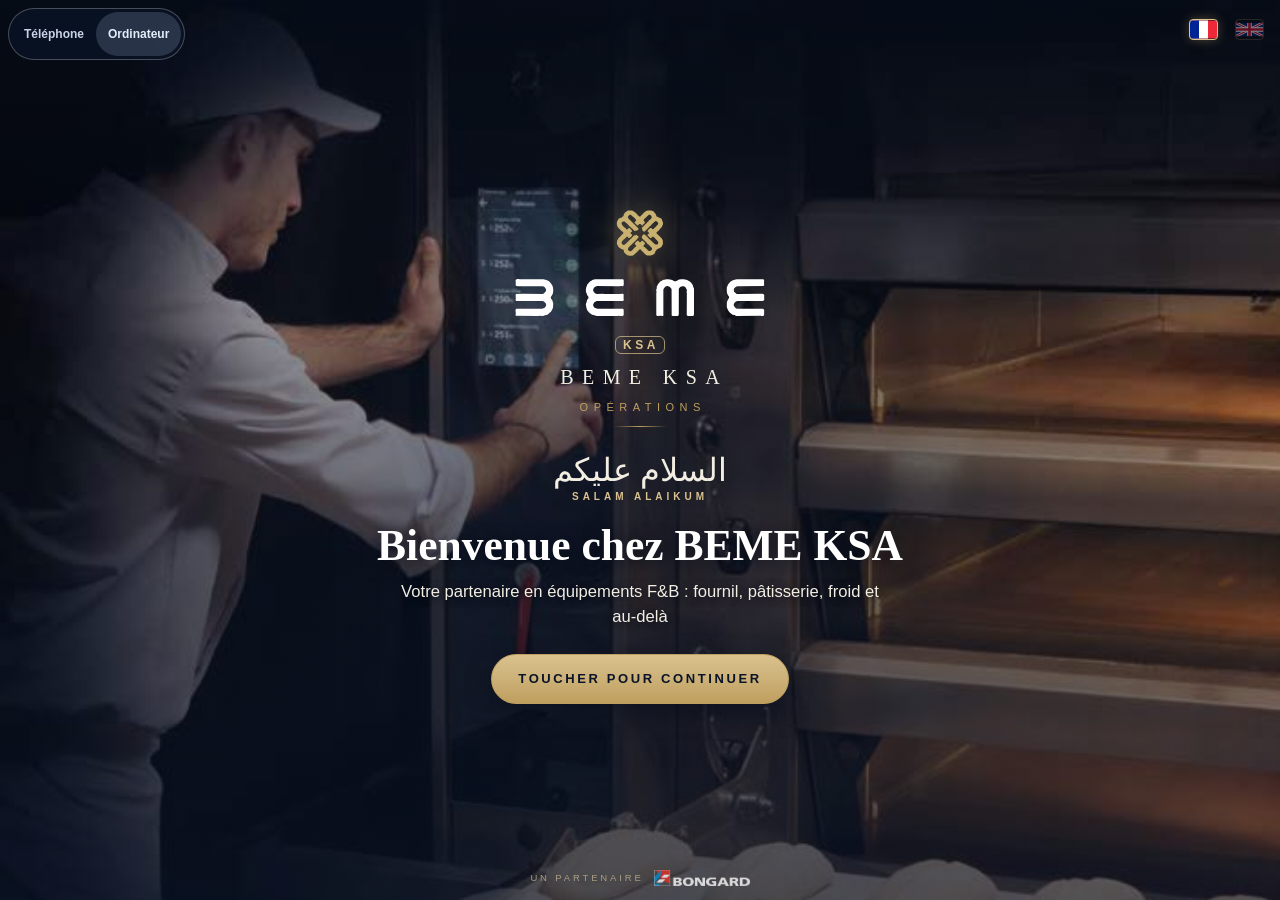
==== index.html @ cf1c43ce "v120: Parc installé tab inside Clients et projets Co-Authored-By: Claude Sonnet 5.5 <noreply@anthrop" ====
<!DOCTYPE html>
<html lang="fr">
<head>
<meta charset="utf-8">
<meta name="viewport" content="width=device-width,initial-scale=1,viewport-fit=cover">
<meta name="robots" content="noindex,nofollow">
<meta name="referrer" content="no-referrer">
<meta name="theme-color" content="#12284c">
<title>BEME KSA — Operations</title>
<style>
:root{--sans:"Avenir Next","Segoe UI","Helvetica Neue",Arial,system-ui,sans-serif;--navy:#12284c;--navy-2:#1b3866;--navy-tint:#eef1f7;--gold:#BF9F5F;--gold-dark:#8f7433;--gold-tint:#f6efe0;--ivory:#faf7f0;--surface:#fff;--line:#e6dfcf;--ink:#1d2433;--mut:#5d6578;--ok:#1f7a4a;--ok-bg:#e3f3ea;--warn:#8a4a0f;--warn-bg:#fbeedd;--bad:#a3302a;--bad-bg:#f9e2df;--r:12px;--sh:0 1px 2px rgba(18,40,76,.06),0 2px 10px rgba(18,40,76,.06);--serif:Georgia,"Times New Roman",serif}
*{box-sizing:border-box;-webkit-tap-highlight-color:transparent}
body{margin:0;font:15px/1.5 system-ui,-apple-system,"Segoe UI",Roboto,sans-serif;background:var(--ivory);color:var(--ink);padding-bottom:calc(72px + env(safe-area-inset-bottom))}
h1,h2,h3{font-family:var(--serif);color:var(--navy);margin:0;font-weight:600}
h1{font:800 28px/1.1 var(--sans);letter-spacing:-.02em}h2{font-size:20px}h3{font-size:17px}
.num{font-variant-numeric:tabular-nums}
button{font:inherit;cursor:pointer}
.btn{font-weight:600;border:1px solid var(--navy);background:#fff;color:var(--navy);border-radius:10px;padding:0 14px;min-height:44px;display:inline-flex;align-items:center;justify-content:center;gap:6px}
.btn.pri{background:var(--navy);color:#fff}.btn.gold{background:var(--gold);border-color:var(--gold);color:var(--navy)}.btn.bad{border-color:var(--bad);color:var(--bad)}.btn.sm{min-height:36px;padding:0 10px;font-size:13px}
.btn:disabled{opacity:.45;cursor:not-allowed}
:focus-visible{outline:3px solid var(--gold);outline-offset:2px}
.appbar{position:sticky;top:0;z-index:30;background:linear-gradient(rgba(14,30,58,.9),rgba(10,22,44,.94)),url(assets/img/texture.webp) center/cover;display:flex;align-items:center;gap:10px;padding:8px 14px;padding-top:calc(8px + env(safe-area-inset-top));border-bottom:3px solid var(--gold)}
.brand{display:flex;align-items:center;gap:10px}.brand .o{height:34px;width:auto}.brand .w{height:15px;width:auto}
.appbar .sp{flex:1}
.ib{width:40px;height:40px;border-radius:50%;border:1px solid rgba(255,255,255,.35);background:transparent;color:#fff;display:inline-flex;align-items:center;justify-content:center;font-weight:700}
.ib.av{background:var(--gold);color:var(--navy);border-color:var(--gold)}
.ib[hidden]{display:none}
.tabbar{position:fixed;left:0;right:0;bottom:0;z-index:30;background:linear-gradient(rgba(14,30,58,.92),rgba(10,22,44,.96)),url(assets/img/texture.webp) center/cover;display:flex;padding-bottom:env(safe-area-inset-bottom);border-top:1px solid #0c1a33}
.tab{flex:1;min-height:60px;background:none;border:0;color:#aeb9cf;display:flex;flex-direction:column;align-items:center;justify-content:center;gap:3px;font-size:11px;position:relative}
.tab svg{width:22px;height:22px}
.tab.on{color:#fff}.tab.on:after{content:"";position:absolute;top:0;left:22%;right:22%;height:3px;background:var(--gold);border-radius:0 0 3px 3px}
.side{display:none}
svg.i{fill:none;stroke:currentColor;stroke-width:1.8;stroke-linecap:round;stroke-linejoin:round}
@media(min-width:900px){body{padding-bottom:0;padding-left:232px}.tabbar{display:none}
.side{display:block;position:fixed;top:0;left:0;bottom:0;width:232px;background:linear-gradient(rgba(14,30,58,.93),rgba(10,22,44,.97)),url(assets/img/texture.webp) center/cover;padding:76px 10px 10px;z-index:20;overflow:auto}
.side button{display:flex;align-items:center;gap:10px;width:100%;background:none;border:0;color:#cfd7e8;padding:11px 12px;border-radius:10px;font-size:14px;text-align:left}
.side button.on{background:rgba(255,255,255,.1);color:#fff;box-shadow:inset 3px 0 0 var(--gold)}.side svg{width:20px;height:20px}
.appbar{position:fixed;left:0;right:0;top:0}main{padding-top:84px!important}}
main{max-width:980px;margin:0 auto;padding:16px}
.pt{margin:4px 0 14px;display:flex;align-items:center;gap:10px;flex-wrap:wrap}.pt>div{flex:1}.pt h1{margin:0}
.card{background:var(--surface);border:1px solid var(--line);border-radius:var(--r);padding:14px;margin-bottom:12px;box-shadow:var(--sh)}
.lst{display:grid;gap:12px;grid-template-columns:1fr}
@media(min-width:760px){.lst{grid-template-columns:1fr 1fr}}
.rc{background:var(--surface);border:1px solid var(--line);border-radius:var(--r);padding:12px 14px;box-shadow:var(--sh)}
.rc.tap{cursor:pointer}.rc.tap:active{background:var(--gold-tint)}
.rc1{display:flex;justify-content:space-between;gap:8px;align-items:flex-start}.rc1 b{font-size:16px;overflow-wrap:anywhere}
.rc2{color:var(--mut);font-size:13px;margin-top:2px;overflow-wrap:anywhere}
.rc3{display:flex;align-items:center;gap:8px;margin-top:8px;flex-wrap:wrap}.rc3 .fig{font-weight:700;color:var(--navy);font-size:16px}.rc3 .chips{flex:1;display:flex;gap:6px;flex-wrap:wrap}
.badge{display:inline-flex;align-items:center;gap:5px;border-radius:999px;padding:2px 10px;font-size:12px;font-weight:600;background:var(--navy-tint);color:var(--navy);white-space:nowrap}
.badge:before{content:"";width:6px;height:6px;border-radius:50%;background:currentColor}
.badge.ok{background:var(--ok-bg);color:var(--ok)}.badge.warn{background:var(--warn-bg);color:var(--warn)}.badge.bad{background:var(--bad-bg);color:var(--bad)}.badge.gold{background:var(--gold-tint);color:var(--gold-dark)}
.chip{border:1px solid var(--line);background:#fff;color:var(--navy);border-radius:999px;padding:0 13px;min-height:38px;font-size:13px;font-weight:600;white-space:nowrap}
.chip.on{background:var(--navy);color:#fff;border-color:var(--navy)}
.chips-row{display:flex;gap:8px;overflow-x:auto;padding:2px 0 10px;margin:0 -2px}
.mut{color:var(--mut);font-size:13px}
.empty{text-align:center;padding:34px 16px;color:var(--mut)}.empty svg{width:48px;height:48px;color:var(--gold);margin-bottom:6px}.empty p{margin:4px 0 12px}
.hello{position:relative;overflow:hidden;color:#fff;border-radius:16px;padding:22px 18px 20px;margin-bottom:14px;min-height:170px;display:flex;flex-direction:column;justify-content:flex-end;background:linear-gradient(100deg,rgba(10,22,44,.94) 35%,rgba(10,22,44,.35)),url(assets/img/hero-oven.jpg) right center/cover;border-bottom:3px solid var(--gold);box-shadow:0 10px 30px rgba(18,40,76,.25)}.hello h1{color:#fff;font:800 clamp(26px,6vw,38px)/1.05 var(--sans);letter-spacing:-.02em}.hello .mut{color:#d8dff0}.kick{font:700 11px/1 var(--sans);letter-spacing:.26em;text-transform:uppercase;color:var(--gold);margin-bottom:8px}
.stats{display:grid;grid-template-columns:1fr 1fr;gap:10px;margin-bottom:12px}
@media(min-width:760px){.stats{grid-template-columns:repeat(4,1fr)}}
.stat{background:#fff;border:1px solid var(--line);border-radius:var(--r);padding:12px;text-align:left;box-shadow:var(--sh)}
.stat .v{max-width:100%;overflow:hidden;text-overflow:ellipsis;white-space:nowrap;font:800 22px var(--sans);color:var(--navy);letter-spacing:-.01em}.stat{border-top:3px solid var(--gold)}.stat .l{font-size:12px;color:var(--mut)}
.alert{display:flex;gap:10px;align-items:center;width:100%;text-align:left;background:#fff;border:1px solid var(--line);border-left:4px solid #c9772b;border-radius:10px;padding:10px 12px;margin-bottom:8px;font-size:14px}
.alert.r{border-left-color:var(--bad)}
.quick{display:flex;gap:8px;flex-wrap:wrap;margin-bottom:12px}
.sgrid{display:grid;gap:12px;grid-template-columns:1fr 1fr}@media(min-width:760px){.sgrid{grid-template-columns:repeat(3,1fr)}}@media(min-width:1100px){.sgrid{grid-template-columns:repeat(4,1fr)}}
.sc{background:#fff;border:1px solid var(--line);border-radius:var(--r);overflow:hidden;box-shadow:var(--sh);cursor:pointer;display:flex;flex-direction:column}
.sc .ph{aspect-ratio:1/1;background:#fff;border-bottom:1px solid var(--line);padding:8px;display:flex;align-items:center;justify-content:center;position:relative;color:var(--gold-dark)}
.sc .ph img{width:100%;height:100%;object-fit:contain}.sc .ph svg{width:44px;height:44px}
.sc .t1{position:absolute;top:6px;left:6px}.sc .t2{position:absolute;top:6px;right:6px}
.sc .bd{padding:10px;display:flex;flex-direction:column;gap:2px;flex:1}.sc b{font-size:14px;line-height:1.25}.sc .pr{font:700 16px var(--serif);color:var(--gold-dark)}
.steps{display:flex;margin:10px 0 4px}
.step{flex:1;text-align:center;font-size:10.5px;color:var(--mut);position:relative}
.step i{display:block;width:14px;height:14px;border-radius:50%;background:#d8d2c0;margin:0 auto 4px;position:relative;z-index:1}
.step:before{content:"";position:absolute;top:6px;left:-50%;width:100%;height:2px;background:#d8d2c0}.step:first-child:before{display:none}
.step.done i,.step.done:before{background:var(--navy)}.step.cur i{background:var(--gold);box-shadow:0 0 0 4px var(--gold-tint)}.step.cur:before{background:var(--navy)}.step.cur{color:var(--navy);font-weight:700}
input,select,textarea{font:inherit;font-size:16px;width:100%;padding:10px;min-height:46px;border:1px solid #bdb59f;border-radius:10px;background:#fff;color:var(--ink)}
textarea{min-height:80px}
label{display:block;font-size:12px;color:var(--mut);margin:10px 0 4px;font-weight:600}
.modal{position:fixed;inset:0;background:rgba(12,26,51,.6);display:flex;align-items:flex-end;justify-content:center;z-index:60}
.modal .box{background:#fff;border-radius:18px 18px 0 0;padding:16px 16px calc(16px + env(safe-area-inset-bottom));width:100%;max-width:560px;max-height:94vh;overflow:auto}
@media(min-width:760px){.modal{align-items:center}.modal .box{border-radius:18px}}
.foot{position:sticky;bottom:-16px;background:#fff;padding:10px 0 4px;margin-top:14px;border-top:1px solid var(--line);display:flex;gap:8px;flex-wrap:wrap;align-items:center}
.row2{display:grid;grid-template-columns:1fr 1fr;gap:10px}
.menu button{display:flex;width:100%;text-align:left;padding:0 6px;min-height:50px;align-items:center;background:none;border:0;border-bottom:1px solid var(--line);font-size:16px;color:var(--navy)}.menu button.bad{color:var(--bad)}
.thumb{width:56px;height:56px;object-fit:cover;border-radius:8px;border:1px solid var(--line)}
.login{min-height:100vh;display:flex;flex-direction:column;justify-content:center;padding:24px;background:linear-gradient(180deg,rgba(10,22,44,.8),rgba(8,16,32,.97) 55%),url(assets/img/hero-oven.jpg) center top/cover;color:#fff}
.login .in{max-width:400px;margin:0 auto;width:100%}.login img.lg{width:min(260px,62vw);height:auto;display:block;margin:0 auto 10px}.tag{text-align:center;color:#c7b070;font:600 10px/1.4 var(--sans);letter-spacing:.2em}.tag.ar{font-size:15px;letter-spacing:0;margin-top:2px}.login label{color:#c9d3e8}.login .mut{color:#c9d3e8}
.toast{position:fixed;left:12px;right:12px;bottom:calc(76px + env(safe-area-inset-bottom));background:var(--navy);border:2px solid var(--gold);color:#fff;padding:12px;border-radius:10px;z-index:90;text-align:center}
.qline{border:1px solid var(--line);border-radius:12px;padding:10px;margin-bottom:10px;background:#fcfaf5}
.qtotal{position:sticky;bottom:-16px;background:#fff;border-top:1px solid var(--line);padding:10px 0 4px;margin-top:10px}
.big{font:600 24px var(--serif);color:var(--navy)}
.avs{display:flex;flex-wrap:wrap;justify-content:center;gap:12px;margin:16px 0}.av1{width:calc(33.3% - 8px);min-width:104px;max-width:132px;background:rgba(255,255,255,.08);border:1px solid rgba(255,255,255,.2);border-radius:16px;padding:14px 6px;color:#fff;display:flex;flex-direction:column;align-items:center;gap:6px;text-align:center;min-height:118px}.av1 .c{width:52px;height:52px;border-radius:50%;background:var(--gold);color:var(--navy);display:flex;align-items:center;justify-content:center;font:800 22px var(--sans)}.av1 b{font:700 13px/1.2 var(--sans)}.av1 small{font-size:12px;color:#c9d3e8;overflow-wrap:anywhere}.av1:active{background:rgba(191,159,95,.3)}
@media(min-width:900px){body.lg{padding-left:0}}
.login details{text-align:center}.login details label,.login details input,.login details select{text-align:left}

.bg{display:flex;align-items:center;justify-content:center;gap:10px;color:#c9d3e8;font:700 11px var(--sans);letter-spacing:.22em}.bg img{height:22px;width:auto}
.login.lg-a{padding:0;display:grid;grid-template-columns:1fr;background:#08111f;min-height:100vh}
.lg-a .ph{min-height:230px;background:linear-gradient(180deg,rgba(8,17,31,.1),rgba(8,17,31,.75)),url(assets/img/hero-oven.jpg) center 30%/cover;display:flex;align-items:flex-end;padding:20px}
.lg-a .cap h1{color:#fff;font:800 22px/1.15 var(--sans);margin:6px 0 14px}.lg-a .cap .bg{justify-content:flex-start}
.lg-a .pn{padding:22px 20px 30px;display:flex;align-items:center;justify-content:center}.lg-a .in{max-width:460px;width:100%}
@media(min-width:900px){.login.lg-a{grid-template-columns:1.15fr 1fr}.lg-a .ph{min-height:100vh;padding:48px;background:linear-gradient(90deg,rgba(8,17,31,.05) 30%,rgba(8,17,31,.55)),linear-gradient(0deg,rgba(8,17,31,.85),rgba(8,17,31,0) 45%),url(assets/img/hero-oven.jpg) center/cover}.lg-a .cap h1{font-size:36px;max-width:16ch}}
@media(min-width:900px){.login.lg-c{grid-template-columns:1fr 480px 1fr;padding:0}.lg-c .s1,.lg-c .s2{display:block;height:100vh;background-size:cover;background-position:center;position:relative}.lg-c .s1{background-image:linear-gradient(90deg,rgba(8,17,31,0) 60%,#08111f),url(assets/img/baker-peel.jpg)}.lg-c .s2{background-image:linear-gradient(270deg,rgba(8,17,31,0) 60%,#08111f),url(assets/img/production-site.jpg)}.lg-c .bg{grid-column:1/4;padding:0 0 18px}.lg-c .in{padding:20px}}
@media(min-width:900px){.login .in{max-width:560px!important}.login .av1{width:calc(25% - 9px);min-width:112px;min-height:104px;padding:10px 6px}.lg-c{grid-template-columns:1fr 600px 1fr!important}}
.sal{text-align:center;color:#fff;margin:2px 0 8px;font:700 18px var(--sans)}.sal span{display:block;font:600 13px var(--sans);color:var(--gold);letter-spacing:.14em;text-transform:uppercase;margin-top:2px}
.gband{display:flex;gap:14px;align-items:center;background:linear-gradient(rgba(14,30,58,.9),rgba(14,30,58,.94)),url(assets/img/texture.webp) center/cover;border:1px solid var(--navy);border-top:3px solid var(--gold);border-radius:var(--r);padding:12px 14px;margin-bottom:12px;box-shadow:var(--sh)}.gband img{height:26px;width:auto;flex:none}.gband b{display:block;color:#fff;font-size:15px}.gband span{display:block;color:#c9d3e8;font-size:12.5px;margin-top:2px;line-height:1.35}
.gph{background:#fff;border:1px solid var(--line);border-radius:12px;padding:10px;display:flex;justify-content:center}.gph img{max-height:260px;max-width:100%;object-fit:contain}.gl{margin:8px 0;padding-left:18px;line-height:1.45}.gl li{margin-bottom:4px}
.sc .ph{overflow:hidden}.sc .ph img{position:absolute;inset:8px;width:calc(100% - 16px);height:calc(100% - 16px)}
@media(max-width:520px){.gband{flex-direction:column;align-items:flex-start;gap:8px}.gband img{height:22px;max-width:60%}}
.login .av1{background:none;border:0;border-radius:14px;min-height:0;padding:8px 4px;gap:5px}.login .av1 .c{width:62px;height:62px;font-size:26px;border:2px solid rgba(255,255,255,.85);box-shadow:0 4px 14px rgba(0,0,0,.45);transition:transform .15s}.login .av1:hover .c{transform:scale(1.07)}.login .av1 b{font-size:13px}.login .av1 small{min-height:14px}.login .av1:hover,.login .av1:active{background:rgba(255,255,255,.08)}
.login.lg-d{min-height:100vh;padding:22px 20px 18px;display:flex;flex-direction:column;background:#100e10 url(assets/img/gamme-panorama.jpg) center top/100% auto no-repeat}
.lg-d .top{position:relative}.lg-d img.lg{width:min(150px,40vw);margin-bottom:6px}.lg-d .mid{height:30vw;min-height:110px}
.lg-d .bot{margin-top:auto;background:linear-gradient(180deg,rgba(16,14,16,0),rgba(16,14,16,.9) 28%);margin-left:-20px;margin-right:-20px;padding:34px 20px 0}
.lg-d .avs{gap:6px;margin:6px 0 4px}.lg-d .av1{width:calc(25% - 6px);min-width:84px;max-width:120px}
.lg-d details{max-width:400px;margin:0 auto}
@media(min-width:900px){.login.lg-d{background:#100e10 url(assets/img/gamme-panorama.jpg) center 58%/cover no-repeat;padding:26px 40px 20px}.lg-d img.lg{width:190px}.lg-d .mid{height:auto;flex:1}.login.lg-d .bot{margin:0 -40px;padding:60px 40px 0;max-width:none;background:linear-gradient(180deg,rgba(16,14,16,0),rgba(16,14,16,.88) 45%)}.lg-d .avs{flex-wrap:nowrap}.lg-d .av1{width:auto;min-width:118px;max-width:140px}.login.lg-d .in{max-width:none!important}}
.login.lg-d{position:relative}.lg-d .bot>div[style*="text-align:center"]{position:absolute;top:18px;right:20px;margin:0!important}.lg-d .bot p.mut{margin:6px 0 0!important;font-size:11px!important}.lg-d .bg{margin:10px 0 0;padding:0}
.login.lg-d{background-position:center 96px}.lg-d img.lg{width:96px;margin-bottom:2px}.lg-d .sal{display:flex;gap:8px;justify-content:center;align-items:baseline;font-size:15px;margin:0}.lg-d .sal span{font-size:11px;margin:0}.lg-d .mid{height:calc(74.6vw - 8px);min-height:0}.lg-d .av1{min-width:76px}
@media(min-width:900px){.login.lg-d{background-position:center 100%}.lg-d img.lg{width:150px}.lg-d .sal{font-size:18px}.lg-d .sal span{font-size:12px}.lg-d .mid{height:auto;flex:1}.lg-d .av1{min-width:118px}}
.lg-d .sal{margin:0 0 2px}.lg-d .sal span{color:var(--gold)}.lg-d img.lg{width:120px}@media(min-width:900px){.lg-d img.lg{width:150px}}
@media(max-width:600px){.lg-d .bg{flex-wrap:wrap;gap:6px;letter-spacing:.12em;font-size:10px;padding-bottom:10px}.lg-d .bg img{height:18px}}
.lg-d .ttl{text-align:center;color:#fff;font:800 clamp(22px,6vw,30px) var(--sans);letter-spacing:.16em;text-shadow:0 2px 12px rgba(0,0,0,.7)}.lg-d .ttl span{color:var(--gold)}.lg-d .bg{margin:6px 0 12px!important}.lg-d .bot p.mut{margin:2px 0 0!important}
@media(max-width:600px){.lg-d .ttl{font-size:21px;letter-spacing:.12em}}
.login .av1 .c{background:radial-gradient(circle at 30% 25%,#27508f,#10264d 70%);color:var(--gold);border:2px solid var(--gold);box-shadow:0 6px 16px rgba(0,0,0,.4),inset 0 1px 0 rgba(255,255,255,.18)}.login .av1 .c svg{width:30px;height:30px}
.lg-a .ttl{text-align:center;color:#fff;font:800 clamp(21px,6vw,30px) var(--sans);letter-spacing:.14em;margin:2px 0 4px}.lg-a .ttl span{color:var(--gold)}.lg-a .sal span{color:var(--gold)}.lg-a .sal{margin:0 0 6px}
.lg-a img.lg{width:min(150px,40vw)}

.lg-a .av1{width:calc(25% - 8px);min-width:72px}.lg-a .bg{flex-wrap:nowrap;font-size:9px;letter-spacing:.1em;gap:6px}.lg-a .bg img{height:16px}.lg-a .ttl{font-size:19px;letter-spacing:.08em}.lg-a .in{padding:0 4px}
@media(min-width:900px){.lg-a .ttl{font-size:30px;letter-spacing:.14em}.lg-a .bg{font-size:11px;letter-spacing:.22em;gap:10px}.lg-a .bg img{height:22px}.lg-a .av1{min-width:112px}}
.lg-a .avs{gap:4px}.lg-a .av1{width:calc(25% - 4px);min-width:0}
@media(min-width:900px){.login.lg-a .in{max-width:620px!important}.lg-a .av1{min-width:0}}
.dvs{position:fixed;top:12px;left:12px;z-index:20;display:flex;background:rgba(10,20,40,.7);border:1px solid rgba(255,255,255,.25);border-radius:999px;padding:3px;backdrop-filter:blur(4px)}.dvs button{border:0;background:none;color:#c9d3e8;font:600 11px var(--sans);padding:6px 11px;border-radius:999px;min-height:30px}.dvs button.on{background:var(--gold);color:var(--navy)}
.sg{color:var(--gold);font:700 10px var(--sans);letter-spacing:.24em;text-transform:uppercase;padding:14px 12px 4px}
.rc,.sc,.stat,.card{box-shadow:0 8px 24px rgba(18,40,76,.08);border-radius:16px}.sc,.rc.tap{transition:transform .15s,box-shadow .15s}.sc:hover,.rc.tap:hover{transform:translateY(-2px);box-shadow:0 12px 28px rgba(18,40,76,.14)}
.rc3 .btn.sm,.rc .btn.sm,.sc .btn.sm{border:0;background:transparent;color:var(--mut);min-width:40px;min-height:36px;padding:0 8px;font-size:20px;letter-spacing:2px;box-shadow:none}
.hello{min-height:230px;background:linear-gradient(100deg,rgba(10,22,44,.8) 30%,rgba(10,22,44,.15)),url(assets/img/hero-oven.jpg) right center/cover}
@media(min-width:900px){main{max-width:1240px!important;padding:92px 40px 40px!important}.lst{display:grid;grid-template-columns:repeat(auto-fill,minmax(380px,1fr));gap:12px;align-items:start}}

/* v18 palette: BEME blue instead of near-black; phone hero holds the brand */
.login.lg-a{background:linear-gradient(180deg,#0e1d3a,#0a1530 60%,#070e1c)!important}
.lg-a .ph{min-height:300px!important;align-items:flex-end;justify-content:center;text-align:center;background:linear-gradient(180deg,rgba(8,18,36,.25),rgba(8,18,36,.55) 55%,#0e1d3a),url(assets/img/hero-oven.jpg) center 25%/cover!important}
.lg-a .cap{width:100%;display:flex;flex-direction:column;align-items:center}.lg-a .cap .bg{justify-content:center!important}
.login.lg-d{background-color:#0a1428!important;background-blend-mode:lighten}
.lg-d .bot{background:linear-gradient(180deg,rgba(10,20,40,0),rgba(10,20,40,.94) 30%)!important}

/* v19 login polish (design audit) */
:root{--login-navy:#0a1428}
html:has(.login),body:has(.login){background:#070e1c!important}
.login.lg-a,.login.lg-d{min-height:100dvh}
.login.lg-d::before{content:"";position:absolute;inset:0 0 auto 0;height:clamp(78px,11vw,130px);background:linear-gradient(var(--login-navy) 78%,transparent);z-index:0;pointer-events:none}
.lg-d .top{z-index:1}
.lg-d .bot{padding-top:80px!important;background:linear-gradient(180deg,rgba(10,20,40,0),#0a1428 24%)!important}
.lg-d .sal{font-size:22px!important}.lg-d .sal span{font-size:12px!important;letter-spacing:.2em!important}
@media(min-width:900px){.lg-d img.lg{width:190px!important}.lg-d .avs{display:grid!important;grid-template-columns:repeat(7,1fr);max-width:1040px;margin:0 auto!important;gap:8px;background:rgba(10,24,52,.55);backdrop-filter:blur(10px);border:1px solid rgba(201,162,75,.25);border-radius:20px;padding:16px 20px}.lg-d .av1{width:auto!important;min-width:0!important;max-width:none!important}.lg-d .ttl{font-size:26px}}
.lg-d .av1 b,.lg-a .av1 b{white-space:normal;text-wrap:balance;min-height:2.6em;display:flex;align-items:center;justify-content:center;text-align:center}
.lg-d .av1 small,.lg-a .av1 small{font-size:13px;opacity:.85}
.lg-d .av1,.lg-a .av1{justify-content:flex-start!important}
.lg-a .av1{min-height:124px}
.lg-d details summary,.lg-a details summary{color:var(--gold);font-size:13px}
.lg-d .bot p.mut,.lg-a .pn p.mut{font-size:12px!important;opacity:.8}
.lg-a .ph{min-height:clamp(230px,38vh,300px)!important;background:linear-gradient(180deg,rgba(8,18,36,.15),rgba(8,18,36,.5) 50%,#0e1d3a 96%),url(assets/img/hero-oven.jpg) center 15%/cover!important;margin-bottom:-1px}
.lg-a .cap img.lg{margin-bottom:8px}
.lg-a .sal{font-size:22px!important}.lg-a .sal span{font-size:12px;letter-spacing:.2em}
.login.lg-a{position:relative}.lg-a .in>div[style*="text-align:center"]{position:absolute;top:14px;right:14px;margin:0!important;z-index:3}
@media(max-width:380px){.lg-a .av1 .c{width:56px;height:56px}.lg-a .avs{gap:8px 6px}}
.lg-d .ttl::after,.lg-a .cap .ttl::after{content:"";display:block;width:60px;height:1px;background:var(--gold);margin:8px auto 0;opacity:.7}
.lg-d::after{content:"";position:absolute;left:0;top:0;width:36%;height:280px;background:#0a1428;z-index:0;pointer-events:none;-webkit-mask-image:linear-gradient(120deg,#000 60%,transparent 90%);mask-image:linear-gradient(120deg,#000 60%,transparent 90%)}
.lg-d .sal{margin-top:10px!important}.lg-d .dvs{z-index:5}
@media(max-width:380px){.lg-a .in{padding:0!important}.lg-a .av1{width:calc(25% - 4px)!important;padding:6px 0!important}.lg-a .av1 .c{width:52px!important;height:52px!important}.lg-a .av1 b{font-size:11.5px}.lg-a .av1 small{font-size:10.5px;white-space:nowrap}.lg-a .avs{gap:8px 4px!important}}

/* v21 lists and More menu */
.mg{color:var(--gold-d,#8f7433);font:700 11px var(--sans);letter-spacing:.2em;text-transform:uppercase;margin:14px 2px 8px}
.tiles{display:grid;grid-template-columns:repeat(3,1fr);gap:10px}
.tile{display:flex;flex-direction:column;align-items:center;justify-content:flex-start;gap:8px;padding:14px 6px 10px;min-height:96px;background:linear-gradient(180deg,#fff,#f6f1e6);border:1px solid var(--line);border-radius:16px;color:var(--navy);box-shadow:0 4px 12px rgba(18,40,76,.07)}
.tile:active{background:var(--gold-tint)}
.tile .ti{width:44px;height:44px;border-radius:50%;display:grid;place-items:center;background:radial-gradient(circle at 30% 25%,#1d4a8c,#0e2347);border:2px solid #BF9F5F}
.tile .ti svg{width:22px;height:22px;fill:none;stroke:#fff;stroke-width:1.8;stroke-linecap:round;stroke-linejoin:round}
.tile b{font:600 12px/1.25 var(--sans);text-align:center;overflow-wrap:anywhere}
.rc1{align-items:center!important}.rc1 b{flex:1}
.rav{flex:none;width:38px;height:38px;border-radius:50%;display:grid;place-items:center;background:radial-gradient(circle at 30% 25%,#1d4a8c,#0e2347);border:2px solid #BF9F5F;color:#fff;font:700 13px var(--sans);letter-spacing:.02em}
.rav svg{width:18px;height:18px;fill:none;stroke:#fff;stroke-width:1.8;stroke-linecap:round;stroke-linejoin:round}
.rc{border-left:4px solid #BF9F5F;background:linear-gradient(180deg,#fff,#fcfaf5)}
.rc2{margin:6px 0 2px 48px}
.rc3{padding-top:8px;margin-top:8px;border-top:1px dashed var(--line)}


/* ===== v23 final login: rows on both faces, laptop = panel left + machines image right ===== */
.login.lg-a{background:linear-gradient(180deg,#0b1630,#070b14 50%,#04070d)!important}
.lg-a .ph{background:linear-gradient(180deg,rgba(5,8,14,.1),rgba(5,8,14,.55) 55%,#0b1630 98%),url(assets/img/hero-oven.jpg) center 15%/cover!important}
.lg-a .in{max-width:520px!important;padding:0 16px!important}
.lg-a .pn,.lg-d .pnl{padding-top:18px}
.lg-a .avs,.lg-d .avs{display:flex!important;flex-direction:column;gap:8px!important;background:none!important;border:0!important;backdrop-filter:none!important;padding:0!important;max-width:none!important;margin:6px 0 0!important}
.lg-a .av1,.lg-d .av1{display:grid!important;grid-template-columns:50px 1fr 16px;column-gap:14px;align-items:center;width:100%!important;max-width:none!important;min-height:0!important;text-align:left;padding:9px 16px!important;background:linear-gradient(90deg,rgba(255,255,255,.07),rgba(255,255,255,.02));border:1px solid rgba(191,159,95,.32);border-radius:14px}
.lg-a .av1::after,.lg-d .av1::after{content:"›";grid-column:3;grid-row:1/3;color:#BF9F5F;font-size:24px;line-height:1}
.lg-a .av1 .c,.lg-d .av1 .c{grid-row:1/3;width:46px!important;height:46px!important;margin:0!important}
.lg-a .av1 b,.lg-d .av1 b{justify-content:flex-start!important;text-align:left!important;min-height:0!important;font-size:16px!important;font-weight:600}
.lg-a .av1 small,.lg-d .av1 small{text-align:left;font-size:13px!important;opacity:.8}
.lg-a .av1:hover,.lg-d .av1:hover{border-color:#BF9F5F;background:linear-gradient(90deg,rgba(191,159,95,.18),rgba(255,255,255,.03))}
.login .ttl{font:500 clamp(16px,4.6vw,22px)/1.2 var(--sans)!important;letter-spacing:.32em!important;text-transform:uppercase;color:#f1ece0!important;text-shadow:none!important}
.login .ttl span{color:#BF9F5F!important;font-weight:500}
.login .ttl::after{margin-top:12px}
.login .sal{font-family:Georgia,"Times New Roman",serif!important;font-weight:400!important}
.login .sal span{font:600 11px var(--sans)!important;letter-spacing:.3em!important}
.dvs{z-index:20}
.pf{min-height:100vh;display:grid;place-items:center;background:radial-gradient(circle at 50% 30%,#12203d,#070b14 70%);padding:24px}
.pf iframe{width:390px;height:844px;max-height:calc(100vh - 48px);border:10px solid #15171c;border-radius:40px;box-shadow:0 30px 80px rgba(0,0,0,.6),0 0 0 2px #2a2d35;background:#070b14}
@media(min-width:900px){
 .login.lg-d{display:grid!important;grid-template-columns:minmax(440px,40%) 1fr;padding:0!important;min-height:100vh;background:#0c0d11!important;background-blend-mode:normal}
 .lg-d::before,.lg-d::after{display:none!important}
 .lg-d .pnl{padding:64px 56px 28px;display:flex;flex-direction:column;justify-content:center;background:linear-gradient(180deg,#0b1630,#070b14);border-right:1px solid rgba(191,159,95,.3);position:relative;z-index:2}
 .lg-d .pnl img.lg{width:150px!important;margin:0 auto 14px}
 .lg-d .pnl .ttl{text-align:center;font-size:19px}
 .lg-d .pnl .sal{margin:6px 0 14px!important;display:block!important;text-align:center;font-size:22px!important}
 .lg-d .pnl .sal span{display:block!important;margin-top:4px}
 .lg-d .pnl div[style*="text-align:center"]{position:fixed;top:18px;right:20px;z-index:30;margin:0!important}
 .lg-d .pnl p.mut{font-size:12px!important;opacity:.7;margin-top:12px!important}
 .lg-d .imgp{background:#0c0d11 url(assets/img/gamme-machines.jpg) center/contain no-repeat;position:relative}
 .lg-d .imgp::after{content:"";position:absolute;inset:0;background:linear-gradient(90deg,#0c0d11 0,transparent 18%),linear-gradient(0deg,#0c0d11 0,transparent 20%)}
}
@media(max-width:899px){.login.lg-d{display:block}.lg-d .imgp{display:none}}

.lg-a .av1,.lg-d .av1{align-content:center}
.lg-d .imgp{background-color:#130e12!important}.lg-d .imgp::after{background:linear-gradient(90deg,#130e12 0,transparent 18%),linear-gradient(0deg,#130e12 0,transparent 20%)!important}
.lg-d{background:#130e12!important}
@media(max-width:899px){.login .ttl{font-size:14px!important;letter-spacing:.2em!important}}
.lg-a .av1 b,.lg-d .av1 b{grid-row:1/3;align-self:center}.lg-a .av1 b:has(+small),.lg-d .av1 b:has(+small){grid-row:1;align-self:end}.lg-a .av1 small,.lg-d .av1 small{grid-row:2;align-self:start}
.lg-a .av1 b:has(+small),.lg-d .av1 b:has(+small){grid-row:1/3;align-self:center}.lg-a .av1 b:has(+small:not(:empty)),.lg-d .av1 b:has(+small:not(:empty)){grid-row:1;align-self:end}.av1 small:empty{display:none}

/* ===== v24 KSA + Riyadh skyline + PIN ===== */
.lg-a .ph{background:linear-gradient(180deg,rgba(5,8,14,0) 55%,#0b1630 99%),url(assets/img/riyadh-skyline.svg) center bottom/cover no-repeat,#070b14!important;min-height:290px!important}
.lg-d .imgp{background:#070b14 url(assets/img/riyadh-skyline.svg) 62% bottom/cover no-repeat!important}
.lg-d .imgp::after{background:linear-gradient(90deg,#0b1630 0,transparent 16%)!important}
@media(max-width:899px){.login.lg-d{background:linear-gradient(180deg,#0b1630,#070b14)!important}}
.pinbox{text-align:center}.pinh b{display:block;font:600 20px var(--sans)}.pinh small{display:block;color:var(--mut);margin-top:4px;font-size:13px}
.pdots{display:flex;gap:12px;justify-content:center;margin:18px 0 6px}.pdots i{width:14px;height:14px;border-radius:50%;border:2px solid #BF9F5F;opacity:.55}.pdots i.on{background:#BF9F5F;opacity:1}
.pdots.shk{animation:shk .35s}@keyframes shk{20%{transform:translateX(-8px)}40%{transform:translateX(8px)}60%{transform:translateX(-6px)}80%{transform:translateX(6px)}}
.pmsg{min-height:20px;font-size:13px;color:var(--mut)}.pmsg.bad{color:#b3261e;font-weight:600}
.pkeys{display:grid;grid-template-columns:repeat(3,1fr);gap:10px;max-width:280px;margin:8px auto 0}.pkeys button{min-height:54px;border-radius:14px;border:1px solid var(--line);background:#fff;font:600 22px var(--sans);color:var(--navy)}.pkeys button:active{background:#eef1f7}.pkeys .go{background:var(--navy);color:#fff;font-size:15px}

/* ===== v25 real Riyadh photo ===== */
.lg-a .ph{background:linear-gradient(180deg,rgba(7,11,20,.25),rgba(11,22,48,.35) 45%,#0b1630 99%),url(assets/img/riyadh-night.webp) 30% 40%/cover no-repeat,#070b14!important;min-height:300px!important}
.lg-d .imgp{background:#070b14 url(assets/img/riyadh-night.webp) 91% center/cover no-repeat!important}
.lg-d .imgp::after{background:linear-gradient(90deg,#0b1630 0,rgba(11,22,48,.35) 22%,transparent 45%),linear-gradient(0deg,rgba(7,11,20,.55),transparent 35%),rgba(8,16,36,.18)!important}

/* ===== v26 laptop = same single-column page, wide banner on top ===== */
@media(min-width:900px){
.login.lg-a.lg-w{display:block!important}
.lg-w .ph{min-height:38vh!important;justify-content:center;align-items:flex-end;padding:56px 40px 36px!important;background:linear-gradient(180deg,rgba(7,11,20,.35),rgba(11,22,48,.25) 40%,#0b1630 99%),url(assets/img/riyadh-night.webp) 50% 42%/cover no-repeat,#070b14!important}
.lg-w .cap{text-align:center}.lg-w .cap img.lg{width:170px;margin:0 auto 12px}
.lg-w .pn{padding:22px 20px 40px}.lg-w .in{max-width:640px!important}
}

/* ===== v27 black (not blue) palette, logos row + title stack ===== */
html:has(.login),body:has(.login){background:#0a0a0c!important}
.login.lg-a,.login.lg-a.lg-w{background:#0a0a0c!important}
.lg-a .ph{background:linear-gradient(180deg,rgba(10,10,12,.78) 0,rgba(10,10,12,.35) 38%,rgba(10,10,12,.45) 70%,#0a0a0c 99%),url(assets/img/riyadh-night.webp) 30% 40%/cover no-repeat,#0a0a0c!important;min-height:360px!important;align-items:flex-start!important;justify-content:center;padding:58px 16px 22px!important}
.lg-a .cap{width:100%;text-align:center;display:flex;flex-direction:column;align-items:center}
.lgrow{display:flex;align-items:center;justify-content:center;gap:16px;margin-bottom:18px}.lgrow img.lg{width:96px!important;margin:0!important}.lgrow img.bl{height:22px;width:auto}.lgrow i{width:1px;height:30px;background:rgba(191,159,95,.7)}
.login .ttl{font:600 clamp(26px,8vw,38px)/1.1 var(--sans)!important;letter-spacing:.2em!important;color:#fff!important;text-shadow:0 2px 18px rgba(0,0,0,.7)!important;margin:0!important}
.login .ttl2{font:600 clamp(12px,3.4vw,15px) var(--sans);letter-spacing:.5em;color:#BF9F5F;text-transform:uppercase;margin-top:12px;padding-left:.5em;text-shadow:0 1px 10px rgba(0,0,0,.8)}
.login .ttl::after{display:none!important}
.lg-a .avs .av1,.lg-d .avs .av1{background:rgba(255,255,255,.045)!important;border:1px solid rgba(191,159,95,.3)!important}
.lg-a .av1:hover{background:rgba(191,159,95,.12)!important}
.login .av1 .c{background:#17171b!important;box-shadow:0 4px 14px rgba(0,0,0,.5)!important}
.lg-a .pn{padding-top:8px}
@media(min-width:900px){
.lg-w .ph{min-height:46vh!important;align-items:center!important;padding:50px 40px 30px!important;background:linear-gradient(180deg,rgba(10,10,12,.75) 0,rgba(10,10,12,.55) 45%,rgba(10,10,12,.5) 72%,#0a0a0c 99%),url(assets/img/riyadh-night.webp) 50% 42%/cover no-repeat,#0a0a0c!important}
.lgrow img.lg{width:120px!important}.lgrow img.bl{height:28px}
.login .ttl{font-size:46px!important;letter-spacing:.24em!important}.login .ttl2{font-size:16px}
}

/* ===== v28 BEME dominant, Bongard secondary ===== */
.lgrow{gap:16px;margin-bottom:22px;align-items:center}
.lgrow img.lg{width:168px!important}
.lgrow img.bl{height:15px!important;opacity:.85}
.lgrow i{height:42px!important}
@media(min-width:900px){.lgrow img.lg{width:230px!important}.lgrow img.bl{height:20px!important}.lgrow i{height:56px!important}}

/* ===== v29 laptop: full-width website layout, role cards in a grid ===== */
@media(min-width:900px){
.login.lg-a.lg-w .ph{min-height:52vh!important;background:radial-gradient(ellipse 38% 55% at 50% 52%,rgba(10,10,12,.72),rgba(10,10,12,0) 100%),linear-gradient(180deg,rgba(10,10,12,.7) 0,rgba(10,10,12,.35) 40%,rgba(10,10,12,.4) 72%,#0a0a0c 99%),url(assets/img/riyadh-night.webp) 50% 42%/cover no-repeat,#0a0a0c!important}
.login.lg-a.lg-w .in{max-width:1240px!important;width:100%;padding:0 48px!important}
.login.lg-a.lg-w .pn{padding:10px 0 36px}
.login.lg-a.lg-w .sal{margin:0 0 22px!important}
.login.lg-a.lg-w .avs{display:flex!important;flex-wrap:wrap;justify-content:center;flex-direction:row!important;gap:18px!important;margin:0!important}.login.lg-a.lg-w .avs .av1{width:calc(25% - 14px)!important;flex:none}
.login.lg-a.lg-w .avs .av1{display:flex!important;flex-direction:column;align-items:center;justify-content:center;text-align:center!important;padding:26px 14px 22px!important;border-radius:18px;min-height:178px!important;gap:8px;background:linear-gradient(180deg,rgba(255,255,255,.06),rgba(255,255,255,.02))!important;transition:transform .18s,border-color .18s,background .18s}
.login.lg-a.lg-w .avs .av1::after{display:none!important}
.login.lg-a.lg-w .avs .av1 .c{width:76px!important;height:76px!important;margin:0 0 6px!important}.login.lg-a.lg-w .avs .av1 .c svg{width:36px;height:36px}
.login.lg-a.lg-w .avs .av1 b,.login.lg-a.lg-w .avs .av1 small{grid-column:auto!important;width:100%}.login.lg-a.lg-w .avs .av1 b{font-size:19px!important;text-align:center!important;justify-content:center!important;grid-row:auto!important}
.login.lg-a.lg-w .avs .av1 small{text-align:center!important;font-size:14px!important;grid-row:auto!important;opacity:.75}
.login.lg-a.lg-w .avs .av1:hover{transform:translateY(-4px);border-color:#BF9F5F!important;background:rgba(191,159,95,.1)!important}
.login.lg-a.lg-w .pn p.mut,.login.lg-a.lg-w .pn div[style*="text-align:center"]{text-align:center}
}
@media(min-width:900px) and (max-width:1150px){.login.lg-a.lg-w .avs .av1{width:calc(33.3% - 12px)!important}}

/* ===== v30 premium refinements ===== */
.lgrow{margin-bottom:6px!important}.lgrow img.lg{width:190px!important}
.login .ttl{font:500 clamp(18px,5.4vw,26px)/1.1 var(--serif,Georgia,serif)!important;letter-spacing:.34em!important;padding-left:.34em;margin-top:2px!important}
.login .ttl2{font:600 clamp(10px,2.8vw,12px) var(--sans)!important;letter-spacing:.6em!important;margin-top:10px!important}
.prt{display:flex;align-items:center;justify-content:center;gap:14px;margin-top:22px;width:min(300px,80%)}.prt i{flex:1;height:1px;background:linear-gradient(90deg,transparent,rgba(191,159,95,.7))}.prt i:last-child{background:linear-gradient(270deg,transparent,rgba(191,159,95,.7))}.prt img.bl{height:15px;width:auto;opacity:.9}
@media(min-width:900px){.lgrow img.lg{width:250px!important}.login .ttl{font-size:30px!important}.login .ttl2{font-size:13px!important}.prt{margin-top:26px}.prt img.bl{height:19px}.login.lg-a.lg-w .ph{min-height:44vh!important;padding-top:44px!important}}
.login .av1 .c{background:radial-gradient(circle at 30% 22%,#2a2723,#121214 72%)!important;border:1px solid rgba(217,194,143,.75)!important;color:#d9c28f!important;box-shadow:0 0 0 5px rgba(191,159,95,.07),0 8px 20px rgba(0,0,0,.55)!important}
.login .av1 .c svg{stroke-width:1.15!important}
.lg-a .av1,.lg-d .av1{border-color:rgba(191,159,95,.22)!important}
.login .av1 b{letter-spacing:.02em}
html:has(.login){scrollbar-color:#BF9F5F #0a0a0c;scrollbar-width:thin}
html:has(.login)::-webkit-scrollbar,.login::-webkit-scrollbar{width:8px;background:#0a0a0c}html:has(.login)::-webkit-scrollbar-thumb{background:#BF9F5F55;border-radius:8px}
.pinm{background:rgba(5,6,9,.78)!important;backdrop-filter:blur(8px)}
.pinm .box{background:linear-gradient(180deg,#15161a,#0b0c0f)!important;color:#fff;border:1px solid rgba(191,159,95,.35);max-width:400px!important;padding:26px 22px calc(22px + env(safe-area-inset-bottom))!important}
.pinm .pav{width:64px;height:64px;margin:0 auto 12px;border-radius:50%;border:1px solid rgba(217,194,143,.75);color:#d9c28f;display:flex;align-items:center;justify-content:center;background:radial-gradient(circle at 30% 22%,#2a2723,#121214 72%);box-shadow:0 0 0 5px rgba(191,159,95,.07)}.pinm .pav svg{width:30px;height:30px;stroke-width:1.15}
.pinm .pinh b{font:500 22px var(--serif,Georgia,serif);letter-spacing:.06em;color:#fff}.pinm .pinh small{color:#a9adb8}
.pinm .pdots i{border-color:#BF9F5F;opacity:.5}.pinm .pdots i.on{background:#d9c28f;border-color:#d9c28f}
.pinm .pkeys button{background:rgba(255,255,255,.05);border:1px solid rgba(191,159,95,.28);color:#f3efe6;border-radius:50%;width:68px;height:68px;min-height:0;margin:0 auto;font:400 26px var(--sans)}
.pinm .pkeys button:active{background:rgba(191,159,95,.25)}.pinm .pkeys .go{background:#BF9F5F;color:#0a0a0c;font:700 15px var(--sans);border-color:#BF9F5F}
.pinm .pkeys{gap:14px;max-width:290px}
.pinm .pcx{background:transparent!important;color:#a9adb8!important;border:0!important}
.pinm .pmsg.bad{color:#ff8f86}
.login.lg-a.lg-w .avs .av1{min-height:150px!important;padding:20px 12px 16px!important}.login.lg-a.lg-w .avs{gap:14px!important}.login.lg-a.lg-w .lgrow img.lg{width:210px!important}

/* ===== v31 audit fixes ===== */
.pinm .pkeys.off{opacity:.35;pointer-events:none}
.login #llang,.pinm .pcx{min-height:44px;padding-inline:18px}.dvs button{min-height:40px;padding:8px 14px;font-size:12px}
.pinm .pkeys button:hover{border-color:#BF9F5F}.pinm .pkeys button:focus-visible{outline:2px solid #d9c28f;outline-offset:3px}
.prt img.bl{filter:drop-shadow(0 1px 6px rgba(0,0,0,.85))}
.login .av1 small{opacity:1!important;color:#b5b9c4!important}.login .mut{color:#b5b9c4!important}
.login .sal span{font-size:12px!important}
.pinm .pdots i{opacity:.65}
@media(min-width:600px) and (max-width:899px){.login.lg-a .in{max-width:560px!important}.login.lg-a .av1{min-height:0!important;padding:10px 16px!important}}
@media(min-width:900px) and (max-height:800px){.login.lg-a.lg-w .ph{min-height:36vh!important;padding-top:36px!important}.login.lg-a.lg-w .lgrow img.lg{width:150px!important}.login.lg-a.lg-w .avs .av1{min-height:112px!important;padding:10px 10px!important}.login.lg-a.lg-w .avs .av1 .c{width:58px!important;height:58px!important}.login.lg-a.lg-w .prt{margin-top:14px}}
@media(min-width:900px) and (min-height:950px){.login.lg-a.lg-w .pn{min-height:46vh;display:flex;align-items:center;justify-content:center}}
.gstrip{display:flex;gap:6px;overflow-x:auto;margin:8px 0;padding-bottom:4px}.gstrip img{height:56px;width:auto;border:1px solid var(--line);border-radius:8px;background:#fff;cursor:pointer;flex:none}.gh3{margin:22px 0 4px}.oth{background:#fff;border:1px solid var(--line);border-radius:14px;padding:12px 14px;margin-bottom:10px}.oth>b{display:block;margin-bottom:6px}.oth .or{display:flex;justify-content:space-between;gap:12px;padding:7px 0;border-top:1px solid var(--line);font-size:13px}.oth .or span{font-weight:600}.oth .or em{font-style:normal;color:#6b6b6b;text-align:right}
/* v32 menu Plus */
.modal .box .mg{display:flex;align-items:center;gap:10px;margin:20px 2px 10px!important;color:#8f7433!important;font:700 11px var(--sans)!important;letter-spacing:.22em!important}
.modal .box .mg::after{content:"";flex:1;height:1px;background:linear-gradient(90deg,rgba(191,159,95,.55),rgba(191,159,95,0))}
.modal .box .mg:first-of-type{margin-top:8px!important}
.modal .box .tiles{display:grid!important;grid-template-columns:repeat(3,minmax(0,1fr))!important;grid-auto-rows:108px;gap:10px!important}
.modal .box .tile{min-height:0!important;height:100%;width:100%;display:flex;flex-direction:column;align-items:center;justify-content:center!important;gap:9px!important;padding:8px 4px!important;background:#fff!important;border:1px solid #e6dfcf!important;border-radius:16px!important;box-shadow:0 2px 8px rgba(0,0,0,.05)!important}
.modal .box .tile:active{background:#faf5e8!important;border-color:#BF9F5F!important}
.modal .box .tile .ti{width:42px!important;height:42px!important;background:#0b0b0b!important;border:1.5px solid #BF9F5F!important;flex:none}
.modal .box .tile .ti svg{width:20px!important;height:20px!important;stroke:#e3c98a!important;stroke-width:1.6!important}
.modal .box .tile b{font:600 12px/1.2 var(--sans)!important;color:#111!important;display:-webkit-box;-webkit-line-clamp:2;-webkit-box-orient:vertical;overflow:hidden;min-height:2.4em;text-align:center}
.modal .box:has(.tiles){max-height:88vh;overflow-y:auto}
/* v33 audit */
.sc .t1{max-width:calc(100% - 12px)}.sc .t1 .badge{max-width:100%;overflow:hidden;text-overflow:ellipsis;white-space:nowrap;display:inline-block}
.badge.gold{color:#6f5a22!important}
.gstrip{scroll-snap-type:x proximity;padding:3px 3px 8px!important}.gstrip img{min-width:56px;object-fit:cover;scroll-snap-align:start}.gstrip img.on{border-color:#BF9F5F!important;box-shadow:0 0 0 2px #BF9F5F}.gstrip img:focus-visible{outline:2px solid #BF9F5F;outline-offset:2px}
.chip{min-height:44px!important}.ib{min-width:44px!important;min-height:44px!important}
.chips-row{-webkit-mask-image:linear-gradient(90deg,#000 92%,transparent);mask-image:linear-gradient(90deg,#000 92%,transparent)}
@media(max-width:520px){.oth .or{flex-direction:column;gap:2px}.oth .or em{text-align:left}}
.pmore,.btn.sm,.ib2,[onclick*="openAct"],.lnk{min-height:44px}
/* v36 drapeaux */
.login .lgsw{display:inline-flex;gap:4px;padding:4px;border:1px solid rgba(191,159,95,.55);border-radius:999px;background:rgba(0,0,0,.55)}
.login .lgsw button{min-width:48px;min-height:44px;border:2px solid transparent;border-radius:999px;background:transparent;display:flex;align-items:center;justify-content:center;opacity:.55;padding:0}
.login .lgsw button.on{opacity:1;border-color:#BF9F5F;background:rgba(191,159,95,.18)}
.login .lgsw svg{border-radius:3px;box-shadow:0 0 0 1px rgba(255,255,255,.25)}
/* v37 audit connexion */
.login.lg-a .ph{min-height:0!important;padding:76px 16px 16px!important}
.login.lg-a{grid-template-columns:minmax(0,1fr)}
.lg-a .av1 small{white-space:normal!important;overflow-wrap:anywhere}
.lg-a .av1 b{font-size:15px!important}
.dvs{top:8px;left:8px}.dvs button{min-height:44px!important;padding:0 12px!important}
.login .lgsw{padding:2px}
.lg-a .in>div[style*="text-align:center"]{top:8px;right:8px}
.login .ttl2{font-size:clamp(11px,3.3vw,13px)!important;letter-spacing:.42em!important;font-weight:700!important;color:#d9c28f!important;text-shadow:0 1px 3px #000,0 0 12px rgba(0,0,0,.9)}
.prt img.bl{height:20px!important;width:auto!important;opacity:1!important;filter:drop-shadow(0 0 8px rgba(0,0,0,.9))}
.prt{margin-top:16px}
@media(max-height:700px){.lg-a .lgrow img.lg{width:150px!important}.prt{margin-top:12px}}
@media(max-width:380px){.dvs button{font-size:11px!important;padding:0 9px!important}}
@media(orientation:landscape) and (max-height:500px){.login.lg-a .ph{padding:54px 16px 8px!important}.lg-a .lgrow img.lg{width:110px!important}.lg-a .cap{flex-direction:row;gap:18px;flex-wrap:wrap;justify-content:center}}
/* v38 profils en cartes groupées */
.login.lg-a .avsx{display:block}
.login.lg-a .avl{display:flex;align-items:center;gap:12px;margin:12px 0 8px;color:#BF9F5F;font:700 11px var(--sans);letter-spacing:.3em}
.login.lg-a .avl i{flex:1;height:1px;background:linear-gradient(90deg,transparent,rgba(191,159,95,.6))}.login.lg-a .avl i:last-child{transform:scaleX(-1)}
.login.lg-a .avg{display:grid;gap:10px}.login.lg-a .g2{grid-template-columns:1fr 1fr}.login.lg-a .g3{grid-template-columns:repeat(3,minmax(0,1fr))}
.login.lg-a .avsx .av1{display:flex!important;flex-direction:column!important;justify-content:center!important;align-items:center!important;text-align:center!important;gap:6px!important;width:100%!important;min-width:0!important;min-height:0!important;padding:12px 6px!important;border:1px solid rgba(191,159,95,.45)!important;border-radius:18px!important;background:linear-gradient(160deg,rgba(191,159,95,.16),rgba(255,255,255,.03))!important}
.login.lg-a .avsx .av1::after{display:none!important}
.login.lg-a .avsx .av1 .c{width:56px!important;height:56px!important;grid-row:auto!important;margin:0!important}
.login.lg-a .avsx .g2:first-of-type .av1 .c,.login.lg-a .avsx .avl:first-child+.g2 .av1 .c{width:68px!important;height:68px!important}
.login.lg-a .avsx .av1 .c svg{width:28px!important;height:28px!important}
.login.lg-a .avsx .av1 b{display:block!important;min-height:0!important;text-align:center!important;font-size:15px!important;line-height:1.15;white-space:normal}
.login.lg-a .avsx .av1 small{text-align:center!important;font-size:12px!important;white-space:normal!important;opacity:.85}
.login.lg-a .avsx .g3 .av1 b{font-size:13px!important}
.login.lg-a .avsx .av1:active,.login.lg-a .avsx .av1:hover{border-color:#BF9F5F!important}
.login.lg-a .ph{padding-bottom:6px!important}.login.lg-a .sal{margin-bottom:0}
/* v38b */
.login.lg-a .avsx .av1 b,.login.lg-a .avsx .av1 small{justify-self:center!important;align-self:auto!important;grid-row:auto!important;width:100%!important;margin:0!important;display:block!important;text-align:center!important;min-height:0!important}
.login.lg-a .avsx .av1{padding:9px 4px!important;gap:3px!important}
.login.lg-a .avsx .av1 .c{width:46px!important;height:46px!important}
.login.lg-a .avsx .av1 .c svg{width:24px!important;height:24px!important}
.login.lg-a .avsx .avl:first-child+.g2 .av1 .c{width:56px!important;height:56px!important}
.login.lg-a .avl{margin:9px 0 7px!important}.login.lg-a .avg{gap:8px}
.login.lg-a .ph{padding-top:64px!important}.login.lg-a .lgrow img.lg{width:170px!important}
.login.lg-a .avsx .g2:last-child .av1{flex-direction:row!important;justify-content:flex-start!important;gap:10px!important;padding:8px 12px!important;text-align:left!important}
.login.lg-a .avsx .g2:last-child .av1 b,.login.lg-a .avsx .g2:last-child .av1 small{text-align:left!important}
.login.lg-a .avsx .g2:last-child .av1 .c{flex:none;width:40px!important;height:40px!important}
/* v38c */
.login.lg-a .avsx .g2:last-child .av1{flex-direction:column!important;justify-content:center!important;align-items:center!important;gap:3px!important;padding:9px 4px!important;text-align:center!important}
.login.lg-a .avsx .g2:last-child .av1 b,.login.lg-a .avsx .g2:last-child .av1 small{text-align:center!important}
.login.lg-a .avsx .g2:last-child .av1 .c{width:46px!important;height:46px!important}
.login.lg-a .avsx{padding-bottom:12px}
/* v39 page d'accueil */
.login .wlb,.login .wlk{display:none}
.login.wl .wlb{display:flex;flex-direction:column;align-items:center;text-align:center;gap:10px;padding:26px 22px 8px}
.login.wl .wlb .sal{margin:0}
.login.wl .wlb h1{font:600 28px/1.15 var(--serif,Georgia,serif);color:#fff;margin:6px 0 0}
.login.wl .wlb p{margin:0;color:#e6dcc4;font-size:15px;max-width:30ch;line-height:1.4}
.login.wl .wlgo{margin-top:22px;min-height:56px;padding:0 34px;border-radius:999px;border:2px solid #BF9F5F;background:linear-gradient(180deg,#d9c28f,#BF9F5F);color:#0b0b0b;font:800 15px var(--sans);letter-spacing:.16em;text-transform:uppercase;box-shadow:0 8px 24px rgba(0,0,0,.5)}
.login.wl .ph{min-height:100vh!important;min-height:100svh!important;display:flex;flex-direction:column;justify-content:center;padding:70px 16px 40px!important}
.login.wl .lgrow img.lg{width:min(260px,70vw)!important}
.login.wl .ttl{font-size:clamp(22px,6.4vw,28px)!important}
.login.wl .pn{height:0;min-height:0!important;padding:0!important;overflow:visible}
.login.wl .in>:not(div[style*="text-align:center"]){display:none!important}
.login:not(.wl) .wlk{display:block;margin:18px auto 0;background:none;border:0;color:#BF9F5F;font:600 14px var(--sans);min-height:44px;padding:0 14px}
.login.wl .wlb h1{text-wrap:balance;font-size:26px}.login.wl .wlgo{white-space:nowrap;letter-spacing:.1em;padding:0 28px}
.login.wl{height:100svh;overflow:hidden}
.login.lg-a.lg-w.wl .ph{min-height:100vh!important;height:100vh!important;justify-content:center}
.login.lg-a.lg-w.wl .ph::before,.login.lg-a.lg-w.wl .ph::after,.login.lg-a.wl .ph{background-size:cover!important}
.login.lg-a.lg-w.wl .wlb h1{font-size:36px}.login.lg-a.lg-w.wl .wlb p{font-size:17px;max-width:44ch}
/* v40 écran d'entrée: onglets + carrousel 3D */
body.lg{background:#0a1428}
.lx{position:fixed;inset:0;z-index:5;display:flex;flex-direction:column;color:#f3eee2;overflow:hidden;font-family:var(--sans)}
.lx-bg{position:absolute;inset:0;z-index:0;background:radial-gradient(ellipse 80% 45% at 50% 56%,rgba(191,159,95,.20),transparent 70%),linear-gradient(180deg,rgba(10,20,40,.8) 0%,rgba(10,20,40,.6) 35%,rgba(10,20,40,.9) 80%,#0a1428 100%),url(assets/img/riyadh-night.webp) center bottom/cover no-repeat,#0a1428}
.lx-bg::after{content:"";position:absolute;inset:0;background:radial-gradient(ellipse at center,transparent 45%,rgba(4,10,24,.7) 100%)}
.lx>*{position:relative;z-index:2}.lx>.lx-bg{position:absolute;z-index:0}
.lx-h{display:flex;flex-direction:column;align-items:center;gap:5px;text-align:center;padding:max(58px,env(safe-area-inset-top)) 16px 0}
.lx-h img{height:clamp(38px,6.5vh,56px);width:auto;filter:drop-shadow(0 0 14px rgba(191,159,95,.35))}
.lx-h h1{font:400 clamp(15px,4.3vw,19px) Georgia,'Times New Roman',serif;letter-spacing:.42em;padding-left:.42em;margin:0}
.lx-h small{font-size:9.5px;letter-spacing:.5em;padding-left:.5em;color:#BF9F5F;text-transform:uppercase}
.lx-rule{display:block;width:54px;height:1px;background:linear-gradient(90deg,transparent,#BF9F5F,transparent)}
.lx-lang{position:absolute!important;right:max(8px,env(safe-area-inset-right));top:max(6px,env(safe-area-inset-top));display:flex;gap:0;z-index:9!important}
.lx-lang button{width:46px;height:46px;border:0;background:none;display:grid;place-items:center;cursor:pointer;border-radius:50%}
.lx-lang button span{display:block;width:27px;height:19px;border-radius:3px;overflow:hidden;opacity:.5;outline:1px solid rgba(191,159,95,.35);transition:.25s}
.lx-lang button[aria-pressed=true] span{opacity:1;outline:1.5px solid #d9c28f;box-shadow:0 0 12px rgba(191,159,95,.45)}
.lx-lang svg{display:block;width:100%;height:100%}
.dvs{z-index:9!important}
.lx-tabs{position:relative;display:flex;margin:14px auto 0;width:min(92vw,440px);padding:4px;border:1px solid rgba(191,159,95,.5);border-radius:999px;background:rgba(10,20,40,.65)}
.lx-ind{position:absolute;top:4px;bottom:4px;left:0;border-radius:999px;background:linear-gradient(180deg,#d9c28f,#BF9F5F);box-shadow:0 4px 16px rgba(191,159,95,.35);transition:transform .35s cubic-bezier(.3,.8,.3,1),width .35s;z-index:0}
.lx-tabs button{position:relative;z-index:1;flex:1;min-height:44px;border:0;background:none;color:#d9c28f;font:700 12px var(--sans);letter-spacing:.16em;text-transform:uppercase;cursor:pointer;transition:color .3s;padding:0 6px}
.lx-tabs button[aria-selected=true]{color:#0a1428}
.lx-stage{flex:1;min-height:250px;position:relative;perspective:1100px;perspective-origin:50% 45%;touch-action:pan-y;cursor:grab;user-select:none;-webkit-user-select:none;overflow:hidden;margin-top:6px}
.lx-card{--w:min(62vw,240px);position:absolute;left:50%;top:50%;width:var(--w);height:calc(var(--w)*1.28);margin:calc(var(--w)*-.64) 0 0 calc(var(--w)*-.5);border-radius:22px;border:0;color:inherit;font:inherit;cursor:pointer;background:linear-gradient(160deg,#183059,#0c1a36 55%,#12274a);box-shadow:0 0 0 1px rgba(191,159,95,.35),inset 0 1px 0 rgba(217,194,143,.25),0 24px 50px -12px rgba(4,10,24,.9);display:flex;flex-direction:column;align-items:center;justify-content:center;gap:10px;text-align:center;padding:16px 12px;will-change:transform,opacity;overflow:hidden}
.lx-card::before{content:"";position:absolute;inset:7px;border-radius:16px;border:1px solid rgba(191,159,95,.22);pointer-events:none}
.lx-card::after{content:"";position:absolute;inset:0;background:radial-gradient(circle at 50% 30%,rgba(191,159,95,.18),transparent 60%);opacity:var(--glow,0);pointer-events:none}
.lx-card.on{box-shadow:0 0 0 1px #BF9F5F,inset 0 1px 0 rgba(217,194,143,.4),0 0 46px -4px rgba(191,159,95,.38),0 30px 60px -14px rgba(4,10,24,.95)}
.lx-n{position:absolute;top:15px;left:0;right:0;font:11px Georgia,serif;letter-spacing:.3em;color:#8f7433}
.lx-medal{width:calc(var(--w)*.4);height:calc(var(--w)*.4);border-radius:50%;display:grid;place-items:center;color:#d9c28f;background:radial-gradient(circle at 35% 30%,#1f3a6b,#0a1630 70%);box-shadow:0 0 0 1px #BF9F5F,0 0 0 5px #0a1630,0 0 0 6px rgba(191,159,95,.4),0 8px 22px rgba(4,10,24,.7)}
.lx-medal svg{width:46%;height:46%}
.lx-orn{display:block;width:34px;height:1px;background:linear-gradient(90deg,transparent,#BF9F5F,transparent)}
.lx-card b{font:500 clamp(16px,4.8vw,20px)/1.15 Georgia,'Times New Roman',serif;color:#f3eee2}
.lx-card em{font-style:normal;font-size:11px;letter-spacing:.2em;text-transform:uppercase;color:#BF9F5F}
.lx-info{text-align:center;padding:0 16px;min-height:58px}
.lx-nm{font:400 clamp(22px,6.2vw,28px) Georgia,'Times New Roman',serif;letter-spacing:.04em}
.lx-sb{font-size:12px;color:#a89c82;letter-spacing:.18em;text-transform:uppercase;margin-top:4px}
.lx-ctrl{display:flex;align-items:center;justify-content:center;gap:6px;padding:0 12px}
.lx-nav{width:48px;height:48px;border-radius:50%;border:1px solid rgba(191,159,95,.45);background:rgba(10,20,40,.6);color:#d9c28f;cursor:pointer;display:grid;place-items:center}
.lx-nav:disabled{opacity:.3;cursor:default}
.lx-nav svg{width:18px;height:18px;stroke:currentColor;fill:none;stroke-width:1.6;stroke-linecap:round;stroke-linejoin:round}
.lx-dots{display:flex;align-items:center;justify-content:center;min-width:90px}
.lx-dot{width:26px;height:44px;border:0;background:none;cursor:pointer;display:grid;place-items:center}
.lx-dot i{display:block;width:6px;height:6px;border-radius:50%;background:rgba(191,159,95,.35);transition:.3s}
.lx-dot[aria-current=true] i{width:20px;border-radius:4px;background:#d9c28f;box-shadow:0 0 10px rgba(191,159,95,.6)}
.lx-cta{display:flex;justify-content:center;padding:4px 16px 0}
.lx-go{min-height:50px;padding:0 38px;border-radius:30px;border:1px solid #BF9F5F;background:linear-gradient(180deg,#d9c28f,#BF9F5F);color:#0a1428;font:800 13px var(--sans);letter-spacing:.3em;text-transform:uppercase;cursor:pointer;box-shadow:0 8px 24px rgba(4,10,24,.5)}
.lx-f{display:flex;align-items:center;justify-content:center;gap:10px;padding:10px 16px max(14px,env(safe-area-inset-bottom));font-size:9.5px;letter-spacing:.3em;text-transform:uppercase;color:#a89c82}
.lx-f img{height:16px;width:auto;opacity:.8}
.lx button:focus-visible,.lx-card:focus-visible{outline:2px solid #d9c28f;outline-offset:2px}
@media(max-height:640px){.lx-h small,.lx-rule{display:none}.lx-card em{display:none}}
@media(min-width:900px){.lx-card{--w:250px}.lx-stage{min-height:320px}}
@media(prefers-reduced-motion:reduce){.lx *{transition-duration:.01s!important}}
.lx-h h1{color:#f3eee2!important;font-family:Georgia,"Times New Roman",serif!important}.lx-h{padding-top:max(66px,env(safe-area-inset-top))!important}.lx-h small{color:#BF9F5F!important}
/* v41 sélecteur de styles */
.lx-body{flex:1;min-height:0;display:flex;flex-direction:column;position:relative;z-index:2}
.lx-sty{display:flex;align-items:center;justify-content:center;gap:6px;padding:8px 10px 0;flex-wrap:nowrap}
.lx-sty span{font:700 10px var(--sans);letter-spacing:.3em;text-transform:uppercase;color:#8f7433;margin-right:4px}
.lx-sty button{min-height:44px;padding:0 12px;border-radius:999px;border:1px solid rgba(191,159,95,.4);background:rgba(10,20,40,.6);color:#d9c28f;font:600 12px var(--sans);cursor:pointer}
.lx-sty button[aria-pressed=true]{background:linear-gradient(180deg,#d9c28f,#BF9F5F);color:#0a1428;border-color:#BF9F5F}
@media(max-width:360px){.lx-sty span{display:none}.lx-sty button{padding:0 10px}}
/* v42 */
.lx-bg{background:radial-gradient(ellipse 90% 50% at 50% 60%,rgba(191,159,95,.14),transparent 70%),linear-gradient(180deg,rgba(10,20,40,.38) 0%,rgba(10,20,40,.12) 38%,rgba(10,20,40,.5) 78%,rgba(10,20,40,.88) 100%),url(assets/img/riyadh-night.webp) center bottom/cover no-repeat,#0a1428!important}
.lx-bg::after{background:radial-gradient(ellipse at center,transparent 60%,rgba(4,10,24,.4) 100%)!important}
@media(min-width:900px){.lx-h{padding-top:34px!important}.lx-card{--w:210px!important}.lx-stage{min-height:0!important}.lx-body{overflow:hidden}.lx-f{padding-top:6px}}
/* v43 accueil */
.lxw-c{flex:1;display:flex;flex-direction:column;align-items:center;justify-content:center;text-align:center;gap:10px;padding:60px 22px 8px}
.lxw-lg{height:clamp(54px,9vh,76px);width:auto;filter:drop-shadow(0 0 16px rgba(191,159,95,.45))}
.lxw-c h1{font:400 clamp(20px,6vw,28px) Georgia,serif;letter-spacing:.42em;padding-left:.42em;margin:6px 0 0;color:#f3eee2}
.lxw-c small{font-size:11px;letter-spacing:.5em;padding-left:.5em;color:#BF9F5F;text-transform:uppercase}
.lxw-sal{margin-top:22px;font:400 clamp(24px,7vw,32px) Georgia,serif;color:#f3eee2;display:flex;flex-direction:column;gap:2px}.lxw-sal span{font:700 10px var(--sans);letter-spacing:.4em;text-transform:uppercase;color:#d9c28f}
.lxw-c h2{font:700 clamp(24px,7.2vw,38px)/1.15 Georgia,serif;color:#fff;margin:16px 0 0;text-shadow:0 2px 18px rgba(4,10,24,.7)}
.lxw-c p{font-size:clamp(13px,3.8vw,16px);color:#f3eee2;max-width:30em;margin:0 0 14px;text-shadow:0 1px 10px rgba(4,10,24,.8)}
.lxw .lx-bg{background:linear-gradient(180deg,rgba(10,20,40,.55) 0%,rgba(10,20,40,.1) 40%,rgba(10,20,40,.6) 85%,rgba(10,20,40,.9) 100%),url(assets/img/riyadh-night.webp) center bottom/cover no-repeat,#0a1428!important}
.lxw-c .lx-go{padding:0 26px;letter-spacing:.2em;white-space:nowrap}
/* v44 DA bleu marine */
.lx-bg{background:radial-gradient(ellipse 90% 50% at 50% 60%,rgba(60,100,170,.18),transparent 70%),linear-gradient(180deg,#0e1f40 0%,#0a1428 55%,#081022 100%)!important}
.lx-bg::after{background:radial-gradient(ellipse at center,transparent 55%,rgba(4,10,24,.55) 100%)!important}
.lxw .lx-bg{background:linear-gradient(180deg,#0a1428 0%,#0c1a36 100%)!important}.lxw .lx-bg::after{display:none}
.lxw-ph{position:absolute;left:0;right:0;top:0;height:46%;z-index:1;background:linear-gradient(180deg,rgba(10,20,40,.25),rgba(10,20,40,.55) 60%,#0a1428 98%),url(assets/img/hero-oven.jpg) center 22%/cover}
.lxw-c{position:relative;z-index:2;justify-content:flex-end;padding-bottom:22px}
.lxw-lg{height:clamp(40px,6.5vh,56px)}.lxw-word{height:clamp(30px,5vh,44px);width:auto;margin-top:2px}
.lxw-c h1{font-size:clamp(15px,4.4vw,20px);margin-top:2px}
.lxw-sal{margin-top:14px}.lxw-c h2{margin-top:8px}
@media(min-width:900px){.lxw-ph{left:auto;width:55%;height:100%;background:linear-gradient(90deg,#0a1428 0%,rgba(10,20,40,.2) 45%),linear-gradient(0deg,rgba(10,20,40,.7),transparent 40%),url(assets/img/hero-oven.jpg) center/cover}.lxw-c{width:50%;align-items:center;padding:60px 36px 24px;justify-content:center}.lxw .lx-f{width:50%}}
/* v45 Riyad en fond, fondu bleu nuit */
.lx:not(.lxw) .lx-bg{background:radial-gradient(ellipse 85% 45% at 50% 52%,rgba(70,110,190,.22),transparent 70%),linear-gradient(180deg,#0a1428 0%,rgba(10,20,40,.72) 14%,rgba(10,20,40,.46) 40%,rgba(10,20,40,.72) 74%,#0a1428 100%),url(assets/img/riyadh-night.webp) center 62%/cover no-repeat,#0a1428!important}
.lx:not(.lxw) .lx-bg::after{background:linear-gradient(180deg,rgba(14,32,72,.35),rgba(14,32,72,.2) 50%,rgba(8,16,34,.4));display:block;mix-blend-mode:multiply}
/* v46 médaillons bleu glacé, or réservé à la sélection + retour accueil */
.lx-medal,.lxb-med,.lxd-ic,.lxc-med:not([aria-checked=true]){color:#e4edfb!important;border:1.2px solid rgba(190,212,245,.6)!important;background:radial-gradient(circle at 35% 28%,rgba(130,170,230,.38),rgba(14,30,62,.9) 72%)!important;box-shadow:0 0 0 1px rgba(190,212,245,.18),0 6px 18px rgba(4,10,24,.6)!important}
.lxc-med[aria-checked=true]{color:#1a1409}
.lx-back{position:absolute!important;left:max(10px,env(safe-area-inset-left));top:66px;z-index:9!important;display:flex;align-items:center;gap:4px;min-height:44px;padding:0 14px 0 8px;border:1px solid rgba(190,212,245,.4);border-radius:999px;background:rgba(10,20,40,.6);color:#e4edfb;font:600 11px var(--sans);letter-spacing:.18em;text-transform:uppercase;cursor:pointer;backdrop-filter:blur(6px)}
.lx-back:focus-visible{outline:2px solid #d9c28f;outline-offset:2px}
body.fr .lx-back,.frame .lx-back{top:10px}
/* v49 accueil ordinateur : photo plein écran + filtre bleu nuit, texte par-dessus */
@media(min-width:900px){.lxw-ph{left:0;right:0;width:100%;height:100%;background:radial-gradient(ellipse 55% 70% at 50% 52%,rgba(10,20,40,.62),rgba(10,20,40,.3) 70%,rgba(18,40,90,.08) 100%),linear-gradient(180deg,rgba(10,20,40,.38) 0%,rgba(10,20,40,.05) 35%,rgba(10,20,40,.6) 100%),url(assets/img/hero-oven.jpg) center 38%/cover no-repeat}
.lxw-c{width:100%;padding:70px 36px 24px}.lxw .lx-f{width:100%}.lxw-lg{height:56px}.lxw-word{height:46px}.lxw-c h2{font-size:clamp(34px,3.4vw,52px)}.lxw-c p{font-size:clamp(15px,1.3vw,19px)}}

/* v52 profil + stock groupé */
.modal .box:has(.prof){background:linear-gradient(180deg,#12284c,#0a1428)!important;border:1px solid rgba(191,159,95,.45);color:#fff;padding:22px 18px calc(18px + env(safe-area-inset-bottom))!important}
@media(min-width:760px){.modal .box:has(.prof){max-width:420px}}
.prof .pf-top{display:flex;align-items:center;gap:14px;padding-bottom:18px;border-bottom:1px solid rgba(191,159,95,.35)}
.prof .pf-av{width:56px;height:56px;border-radius:50%;display:grid;place-items:center;font:700 24px var(--serif,Georgia,serif);color:#d9c28f;border:2px solid #BF9F5F;background:radial-gradient(circle at 30% 25%,#27508f,#10264d 70%);flex:none}
.prof h3{margin:0;color:#fff!important;font:600 21px var(--serif,Georgia,serif)}
.prof .pf-role{display:inline-block;margin-top:5px;padding:3px 11px;border-radius:99px;font:600 11px var(--sans);letter-spacing:.14em;text-transform:uppercase;color:#d9c28f;background:rgba(191,159,95,.14);border:1px solid rgba(191,159,95,.4)}
.prof .pf-list{display:grid;gap:8px;margin:16px 0 12px}
.prof .pf-list button{display:flex;align-items:center;gap:14px;width:100%;min-height:54px;padding:0 14px;border-radius:14px;background:rgba(228,237,251,.07);border:1px solid rgba(190,212,245,.22);color:#e4edfb;font:500 16px var(--sans);text-align:left}
.prof .pf-list button:active{background:rgba(191,159,95,.18);border-color:#BF9F5F}
.prof .pf-list i{width:34px;height:34px;border-radius:50%;display:grid;place-items:center;color:#d9c28f;background:rgba(10,20,40,.6);border:1px solid rgba(191,159,95,.5);flex:none}
.prof .pf-x{width:100%;min-height:48px;border-radius:14px;background:none;border:1px solid rgba(190,212,245,.3);color:rgba(228,237,251,.75);font:500 15px var(--sans)}
.modal .box .tile .ti{background:radial-gradient(circle at 30% 25%,#27508f,#10264d 70%)!important}
.stk-sum{display:grid;grid-template-columns:repeat(auto-fit,minmax(110px,1fr));gap:10px;margin:6px 0 16px}
.stk-sum div{background:linear-gradient(160deg,#12284c,#0c1a36);border:1px solid rgba(191,159,95,.4);border-radius:14px;padding:12px 14px;color:#fff}
.stk-sum b{display:block;font:700 26px var(--serif,Georgia,serif);color:#d9c28f;line-height:1.1}.stk-sum span{font-size:12px;color:#cfdcf3}
.stk-h{display:flex;justify-content:space-between;align-items:baseline;gap:10px;flex-wrap:wrap;margin:26px 0 4px;padding:10px 14px;border-radius:12px;background:#12284c;color:#fff;font:600 20px var(--serif,Georgia,serif);border-left:4px solid #BF9F5F}
.stk-h em,.stk-c em{font:500 12px var(--sans);font-style:normal;opacity:.8}
.stk-c{display:flex;justify-content:space-between;align-items:baseline;gap:10px;margin:16px 2px 8px;font:700 12px var(--sans);letter-spacing:.14em;text-transform:uppercase;color:#8f7433;border-bottom:1px solid #e6dfcf;padding-bottom:5px}
.stk-c em{color:#6b7385}

/* v52b audit */
.sgrid .sc{content-visibility:auto;contain-intrinsic-size:auto 300px}
.sgrid .sc .ph:not(:has(img)){height:84px!important;min-height:0!important}
.btn.sm{min-height:44px;min-width:44px}
.chips-row{padding-right:24px}

/* v54 audit entrée */
.lxd-card.lxd-sel{background:radial-gradient(ellipse 70% 55% at 50% 38%,rgba(190,212,245,.16),transparent 70%),linear-gradient(160deg,#1a3160,#0a1428)!important;border-color:#d9c28f!important}
.lxd-sel .lxd-ic{background:radial-gradient(circle at 35% 28%,rgba(130,170,230,.38),rgba(14,30,62,.9) 72%)!important;border-color:rgba(190,212,245,.6)!important;color:#e4edfb!important}
.lxd-w{color:#c9d6ee}
.dvs button.on,.lx-sty button[aria-pressed=true]{background:rgba(190,212,245,.18)!important;color:#e4edfb!important;border-color:rgba(190,212,245,.6)!important}
.lx-sty span{color:#b39a5e!important}
.lx-dot{min-width:44px}
.pinm .box{background:linear-gradient(180deg,#14233f,#0a1428)!important}
.pinm{background:rgba(6,12,26,.82)!important}
@media(max-height:700px){.lx-go{min-height:44px;margin-top:4px}.lx-sty{padding-top:2px}}

/* v55 comptabilité */
.acc-ov{margin:4px 0 18px}.acc-kp{display:grid;grid-template-columns:repeat(2,1fr);gap:10px;margin-bottom:12px}
.acc-k{background:linear-gradient(160deg,#12284c,#0c1a36);border:1px solid rgba(191,159,95,.4);border-radius:14px;padding:12px 14px;color:#cfdcf3;font-size:12px}.acc-k b{display:block;margin-top:3px;font:700 19px var(--serif);color:#fff}
.acc-g{display:grid;gap:12px}@media(min-width:900px){.acc-g{grid-template-columns:1fr 1fr}.acc-kp{grid-template-columns:repeat(4,1fr)}}
.acc-c{background:#fff;border:1px solid #e6dfcf;border-radius:16px;padding:14px;box-shadow:0 2px 8px rgba(0,0,0,.04)}.acc-c h4{margin:0 0 10px;font:700 12px var(--sans);letter-spacing:.12em;text-transform:uppercase;color:#8f7433}
.acc-dn{display:flex;align-items:center;gap:14px;flex-wrap:wrap}.acc-dn svg{width:128px;height:128px;flex:none}.dn-c{font:700 11px var(--sans);fill:#12284c}.dn-s{font:500 6.5px var(--sans);fill:#6b7385}
.acc-dn ul{list-style:none;margin:0;padding:0;flex:1;min-width:170px;display:grid;gap:6px}.acc-dn li{display:grid;grid-template-columns:10px 1fr auto 34px;gap:8px;align-items:center;font-size:12.5px}.acc-dn li i{width:10px;height:10px;border-radius:50%}.acc-dn li em{font-style:normal;color:#6b7385;text-align:right}
.acc-bars{display:grid;gap:10px}.acc-bars>div{display:grid;grid-template-columns:1fr auto;gap:2px 8px;font-size:12.5px}.acc-bars .bar{grid-column:1/-1;height:9px;background:#eef1f6;border-radius:6px;overflow:hidden;order:3}.acc-bars .bar i{display:block;height:100%;border-radius:6px}.acc-empty{color:#6b7385;font-size:13px}

/* v56 audit design */
.dn-s{font-size:8.5px!important;fill:#5b6478!important}.dn-c{font-size:13px!important}
.acc-dn{justify-content:center}.acc-dn ul{min-width:100%}.acc-dn li{white-space:nowrap;grid-template-columns:10px 1fr auto 36px}.acc-dn li b{font-variant-numeric:tabular-nums;font-size:12px}
@media(min-width:420px){.acc-dn ul{min-width:190px}}
.stk-c{color:#7a6126}.stk-c em{color:#5b6478}
.stk-h{position:sticky;top:0;z-index:3}
.chip{min-height:44px;padding-inline:16px}

/* v59 tableau de bord */
.stat.tap{cursor:pointer;text-align:left;position:relative;font:inherit}.stat.tap:active{transform:scale(.98)}.stat .go{display:block;margin-top:6px;font:700 11px var(--sans);letter-spacing:.12em;text-transform:uppercase;color:#8f7433}
.dsh-g{display:grid;gap:12px;margin-top:14px}@media(min-width:900px){.dsh-g{grid-template-columns:1fr 1fr}}
.acc-bars .hb{display:grid;grid-template-columns:1fr auto;gap:2px 8px;background:none;border:0;padding:4px 0;font:inherit;font-size:13px;text-align:left;cursor:pointer;color:inherit;min-height:44px}.acc-bars .hb .bar{grid-column:1/-1}

/* v59 fiches, hangar, gantt, route */
.fch{margin:-16px -16px 0}.fch-hd{display:flex;align-items:center;gap:10px;padding:14px 16px;background:linear-gradient(180deg,#14284d,#0a1428);border-bottom:2px solid #BF9F5F;border-radius:18px 18px 0 0}.fch-hd img{height:30px}.fch-hd img.w{height:16px;opacity:.95}.fch-x{margin-left:auto;width:44px;height:44px;border-radius:50%;border:1px solid rgba(190,212,245,.4);background:none;color:#e4edfb;font-size:24px;line-height:1}
.fch-t{padding:16px 16px 6px}.fch-k{font:700 11px var(--sans);letter-spacing:.18em;text-transform:uppercase;color:#8f7433}.fch-t h3{margin:4px 0 2px;font:600 22px var(--serif)}.fch-t p{margin:0;color:#6b7385}.fch-b{display:flex;flex-wrap:wrap;gap:6px;margin-top:10px}
.fch-d{margin:6px 16px 0;display:grid}.fch-d>div{display:grid;grid-template-columns:130px 1fr;gap:10px;padding:10px 0;border-bottom:1px solid #eee7d6}.fch-d dt{color:#6b7385;font-size:12.5px}.fch-d dd{margin:0;font-weight:600;color:#12284c;word-break:break-word}
.fch-h{margin:16px 16px 6px;font:700 12px var(--sans);letter-spacing:.14em;text-transform:uppercase;color:#8f7433}.fch-li{display:flex;justify-content:space-between;gap:10px;margin:0 16px;padding:9px 0;border-bottom:1px dashed #e6dfcf;font-size:13.5px}.fch-li span{color:#6b7385;white-space:nowrap}
.fch-a{display:flex;gap:8px;flex-wrap:wrap;padding:16px}.fch-pg{margin:6px 16px}.fch-pg>div{height:10px;background:#eef1f6;border-radius:6px;overflow:hidden}.fch-pg i{display:block;height:100%;background:linear-gradient(90deg,#183059,#BF9F5F)}.fch-pg span{display:block;margin-top:6px;font-size:12.5px;color:#6b7385}
.hgr{display:grid;grid-template-columns:repeat(2,1fr);gap:12px}@media(min-width:900px){.hgr{grid-template-columns:repeat(4,1fr)}}
.door{display:flex;flex-direction:column;align-items:center;gap:2px;padding:12px 8px 14px;background:#fff;border:1px solid #e6dfcf;border-radius:18px;box-shadow:0 2px 10px rgba(0,0,0,.05);font:inherit;cursor:pointer;color:#12284c;transition:transform .15s,box-shadow .15s}.door:hover,.door:active{transform:translateY(-3px);box-shadow:0 8px 20px rgba(10,20,40,.18)}.door svg{width:100%;max-width:210px}.door b{font:600 19px var(--serif);margin-top:6px}.door span{font-size:12.5px;color:#6b7385}.door em{font-style:normal;font:700 12px var(--sans);letter-spacing:.1em;text-transform:uppercase;color:#8f7433}.door:hover .sl{transform:translateY(-14px);transition:transform .35s}
.route{display:flex;align-items:center;gap:8px;margin:10px 0 2px;font:700 10px var(--sans);letter-spacing:.16em;color:#8f7433}.route .rt{position:relative;flex:1;height:6px;background:#eef1f6;border-radius:4px}.route .rt i{display:block;height:100%;background:linear-gradient(90deg,#183059,#BF9F5F);border-radius:4px}.route .rt em{position:absolute;top:50%;width:16px;height:16px;margin:-8px 0 0 -8px;border-radius:50%;background:#BF9F5F;border:3px solid #12284c}
.gt{overflow-x:auto;border:1px solid #e6dfcf;border-radius:16px;background:#fff;margin-top:6px}.gt-h,.gt-r{display:grid;grid-template-columns:96px minmax(520px,1fr)}.gt-n{padding:12px 10px;font:600 13px var(--sans);color:#12284c;border-right:1px solid #eee7d6;background:#faf7f0;position:sticky;left:0;z-index:2}.gt-c{position:relative;min-height:70px}.gt-h .gt-c{min-height:30px}.gt-m span{position:absolute;top:8px;font:700 11px var(--sans);letter-spacing:.1em;text-transform:uppercase;color:#8f7433}.gt-r{border-top:1px solid #eee7d6}
.gt-c>i{position:absolute;top:0;bottom:0;border-left:1px solid #f1ece0}.gt-c>i.we{background:rgba(190,212,245,.18)}.gt-c>i.gt-t{border-left:2px solid #D55E00;width:0;z-index:1}
.gt-b{position:absolute;height:16px;border:0;border-radius:8px;color:#fff;font:600 10.5px var(--sans);padding:0 8px;overflow:hidden;text-overflow:ellipsis;white-space:nowrap;text-align:left;cursor:pointer;z-index:1;min-width:20px}.gt-r .gt-c{min-height:72px}
.ct-hero{display:flex;align-items:center;gap:14px;padding:16px;margin:4px 0 12px;border-radius:16px;background:linear-gradient(160deg,#12284c,#0a1428);border:1px solid rgba(191,159,95,.45);color:#fff}.ct-hero b{display:block;font:600 19px var(--serif)}.ct-hero span{color:#cfdcf3;font-size:13px}

/* v60 menu repliable */
.side .sgh{justify-content:space-between;margin-top:8px;padding:10px 12px;font:700 11px var(--sans);letter-spacing:.18em;text-transform:uppercase;color:#d9c28f}.side .sgh i{font-style:normal;font-size:16px;transition:transform .2s}.side .sgh.open i{transform:rotate(90deg)}.side .sgb[hidden]{display:none}.side .sgb{padding-left:4px}
.door.cat{border:2px solid #BF9F5F;background:linear-gradient(180deg,#fff,#faf5e8)}
.door.ph{padding:0;overflow:hidden;position:relative;aspect-ratio:16/10;border:0;background:#0a1428;align-items:stretch;justify-content:flex-end}.door.ph img{position:absolute;inset:0;width:100%;height:100%;object-fit:cover;transition:transform .4s}.door.ph:hover img{transform:scale(1.05)}.door.ph .hov{position:relative;display:flex;flex-direction:column;align-items:flex-start;gap:1px;padding:34px 14px 12px;background:linear-gradient(0deg,rgba(10,20,40,.92),rgba(10,20,40,0));color:#fff;text-align:left}.door.ph .hov b{font-size:17px;color:#fff}.door.ph .hov span{font-size:12px;color:#d9c28f}.door.ph .hov em{font-size:12px;font-style:normal;color:#e4edfb}
.door.cat{aspect-ratio:16/10;justify-content:center}.door.cat svg{max-height:70px}
.qd{max-width:760px}.qd-p{background:#fff;border:1px solid #e6dfcf;border-radius:16px;box-shadow:0 8px 30px rgba(10,20,40,.12);overflow:hidden}.qd-hd{display:flex;align-items:center;gap:12px;padding:16px 18px;background:linear-gradient(100deg,#0a1428,#183059);color:#fff}.qd-hd img:first-child{width:42px}.qd-hd .w{height:16px;display:block}.qd-hd small{display:block;font-size:9px;letter-spacing:.16em;color:#d9c28f;margin-top:4px}.qd-no{margin-left:auto;font:700 20px var(--serif,Georgia,serif);letter-spacing:.2em;color:#d9c28f}
.qd-bd{padding:18px}.qd-big{border-bottom:2px solid #BF9F5F;padding-bottom:12px;margin-bottom:10px}.qd-big span{display:block;font-size:12px;color:#8f7433;letter-spacing:.1em;text-transform:uppercase}.qd-big b{font:800 30px var(--sans);color:#12284c}
.qd-r{display:flex;align-items:center;gap:10px;width:100%;padding:11px 4px;border:0;border-bottom:1px dashed #e0d7c2;background:none;font:inherit;text-align:left;cursor:pointer}.qd-r span{flex:1;min-width:0;color:#12284c}.qd-r em{font-style:normal;font-weight:700}
.qd-go{display:block;width:100%;padding:15px;border:0;background:#BF9F5F;color:#0a1428;font:700 15px var(--sans);cursor:pointer}
.qd-st{display:grid;grid-template-columns:repeat(2,1fr);gap:10px;margin-top:12px}@media(min-width:700px){.qd-st{grid-template-columns:repeat(4,1fr)}}
.qd-t{display:flex;flex-direction:column;gap:2px;padding:12px;background:#fff;border:1px solid #e6dfcf;border-top:4px solid #BF9F5F;border-radius:12px;text-align:left;font:inherit;cursor:pointer}.qd-t.accepted{border-top-color:#1b8a6b}.qd-t.refused{border-top-color:#D55E00}.qd-t.draft{border-top-color:#9aa5b8}.qd-t span{font-size:12px;color:#5b6577}.qd-t b{font:800 24px var(--sans);color:#12284c}.qd-t em{font-style:normal;font-size:12px;color:#8f7433}
.fch-tot{margin:0 16px 4px;padding:14px;border-radius:12px;background:linear-gradient(100deg,#12284c,#183059);color:#fff}.fch-tot span{display:block;font-size:11px;letter-spacing:.12em;text-transform:uppercase;color:#d9c28f}.fch-tot b{font:800 26px var(--sans)}.fch-tot em{display:block;font-style:normal;font-size:12px;color:#c9d6ee}.fch-ph{margin:0 16px 8px}.fch-ph img{width:100%;max-height:200px;object-fit:contain;border-radius:10px;background:#f4f1ea}
.urgp{background:#fff;border:1px solid #e6dfcf;border-radius:16px;padding:14px;box-shadow:0 4px 16px rgba(10,20,40,.06);margin-bottom:6px}.urgp h3{margin:0 0 8px;display:flex;gap:8px;align-items:center;flex-wrap:wrap;color:#12284c}.urgh{font:700 11px var(--sans);letter-spacing:.14em;text-transform:uppercase;color:#c0392b;margin:8px 0 6px}.urgh.o{color:#b9770e}
.urg{display:flex;align-items:center;gap:10px;width:100%;text-align:left;padding:11px 12px;margin-bottom:7px;border-radius:12px;font:inherit;font-size:14px;cursor:pointer;border:1px solid #f1c6c0;background:#fdecea;color:#7a1f14}.urg i{width:10px;height:10px;border-radius:50%;background:#d93025;box-shadow:0 0 0 4px rgba(217,48,37,.18);flex:none}.urg span{flex:1}.urg em{font-style:normal;font-size:20px;opacity:.6}.urg.o{border-color:#f0dcae;background:#fff7e3;color:#6b4a0a}.urg.o i{background:#E69F00;box-shadow:0 0 0 4px rgba(230,159,0,.2)}
.qd-r{flex-wrap:wrap;gap:4px 10px}.qd-r span{flex:1 1 100%;white-space:nowrap;overflow:hidden;text-overflow:ellipsis}.qd-r em{margin-right:auto}
.side .sg{margin:10px 0;border:1px solid var(--c,#BF9F5F);border-left-width:4px;border-radius:12px;background:rgba(255,255,255,.03);padding-bottom:2px}.side .sg .sgh{margin-top:0;color:var(--c,#d9c28f)}.sg-clients{--c:#d9c28f}.sg-orders{--c:#6fb1ff}.sg-service{--c:#4fd1a5}.sg-team{--c:#f0a35e}.sg-pilot{--c:#b79af0}
.tabs{margin-bottom:8px}.mapbox{height:420px;border-radius:16px;overflow:hidden;border:1px solid #e6dfcf;box-shadow:0 4px 18px rgba(10,20,40,.12);margin-bottom:8px}.mapbox.fb{background:#0f2142}.smap{width:100%;height:100%;display:block}.mapk{display:flex;gap:12px;flex-wrap:wrap;align-items:center;font-size:12px;margin-bottom:8px;color:#12284c}.mapk i{display:inline-block;width:10px;height:10px;border-radius:50%;margin-right:5px}.mapk b{margin-left:auto}.chipa{display:inline-block;padding:3px 10px;border-radius:99px;background:#eef2fa;color:#12284c;font-size:12px;font-weight:600;text-decoration:none}
.cal{background:#fff;border:1px solid #e6dfcf;border-radius:16px;padding:12px;box-shadow:0 4px 16px rgba(10,20,40,.06)}.cal-h{display:flex;align-items:center;justify-content:space-between;margin-bottom:8px;color:#12284c;text-transform:capitalize}.cal-w,.cal-g{display:grid;grid-template-columns:repeat(7,1fr);gap:4px}.cal-w span{text-align:center;font-size:11px;color:#8f7433;font-weight:700}.cal-c{min-height:62px;padding:4px;border:1px solid #eee7d6;border-radius:8px;background:#fffdf8;text-align:left;display:flex;flex-direction:column;gap:2px;font:inherit;cursor:pointer;overflow:hidden}.cal-c.off{border:0;background:none;cursor:default}.cal-c b{font-size:12px;color:#12284c}.cal-c.td{border-color:#BF9F5F;box-shadow:inset 0 0 0 2px #BF9F5F}.cal-c.has{background:#f1f5fd}.cal-e{font-size:10px;line-height:1.15;background:#12284c;color:#fff;border-radius:4px;padding:1px 3px;white-space:nowrap;overflow:hidden;text-overflow:ellipsis}.cal-c em{font-size:10px;font-style:normal;color:#8f7433}@media(min-width:760px){.cal-c{min-height:92px}.cal-e{font-size:11px}}
.fch-tabs{display:flex;gap:6px;margin:0 16px 8px}.fch-tabs button{flex:1;padding:10px 6px;border:1px solid #e0d7c2;background:#fff;border-radius:10px;font:600 13px var(--sans);color:#12284c}.fch-tabs button.on{background:#12284c;color:#fff;border-color:#12284c}.fch-pane[hidden]{display:none}
.tkinfo{background:#fff;border:1px solid #e6dfcf;border-radius:16px;padding:14px;margin-bottom:8px}.tk-h{display:flex;justify-content:space-between;align-items:center;color:#12284c}.tk-live{font:700 11px var(--sans);color:#1b8a6b;letter-spacing:.1em}.tk-bar{height:8px;border-radius:99px;background:#e9e4d6;margin:10px 0 4px;overflow:hidden}.tk-bar i{display:block;height:100%;background:linear-gradient(90deg,#BF9F5F,#12284c)}.tk-r{display:flex;justify-content:space-between;font-size:12px;color:#5b6577}.trk{font-size:26px;line-height:34px;text-align:center;filter:drop-shadow(0 2px 3px rgba(0,0,0,.4))}
.fch-doc{margin:0 16px 12px;border:1px solid #e0d7c2;border-radius:12px;overflow:hidden;background:#fffdf8}.fch-doc .fch-d{margin:0 12px 10px}.fch-dh{background:#12284c;color:#d9c28f;font:700 12px var(--sans);letter-spacing:.16em;padding:9px 12px;margin-bottom:6px}.fch-pay{display:grid;grid-template-columns:1fr 1fr;gap:6px;margin:0 12px 12px}.fch-pay div{padding:8px 10px;border:1px solid #e6dfcf;border-radius:8px;background:#fff}.fch-pay span{display:block;font-size:11px;color:#6b7385}.fch-pay b{color:#12284c}.fch-pay .t{grid-column:1/-1;background:#12284c}.fch-pay .t span{color:#d9c28f}.fch-pay .t b{color:#fff;font-size:18px}
.door.ph .shut{position:absolute;inset:0;background:repeating-linear-gradient(180deg,#8d96a3 0 9px,#6e7784 9px 11px,#9aa3b0 11px 20px);display:flex;flex-direction:column;align-items:center;justify-content:center;gap:10px;transition:transform .9s cubic-bezier(.6,.05,.3,1);z-index:2;box-shadow:0 6px 14px rgba(0,0,0,.35)}.door.ph.open .shut{transform:translateY(-102%)}.door.ph .sign{background:#12284c;color:#d9c28f;font:700 14px var(--sans);letter-spacing:.16em;text-transform:uppercase;padding:6px 14px;border:2px solid #d9c28f;border-radius:6px}.door.ph .bell{width:42px;height:42px;border-radius:50%;background:#d9c28f;display:flex;align-items:center;justify-content:center;font-size:20px;box-shadow:0 2px 6px rgba(0,0,0,.4)}.door.ph .hov{z-index:1}
.hgr{grid-template-columns:repeat(2,minmax(0,1fr))!important}@media(min-width:900px){.hgr{grid-template-columns:repeat(4,minmax(0,1fr))!important}}.door.ph{min-width:0;width:100%}
.door.cat{padding:6px 8px}.door.cat svg{max-height:48px!important}.door.cat b{font-size:16px;margin-top:2px}.door.cat span,.door.cat em{font-size:11px}
.door.ph .ent{display:none;margin-top:4px;background:#d9c28f;color:#0a1428;font:700 12px var(--sans);padding:3px 10px;border-radius:99px}.door.ph.open .ent{display:inline-block}.door.cata{border:2px solid #BF9F5F}.door.cata img{object-position:center 60%}
.door.cata .hov{padding-top:50px}.door.cata .hov b{font-size:15px;white-space:nowrap}.door.cata .hov em{display:none}.door.cata img{object-position:70% 55%}
.modal .box:has(.mg){max-height:90vh;overflow-y:auto;padding-bottom:18px}.mh{display:flex;align-items:center;justify-content:space-between;margin-bottom:8px}.mh h3{margin:0}.mlg{display:flex;border:1px solid #d9d0b8;border-radius:99px;overflow:hidden}.mlg button{border:0;background:#fff;padding:6px 14px;font:700 12px var(--sans);color:#12284c}.mlg button.on{background:#12284c;color:#d9c28f}
.mg{margin:10px 0;border-radius:16px;border:1px solid color-mix(in srgb,var(--c) 45%,#fff);border-left:5px solid var(--c);background:color-mix(in srgb,var(--c) 7%,#fff);padding:6px 8px 8px}.mg-h{display:flex;align-items:center;gap:8px;padding:4px 4px 6px}.mg-h i{width:8px;height:8px;border-radius:50%;background:var(--c)}.mg-h b{font:700 12px var(--sans);letter-spacing:.14em;text-transform:uppercase;color:#12284c}
.mg-l{display:grid;gap:6px}.mt{display:flex;align-items:center;gap:12px;width:100%;padding:10px 12px;border:1px solid #ece5d2;border-radius:12px;background:#fff;font:inherit;text-align:left;cursor:pointer;color:#12284c}.mt:active{transform:scale(.99)}.mt .ti{width:40px;height:40px;border-radius:50%;background:linear-gradient(145deg,#12284c,#1d3d70);border:2px solid #BF9F5F;display:flex;align-items:center;justify-content:center;flex:none}.mt .ti svg{width:20px;height:20px;stroke:#d9c28f;fill:none}.mt .mx{flex:1;min-width:0;display:flex;flex-direction:column}.mt .mx b{font:700 15px var(--sans)}.mt .mx small{font-size:12px;color:#6b7385;white-space:nowrap;overflow:hidden;text-overflow:ellipsis}.mt em{font-style:normal;font:700 12px var(--sans);background:var(--c,#eee);color:#fff;border-radius:99px;padding:2px 9px;min-width:24px;text-align:center}.mg .mt em{background:var(--c)}.mt u{text-decoration:none;font-size:22px;color:#b9ac8a}
.modal .box .mg{display:block!important;width:auto!important}.modal .box .mg-h{display:flex!important}.modal .box .mg-l{display:grid!important;grid-template-columns:1fr!important}.modal .box .mt{width:100%!important;box-sizing:border-box}
.modal .box .mg-l{grid-template-columns:minmax(0,1fr)!important}.modal .box .mt{min-width:0;max-width:100%}.modal .box .mg{overflow:hidden}
.door.ph .shut{background-size:cover!important;background-position:center!important;justify-content:flex-start!important;gap:0!important}.door.ph .sign{position:absolute;top:5.5%;left:50%;transform:translateX(-50%);background:none!important;border:0!important;color:#e8d6a6!important;font:700 clamp(11px,3.4vw,16px) var(--sans)!important;letter-spacing:.18em;white-space:nowrap;text-shadow:0 1px 3px rgba(0,0,0,.6)}.door.ph .bell{position:absolute;right:3%;top:58%;width:30px!important;height:30px!important;font-size:14px!important;animation:bp 1.6s infinite}@keyframes bp{0%{box-shadow:0 0 0 0 rgba(217,194,143,.7)}100%{box-shadow:0 0 0 14px rgba(217,194,143,0)}}
.hero2{background:linear-gradient(120deg,#0a1428,#183059);color:#fff;border-radius:18px;padding:16px;margin-bottom:12px;border-bottom:4px solid #BF9F5F;box-shadow:0 8px 22px rgba(10,20,40,.2)}.hero2 .kick{color:#d9c28f;font:700 11px var(--sans);letter-spacing:.16em}.hero2 h1{color:#fff;font-size:22px;margin:4px 0 2px}.hero2 .sub{color:#c9d6ee;font-size:13px}.hp{display:flex;gap:8px;margin-top:12px}.hpl{flex:1;display:flex;flex-direction:column;align-items:flex-start;padding:8px 10px;border-radius:12px;border:1px solid rgba(255,255,255,.2);background:rgba(255,255,255,.07);color:#fff;font:inherit;cursor:pointer}.hpl b{font:800 22px var(--sans)}.hpl span{font-size:11px;color:#c9d6ee;text-align:left}.hpl.r{background:rgba(217,48,37,.28);border-color:rgba(255,120,110,.6)}.hpl.o{background:rgba(230,159,0,.22);border-color:rgba(230,159,0,.6)}
.quick{flex-wrap:nowrap!important;overflow-x:auto;scrollbar-width:none;padding-bottom:2px}.quick::-webkit-scrollbar{display:none}.quick .btn{flex:none;white-space:nowrap;padding:9px 14px;font-size:14px}
.stat{padding:10px 12px!important}.urg span{display:-webkit-box;-webkit-line-clamp:2;-webkit-box-orient:vertical;overflow:hidden;font-size:13.5px}
.kick,.hello .kick{color:#7a6228!important}.hero2 .kick{color:#d9c28f!important}
.btn.sm{min-height:44px}.chipa{min-height:44px;display:inline-flex!important;align-items:center;padding:0 14px!important}
.gt-b,.gtb{min-height:24px}.cal-e{font-size:11px;min-height:18px}@media(max-width:600px){.cal-e{font-size:0;width:8px;height:8px;min-height:0;padding:0;border-radius:50%;display:inline-block;margin:1px}.cal-c{min-height:54px}}
.rc .act,.rc .acts{background:transparent!important}
.mt .mx small{white-space:normal;display:-webkit-box;-webkit-line-clamp:2;-webkit-box-orient:vertical}
.tab.on svg{color:#d9c28f}.quick{mask-image:linear-gradient(90deg,#000 88%,transparent);-webkit-mask-image:linear-gradient(90deg,#000 88%,transparent)}
.quick.wrap{flex-wrap:wrap!important;overflow:visible;mask-image:none;-webkit-mask-image:none}
.myspace .fch-h{display:flex;flex-direction:column;gap:2px;margin:2px 0 8px}.myspace .fch-h b{font-size:18px;color:#0a1428}.myspace .fch-h span{color:#7a6228;font-size:13px}.myspace .bdg{display:flex;gap:6px;flex-wrap:wrap;margin:0 0 10px}.myspace .fch-act{margin:12px 0}.rc .act{display:flex;gap:8px;flex-wrap:wrap;margin-top:8px}.rc .act .btn.sm{font:600 13px/1 system-ui,sans-serif!important;letter-spacing:0!important;padding:10px 14px;width:auto}
.gantt .bar,.gt-bar,.gbar{color:#0a1428!important;font-weight:700!important;min-height:30px!important;line-height:30px!important}
.sc .ph:empty,.rc .rph{background:linear-gradient(135deg,#12284c,#183059)}
@media(max-width:759px){.stats>.stat:last-child:nth-child(odd){grid-column:1/-1}}
.acc-c h4{min-height:34px}
.pt h1{margin:0}.pt .kick{margin-bottom:2px}
.trow{display:grid;grid-template-columns:44px 1fr;gap:6px 10px;align-items:center;padding:10px 0;border-bottom:1px solid var(--line)}.trow .tt{min-width:0}.trow .tb{grid-column:2;display:flex;gap:8px}.trow .tb .btn.sm{width:auto;padding:0 14px;min-height:40px}
.chips-row.tabs .chip{padding:0 13px}.chips-row.tabs{gap:6px}

.hbar{display:flex;gap:6px;flex-wrap:wrap;margin:0 0 8px}.plan-w{border:1px solid var(--line);border-radius:12px;overflow:hidden;background:#ebe6d6}.plan{display:block;width:100%;height:auto;user-select:none;-webkit-user-select:none}.hpanel{background:#fff;border:1px solid var(--line);border-left:3px solid #BF9F5F;border-radius:10px;padding:10px 12px;margin:8px 0}.hbtns{display:flex;gap:6px;flex-wrap:wrap;margin-top:8px}
.cams{display:grid;gap:12px;grid-template-columns:repeat(auto-fill,minmax(300px,1fr))}.cam{background:#fff;border:1px solid var(--line);border-radius:12px;overflow:hidden}.cam-h{display:flex;gap:8px;align-items:center;padding:8px 12px}.cam-h .live{margin-left:auto;color:#c0392b;font-size:11px;font-weight:700}.cam-a{display:flex;gap:6px;padding:8px 12px;flex-wrap:wrap}.cam-f,.cam-v,.cam-s{display:block;width:100%;aspect-ratio:16/9;border:0;background:#000}.cam-sim{display:block;width:100%;height:auto;background:#000}.cam-big{background:#000;border-radius:8px;overflow:hidden}.cam-ph{padding:30px 14px;text-align:center;color:#6b7385;background:#f4efe1}.qtasks{display:flex;flex-wrap:wrap;gap:6px;margin-bottom:6px}.qtasks .chip{min-height:38px}
.cam-z{position:relative;overflow:hidden;background:#000;aspect-ratio:16/9;touch-action:none;user-select:none;-webkit-user-select:none;cursor:grab}.cam-z .czv{position:absolute;inset:0;transform-origin:50% 50%;transition:transform .25s}.cam-z video{width:100%;height:100%;object-fit:cover;display:block;pointer-events:none}.czlogo{position:absolute;left:10px;bottom:34px;height:26px;width:auto;background:rgba(255,255,255,.88);padding:3px 6px;border-radius:5px;pointer-events:none}.czhud{position:absolute;left:10px;right:10px;top:8px;display:flex;justify-content:space-between;font:600 12px monospace;color:#fff;text-shadow:0 1px 2px #000;pointer-events:none}.czhud b{color:#ff5a5a}.czclk{position:absolute;left:10px;bottom:8px;font:12px monospace;color:#fff;text-shadow:0 1px 2px #000;pointer-events:none}.czsim{position:absolute;right:10px;bottom:8px;font:11px monospace;color:#fff;opacity:.7;text-shadow:0 1px 2px #000;pointer-events:none}.czctl{position:absolute;right:6px;bottom:24px;display:grid;grid-template-columns:repeat(4,32px);gap:4px}.czctl button{width:32px;height:32px;border-radius:8px;border:1px solid rgba(255,255,255,.4);background:rgba(10,20,40,.65);color:#fff;font-size:15px}
.hcam{background:#fff;border:1px solid var(--line);border-radius:14px;overflow:hidden;margin:12px 0}.hcam-h{display:flex;align-items:center;gap:8px;padding:10px 12px}.hcam-h h3{margin:0;font-size:15px}.hcam-h .live{color:#c0392b;font-size:11px;font-weight:700}.hcam-h .btn{margin-left:auto}.hfl{display:grid;grid-template-columns:repeat(4,1fr);border-top:1px solid var(--line)}.hfl button{background:none;border:0;border-right:1px solid var(--line);padding:10px 4px;text-align:center}.hfl button:last-child{border-right:0}.hfl b{display:block;font-size:20px;color:var(--navy)}.hfl span{font-size:11px;color:#6b7385}
.hero2.slim{padding-bottom:16px}.hsec{display:flex;align-items:center;justify-content:space-between;margin:20px 0 8px;font-size:16px;color:var(--navy)}.hsec .btn{margin-left:auto}.hcam .hcm{position:relative;cursor:pointer}.hcam .cam-z.mini{touch-action:auto;cursor:pointer}.hcam .mini .czctl{display:none}.hcam .mini .czlogo{height:20px;bottom:28px}
.hgrid{display:grid;grid-template-columns:1fr;gap:14px}.hgrid>section{min-width:0}.hgrid .hsec{margin:0 0 8px}.hlive{background:#fff;border:1px solid var(--line);border-radius:14px;overflow:hidden}.hlive-h{display:flex;align-items:center;gap:8px;padding:9px 12px}.hlive-h b{font-size:15px;color:var(--navy)}.hlive-h .live{color:#c0392b;font-size:11px;font-weight:700}.hlive-h .btn{margin-left:auto}.hlive-mini{position:relative;height:120px;overflow:hidden;cursor:pointer;background:#000}.hlive-mini .cam-z{position:absolute;inset:0;aspect-ratio:auto;height:100%}.hlive-mini .czctl,.hlive-mini .czhud,.hlive-mini .czsim,.hlive-mini .czlogo{display:none}.hlive-mini .czclk{bottom:6px}.hlive-tap{position:absolute;left:0;right:0;bottom:0;text-align:center;font-size:12px;color:#fff;background:linear-gradient(transparent,rgba(0,0,0,.6));padding:14px 0 6px;pointer-events:none}.hpick{display:flex;gap:6px;flex-wrap:wrap;padding:8px 12px}.hpick .chip{min-height:36px;font-size:12px}.urgt{display:flex;width:100%;align-items:center;justify-content:space-between;background:none;border:0;padding:0;text-align:left}.urgt h3{margin:0}.urgt em{font-style:normal;color:#6b7385;font-size:16px}.urgmore{background:none;border:0;color:#7a6228;font-weight:600;padding:8px 2px 0;font-size:13px}.urgp .urg{margin-top:8px}
.hc{display:contents}.g-cam{order:1}.g-urg{order:2}.g-kpi{order:3}.g-ord{order:4}.g-new{order:5}
@media(min-width:900px){.hgrid{grid-template-columns:1.15fr 1fr;align-items:start;gap:18px}.hc{display:flex;flex-direction:column;gap:14px;min-width:0}.hlive-mini{height:200px}}
.hlive-mini .czclk{display:none}.hlive-mini .czsim{display:block;right:8px;top:6px;bottom:auto}.urgt{min-height:44px;padding:6px 0}.urgmore{min-height:44px;padding:12px 2px;display:block}.hpick{flex-wrap:nowrap;overflow-x:auto;scrollbar-width:none}.hpick .chip{flex:none}.urg span{display:-webkit-box;-webkit-line-clamp:3;-webkit-box-orient:vertical;overflow:hidden;min-width:0}.g-new .quick{flex-wrap:wrap!important;overflow:visible!important;-webkit-mask-image:none!important;mask-image:none!important}.hero2.slim{padding:12px 16px}.hfl span{font-size:12px;color:#4d566b}
@media(max-width:899px){.czctl{grid-template-columns:repeat(4,44px)!important;gap:6px!important;bottom:30px!important}.czctl button{width:44px!important;height:44px!important;font-size:18px!important}.hero2.slim .kick{display:none}}
.hclk{display:flex;flex-direction:column;align-items:flex-end;line-height:1.1;color:#fff;margin-right:8px;white-space:nowrap}.hclk b{font:700 15px var(--sans,inherit);letter-spacing:.02em}.hclk small{font-size:11px;color:#d9c28f}@media(max-width:340px){.hclk small{display:none}}

.g-quick{display:none;order:4}
@media(min-width:900px){
.g-quick{display:block}
.qa{display:grid;grid-template-columns:repeat(auto-fill,minmax(172px,1fr));gap:12px}
.qa-i{display:grid;grid-template-columns:auto 1fr;grid-template-areas:"ic n" "t t";align-items:center;gap:10px 8px;background:#fff;border:1px solid var(--line);border-radius:14px;padding:14px;font:600 14px var(--sans);color:var(--navy);text-align:left;cursor:pointer;box-shadow:0 6px 18px rgba(18,40,76,.07);transition:transform .15s,box-shadow .15s}
.qa-i:hover{transform:translateY(-2px);box-shadow:0 10px 24px rgba(18,40,76,.14)}
.qa-ic{width:36px;height:36px;border-radius:10px;background:linear-gradient(135deg,#f6edd6,#ead6a0);display:grid;place-items:center;flex:none}
.qa-ic svg{width:20px;height:20px;stroke:#7a5f1c;fill:none;stroke-width:1.8}
.qa{grid-template-columns:repeat(auto-fill,minmax(150px,1fr));gap:12px}
.qa-i{position:relative;overflow:hidden;min-height:104px;grid-template-columns:auto 1fr;align-content:space-between;background:linear-gradient(150deg,#16305a,#0b1a36);border:1px solid rgba(191,159,95,.45);border-radius:16px;padding:14px;color:#f4ead2;box-shadow:0 8px 20px rgba(12,26,54,.22)}
.qa-i::after{content:"";position:absolute;left:14px;right:14px;bottom:0;height:2px;background:linear-gradient(90deg,#BF9F5F,rgba(191,159,95,0));border-radius:2px}
.qa-i:hover{transform:translateY(-2px);box-shadow:0 12px 26px rgba(12,26,54,.32)}
.qa-ic{width:40px;height:40px;border-radius:50%;background:rgba(191,159,95,.14);border:1px solid rgba(217,194,143,.7)}
.qa-ic svg{width:20px;height:20px;stroke:#e6cf98}
.qa-t{font:600 14px/1.2 Georgia,serif;letter-spacing:.01em;color:#fff}
.qa-n{font:700 15px var(--sans);color:#e6cf98;background:none;border-radius:0;padding:0;letter-spacing:.02em}
.qa-ic{grid-area:ic}.qa-t{grid-area:t;min-width:0;line-height:1.2}.qa-n{grid-area:n;justify-self:end;font:700 16px var(--sans);color:#e6cf98;background:none;border-radius:0;padding:0}
.hc .stats{grid-template-columns:repeat(2,1fr);gap:14px}
.hc .stat{padding:18px 18px 16px!important;min-height:104px;display:flex;flex-direction:column;justify-content:space-between;border-top:4px solid var(--gold);background:linear-gradient(180deg,#fff,#fbf8f0)}
.hc .stat .v{font:800 clamp(26px,2.4vw,34px) var(--sans);white-space:nowrap;line-height:1.1}
.hc .stat .l{font:600 13.5px var(--sans);color:#4a5a73;margin-top:6px}
.hc .stat:hover{box-shadow:0 12px 28px rgba(18,40,76,.14)}
}

/* ===== v93 vie & relief ===== */
.ubd{display:inline-grid;place-items:center;min-width:18px;height:18px;padding:0 5px;border-radius:99px;background:#d6342a;color:#fff;font:800 11px var(--sans);box-shadow:0 2px 6px rgba(214,52,42,.45)}
.msgb{position:relative}.msgb .ubd{position:absolute;top:2px;right:0}
.side button .bt{flex:1}.side button .ubd{margin-left:auto}
.vab{display:inline-flex;align-items:center;gap:7px;background:linear-gradient(135deg,#e7cf94,#BF9F5F);color:#10223f;border:0;border-radius:99px;padding:7px 13px;font:700 13px var(--sans);box-shadow:0 3px 10px rgba(191,159,95,.4);cursor:pointer}.vab svg{width:18px;height:18px}
@media(max-width:899px){.vab span{display:none}.vab{padding:8px}}
.vabar{position:sticky;top:64px;z-index:25;display:flex;align-items:center;justify-content:center;gap:14px;flex-wrap:wrap;background:linear-gradient(90deg,#7a3fa0,#4b2a8c);color:#fff;padding:8px 14px;font-size:14px}.vabar svg{width:18px;height:18px;vertical-align:-4px;stroke:#fff}.vabar .btn{min-height:34px}
@media(min-width:900px){.vabar{margin:-6px 0 12px;border-radius:12px}}
.va-l{display:grid;gap:8px;margin:12px 0}.va-r{display:flex;align-items:center;gap:12px;background:#fff;border:1px solid var(--line);border-radius:14px;padding:11px 14px;text-align:left;cursor:pointer;box-shadow:0 4px 12px rgba(18,40,76,.06);transition:.15s}.va-r:hover{transform:translateX(3px);border-color:var(--gold)}.va-r.on{border-color:var(--gold);background:var(--gold-tint)}.va-r i{margin-left:auto;font-style:normal;color:var(--gold-dark);font-size:20px}
.va-av{width:38px;height:38px;border-radius:50%;background:linear-gradient(135deg,#1b3866,#12284c);color:#e7cf94;display:grid;place-items:center;font:800 15px var(--sans);flex:none;box-shadow:0 3px 8px rgba(18,40,76,.25);border:2px solid #BF9F5F}.va-av.team{background:linear-gradient(135deg,#e7cf94,#BF9F5F);color:#10223f}
.va-t{display:flex;flex-direction:column}.va-t small{color:var(--mut);font-size:12px}
.msgs{display:block}.msgs>*{min-width:0}.mlist{display:grid;gap:8px;min-width:0}.mc{overflow:hidden}
.mc{display:flex;align-items:center;gap:11px;background:#fff;border:1px solid var(--line);border-radius:14px;padding:10px 12px;text-align:left;cursor:pointer;box-shadow:0 4px 12px rgba(18,40,76,.06);width:100%}.mc.on{border-color:var(--gold);background:var(--gold-tint)}
.mc-t{flex:1;min-width:0;display:flex;flex-direction:column}.mc-t b{font-size:14px;color:var(--navy)}.mc-t small{color:var(--mut);font-size:12.5px;white-space:nowrap;overflow:hidden;text-overflow:ellipsis}.mc-r{display:flex;flex-direction:column;align-items:flex-end;gap:4px}.mc-r em{font-style:normal;font-size:11px;color:var(--mut)}
.mpane{display:flex;flex-direction:column;background:#fff;border:1px solid var(--line);border-radius:18px;box-shadow:0 10px 30px rgba(18,40,76,.1);overflow:hidden;min-height:60vh}
.mhd{display:flex;align-items:center;gap:12px;padding:12px 16px;background:linear-gradient(135deg,#12284c,#1b3866);color:#fff}.mhd small{display:block;color:#d9c28f;font-size:12px}.mhd .ib{color:#fff}
.mthr{flex:1;overflow:auto;padding:16px;display:flex;flex-direction:column;gap:10px;background:linear-gradient(180deg,#faf7f0,#f3ecdb);max-height:58vh}
.mb{max-width:78%;align-self:flex-start;background:#fff;border-radius:16px 16px 16px 4px;padding:9px 13px;box-shadow:0 3px 10px rgba(18,40,76,.08)}.mb.me{align-self:flex-end;background:linear-gradient(135deg,#1b3866,#12284c);color:#fff;border-radius:16px 16px 4px 16px}
.mb-h{display:flex;gap:8px;align-items:center;flex-wrap:wrap;font-size:12px;color:var(--gold-dark)}.mb-b{font-size:14.5px;line-height:1.4;margin-top:2px}.mb-t{font-size:10.5px;opacity:.6;text-align:right;margin-top:3px}
.mk{display:inline-block;background:var(--mk);color:#fff;border-radius:99px;padding:1px 8px;font:700 10.5px var(--sans);letter-spacing:.04em;text-transform:uppercase}
.mcomp{padding:10px 12px;border-top:1px solid var(--line);background:#fff}.mkinds{display:flex;gap:6px;margin-bottom:8px;flex-wrap:wrap}.mkinds .chip{min-height:32px!important;font-size:12.5px}
.mrow{display:flex;gap:8px;align-items:flex-end}.mrow textarea{flex:1;border:1px solid var(--line);border-radius:12px;padding:10px 12px;font:inherit;resize:none}.mrow .btn{display:inline-flex;gap:6px;align-items:center}
@media(min-width:900px){.msgs{display:grid;grid-template-columns:320px 1fr;gap:16px;align-items:start}.mpane{min-height:62vh}.mthr{max-height:50vh}}
.g-pan{display:none}.pan{display:grid;gap:8px}.pan-r{display:flex;align-items:center;gap:11px;background:#fff;border:1px solid var(--line);border-radius:14px;padding:10px 12px;text-align:left;cursor:pointer;box-shadow:0 4px 12px rgba(18,40,76,.06);transition:.15s;width:100%}.pan-r:hover{transform:translateY(-2px);box-shadow:0 10px 22px rgba(18,40,76,.12)}.pan-t{flex:1;min-width:0;display:flex;flex-direction:column}.pan-t b{font-size:14px;color:var(--navy)}.pan-t small{color:var(--mut);font-size:12.5px;white-space:nowrap;overflow:hidden;text-overflow:ellipsis}.pan-d{width:52px;text-align:center;background:var(--gold-tint);border-radius:10px;padding:6px 2px;color:var(--gold-dark);font-size:12px}
.dot{width:10px;height:10px;border-radius:50%;background:#d6342a;box-shadow:0 0 0 4px rgba(214,52,42,.18);flex:none}.pill{border-radius:99px;padding:3px 10px;font:700 11.5px var(--sans);white-space:nowrap}.pill.ok{background:var(--ok-bg);color:var(--ok)}.pill.warn{background:var(--warn-bg);color:var(--warn)}.pill.bad{background:var(--bad-bg);color:var(--bad)}
@media(min-width:900px){.g-pan{display:block;order:5}.g-new{order:6}}
/* menu : icones en pastille couleur de groupe */
.side button svg{box-sizing:content-box;width:18px;height:18px;padding:6px;border-radius:10px;background:rgba(255,255,255,.07);flex:none;stroke-width:1.7}
.side .sg button svg{color:var(--c);background:color-mix(in srgb,var(--c) 16%,transparent)}
.side .sg button.on svg{background:var(--c);color:#10223f}
.side button.on{background:linear-gradient(90deg,rgba(255,255,255,.14),rgba(255,255,255,.04));box-shadow:inset 3px 0 0 var(--gold)}
.side button:hover:not(.on){background:rgba(255,255,255,.06)}
.tabbar svg.i{stroke-width:1.7}

/* ===== v93 design vivant ===== */
:root{--gold:#C6A152;--gold-dark:#8a6d22;--gold-tint:#f8efd9;--line:#e8dfc9;--sh:0 2px 4px rgba(18,40,76,.06),0 8px 22px rgba(18,40,76,.09)}
html{background:radial-gradient(900px 420px at 95% -5%,rgba(198,161,82,.20),transparent 60%),radial-gradient(800px 500px at -5% 35%,rgba(27,56,102,.09),transparent 60%),linear-gradient(180deg,#fbf8f1,#f4eee0);background-attachment:fixed;min-height:100%}body:not(.lg){background:transparent!important}
@media(min-width:1100px){main{max-width:1180px}}
.pt h1{position:relative;font-size:clamp(26px,2.2vw,32px);letter-spacing:-.01em;padding-bottom:8px}.pt h1::after{content:"";position:absolute;left:0;bottom:0;width:54px;height:4px;border-radius:4px;background:linear-gradient(90deg,#C6A152,#e7cf94)}
.pt .kick{color:var(--gold-dark)}
.stats{gap:14px}
.stats .stat{background:linear-gradient(180deg,#fff,#fbf7ec);border:1px solid var(--line);border-top:4px solid var(--gold);border-radius:16px;box-shadow:0 10px 26px rgba(18,40,76,.10);padding:14px 16px!important;transition:transform .15s,box-shadow .15s}
.stats .stat:hover{transform:translateY(-3px);box-shadow:0 16px 34px rgba(18,40,76,.16)}
.stats .stat:nth-child(4n+2){border-top-color:#3f86d1}.stats .stat:nth-child(4n+3){border-top-color:#22a06b}.stats .stat:nth-child(4n+4){border-top-color:#e2832d}
.stats .stat .v{font:800 clamp(22px,2vw,30px) var(--sans)!important;color:var(--navy)}
.stats .stat .l{font-weight:600;color:#4a5a73}
.rc,.card,.sc{border:1px solid var(--line);background:linear-gradient(180deg,#fff,#fdfaf3);box-shadow:0 8px 24px rgba(18,40,76,.09)}
.rc.tap:hover,.sc:hover{box-shadow:0 16px 36px rgba(18,40,76,.16)}
.btn.gold{background:linear-gradient(135deg,#e2c477,#C6A152);color:#10223f;border:0;box-shadow:0 6px 16px rgba(198,161,82,.45)}
.btn.gold:hover{filter:brightness(1.05);transform:translateY(-1px)}
.badge,.bdg{box-shadow:inset 0 0 0 1px rgba(0,0,0,.04)}
h2,h3.hsec{color:var(--navy)}

.lgh{margin:18px 0 8px;color:var(--gold-dark)}
.cabars{display:flex;align-items:flex-end;gap:8px;height:170px;padding-top:10px}.cab{flex:1;display:flex;flex-direction:column;align-items:center;justify-content:flex-end;height:100%;gap:4px}.cab i{width:100%;max-width:34px;min-height:3px;border-radius:8px 8px 3px 3px;background:linear-gradient(180deg,#e2c477,#C6A152);box-shadow:0 4px 10px rgba(198,161,82,.4)}.cab em{font-style:normal;font-size:11px;color:var(--mut)}.cab-v{font-size:10.5px;color:var(--navy);font-weight:700;min-height:12px}
.catop{position:relative;display:flex;justify-content:space-between;gap:10px;padding:9px 12px;margin:6px 0;border-radius:10px;background:#f7f1e1;overflow:hidden}.catop span,.catop b{position:relative;z-index:1}.catop i{position:absolute;left:0;top:0;bottom:0;background:linear-gradient(90deg,rgba(198,161,82,.35),rgba(198,161,82,.1))}

/* v97 */
html,body{overflow-x:hidden;max-width:100vw}
.appbar>*{min-width:0}
@media(max-width:480px){.appbar{gap:6px;padding-left:8px;padding-right:8px}.appbar .hclk{display:none}.appbar .brand{min-width:0;flex-shrink:1}.appbar .brand .w{max-width:76px}.appbar .brand .o{display:none}}
.modal,.sheet,.sh{max-width:100vw;box-sizing:border-box}
.chip,.vab,.ib{min-height:44px}.chip{display:inline-flex;align-items:center}.vab{min-width:44px;justify-content:center}
.rc3 .btn.sm{min-width:44px;min-height:44px}
.stats,.hc .stats{grid-template-columns:repeat(auto-fit,minmax(150px,1fr))}
@media(min-width:760px){.stats{grid-template-columns:repeat(auto-fit,minmax(170px,1fr))}}
.chips-row{scroll-snap-type:x proximity}
.sech{margin:18px 2px 8px;font-size:15px;color:var(--navy)}
.ocard .acts,.rc .acts{background:none}
.side{overflow-y:auto}

.vcard{display:flex;gap:14px;align-items:center;padding:12px 14px}
.vplate{flex:none;min-width:132px;background:linear-gradient(#fff,#f3efe2);border:2px solid #10223f;border-radius:10px;padding:6px 10px;text-align:center;box-shadow:inset 0 0 0 2px #fff}
.vplate small{display:block;font-size:11px;color:var(--mut);font-weight:700;letter-spacing:.06em}.vplate b{display:block;font-size:16px;letter-spacing:.04em;color:#10223f;white-space:nowrap}
.vinfo{display:flex;flex-direction:column;gap:3px;min-width:0}.vinfo b{font-size:15px}.vinfo span{color:var(--mut);font-size:13px}.vb{display:flex;gap:6px;flex-wrap:wrap;margin-top:2px}
@media(max-width:480px){.vcard{flex-direction:column;align-items:stretch}.vplate{align-self:flex-start}}

.rc:not(:has(.rav)) .rc2{margin-left:0}
.step{font-size:12px}.step i{background:#c4bba0}
@media(min-width:760px){.co2{display:grid;grid-template-columns:1fr 1fr;column-gap:16px}.co2 h3{grid-column:1/-1}}
.trow .btn.sm{min-width:44px;min-height:44px}

.fch-a{display:flex;flex-wrap:wrap;gap:8px;padding-top:14px}
.fch-a .btn{min-height:44px}

.vplate b{max-width:150px;overflow:hidden;text-overflow:ellipsis}
@media(pointer:coarse){.btn.sm,.gt-b{min-height:44px}}
main{padding-bottom:calc(96px + env(safe-area-inset-bottom))}

@media(max-height:760px){.lx-h{padding-top:max(52px,env(safe-area-inset-top))!important;gap:2px}.lx-h img{height:44px}.lx-h h1{font-size:22px!important;margin:0}.lx-stage{min-height:150px!important}.lx-card{--w:min(48vw,190px)!important}.lx-info{min-height:44px}.lx-tabs{margin-top:8px}.lx-go{min-height:46px;margin-top:2px}.lx-sty{padding-top:2px}.lx-f{padding-top:2px}}
.lx-body{overflow:hidden}
@media(max-width:480px){.appbar .hclk{display:flex}.appbar .hclk small{display:none}.appbar .hclk b{font-size:14px}.appbar .hclk{margin-right:2px}}

.rkban{position:relative;border-radius:16px;overflow:hidden;margin-bottom:12px;box-shadow:0 8px 22px rgba(18,40,76,.2)}.rkban img{display:block;width:100%;height:150px;object-fit:cover}.rkban span{position:absolute;left:0;right:0;bottom:0;padding:22px 14px 8px;color:#fff;font:700 12px var(--sans);letter-spacing:.14em;text-transform:uppercase;background:linear-gradient(transparent,rgba(8,18,38,.85))}
.rkloc{background:#fff;border:1px solid var(--line);border-radius:14px;padding:12px 14px;margin-bottom:10px;min-height:72px;display:flex;flex-direction:column;gap:2px;justify-content:center}.rkloc.on{border-color:#d9a526;background:linear-gradient(180deg,#fffaf0,#fff);box-shadow:0 6px 18px rgba(217,165,38,.25)}.rkloc small{color:var(--mut)}.rkloc b{font-size:16px}.rkloc div{font-size:18px;color:var(--navy)}.rkloc em{color:var(--mut);font-style:normal;font-size:13px}.rkloc>span{color:var(--mut)}
.rkwrap{background:linear-gradient(#f7f9fd,#eaf0fa);border:1px solid var(--line);border-radius:14px;padding:8px}.rkwrap svg{width:100%;height:auto;display:block}
.rklist{display:grid;grid-template-columns:repeat(auto-fill,minmax(230px,1fr));gap:8px;margin-top:10px}.rkit{display:flex;flex-direction:column;align-items:flex-start;gap:2px;min-height:56px;padding:10px 14px;border-radius:12px;border:1px solid var(--line);background:#fff;text-align:left;cursor:pointer;font:inherit}.rkit.on{border-color:#d9a526;background:#fff8e6}.rkit b{font-size:14px;color:var(--navy)}.rkit span{font-size:13px;color:var(--mut)}.rkit u{text-decoration:none;font-weight:800;color:#8f6a00}
.rkt{display:flex;gap:8px;margin:0 0 10px;overflow-x:auto}.rkt .chip.on{background:var(--navy);color:#fff;border-color:var(--navy)}
.rkpl{position:relative;aspect-ratio:4/3;border-radius:14px;overflow:hidden;background:repeating-linear-gradient(0deg,#2a3f66 0 6px,#34507f 6px 7px),#2a3f66;border:1px solid var(--line)}.rkpl>img{position:absolute;inset:0;width:100%;height:100%;object-fit:cover}
.rkg{position:absolute;left:7%;right:7%;top:5%;bottom:5%;display:grid;grid-template-columns:repeat(3,1fr);grid-template-rows:repeat(4,1fr);gap:2%}.rkc{border:1.5px dashed rgba(255,255,255,.28);border-radius:6px;background:none;position:relative;padding:0;font:inherit}.rkc i{position:absolute;left:4px;top:2px;font:700 10px var(--sans);font-style:normal;color:rgba(255,255,255,.85);text-shadow:0 1px 2px #000}
.rkc.has{border:2px solid #fff;background:rgba(255,255,255,.12);cursor:pointer}.rkc.has.sel{border-color:#ffc83a;background:rgba(255,200,58,.28);box-shadow:0 0 0 3px rgba(255,200,58,.55),0 0 22px rgba(255,200,58,.8);animation:rkp 1.2s ease-in-out infinite}@keyframes rkp{50%{box-shadow:0 0 0 3px rgba(255,200,58,.2),0 0 8px rgba(255,200,58,.4)}}
.rkm{display:flex;gap:12px;background:#fff;border:1px solid #d9a526;border-radius:14px;padding:10px;margin:10px 0;box-shadow:0 6px 18px rgba(217,165,38,.25)}.rkm>img{width:42%;max-width:180px;aspect-ratio:1;object-fit:contain;background:#f4f6fa;border-radius:10px}.rkm>div{flex:1;min-width:0}.rkm small{color:var(--mut)}.rkm b{display:block;font-size:15px;color:var(--navy);margin-bottom:4px}.rkm dl{display:grid;grid-template-columns:auto 1fr;gap:2px 8px;margin:0 0 8px;font-size:13px}.rkm dt{color:var(--mut)}.rkm dd{margin:0;font-weight:600;word-break:break-word}
.myday{margin:14px 0}.md{background:#fff;border:1px solid var(--line);border-radius:14px;padding:10px 12px;margin:8px 0}.md-t{cursor:pointer;display:flex;flex-direction:column;gap:2px}.md-t b{color:var(--navy);font-size:15px}.md-t span{color:var(--mut);font-size:13px}.md-b{display:flex;flex-wrap:wrap;gap:8px;margin-top:8px}
.eqt{display:flex;gap:8px;overflow-x:auto;padding:2px 0 10px;margin:0 -2px}.eqtile{flex:none;width:92px;min-height:104px;border:1px solid var(--line);background:#fff;border-radius:14px;padding:8px 6px;display:flex;flex-direction:column;align-items:center;gap:3px;font:inherit;cursor:pointer}.eqtile.on{border-color:#d9a526;background:#fff8e6;box-shadow:0 4px 14px rgba(217,165,38,.25)}.eqtile i{width:46px;height:46px;border-radius:12px;background:var(--navy-tint);color:var(--navy);font:800 16px var(--sans);font-style:normal;display:grid;place-items:center;overflow:hidden}.eqtile i img{width:100%;height:100%;object-fit:contain;background:#fff}.eqtile b{font-size:12px;color:var(--navy);text-align:center;line-height:1.15;overflow-wrap:anywhere}.eqtile small{color:var(--mut);font-size:11px}.eqfront{position:relative;border-radius:14px;overflow:hidden;margin:0 0 10px}.eqfront img{display:block;width:100%;height:140px;object-fit:cover}.eqfront span{position:absolute;left:0;right:0;bottom:0;padding:18px 12px 8px;color:#fff;font:700 13px var(--sans);background:linear-gradient(transparent,rgba(8,18,38,.85))}
.eqg{display:grid;grid-template-columns:repeat(2,1fr);gap:12px;margin:10px 0}@media(min-width:700px){.eqg{grid-template-columns:repeat(3,1fr)}}@media(min-width:1100px){.eqg{grid-template-columns:repeat(4,1fr)}}
.eqc{position:relative;overflow:hidden;border:0;border-radius:18px;padding:14px;min-height:150px;color:#fff;text-align:left;font:inherit;cursor:pointer;display:flex;flex-direction:column;justify-content:flex-end;gap:3px;box-shadow:0 8px 22px rgba(12,26,54,.25)}.eqc:active{transform:scale(.98)}
.eqc-w{position:absolute;right:-6px;top:-14px;font:800 84px Georgia,serif;opacity:.14;letter-spacing:-.04em;pointer-events:none}.eqc-f{position:absolute;inset:0;width:100%;height:100%;object-fit:cover;opacity:.35}
.eqc-top{position:absolute;left:14px;right:14px;top:14px;display:flex;justify-content:space-between;align-items:flex-start}.eqc-top em{font:800 13px var(--sans);font-style:normal;background:rgba(255,255,255,.18);border-radius:999px;padding:3px 10px}
.eqc-m{width:46px;height:46px;border-radius:13px;background:rgba(255,255,255,.95);color:#12284c;display:grid;place-items:center;font:800 17px Georgia,serif;overflow:hidden;flex:none}.eqc-m img{width:100%;height:100%;object-fit:contain}
.eqc b{position:relative;font:700 16px/1.15 Georgia,serif;overflow-wrap:anywhere}.eqc small{position:relative;opacity:.85;font-size:12px}.eqc-bar{position:relative;display:flex;gap:2px;height:5px;border-radius:3px;overflow:hidden;margin-top:6px;background:rgba(255,255,255,.12)}.eqc-bar i{display:block}
.eqc-all{width:100%;min-height:44px;border:1px solid var(--line);background:#fff;border-radius:12px;font:700 14px var(--sans);color:var(--navy);cursor:pointer}
.eqb{border-radius:18px;padding:12px 14px 14px;color:#fff;margin:0 0 12px;box-shadow:0 8px 22px rgba(12,26,54,.25)}.eqb-b{background:rgba(255,255,255,.16);color:#fff;border:0;border-radius:999px;padding:8px 14px;min-height:40px;font:600 13px var(--sans);cursor:pointer}.eqb-r{display:flex;gap:12px;align-items:center;margin-top:12px}.eqb-r b{display:block;font:700 20px/1.1 Georgia,serif}.eqb-r small{opacity:.85;font-size:12px}
.gd{border:1px solid var(--line);border-radius:12px;margin:8px 0;background:#fff}.gd summary{padding:12px 14px;font-weight:700;color:var(--navy);cursor:pointer;min-height:44px;display:flex;align-items:center}.gd ol{margin:0;padding:0 14px 12px 34px;font-size:14px;line-height:1.45}.gd li{margin:6px 0}
.ksa{font:800 11px var(--sans);letter-spacing:.3em;color:#d9c28f;border:1px solid rgba(217,194,143,.7);border-radius:6px;padding:2px 5px 2px 7px;line-height:1;white-space:nowrap}.ksa-l{display:block;width:max-content;margin:6px auto 0;font-size:12px}.appbar .brand .ksa{margin-left:-2px}
@media(max-width:480px){.appbar .ksa{font-size:9px;letter-spacing:.14em;padding:2px 3px 2px 5px;margin-left:-4px}.appbar .brand .w{max-width:62px}.appbar{gap:4px}.appbar .ib,.appbar .vab{min-width:40px;width:40px;height:40px}.appbar .hclk{display:inline}}
</style>
<link rel="stylesheet" href="assets/login-b.css"><link rel="stylesheet" href="assets/login-c.css"><link rel="stylesheet" href="assets/login-d.css">
</head>
<body>
<div id="app"></div>
<script src="assets/login.js"></script><script src="assets/login-b.js"></script><script src="assets/login-c.js"></script><script src="assets/login-d.js"></script>
<script>
"use strict";
let LANG=localStorage.getItem("beme_lang")==="en"?"en":"fr";
const L=(fr,en)=>LANG==="fr"?fr:en;
const T={
fr:{home:"Accueil",legal:"Légal",messages:"Messagerie",myspace:"Mon espace",purchasing:"Achats & pièces",fleet:"Hangar",back:"Retour",clients:"Clients et projets",quotes:"Devis",stock:"Stock",gamme:"Gamme Bongard",orders:"Commandes",tracking:"Parc véhicules",equip:"Parc installé",service:"Pannes et SAV",contracts:"Contrats maintenance",planning:"Planning",hr:"Dossier RH",accounting:"Comptabilité",dashboard:"Tableau de bord",settings:"Réglages",more:"Plus",
role_direction:"Direction",role_commercial:"Commercial",role_stock:"Stock",role_orders:"Commandes et livraisons",role_tech:"Technique et SAV",role_planning:"Planning du staff",role_hr:"RH",role_accounting:"Comptabilité",role_staff:"Staff",
login:"Entrer",name:"Votre nom",role:"Votre rôle",add:"Ajouter",edit:"Modifier",save:"Enregistrer",cancel:"Annuler",alerts:"À traiter",none:"Rien à signaler.",lang:"English",search:"Rechercher…",print:"Imprimer / PDF",toorder:"Créer la commande",logout:"Changer de rôle",
demo:"Mode démonstration : les données restent sur cet appareil et ne sont pas partagées. La base commune sera branchée ensuite."},
en:{home:"Home",legal:"Legal",messages:"Messages",myspace:"My space",purchasing:"Purchasing & parts",fleet:"Hangar",back:"Back",clients:"Clients & projects",quotes:"Quotes",stock:"Stock",gamme:"Bongard range",orders:"Orders",tracking:"Vehicle fleet",equip:"Installed base",service:"Faults & service",contracts:"Maintenance contracts",planning:"Planning",hr:"HR files",accounting:"Accounting",dashboard:"Dashboard",settings:"Settings",more:"More",
role_direction:"Management",role_commercial:"Sales",role_stock:"Stock",role_orders:"Orders & deliveries",role_tech:"Technical & after-sales",role_planning:"Staff planning",role_hr:"HR",role_accounting:"Accounting",role_staff:"Staff",
login:"Enter",name:"Your name",role:"Your role",add:"Add",edit:"Edit",save:"Save",cancel:"Cancel",alerts:"To handle",none:"Nothing to report.",lang:"Français",search:"Search…",print:"Print / PDF",toorder:"Create order",logout:"Switch role",
demo:"Demo mode: data stays on this device and is not shared. The shared database will be connected next."}};
const t=k=>(T[LANG]&&T[LANG][k])||T.fr[k]||"";
const ROLES=["direction","commercial","stock","orders","tech","planning","hr","accounting","staff"];
const own=(o,k)=>Object.prototype.hasOwnProperty.call(o,k);
const VIEW={tracking:["direction","commercial","stock","orders","tech"],clients:["direction","commercial"],quotes:["direction","commercial","accounting"],stock:["direction","commercial","stock","orders","tech"],gamme:["direction","commercial","stock","orders","tech"],orders:["direction","commercial","stock","orders","accounting","tech"],equip:["direction","commercial","orders","tech","accounting"],service:["direction","tech","orders","commercial","accounting"],contracts:["direction","commercial","tech","accounting"],planning:ROLES,hr:["direction","hr"],myspace:ROLES,purchasing:["direction","orders","stock","accounting","tech"],fleet:["direction","orders","stock","tech"],accounting:["direction","accounting"],dashboard:["direction"],settings:["direction"]};
const EDIT={clients:["direction","commercial"],quotes:["direction","commercial"],stock:["direction","stock"],orders:["direction","orders","commercial"],equip:["direction","tech"],service:["direction","tech"],contracts:["direction","commercial"],planning:["direction","planning"],hr:["direction","hr"],accounting:["direction","accounting"],settings:["direction"],stage:["direction","orders","stock","tech"],purchasing:["direction","orders","stock"],fleet:["direction","orders","stock"]};
VIEW.messages=ROLES.slice();EDIT.messages=ROLES.slice();VIEW.legal=["direction","accounting"];EDIT.legal=["direction","accounting"];
const PG={legal:"legal",msgs:"messages",suppliers:"purchasing",hobjs:"fleet",vehicles:"fleet",vlogs:"fleet",drivers:"fleet",cams:"fleet",purchases:"purchasing",parts:"purchasing",docs:"purchasing",tenders:"clients",clients:"clients",quotes:"quotes",stock:"stock",orders:"orders",equip:"equip",service:"service",contracts:"contracts",planning:"planning",hr:"hr",invoices:"accounting",payslips:"hr",adm:"accounting"};
const SEE_COST=["direction","accounting"];
const PAGES=["clients","quotes","gamme","orders","tracking","stock","purchasing","fleet","service","equip","contracts","messages","myspace","planning","hr","legal","dashboard","accounting","settings"];
const TABS={direction:["quotes","stock","orders"],commercial:["clients","quotes","stock"],stock:["stock","orders","planning"],orders:["orders","stock","service"],tech:["service","equip","planning"],planning:["planning"],hr:["hr","planning"],accounting:["accounting","quotes","orders"],staff:["myspace","planning"]};
const ICON={home:"M3 10.5 12 3l9 7.5V20a1.5 1.5 0 0 1-1.5 1.5H15v-6.5H9v6.5H4.5A1.5 1.5 0 0 1 3 20z",clients:"M16 20v-1.5a3.5 3.5 0 0 0-3.5-3.5h-5A3.5 3.5 0 0 0 4 18.5V20 M6.5 8a3.5 3.5 0 1 0 7.0 0a3.5 3.5 0 1 0 -7.0 0 M20 20v-1.5a3.5 3.5 0 0 0-2.5-3.35 M15.5 4.7a3.5 3.5 0 0 1 0 6.6",quotes:"M14 2.5H7A2.5 2.5 0 0 0 4.5 5v14A2.5 2.5 0 0 0 7 21.5h10a2.5 2.5 0 0 0 2.5-2.5V8z M14 2.5V8h5.5 M8.5 13h7 M8.5 17h5",gamme:"M12 2.5 20.5 7v10L12 21.5 3.5 17V7z M3.5 7 12 11.5 20.5 7 M12 11.5v10 M7.8 4.8l8.5 4.6",stock:"M3 9.5 12 4l9 5.5V20H3z M7 20v-6h10v6 M7 17h10 M10 14v6 M14 14v6",orders:"M9 3.5h6a1 1 0 0 1 1 1V6H8V4.5a1 1 0 0 1 1-1z M8 5H6.5A1.5 1.5 0 0 0 5 6.5v13A1.5 1.5 0 0 0 6.5 21h11a1.5 1.5 0 0 0 1.5-1.5v-13A1.5 1.5 0 0 0 17.5 5H16 M8.5 11.5l1.5 1.5 2.5-3 M14 12h3 M8.5 17h.01 M11 17h6",tracking:"M12 21.5s7-5.7 7-11.5a7 7 0 0 0-14 0c0 5.8 7 11.5 7 11.5z M9.4 10a2.6 2.6 0 1 0 5.2 0a2.6 2.6 0 1 0 -5.2 0",purchasing:"M3 3.5h2.2l2 11a1.5 1.5 0 0 0 1.5 1.2h8.6a1.5 1.5 0 0 0 1.5-1.1L20.5 8H6 M8.2 20a1.3 1.3 0 1 0 2.6 0a1.3 1.3 0 1 0 -2.6 0 M15.7 20a1.3 1.3 0 1 0 2.6 0a1.3 1.3 0 1 0 -2.6 0",fleet:"M3 9.5 12 4l9 5.5V20H3z M7 20v-6h10v6 M7 17h10 M10 14v6 M14 14v6",service:"M14.7 6.3a1 1 0 0 0 0 1.4l1.6 1.6a1 1 0 0 0 1.4 0l3.8-3.8a6 6 0 0 1-7.9 7.9l-6.9 6.9a2.1 2.1 0 0 1-3-3l6.9-6.9a6 6 0 0 1 7.9-7.9z",equip:"M12 2.8 19.5 5.6v5.9c0 4.7-3.2 8.3-7.5 9.7-4.3-1.4-7.5-5-7.5-9.7V5.6z M8.5 12l2.4 2.4 4.6-4.8",contracts:"M17 2.5l3.5 3.5-3.5 3.5 M3.5 11V10a4 4 0 0 1 4-4h13 M7 21.5 3.5 18 7 14.5 M20.5 13v1a4 4 0 0 1-4 4h-13",planning:"M5.5 4.5h13A2 2 0 0 1 20.5 6.5v12a2 2 0 0 1-2 2h-13a2 2 0 0 1-2-2v-12a2 2 0 0 1 2-2z M3.5 9.5h17 M8 2.5v4 M16 2.5v4 M8 13.5h.01 M12 13.5h.01 M16 13.5h.01 M8 16.5h.01 M12 16.5h.01",hr:"M5 4h14a2 2 0 0 1 2 2v12a2 2 0 0 1-2 2H5a2 2 0 0 1-2-2V6a2 2 0 0 1 2-2z M6.8 10.5a2.2 2.2 0 1 0 4.4 0a2.2 2.2 0 1 0 -4.4 0 M5.5 17c.6-2 2-3 3.5-3s2.900 1 3.500 3 M15 9.5h3.500 M15 13h3.500",myspace:"M2.5 12a9.5 9.5 0 1 0 19.0 0a9.5 9.5 0 1 0 -19.0 0 M9 9.5a3 3 0 1 0 6 0a3 3 0 1 0 -6 0 M5.800 18.800c1.200-2.400 3.400-3.800 6.200-3.800s5 1.400 6.200 3.800",accounting:"M19.500 7.500V5a1.500 1.500 0 0 0-1.500-1.500H5.500a2 2 0 0 0 0 4H19a1.500 1.500 0 0 1 1.500 1.500v3.500H17a2 2 0 0 0 0 4h3.500V18 M3.500 5.500v13a2 2 0 0 0 2 2H19a1.500 1.500 0 0 0 1.500-1.500V16.500",dashboard:"M3.500 3.500h7v9h-7z M13.500 3.500h7v5h-7z M13.500 11.500h7v9h-7z M3.500 15.500h7v5h-7z",settings:"M4.500 21v-6.500 M4.500 10.500v-7 M12 21v-9 M12 8V3.500 M19.500 21v-4.500 M19.500 12.500v-9 M2 14.500h5 M9.500 8h5 M17 16.500h5",legal:"M12 3v18 M6 21h12 M5 7h14 M5 7l-3 7.500a3.500 3.500 0 0 0 6 0z M19 7l-3 7.500a3.500 3.500 0 0 0 6 0z",messages:"M21 11.500a8.500 8.500 0 0 1-12.500 7.500L3 20.500l1.500-5A8.500 8.500 0 1 1 21 11.500z M8.500 10h7 M8.500 13.500h4.500",eye:"M1.800 12S5.500 5 12 5s10.200 7 10.200 7-3.700 7-10.200 7S1.800 12 1.800 12z M8.8 12a3.2 3.2 0 1 0 6.4 0a3.2 3.2 0 1 0 -6.4 0",send:"M21.500 2.500 10.500 13.500 M21.500 2.500l-7 19-4-8.500-8.500-4z",more:"M5 12h.01M12 12h.01M19 12h.01",back:"M15 5l-7 7 7 7"};
ICON.myspace=ICON.myspace;ICON.guide="M4 5.5A2.5 2.5 0 0 1 6.5 3H20v15H6.5A2.5 2.5 0 0 0 4 20.5z M4 20.5A2.5 2.5 0 0 0 6.5 23H20 M8 7h8 M8 11h6";
const ico=(k,sty)=>`<svg class="i" viewBox="0 0 24 24" aria-hidden="true"${sty?` style="${sty}"`:""}><path d="${ICON[k]||ICON.more}"/></svg>`;
const CURS=["SAR","EUR","AED"];
let ME=null;try{const m=JSON.parse(sessionStorage.getItem("beme_me"));if(m&&typeof m.name==="string"&&ROLES.includes(m.role)){ME={name:m.name.slice(0,60),role:m.role,title:String(m.title||"").slice(0,40)};const r=m.real;if(r&&r.role==="direction"&&typeof r.name==="string")ME.real={name:r.name.slice(0,60),role:"direction",title:String(r.title||"").slice(0,40)}}}catch(e){}
const can=(act,p)=>{if(!ME)return false;const M=act==="view"?VIEW:EDIT;return own(M,p)&&M[p].includes(ME.role)};
const pad=n=>String(n).padStart(2,"0");
const ymd=d=>d.getFullYear()+"-"+pad(d.getMonth()+1)+"-"+pad(d.getDate());
const parseD=s=>{const m=/^(\d{4})-(\d{2})-(\d{2})$/.exec(s||"");return m?new Date(+m[1],+m[2]-1,+m[3]):null};
const today=()=>{try{return new Intl.DateTimeFormat("en-CA",{timeZone:"Asia/Riyadh"}).format(new Date())}catch(e){return ymd(new Date())}};
const addDays=(s,n)=>{const d=parseD(s)||new Date();d.setDate(d.getDate()+n);return ymd(d)};
const addMonths=(s,n)=>{const d=parseD(s);if(!d)return"";const day=d.getDate();d.setDate(1);d.setMonth(d.getMonth()+(+n||0));const last=new Date(d.getFullYear(),d.getMonth()+1,0).getDate();d.setDate(Math.min(day,last));return ymd(d)};
const daysTo=s=>{const d=parseD(s);if(!d)return null;return Math.round((d-parseD(today()))/864e5)};
const fmtD=s=>{const d=parseD(s);return d?d.toLocaleDateString(LANG==="fr"?"fr-FR":"en-GB",{day:"numeric",month:"short",year:"numeric"}):""};
const OPT={
vtype:{truck:{fr:"Camion",en:"Truck"},van:{fr:"Fourgon / utilitaire",en:"Van"},pickup:{fr:"Pick-up",en:"Pickup"},car:{fr:"Voiture",en:"Car"},forklift:{fr:"Chariot élévateur",en:"Forklift"},other:{fr:"Autre",en:"Other"}},
vstat:{active:{fr:"En service",en:"In service"},garage:{fr:"Au garage",en:"In workshop"},out:{fr:"Hors service",en:"Out of service"}},
vlt:{service:{fr:"Entretien / révision",en:"Service"},oil:{fr:"Vidange",en:"Oil change"},tires:{fr:"Pneus",en:"Tyres"},brakes:{fr:"Freins",en:"Brakes"},inspection:{fr:"Contrôle technique",en:"Inspection"},repair:{fr:"Réparation",en:"Repair"},other:{fr:"Autre",en:"Other"}},
ckind:{demo:{fr:"Vidéo du hangar (démo)",en:"Hangar video (demo)"},sim:{fr:"Simulation (fausse caméra)",en:"Simulation (fake camera)"},embed:{fr:"Page web de la caméra",en:"Camera web page"},video:{fr:"Flux vidéo (mp4 / HLS)",en:"Video stream (mp4 / HLS)"},snapshot:{fr:"Image rafraîchie",en:"Refreshing image"}},
pst:{ordered:{fr:"Commandé",en:"Ordered"},shipped:{fr:"Expédié",en:"Shipped"},received:{fr:"Reçu",en:"Received"},cancelled:{fr:"Annulé",en:"Cancelled"}},
dcat:{contract:{fr:"Contrat",en:"Contract"},license:{fr:"Licence / registre",en:"Licence / registration"},certificate:{fr:"Certificat (SASO, origine…)",en:"Certificate (SASO, origin…)"},insurance:{fr:"Assurance",en:"Insurance"},other:{fr:"Autre",en:"Other"}},
tnd:{study:{fr:"À étudier",en:"To review"},prep:{fr:"En préparation",en:"In preparation"},sub:{fr:"Déposé",en:"Submitted"},won:{fr:"Gagné",en:"Won"},lost:{fr:"Perdu",en:"Lost"}},
cond:{new:{fr:"Neuf",en:"New"},used:{fr:"Occasion",en:"Used"}},
status:{in_stock:{fr:"En stock",en:"In stock"},reserved:{fr:"Réservé",en:"Reserved"},in_transit:{fr:"En transit",en:"In transit"}},
avail:{riyadh:{fr:"Riyad",en:"Riyadh"},dubai:{fr:"Dubaï",en:"Dubai"},toorder:{fr:"À commander",en:"To order"}},
volt:{"":{fr:"— non précisé —",en:"— not set —"},v220:{fr:"220 V monophasé",en:"220 V single-phase"},v380:{fr:"380 V triphasé",en:"380 V three-phase"},gas:{fr:"Gaz",en:"Gas"},other:{fr:"Autre",en:"Other"}},
cstage:{lead:{fr:"Contact",en:"Lead"},qualified:{fr:"Qualifié",en:"Qualified"},visit:{fr:"Visite du site",en:"Site visit"},quote:{fr:"Devis envoyé",en:"Quote sent"},nego:{fr:"Négociation",en:"Negotiation"},won:{fr:"Gagné",en:"Won"},lost:{fr:"Perdu",en:"Lost"}},
source:{walkin:{fr:"Passage / showroom",en:"Walk-in / showroom"},referral:{fr:"Recommandation",en:"Referral"},dubai:{fr:"BEME Dubaï",en:"BEME Dubai"},tender:{fr:"Appel d'offres",en:"Tender"},other:{fr:"Autre",en:"Other"}},
qstatus:{draft:{fr:"Brouillon",en:"Draft"},sent:{fr:"Envoyé",en:"Sent"},accepted:{fr:"Accepté",en:"Accepted"},refused:{fr:"Refusé",en:"Refused"}},
ltype:{equipment:{fr:"Équipement",en:"Equipment"},option:{fr:"Option / accessoire",en:"Option / accessory"},parts:{fr:"Pièces",en:"Parts"},freight:{fr:"Transport",en:"Freight"},install:{fr:"Installation",en:"Installation"},commission:{fr:"Mise en service",en:"Commissioning"},training:{fr:"Formation",en:"Training"}},
stage:{ordered:{fr:"Confirmée",en:"Confirmed"},sourcing:{fr:"Appro.",en:"Sourcing"},transit:{fr:"Transit",en:"In transit"},delivered:{fr:"Livrée",en:"Delivered"},installed:{fr:"En service",en:"Commissioned"}},
supplier:{stock:{fr:"Stock local",en:"Local stock"},bongard_fr:{fr:"Bongard France",en:"Bongard France"},beme_dubai:{fr:"BEME Dubaï",en:"BEME Dubai"},ali:{fr:"Ali Group",en:"Ali Group"},other:{fr:"Autre fournisseur",en:"Other supplier"}},
tstatus:{new:{fr:"Nouveau",en:"New"},diag:{fr:"Diagnostic",en:"Diagnosis"},parts:{fr:"Attente pièces",en:"Awaiting parts"},repaired:{fr:"Réparé",en:"Repaired"},closed:{fr:"Clos",en:"Closed"}},
prio:{p1:{fr:"P1 — production arrêtée",en:"P1 — production stopped"},p2:{fr:"P2 — dégradé",en:"P2 — degraded"},p3:{fr:"P3 — mineur",en:"P3 — minor"}},
cause:{"":{fr:"— à déterminer —",en:"— to determine —"},defect:{fr:"Défaut de fabrication",en:"Manufacturing defect"},install:{fr:"Installation",en:"Installation"},misuse:{fr:"Mauvais usage",en:"Misuse"},utilities:{fr:"Eau / électricité",en:"Water / power"},wear:{fr:"Usure",en:"Wear"},transit:{fr:"Dommage transport",en:"Transit damage"}},
kind:{customer:{fr:"Facture client",en:"Customer invoice"},supplier:{fr:"Facture fournisseur",en:"Supplier invoice"}},
cur:{SAR:{fr:"SAR",en:"SAR"},EUR:{fr:"EUR",en:"EUR"},AED:{fr:"AED",en:"AED"}},
wstart:{commissioning:{fr:"Mise en service",en:"Commissioning"},delivery:{fr:"Livraison",en:"Delivery"}}};
const esc=s=>String(s==null?"":s).replace(/[&<>"']/g,c=>({"&":"&amp;","<":"&lt;",">":"&gt;",'"':"&quot;","'":"&#39;"}[c]));
Object.assign(OPT,{lcat:{company:{fr:"Société & registre",en:"Company & registry"},tax:{fr:"Fiscalité & douane",en:"Tax & customs"},conformity:{fr:"Conformité produits (SABER…)",en:"Product conformity (SABER…)"},labour:{fr:"Social & RH",en:"Labour & HR"},local:{fr:"Licences & locaux",en:"Licences & premises"},bank:{fr:"Banque & assurances",en:"Bank & insurance"},other:{fr:"Autre",en:"Other"}},lhave:{have:{fr:"Disponible",en:"Available"},todo:{fr:"À fournir",en:"To provide"},na:{fr:"Non applicable",en:"Not applicable"}}});
const lab=(g,v)=>esc(own(OPT,g)&&own(OPT[g],v)?OPT[g][v][LANG]:v);
const opts=g=>Object.keys(OPT[g]).map(k=>[k,OPT[g][k][LANG]]);
const uid=()=>Math.random().toString(36).slice(2,10)+Date.now().toString(36).slice(-3);
const IDRE=/^[a-z0-9-]{1,40}$/;
const DEFSET=()=>({maxDisc:5,depPct:30,wMonths:24,wStart:"commissioning",co:{name:"BEME Saudi",vat:"",cr:"",bank:"",addr:"",phone:"",email:""}});
const DEFPROF=()=>[["CEO","Rachid","direction"],["Partner","Abdelhafid","direction"],["General Manager","","direction"],["Operations Manager","","orders"],["Sales Manager","","commercial"],["HR","","hr"],["Accounting","","accounting"]].map((a,i)=>({id:"prof"+i,title:a[0],name:a[1],role:a[2]}));
function seed(){const d=today(),A=n=>addDays(d,n),M=n=>addMonths(d,n),y=new Date().getFullYear(),N=k=>"BEME-"+y+"-"+String(k).padStart(3,"0");
const I={};["c1","c2","c3","c4","c5","c6","c7","c8","sRot","sDeck","sTrad","sDiv","sShe","sBc","sSpi","sSol","sRk","sHer","sKry","sZep","sMir","q1","q2","q3","q4","q5","q6","q7","o1","o2","o3","o4","e1","e2","e3","e4"].forEach(k=>I[k]=uid());
const T=(type,desc,qty,price,extra)=>Object.assign({type,stock:"",desc,qty,price,opt:false,inc:false},extra||{});
const eq=(sid,desc,qty,price,extra)=>T("equipment",desc,qty,price,Object.assign({stock:sid},extra||{}));
return{tenders:[],demoV:3,fx:{SAR:1,EUR:4.1,AED:1.02},qseq:7,settings:DEFSET(),
clients:[
{id:I.c1,addr:"Zone industrielle 2, Riyadh (demo)",name:"Al Rawabi Bakeries (demo)",contact:"Eng. Khalid (demo)",phone:"+966 5x xxx xxxx",city:"Riyadh",stage:"won",source:"referral",lost:"",next:A(14),notes:"Boulangerie industrielle, 3 sites. Four rotatif installé, contrat de maintenance signé. Prochain projet : 2e ligne de division."},
{id:I.c2,addr:"King Fahd Road, Riyadh (demo)",name:"Sahara Hospitality Group (demo)",contact:"Purchasing manager (demo)",phone:"+966 5x xxx xxxx",city:"Riyadh",stage:"quote",source:"tender",lost:"",next:A(-2),notes:"Cuisine centrale d'hôtel. Devis envoyé, ils demandent une remise. À relancer."},
{id:I.c3,addr:"Al Balad district, Jeddah (demo)",name:"Dar Al Khobz (demo)",contact:"Mr Omar (demo)",phone:"+966 5x xxx xxxx",city:"Jeddah",stage:"won",source:"dubai",lost:"",next:A(3),notes:"Client venu par BEME Dubaï. Four à soles en transit, mise en service à planifier."},
{id:I.c4,addr:"Industrial City, Buraydah (demo)",name:"Qassim Catering Co. (demo)",contact:"Mr Fahad (demo)",phone:"+966 5x xxx xxxx",city:"Buraydah",stage:"visit",source:"walkin",lost:"",next:A(5),notes:"Veut une chaîne froid + fermentation pour un nouvel atelier. Visite du site prévue."},
{id:I.c5,addr:"Al Olaya, Riyadh (demo)",name:"Olive Tree Café (demo)",contact:"Ms Lina (demo)",phone:"+966 5x xxx xxxx",city:"Riyadh",stage:"won",source:"referral",lost:"",next:A(1),notes:"Petit laboratoire pour 3 cafés. Commande confirmée, acompte à encaisser."},
{id:I.c6,addr:"2nd Industrial City, Dammam (demo)",name:"Eastern Sweets Factory (demo)",contact:"Mr Hassan (demo)",phone:"",city:"Dammam",stage:"lost",source:"tender",lost:"Prix trop élevé face à un concurrent italien",next:"",notes:"Revoir dans 6 mois."},
{id:I.c7,addr:"Al Malaz, Riyadh (demo)",name:"Marhaba Hotel (demo)",contact:"Chef exécutif (demo)",phone:"",city:"Riyadh",stage:"lead",source:"walkin",lost:"",next:A(0),notes:"Passé au showroom. À rappeler aujourd'hui."},
{id:I.c8,addr:"King Abdullah Road, Medina (demo)",name:"Al Baraka Mini-Markets (demo)",contact:"Mr Yasser (demo)",phone:"+966 5x xxx xxxx",city:"Medina",stage:"won",source:"referral",lost:"",next:A(20),notes:"Boulangerie intégrée de supermarché. Garantie prolongée, contrat à renouveler."}],
quotes:[
{id:I.q1,no:N(1),client:I.c1,cur:"SAR",status:"accepted",date:A(-120),valid:A(-90),items:[eq(I.sRot,"Four rotatif Bongard (demo)",1,185000),T("freight","Transport et manutention",1,6000),T("install","Installation",1,8000),T("commission","Mise en service",1,4000),T("training","Formation des boulangers",1,2500)],notes:"",terms:"Acompte 30 % à la commande, solde à la livraison.",vat:15,disc:3,approved:true},
{id:I.q2,no:N(2),client:I.c2,cur:"SAR",status:"sent",date:A(-6),valid:A(1),items:[eq(I.sSpi,"SPIRAL EVO TL pétrin (demo)",2,36000),eq(I.sMir,"MIRA diviseuse hydraulique (demo)",1,31000),eq(I.sHer,"HERA armoire de fermentation (demo)",1,24000,{opt:true}),T("install","Installation",1,9000)],notes:"",terms:"",vat:15,disc:8,approved:false},
{id:I.q3,no:N(3),client:I.c3,cur:"EUR",status:"accepted",date:A(-45),valid:A(-15),items:[eq(I.sSol,"SOLEO EVO M4 four à soles (demo)",1,11500),T("freight","Transport Dubaï – Jeddah",1,1800),T("commission","Mise en service",1,900)],notes:"",terms:"",vat:15,disc:0,approved:false},
{id:I.q4,no:N(4),client:I.c4,cur:"SAR",status:"draft",date:A(0),valid:A(30),items:[eq(I.sKry,"KRYO surgélateur (demo)",1,68000),T("install","Installation",1,4000)],notes:"",terms:"",vat:15,disc:0,approved:false},
{id:I.q5,no:N(5),client:I.c6,cur:"SAR",status:"refused",date:A(-70),valid:A(-40),items:[eq(I.sRk,"Four rotatif série 4 (demo)",1,120000)],notes:"",terms:"",vat:15,disc:0,approved:false},
{id:I.q6,no:N(6),client:I.c8,cur:"SAR",status:"accepted",date:A(-260),valid:A(-230),items:[eq(I.sTrad,"Four traditionnel (demo)",1,65000),T("install","Installation",1,3500)],notes:"",terms:"",vat:15,disc:0,approved:false},
{id:I.q7,no:N(7),client:I.c5,cur:"SAR",status:"accepted",date:A(-5),valid:A(25),items:[eq(I.sSpi,"SPIRAL EVO TL pétrin (demo)",1,36000),T("install","Installation",1,3000)],notes:"",terms:"",vat:15,disc:0,approved:false}],
stock:[
{id:I.sRot,ref:"RO-001",brand:"Bongard",name:"Rotary rack oven (demo)",cond:"new",status:"in_stock",avail:"riyadh",price:185000,cost:132000,extra:9000,cur:"SAR",qty:1,serial:"",volt:"v380",dims:"",loc:"Riyadh warehouse",photo:"assets/img/rotary-oven.webp"},
{id:I.sDeck,ref:"DK-002",brand:"Bongard",name:"Electric deck oven, 4 decks (demo)",cond:"new",status:"in_transit",avail:"dubai",price:9800,cost:7200,extra:600,cur:"EUR",qty:2,serial:"",volt:"v380",dims:"",loc:"Dubai hub",photo:"assets/img/deck-oven.webp"},
{id:I.sTrad,ref:"PT-003",brand:"Bongard",name:"Traditional oven (demo)",cond:"used",status:"in_stock",avail:"riyadh",price:65000,cost:40000,extra:2500,cur:"SAR",qty:1,serial:"PT-2019-0112",volt:"gas",dims:"",loc:"Riyadh warehouse",photo:"assets/img/paneotrad-oven.webp"},
{id:I.sDiv,ref:"DV-004",brand:"Bongard",name:"Dough divider (demo)",cond:"new",status:"in_stock",avail:"toorder",price:38000,cost:24000,extra:1500,cur:"SAR",qty:1,serial:"",volt:"v380",dims:"",loc:"",photo:"assets/img/divider.webp"},
{id:I.sShe,ref:"SH-005",brand:"Bongard",name:"Dough sheeter (demo)",cond:"new",status:"in_stock",avail:"riyadh",price:29000,cost:18000,extra:1200,cur:"SAR",qty:2,serial:"",volt:"v220",dims:"",loc:"Riyadh warehouse",photo:"assets/img/sheeter.webp"},
{id:I.sBc,ref:"BC-006",brand:"Bongard",name:"Blast chiller / freezer (demo)",cond:"new",status:"in_stock",avail:"dubai",price:52000,cost:33000,extra:2800,cur:"SAR",qty:1,serial:"",volt:"v380",dims:"",loc:"Dubai hub",photo:"assets/img/blast-chiller.webp"},
{id:I.sSpi,ref:"SP-007",brand:"Bongard",name:"SPIRAL EVO TL mixer (demo)",cond:"new",status:"in_stock",avail:"riyadh",price:36000,cost:22000,extra:1500,cur:"SAR",qty:3,serial:"",volt:"v380",dims:"",loc:"Riyadh warehouse, bay 1",photo:"assets/gamme/spiral.webp"},
{id:I.sSol,ref:"SO-008",brand:"Bongard",name:"SOLEO EVO M4 deck oven (demo)",cond:"new",status:"in_transit",avail:"dubai",price:11500,cost:8300,extra:700,cur:"EUR",qty:1,serial:"",volt:"v380",dims:"",loc:"Dubai hub",photo:"assets/gamme/soleo.webp"},
{id:I.sRk,ref:"RK-009",brand:"Bongard",name:"Rotary rack oven series 4 (demo)",cond:"used",status:"in_stock",avail:"riyadh",price:120000,cost:78000,extra:4000,cur:"SAR",qty:1,serial:"BG-S4-2161",volt:"gas",dims:"",loc:"Riyadh warehouse, bay 2",photo:"assets/gamme/rotatif.webp"},
{id:I.sHer,ref:"HE-010",brand:"Bongard",name:"HERA proofing cabinet (demo)",cond:"new",status:"in_stock",avail:"toorder",price:24000,cost:15000,extra:900,cur:"SAR",qty:1,serial:"",volt:"v380",dims:"",loc:"",photo:"assets/gamme/hera.webp"},
{id:I.sKry,ref:"KR-011",brand:"Bongard",name:"KRYO blast freezer (demo)",cond:"new",status:"in_stock",avail:"dubai",price:68000,cost:45000,extra:2500,cur:"SAR",qty:1,serial:"",volt:"v380",dims:"",loc:"Dubai hub",photo:"assets/gamme/kryo.webp"},
{id:I.sZep,ref:"ZE-012",brand:"Bongard",name:"ZEPHYR cooling cell (demo)",cond:"new",status:"in_stock",avail:"riyadh",price:54000,cost:34000,extra:2000,cur:"SAR",qty:1,serial:"",volt:"v380",dims:"",loc:"Riyadh warehouse, bay 3",photo:"assets/gamme/zephyr.webp"},
{id:I.sMir,ref:"MI-013",brand:"Bongard",name:"MIRA hydraulic divider (demo)",cond:"new",status:"in_stock",avail:"riyadh",price:31000,cost:19500,extra:1300,cur:"SAR",qty:1,serial:"",volt:"v380",dims:"",loc:"Riyadh warehouse, bay 1",photo:"assets/gamme/mira.webp"}],
orders:[
{id:I.o1,delivery:{date:A(-85),by:"Eng. Khalid (demo)",notes:"Livré sans réserve.",commissioned:A(-75),tech:"Technicien A (demo)",serials:["BG-RO-2024-0187"]},quote:I.q1,client:I.c1,no:N(1),amount:229235.25,cur:"SAR",stage:"installed",supplier:"stock",po:"",date:A(-110),eta:A(-85),tracking:"",deposit:55000,notes:"Livré et mis en service sans réserve.",equipMade:true,stockOut:true,history:[{stage:"ordered",date:A(-110),by:"Sales Manager"},{stage:"sourcing",date:A(-108),by:"Operations Manager"},{stage:"delivered",date:A(-85),by:"Operations Manager"},{stage:"installed",date:A(-75),by:"Technicien A (demo)"}]},
{id:I.o2,quote:I.q3,client:I.c3,no:N(3),amount:16330,cur:"EUR",stage:"transit",supplier:"beme_dubai",po:"PO-DEMO-118",date:A(-40),eta:A(9),tracking:"DHL-DEMO-4471",deposit:4900,notes:"Départ Dubaï, dédouanement à Jeddah à prévoir.",history:[{stage:"ordered",date:A(-40),by:"Sales Manager"},{stage:"sourcing",date:A(-38),by:"Operations Manager"},{stage:"transit",date:A(-12),by:"Operations Manager"}]},
{id:I.o3,delivery:{date:A(-222),by:"Mr Yasser (demo)",notes:"",commissioned:A(-215),tech:"Technicien B (demo)",serials:["PT-2023-0455"]},quote:I.q6,client:I.c8,no:N(6),amount:78775,cur:"SAR",stage:"installed",supplier:"stock",po:"",date:A(-255),eta:A(-225),tracking:"",deposit:20000,notes:"",equipMade:true,stockOut:true,history:[{stage:"ordered",date:A(-255),by:"Sales Manager"},{stage:"delivered",date:A(-222),by:"Operations Manager"},{stage:"installed",date:A(-215),by:"Technicien B (demo)"}]},
{id:I.o4,quote:I.q7,client:I.c5,no:N(7),amount:44850,cur:"SAR",stage:"ordered",supplier:"stock",po:"",date:A(-4),eta:A(12),tracking:"",deposit:0,notes:"Acompte à demander avant livraison.",history:[{stage:"ordered",date:A(-4),by:"Sales Manager"}]}],
equip:[
{id:I.e1,client:I.c1,order:I.o1,name:"Four rotatif Bongard (demo)",serial:"BG-RO-2024-0187",delivered:A(-85),commissioned:A(-75),months:24,ext:"",notes:""},
{id:I.e2,client:I.c8,order:I.o3,name:"Four traditionnel (demo)",serial:"PT-2023-0455",delivered:A(-222),commissioned:A(-215),months:24,ext:A(1300),notes:"Extension de garantie achetée."},
{id:I.e3,client:I.c8,order:"",name:"Diviseuse (demo, ancien matériel)",serial:"DV-2022-0310",delivered:A(-820),commissioned:A(-810),months:24,ext:"",notes:"Hors garantie : réparations facturables."},
{id:I.e4,client:I.c1,order:"",name:"Laminoir (demo)",serial:"SH-2023-0098",delivered:A(-690),commissioned:A(-680),months:24,ext:"",notes:""}],
service:[
{id:uid(),equip:I.e1,client:I.c1,symptom:"Four rotatif : la rotation du chariot s'arrête en cours de cuisson",prio:"p1",status:"diag",date:A(0),tech:"Technicien A (demo)",cause:"",parts:"",address:"Zone industrielle, Riyadh",map:"",notes:"Production arrêtée sur une ligne. Intervention aujourd'hui."},
{id:uid(),equip:I.e4,client:I.c1,symptom:"Tapis du laminoir : courroie usée, bruit anormal",prio:"p2",status:"parts",date:A(-3),tech:"Technicien B (demo)",cause:"wear",parts:"Courroie de tapis",address:"Zone industrielle, Riyadh",map:"",notes:"Pièce commandée à Bongard France."},
{id:uid(),equip:I.e3,client:I.c8,symptom:"Réglage thermostat",prio:"p3",status:"closed",date:A(-30),tech:"Technicien A (demo)",cause:"utilities",parts:"",address:"Medina",map:"",notes:"Hors garantie, intervention facturée."}],
contracts:[
{id:uid(),client:I.c1,scope:"Four rotatif + laminoir",start:A(-60),end:A(305),visits:2,cur:"SAR",price:14000,notes:"Pièces d'usure non incluses. Délai d'intervention : 48 h."},
{id:uid(),client:I.c8,scope:"Four traditionnel + diviseuse",start:A(-320),end:A(45),visits:4,cur:"SAR",price:9500,notes:"À renouveler avant la fin."}],
planning:[
{id:uid(),person:"Technicien A (demo)",date:A(0),title:"Diagnostic four rotatif — Al Rawabi"},
{id:uid(),person:"Technicien B (demo)",date:A(1),title:"Préparer la mise en service SOLEO — Dar Al Khobz"},
{id:uid(),person:"Équipe stock (demo)",date:A(1),title:"Réception conteneur Dubaï"},
{id:uid(),person:"Rachid",date:A(2),title:"Visite du site — Qassim Catering"},
{id:uid(),person:"Abdelhafid",date:A(3),title:"Négociation — Dar Al Khobz"},
{id:uid(),person:"Technicien A (demo)",date:A(4),title:"Maintenance préventive — Al Baraka"}],
hr:[
{id:uid(),name:"Sami (demo)",post:"Technicien SAV",iqama:A(25),contract:A(200),leave:12,notes:""},
{id:uid(),name:"Yousef (demo)",post:"Magasinier",iqama:A(140),contract:A(365),leave:18,notes:""},
{id:uid(),name:"Nora (demo)",post:"Assistante commerciale",iqama:A(70),contract:A(300),leave:8,notes:""},
{id:uid(),name:"Faisal (demo)",post:"Chauffeur-livreur",iqama:A(300),contract:A(400),leave:20,notes:""}],
invoices:[
{id:uid(),kind:"customer",party:"Al Rawabi Bakeries (demo)",order:I.o1,cur:"SAR",amount:55000,issued:A(-110),due:A(-100),paid:"1"},
{id:uid(),kind:"customer",party:"Al Rawabi Bakeries (demo)",order:I.o1,cur:"SAR",amount:174235.25,issued:A(-75),due:A(-20),paid:""},
{id:uid(),kind:"customer",party:"Dar Al Khobz (demo)",order:I.o2,cur:"EUR",amount:4900,issued:A(-40),due:A(-30),paid:"1"},
{id:uid(),kind:"customer",party:"Dar Al Khobz (demo)",order:I.o2,cur:"EUR",amount:11430,issued:A(0),due:A(30),paid:""},
{id:uid(),kind:"supplier",party:"Bongard France (demo)",order:"",cur:"EUR",amount:9120,issued:A(-35),due:A(5),paid:""},
{id:uid(),kind:"supplier",party:"Transport DHL (demo)",order:I.o2,cur:"SAR",amount:1800,issued:A(-12),due:A(-2),paid:"1"}]}}
const ENUMS={stock:{cond:"cond",status:"status",avail:"avail",volt:"volt"},clients:{stage:"cstage",source:"source"},quotes:{status:"qstatus"},orders:{stage:"stage",supplier:"supplier"},service:{status:"tstatus",prio:"prio",cause:"cause"},invoices:{kind:"kind"},tenders:{status:"tnd"},purchases:{status:"pst"},docs:{cat:"dcat"},legal:{cat:"lcat",have:"lhave"},vehicles:{type:"vtype",status:"vstat"},vlogs:{type:"vlt"},cams:{kind:"ckind"},hobjs:{}};
const CURCOLL=["stock","quotes","orders","invoices","contracts"];
const COLLS=["legal","msgs","hobjs","vehicles","vlogs","drivers","cams","suppliers","purchases","parts","docs","tenders","clients","quotes","stock","orders","equip","service","contracts","planning","hr","invoices","payslips","adm"];
function sanitize(d){
 if(!d||typeof d!=="object")return null;
 const out={demoV:Math.max(0,parseInt(d.demoV)||0),profiles:[],fx:{SAR:1,EUR:4.1,AED:1.02},qseq:Math.max(0,parseInt(d.qseq)||0),settings:DEFSET()};
 ["EUR","AED"].forEach(c=>{const v=+(d.fx&&d.fx[c]);if(v>0&&isFinite(v))out.fx[c]=v});
 out.profiles=(Array.isArray(d.profiles)?d.profiles:DEFPROF()).filter(x=>x&&IDRE.test(String(x.id))&&ROLES.includes(x.role)).slice(0,40).map(x=>({id:x.id,title:String(x.title||"").slice(0,40),name:String(x.name||"").slice(0,60),role:x.role,pin:/^[0-9a-f]{64}$/.test(String(x.pin||""))?x.pin:""}));
 const s=d.settings&&typeof d.settings==="object"?d.settings:{};
 out.settings.maxDisc=Math.min(100,Math.max(0,+s.maxDisc>=0?+s.maxDisc:5));out.settings.wMonths=Math.min(120,Math.max(1,Math.round(+s.wMonths||24)));
 out.settings.wStart=s.wStart==="delivery"?"delivery":"commissioning";out.settings.depPct=Math.min(100,Math.max(0,+s.depPct>=0?+s.depPct:30));
 Object.keys(out.settings.co).forEach(k=>{const v=s.co&&s.co[k];if(typeof v==="string")out.settings.co[k]=v.slice(0,200)});
 COLLS.forEach(k=>{
  out[k]=(Array.isArray(d[k])?d[k]:[]).filter(r=>r&&typeof r==="object"&&IDRE.test(String(r.id))).map(r=>{
   const o=Object.fromEntries(Object.entries(r).filter(([a])=>a!=="__proto__"&&a!=="constructor"));
   if(ENUMS[k])Object.entries(ENUMS[k]).forEach(([f,g])=>{if(!own(OPT[g],o[f]))o[f]=Object.keys(OPT[g])[0]});
   if(CURCOLL.includes(k)&&!CURS.includes(o.cur))o.cur="SAR";
   ["price","cost","extra","amount","deposit","vat","disc","months","visits","leave","salary","housing","transport","allow","sal","ho","tr","al","ded","rate","min","amount","duty","freight","promised","sla","bond","probation","notice","alleave","hours","trip","km","year","serviceKm","serviceMonths","lastKm","x","y","rot"].forEach(f=>{if(o[f]!==undefined&&o[f]!==""){const v=+o[f];o[f]=isFinite(v)&&Math.abs(v)<1e10?v:0}});
   if(k==="msgs"){["from","to"].forEach(f=>{const v=String(o[f]||"");o[f]=v==="*"||IDRE.test(v)||/^u:[\w .\-]{1,60}$/.test(v)?v:""})}
   if(k==="service"){const ok=u=>/^data:image\/(jpeg|png|webp);base64,[A-Za-z0-9+\/=]{20,700000}$/.test(String(u||""));o.photos=Array.isArray(o.photos)?o.photos.filter(p=>p&&ok(p.d)).slice(0,8).map(p=>({t:p.t==="after"?"after":"before",d:p.d})):[];if(o.sig&&!ok(o.sig))delete o.sig;if(!o.sig)delete o.sig;if(!o.photos.length)delete o.photos}
   if(o.qty!==undefined){const v=+o.qty;o.qty=isFinite(v)&&v>=0&&v<1e7?v:0}
   if(k==="orders")o.history=Array.isArray(o.history)?o.history.filter(h=>h&&typeof h==="object").slice(0,50).map(h=>({stage:own(OPT.stage,h.stage)?h.stage:"ordered",date:String(h.date||"").slice(0,10),by:String(h.by||"").slice(0,60)})):[];
   if(k==="orders"){const dv=o.delivery&&typeof o.delivery==="object"?o.delivery:null;o.delivery=dv?{date:String(dv.date||"").slice(0,10),by:String(dv.by||"").slice(0,80),notes:String(dv.notes||"").slice(0,500),commissioned:String(dv.commissioned||"").slice(0,10),tech:String(dv.tech||"").slice(0,80),serials:(Array.isArray(dv.serials)?dv.serials:[]).slice(0,40).map(x=>String(x).slice(0,60)),photo:/^data:image\/(jpeg|png|webp);base64,[A-Za-z0-9+\/=]{20,700000}$/.test(String(dv.photo||""))?dv.photo:"",sig:/^data:image\/png;base64,[A-Za-z0-9+\/=]{20,300000}$/.test(String(dv.sig||""))?dv.sig:"",sigBy:String(dv.sigBy||"").slice(0,80)}:undefined}
   if(k==="clients")["logo","front"].forEach(f=>{const ph=String(o[f]||"");o[f]=(/^assets\/[\w\/.-]+$/.test(ph)||(/^data:image\/(jpeg|png|webp);base64,[A-Za-z0-9+\/=]+$/.test(ph)&&ph.length<600000))?ph:""});
   if(k==="adm"){o.cat=["transfer","iqama","visa","wpermit","gosi","insur","reward","accom","transp","flight","chamber","balady","zatca","saber","istimara","fuel","other"].includes(o.cat)?o.cat:"other";o.recur=["once","monthly","quarterly","yearly"].includes(o.recur)?o.recur:"once";o.paid=o.paid?"1":"";["date","paidDate"].forEach(f=>{o[f]=/^\d{4}-\d{2}-\d{2}$/.test(String(o[f]||""))?o[f]:""});o.label=String(o.label||"").slice(0,120);o.notes=String(o.notes||"").slice(0,500);o.trf=Math.max(0,Math.min(99,Math.round(+o.trf||0)));o.amount=Math.max(0,Math.min(1e9,+o.amount||0));const ph=String(o.receipt||"");o.receipt=/^data:image\/(jpeg|png|webp);base64,[A-Za-z0-9+\/=]+$/.test(ph)&&ph.length<600000?ph:""}
   if(k==="vehicles")o.trips=Array.isArray(o.trips)?o.trips.filter(x=>x&&typeof x==="object").slice(-120).map(x=>{const g=(a,m)=>Math.max(0,Math.min(m,+a||0));return{d:/^\d{4}-\d{2}-\d{2}$/.test(String(x.d||""))?x.d:"",kd:g(x.kd,5000),kc:g(x.kc,5000),l:g(x.l,2000),c:g(x.c,50000),f:x.f==="1"?"1":"",n:String(x.n||"").slice(0,120)}}):[];
   if(k==="stock")o.moves=Array.isArray(o.moves)?o.moves.filter(m=>m&&typeof m==="object").slice(-60).map(m=>({d:String(m.d||"").slice(0,10),t:m.t==="out"?"out":"in",q:Math.max(0,Math.min(99999,+m.q||0)),n:String(m.n||"").slice(0,120),by:String(m.by||"").slice(0,60),after:+m.after||0})):[];
   if(k==="stock"&&o.photo){const ph=String(o.photo);o.photo=(/^assets\/[\w\/.-]+$/.test(ph)||(/^data:image\/(jpeg|png|webp);base64,[A-Za-z0-9+\/=]+$/.test(ph)&&ph.length<600000))?ph:""}
   ["client","quote","order","equip","stock","emp"].forEach(f=>{if(o[f]!==undefined&&o[f]!==""&&!IDRE.test(String(o[f])))o[f]=""});
   if(k==="quotes"){o.items=(Array.isArray(o.items)?o.items:[]).map(i=>({type:own(OPT.ltype,i&&i.type)?i.type:"equipment",stock:IDRE.test(String(i&&i.stock))?i.stock:"",desc:String(i&&i.desc||""),qty:(isFinite(+(i&&i.qty))&&+(i&&i.qty)>=0&&+(i&&i.qty)<1e7)?+(i&&i.qty):0,price:(isFinite(+(i&&i.price))&&Math.abs(+(i&&i.price))<1e10)?+(i&&i.price):0,opt:!!(i&&i.opt),inc:!!(i&&i.inc)}));o.vat=Math.min(100,Math.max(0,+o.vat||0));if(o.fx&&typeof o.fx==="object"){["EUR","AED"].forEach(c=>{const v=+o.fx[c];if(!(v>0&&isFinite(v)))o.fx[c]=c==="EUR"?4.1:1.02});o.fx.SAR=1}else delete o.fx;o.disc=Math.min(100,Math.max(0,+o.disc||0))}
   return o})});
 return out}
let DB;try{DB=sanitize(JSON.parse(localStorage.getItem("beme_db")))}catch(e){DB=null}
if(DB&&DB.demoV!==3){try{localStorage.setItem("beme_db_old_"+Date.now(),localStorage.getItem("beme_db"))}catch(e){}DB=null}
if(!DB){const raw=localStorage.getItem("beme_db");if(raw){try{localStorage.setItem("beme_db_corrupt_"+Date.now(),raw)}catch(e){}}DB=sanitize(seed())}
/* offres historiques réelles (import PDF) : ajoutées une seule fois, sans écraser les données existantes */
const REAL={"stock": [{"id": "ws-01", "ref": "AF088201503", "brand": "Bongard", "name": "Bowl trolley 80 liters AR 80", "cond": "new", "status": "in_stock", "avail": "riyadh", "price": 0, "cost": 0, "extra": 0, "cur": "SAR", "qty": 1, "serial": "", "volt": "", "dims": "", "loc": "Warehouse Riyad", "photo": ""}, {"id": "ws-02", "ref": "AF000047783", "brand": "Bongard", "name": "Dosing machine DOSIPLUSpro + hopper", "cond": "new", "status": "in_stock", "avail": "riyadh", "price": 0, "cost": 0, "extra": 0, "cur": "SAR", "qty": 1, "serial": "", "volt": "", "dims": "", "loc": "Warehouse Riyad", "photo": ""}, {"id": "ws-03", "ref": "AF107450270", "brand": "Bongard", "name": "Nozzle F3097 plain 30° point spout DOSIPLUS", "cond": "new", "status": "in_stock", "avail": "riyadh", "price": 0, "cost": 0, "extra": 0, "cur": "SAR", "qty": 2, "serial": "", "volt": "", "dims": "", "loc": "Warehouse Riyad", "photo": ""}, {"id": "ws-04", "ref": "AF000043984", "brand": "Bongard", "name": "Scale compact TXI– 6 6KG-0,5GR", "cond": "new", "status": "in_stock", "avail": "riyadh", "price": 0, "cost": 0, "extra": 0, "cur": "SAR", "qty": 1, "serial": "", "volt": "", "dims": "", "loc": "Warehouse Riyad", "photo": ""}, {"id": "ws-05", "ref": "AF000040784", "brand": "Bongard", "name": "Linen canvas width 600 50M roll", "cond": "new", "status": "in_stock", "avail": "riyadh", "price": 0, "cost": 0, "extra": 0, "cur": "SAR", "qty": 1, "serial": "", "volt": "", "dims": "", "loc": "Warehouse Riyad", "photo": ""}, {"id": "ws-06", "ref": "AF000047743", "brand": "Bongard", "name": "Dry fermentation cabinet 600x800 16 lev.", "cond": "new", "status": "in_stock", "avail": "riyadh", "price": 0, "cost": 0, "extra": 0, "cur": "SAR", "qty": 2, "serial": "", "volt": "", "dims": "", "loc": "Warehouse Riyad", "photo": ""}, {"id": "ws-07", "ref": "AF107450271", "brand": "Bongard", "name": "Nozzle Eclair plain double spout DOSIPLUS", "cond": "new", "status": "in_stock", "avail": "riyadh", "price": 0, "cost": 0, "extra": 0, "cur": "SAR", "qty": 2, "serial": "", "volt": "", "dims": "", "loc": "Warehouse Riyad", "photo": ""}, {"id": "ws-08", "ref": "AF000049620", "brand": "Bongard", "name": "Pair of leather thermal Gloves L 200", "cond": "new", "status": "in_stock", "avail": "riyadh", "price": 0, "cost": 0, "extra": 0, "cur": "SAR", "qty": 5, "serial": "", "volt": "", "dims": "", "loc": "Warehouse Riyad", "photo": ""}, {"id": "ws-09", "ref": "AF107450268", "brand": "Bongard", "name": "Double spout adapter DOSIPLUS", "cond": "new", "status": "in_stock", "avail": "riyadh", "price": 0, "cost": 0, "extra": 0, "cur": "SAR", "qty": 2, "serial": "", "volt": "", "dims": "", "loc": "Warehouse Riyad", "photo": ""}, {"id": "ws-10", "ref": "AF00I102052", "brand": "Bongard", "name": "ERIS A (IV/36) 400 TRI+T 50", "cond": "new", "status": "in_stock", "avail": "riyadh", "price": 0, "cost": 0, "extra": 0, "cur": "SAR", "qty": 1, "serial": "", "volt": "", "dims": "", "loc": "Warehouse Riyad", "photo": ""}, {"id": "ws-11", "ref": "AF0DI085021", "brand": "Bongard", "name": "MERCURE 4", "cond": "new", "status": "in_stock", "avail": "riyadh", "price": 0, "cost": 0, "extra": 0, "cur": "SAR", "qty": 1, "serial": "", "volt": "", "dims": "", "loc": "Warehouse Riyad", "photo": ""}, {"id": "ws-12", "ref": "AF408500138", "brand": "Bongard", "name": "Grid frame + plastic board", "cond": "new", "status": "in_stock", "avail": "riyadh", "price": 0, "cost": 0, "extra": 0, "cur": "SAR", "qty": 1, "serial": "", "volt": "", "dims": "", "loc": "Warehouse Riyad", "photo": ""}, {"id": "ws-13", "ref": "AF451236570", "brand": "Bongard", "name": "Grid 10D #1", "cond": "new", "status": "in_stock", "avail": "riyadh", "price": 0, "cost": 0, "extra": 0, "cur": "SAR", "qty": 1, "serial": "", "volt": "", "dims": "", "loc": "Warehouse Riyad", "photo": ""}, {"id": "ws-14", "ref": "AF451237120", "brand": "Bongard", "name": "Grid 4x10=40 divisions #3", "cond": "new", "status": "in_stock", "avail": "riyadh", "price": 0, "cost": 0, "extra": 0, "cur": "SAR", "qty": 2, "serial": "", "volt": "", "dims": "", "loc": "Warehouse Riyad", "photo": ""}, {"id": "ws-15", "ref": "AF451236985", "brand": "Bongard", "name": "Grid 2x8=16 divisions #6", "cond": "new", "status": "in_stock", "avail": "riyadh", "price": 0, "cost": 0, "extra": 0, "cur": "SAR", "qty": 1, "serial": "", "volt": "", "dims": "", "loc": "Warehouse Riyad", "photo": ""}, {"id": "ws-16", "ref": "AF0NF407915", "brand": "Bongard", "name": "Grid s/s 600x800 stopper 800 + reinforcement", "cond": "new", "status": "in_stock", "avail": "riyadh", "price": 0, "cost": 0, "extra": 0, "cur": "SAR", "qty": 36, "serial": "", "volt": "", "dims": "", "loc": "Warehouse Riyad", "photo": ""}, {"id": "ws-17", "ref": "AF0W9009133", "brand": "Bongard", "name": "KRONOS 46.15", "cond": "new", "status": "in_stock", "avail": "riyadh", "price": 0, "cost": 0, "extra": 0, "cur": "SAR", "qty": 1, "serial": "", "volt": "", "dims": "", "loc": "Warehouse Riyad", "photo": "assets/gamme/kronos.webp"}, {"id": "ws-18", "ref": "AF00A110080", "brand": "Bongard", "name": "Spiral mixer SPIRAL EVO 80", "cond": "new", "status": "in_stock", "avail": "riyadh", "price": 0, "cost": 0, "extra": 0, "cur": "SAR", "qty": 1, "serial": "", "volt": "", "dims": "", "loc": "Warehouse Riyad", "photo": "assets/gamme/spiral.webp"}, {"id": "ws-19", "ref": "AF00A110110", "brand": "Bongard", "name": "Spiral mixer SPIRAL EVO 110", "cond": "new", "status": "in_stock", "avail": "riyadh", "price": 0, "cost": 0, "extra": 0, "cur": "SAR", "qty": 1, "serial": "", "volt": "", "dims": "", "loc": "Warehouse Riyad", "photo": "assets/gamme/spiral.webp"}, {"id": "ws-20", "ref": "AF0CA1M00163", "brand": "Bongard", "name": "Spiral mixer SPIRAL EVO 200", "cond": "new", "status": "in_stock", "avail": "riyadh", "price": 0, "cost": 0, "extra": 0, "cur": "SAR", "qty": 1, "serial": "", "volt": "", "dims": "", "loc": "Warehouse Riyad", "photo": "assets/gamme/spiral.webp"}, {"id": "ws-21", "ref": "AF056200013", "brand": "Bongard", "name": "Rotating rack oven 8.64 E", "cond": "new", "status": "in_stock", "avail": "riyadh", "price": 0, "cost": 0, "extra": 0, "cur": "SAR", "qty": 2, "serial": "", "volt": "", "dims": "", "loc": "Warehouse Riyad", "photo": "assets/gamme/rotatif.webp"}, {"id": "ws-22", "ref": "AF037260191", "brand": "Bongard", "name": "Baking trolleys 600 x 800 - 19Levels", "cond": "new", "status": "in_stock", "avail": "riyadh", "price": 0, "cost": 0, "extra": 0, "cur": "SAR", "qty": 5, "serial": "", "volt": "", "dims": "", "loc": "Warehouse Riyad", "photo": ""}, {"id": "ws-23", "ref": "AF007174141", "brand": "Bongard", "name": "Baking pan 600x800 alu 4X45 20/10 perf 3 Silicone", "cond": "new", "status": "in_stock", "avail": "riyadh", "price": 0, "cost": 0, "extra": 0, "cur": "SAR", "qty": 144, "serial": "", "volt": "", "dims": "", "loc": "Warehouse Riyad", "photo": ""}, {"id": "ws-24", "ref": "AF007198591", "brand": "Bongard", "name": "Baking trays FIBERMAX 600/8AL800 Silicone", "cond": "new", "status": "in_stock", "avail": "riyadh", "price": 0, "cost": 0, "extra": 0, "cur": "SAR", "qty": 54, "serial": "", "volt": "", "dims": "", "loc": "Warehouse Riyad", "photo": ""}, {"id": "ws-25", "ref": "AF016003211", "brand": "Bongard", "name": "Electrical Deck Oven ORION EVO 602/3-120", "cond": "new", "status": "in_stock", "avail": "riyadh", "price": 0, "cost": 0, "extra": 0, "cur": "SAR", "qty": 1, "serial": "", "volt": "", "dims": "", "loc": "Warehouse Riyad", "photo": "assets/gamme/orion.webp"}, {"id": "ws-26", "ref": "AF047090411", "brand": "Bongard", "name": "MANUAL LIFTER LIFT'EVO ORION 2V600 >02/2018", "cond": "new", "status": "in_stock", "avail": "riyadh", "price": 0, "cost": 0, "extra": 0, "cur": "SAR", "qty": 1, "serial": "", "volt": "", "dims": "", "loc": "Warehouse Riyad", "photo": "assets/gamme/orion.webp"}, {"id": "ws-27", "ref": "AF084915001", "brand": "Bongard", "name": "Loader/unloader S/S v600 Lenght 1886mm", "cond": "new", "status": "in_stock", "avail": "riyadh", "price": 0, "cost": 0, "extra": 0, "cur": "SAR", "qty": 1, "serial": "", "volt": "", "dims": "", "loc": "Warehouse Riyad", "photo": ""}, {"id": "ws-28", "ref": "AF000047442", "brand": "Bongard", "name": "Dough sheeter RHEA 600LC 230/1/50-60", "cond": "new", "status": "in_stock", "avail": "riyadh", "price": 0, "cost": 0, "extra": 0, "cur": "SAR", "qty": 1, "serial": "", "volt": "", "dims": "", "loc": "Warehouse Riyad", "photo": "assets/gamme/rhea.webp"}, {"id": "ws-29", "ref": "AF000047443", "brand": "Bongard", "name": "RHEA rotative knife croissant 3xB130H183", "cond": "new", "status": "in_stock", "avail": "riyadh", "price": 0, "cost": 0, "extra": 0, "cur": "SAR", "qty": 1, "serial": "", "volt": "", "dims": "", "loc": "Warehouse Riyad", "photo": "assets/gamme/rhea.webp"}, {"id": "ws-30", "ref": "AF000047444", "brand": "Bongard", "name": "RHEA rotative knife croissant 4xB110H137", "cond": "new", "status": "in_stock", "avail": "riyadh", "price": 0, "cost": 0, "extra": 0, "cur": "SAR", "qty": 1, "serial": "", "volt": "", "dims": "", "loc": "Warehouse Riyad", "photo": "assets/gamme/rhea.webp"}, {"id": "ws-31", "ref": "AF000047445", "brand": "Bongard", "name": "RHEA knife transversal 130mm", "cond": "new", "status": "in_stock", "avail": "riyadh", "price": 0, "cost": 0, "extra": 0, "cur": "SAR", "qty": 1, "serial": "", "volt": "", "dims": "", "loc": "Warehouse Riyad", "photo": "assets/gamme/rhea.webp"}, {"id": "ws-32", "ref": "AF000047446", "brand": "Bongard", "name": "RHEA knife transversal 110mm", "cond": "new", "status": "in_stock", "avail": "riyadh", "price": 0, "cost": 0, "extra": 0, "cur": "SAR", "qty": 1, "serial": "", "volt": "", "dims": "", "loc": "Warehouse Riyad", "photo": "assets/gamme/rhea.webp"}, {"id": "ws-33", "ref": "AF000047447", "brand": "Bongard", "name": "RHEA Longitudinal knife 6 discs", "cond": "new", "status": "in_stock", "avail": "riyadh", "price": 0, "cost": 0, "extra": 0, "cur": "SAR", "qty": 1, "serial": "", "volt": "", "dims": "", "loc": "Warehouse Riyad", "photo": "assets/gamme/rhea.webp"}, {"id": "ws-34", "ref": "AF00G100020", "brand": "Bongard", "name": "Planetary mixer SATURNE 3 20L", "cond": "new", "status": "in_stock", "avail": "riyadh", "price": 0, "cost": 0, "extra": 0, "cur": "SAR", "qty": 2, "serial": "", "volt": "", "dims": "", "loc": "Warehouse Riyad", "photo": "assets/gamme/saturne.webp"}, {"id": "ws-35", "ref": "AF00G100040", "brand": "Bongard", "name": "Planetary mixer SATURNE 3 - 40", "cond": "new", "status": "in_stock", "avail": "riyadh", "price": 0, "cost": 0, "extra": 0, "cur": "SAR", "qty": 1, "serial": "", "volt": "", "dims": "", "loc": "Warehouse Riyad", "photo": "assets/gamme/saturne.webp"}, {"id": "ws-36", "ref": "AF0W9000000", "brand": "Bongard", "name": "Retarder / Proofer - BFC - 2 Trolleys 600 x 800", "cond": "new", "status": "in_stock", "avail": "riyadh", "price": 0, "cost": 0, "extra": 0, "cur": "SAR", "qty": 1, "serial": "", "volt": "", "dims": "", "loc": "Warehouse Riyad", "photo": "assets/gamme/bfc.webp"}, {"id": "ws-37", "ref": "AF072100273", "brand": "Bongard", "name": "Convection oven KRYSTAL 46.9 V", "cond": "new", "status": "in_stock", "avail": "riyadh", "price": 0, "cost": 0, "extra": 0, "cur": "SAR", "qty": 1, "serial": "", "volt": "", "dims": "", "loc": "Warehouse Riyad", "photo": "assets/gamme/krystal.webp"}, {"id": "ws-38", "ref": "AF072306001", "brand": "Bongard", "name": "Stand with storage with castors H970mm for KRYSTAL", "cond": "new", "status": "in_stock", "avail": "riyadh", "price": 0, "cost": 0, "extra": 0, "cur": "SAR", "qty": 1, "serial": "", "volt": "", "dims": "", "loc": "Warehouse Riyad", "photo": "assets/gamme/krystal.webp"}, {"id": "ws-39", "ref": "AF007055070", "brand": "Bongard", "name": "Water meter DOX 30", "cond": "new", "status": "in_stock", "avail": "riyadh", "price": 0, "cost": 0, "extra": 0, "cur": "SAR", "qty": 1, "serial": "", "volt": "", "dims": "", "loc": "Warehouse Riyad", "photo": ""}, {"id": "ws-40", "ref": "AF0W9220129", "brand": "JAC", "name": "JAC - FORMA Process", "cond": "new", "status": "in_stock", "avail": "riyadh", "price": 0, "cost": 0, "extra": 0, "cur": "SAR", "qty": 1, "serial": "", "volt": "", "dims": "", "loc": "Warehouse Riyad", "photo": ""}, {"id": "ws-41", "ref": "AF000048449", "brand": "Bongard", "name": "Flour sifter DRAGON Stainless steel - 400/3/50", "cond": "new", "status": "in_stock", "avail": "riyadh", "price": 0, "cost": 0, "extra": 0, "cur": "SAR", "qty": 1, "serial": "", "volt": "", "dims": "", "loc": "Warehouse Riyad", "photo": ""}, {"id": "ws-42", "ref": "AF000047365", "brand": "Bongard", "name": "Bread slicer auto on table 11mm C42 400/3/50", "cond": "new", "status": "in_stock", "avail": "riyadh", "price": 0, "cost": 0, "extra": 0, "cur": "SAR", "qty": 1, "serial": "", "volt": "", "dims": "", "loc": "Warehouse Riyad", "photo": ""}, {"id": "ws-43", "ref": "AF0W9220129", "brand": "Robot Coupe", "name": "Robot Coupe - MP 450 Combi Ultra - Hand blender", "cond": "new", "status": "in_stock", "avail": "riyadh", "price": 0, "cost": 0, "extra": 0, "cur": "SAR", "qty": 1, "serial": "", "volt": "", "dims": "", "loc": "Warehouse Riyad", "photo": ""}, {"id": "ws-44", "ref": "AF000047847", "brand": "Bongard", "name": "Layer dryer wall-fixed foldable", "cond": "new", "status": "in_stock", "avail": "riyadh", "price": 0, "cost": 0, "extra": 0, "cur": "SAR", "qty": 1, "serial": "", "volt": "", "dims": "", "loc": "Warehouse Riyad", "photo": ""}, {"id": "ws-45", "ref": "AF000044001", "brand": "Bongard", "name": "Scale column TSX-30 60KG-10GR", "cond": "new", "status": "in_stock", "avail": "riyadh", "price": 0, "cost": 0, "extra": 0, "cur": "SAR", "qty": 2, "serial": "", "volt": "", "dims": "", "loc": "Warehouse Riyad", "photo": ""}, {"id": "ws-46", "ref": "AF007173203", "brand": "Bongard", "name": "Shovel wood 600X400 handle 4M", "cond": "new", "status": "in_stock", "avail": "riyadh", "price": 0, "cost": 0, "extra": 0, "cur": "SAR", "qty": 5, "serial": "", "volt": "", "dims": "", "loc": "Warehouse Riyad", "photo": ""}, {"id": "ws-47", "ref": "AF007173324", "brand": "Bongard", "name": "Shovel alu with edges 560X560 w/o handle", "cond": "new", "status": "in_stock", "avail": "riyadh", "price": 0, "cost": 0, "extra": 0, "cur": "SAR", "qty": 2, "serial": "", "volt": "", "dims": "", "loc": "Warehouse Riyad", "photo": ""}, {"id": "ws-48", "ref": "AF007174058", "brand": "Bongard", "name": "Baking pan 400x600 alu 4X45 15/10 perf 6 brut", "cond": "new", "status": "in_stock", "avail": "riyadh", "price": 0, "cost": 0, "extra": 0, "cur": "SAR", "qty": 90, "serial": "", "volt": "", "dims": "", "loc": "Warehouse Riyad", "photo": ""}, {"id": "ws-49", "ref": "AF007174208", "brand": "Bongard", "name": "Baking pan 600x800 alu 4X45 15/10 perf 6 brut", "cond": "new", "status": "in_stock", "avail": "riyadh", "price": 0, "cost": 0, "extra": 0, "cur": "SAR", "qty": 18, "serial": "", "volt": "", "dims": "", "loc": "Warehouse Riyad", "photo": ""}, {"id": "ws-50", "ref": "AF007173223", "brand": "Bongard", "name": "Stick wood 25x25 lenght 4m", "cond": "new", "status": "in_stock", "avail": "riyadh", "price": 0, "cost": 0, "extra": 0, "cur": "SAR", "qty": 10, "serial": "", "volt": "", "dims": "", "loc": "Warehouse Riyad", "photo": ""}, {"id": "ws-51", "ref": "AF000043985", "brand": "Bongard", "name": "Scale compact TXI– 6 6KG-0,5GR", "cond": "new", "status": "in_stock", "avail": "riyadh", "price": 0, "cost": 0, "extra": 0, "cur": "SAR", "qty": 1, "serial": "", "volt": "", "dims": "", "loc": "Warehouse Riyad", "photo": ""}], "clients": [{"id": "real-dev", "name": "DEVELOPMENT INNOVATION LIMITED (QIRAWAN)", "contact": "", "phone": "", "city": "Riyadh", "addr": "Riyadh, KSA. Site d'Abha pour la remise en service.", "stage": "quote", "source": "dubai", "lost": "", "next": "", "notes": "Offres 2312008 (Qirawan, 30/03/2024) et 2406006 (déménagement des équipements vers Abha, 10/06/2024)."}, {"id": "real-olba", "name": "OLBA Bakehouse", "contact": "", "phone": "", "city": "Riyadh", "addr": "", "stage": "won", "source": "referral", "lost": "", "next": "", "notes": "OLBA s'appelait Harmonie Bakery avant. Parc d'équipements issu de l'offre 2507012."}, {"id": "real-club", "name": "Warehouse", "contact": "", "phone": "", "city": "", "addr": "", "stage": "won", "source": "referral", "lost": "", "next": "", "notes": "Parc existant. Liste des équipements à saisir."}], "quotes": [{"id": "real-q2507012", "no": "2507012", "client": "real-olba", "cur": "SAR", "status": "accepted", "date": "2025-07-18", "valid": "2025-10-01", "items": [{"type": "equipment", "stock": "", "desc": "«ICE» Water cooler with continuous flow FONTO 60 (AF014100044)", "qty": 1, "price": 28460.0, "opt": false, "inc": false}, {"type": "equipment", "stock": "", "desc": "Base for water cooler FONTO 45 and 60 (AF014100052)", "qty": 1, "price": 3196.0, "opt": false, "inc": false}, {"type": "equipment", "stock": "", "desc": "Electrical Deck Oven ORION EVO 602/3-120 (AF016003211)", "qty": 1, "price": 232000.0, "opt": false, "inc": false}, {"type": "equipment", "stock": "", "desc": "LIFTER LIFT'EVO ORION 2V600 >02/2018 (AF047090411)", "qty": 1, "price": 47230.0, "opt": false, "inc": false}, {"type": "equipment", "stock": "", "desc": "Convection oven with trays KRYSTAL+ 46.9 (AF072100274)", "qty": 1, "price": 45800.0, "opt": false, "inc": false}, {"type": "equipment", "stock": "", "desc": "Hood with extracteur for convection oven KRYSTAL > 2012 (AF072181002)", "qty": 1, "price": 8978.0, "opt": false, "inc": false}, {"type": "equipment", "stock": "", "desc": "Stand with storage with castors H970mm for KRYSTAL 46/48 (AF072306001)", "qty": 1, "price": 5980.0, "opt": false, "inc": false}, {"type": "equipment", "stock": "", "desc": "Rotating rack oven 8.64 E (AF056200013)", "qty": 1, "price": 161200.0, "opt": false, "inc": false}, {"type": "equipment", "stock": "", "desc": "RHEA MANU-S 600L 400/3/50 (AF000047439)", "qty": 1, "price": 41200.0, "opt": false, "inc": false}, {"type": "equipment", "stock": "", "desc": "Baking rack 19 levels 600 x 800 (AF037210190)", "qty": 2, "price": 2946.0, "opt": false, "inc": false}, {"type": "equipment", "stock": "", "desc": "Spiral mixer SPIRAL EVO 200 (AF00A110200)", "qty": 1, "price": 87640.0, "opt": false, "inc": false}, {"type": "equipment", "stock": "", "desc": "Spiral mixer SPIRAL EVO 80 (AF00A110080)", "qty": 1, "price": 58340.0, "opt": false, "inc": false}, {"type": "equipment", "stock": "", "desc": "Water meter DOX 30 (AF007055070)", "qty": 1, "price": 15220.0, "opt": false, "inc": false}, {"type": "equipment", "stock": "", "desc": "Resting cabinet chest RP 3 (AF0CB125003)", "qty": 1, "price": 57820.0, "opt": false, "inc": false}, {"type": "equipment", "stock": "", "desc": "Bread moulder MAJOR (AF00N110300)", "qty": 1, "price": 54120.0, "opt": false, "inc": false}, {"type": "equipment", "stock": "", "desc": "Hydraulic dough divider with rectangular bowl MERCURE 4 (AF0DI085021)", "qty": 1, "price": 54620.0, "opt": false, "inc": false}, {"type": "equipment", "stock": "", "desc": "Grid frame + plastic board (AF408500138)", "qty": 1, "price": 8620.0, "opt": false, "inc": false}, {"type": "equipment", "stock": "", "desc": "Grid 4x10=40 divisions #3 (AF451237120)", "qty": 1, "price": 3230.0, "opt": false, "inc": false}, {"type": "equipment", "stock": "", "desc": "Grid 8x8=64 divisions #8 (AF451237212)", "qty": 1, "price": 3710.0, "opt": false, "inc": false}, {"type": "equipment", "stock": "", "desc": "Planetary mixer Saturne EVO 40 (AF00G110040)", "qty": 1, "price": 53820.0, "opt": false, "inc": false}, {"type": "equipment", "stock": "", "desc": "Reach-in blast freezer KRONOS-P 46.15 (AF0W9009133)", "qty": 1, "price": 51640.0, "opt": false, "inc": false}, {"type": "equipment", "stock": "", "desc": "Mixer TEDDY on table (AF088200801)", "qty": 1, "price": 7630.0, "opt": false, "inc": false}, {"type": "equipment", "stock": "", "desc": "ROBOT CREME Multifonction MFD 40 (AF0W9220129)", "qty": 1, "price": 232120.0, "opt": false, "inc": false}, {"type": "equipment", "stock": "", "desc": "Retarder proofer for trolley HERA-C 1 cell 1 door 600x800 (AF0W9200516)", "qty": 2, "price": 48840.0, "opt": false, "inc": false}, {"type": "equipment", "stock": "", "desc": "Cleaning and desinfecting station (AF037254121)", "qty": 1, "price": 2612.0, "opt": false, "inc": false}, {"type": "equipment", "stock": "", "desc": "Rack storage 400X600 16 lev SA (AF000047864)", "qty": 6, "price": 1546.0, "opt": false, "inc": false}, {"type": "equipment", "stock": "", "desc": "ERIS A (IV/36) 400 TRI+T 50 (AF00I102052)", "qty": 1, "price": 74240.0, "opt": false, "inc": false}, {"type": "equipment", "stock": "", "desc": "LAINOX - ORACLE SPEED OVEN - ORACGS - Steel (AF01B000107)", "qty": 1, "price": 46820.0, "opt": false, "inc": false}, {"type": "install", "stock": "", "desc": "Delivery, assembling, installation and commissioning by Bongard technician", "qty": 1, "price": 35000, "opt": false, "inc": false}, {"type": "equipment", "stock": "", "desc": "Remise 10 % sur le matériel", "qty": 1, "price": -149909.4, "opt": false, "inc": false}], "notes": "Offre 2507012 du 18/07/2025 pour Harmonie Bakery, devenue OLBA Bakehouse. Montants en SAR. TVA non indiquée.", "terms": "Incoterm : Door to Door, Riyadh. Livraison : 3 mois après l'acompte. Garantie : 2 ans. SASO / SABER inclus. Paiement : 30 % acompte, 50 % 10 jours avant chargement, 20 % après mise en service (virement). Validité : 1 mois. À la charge du client : stockage, tous les raccordements (huile, gaz, électricité, eau, fumées, évacuation, froid), mise à la terre.", "vat": 0, "disc": 0, "approved": true}, {"id": "real-q2312008", "no": "2312008", "client": "real-dev", "cur": "SAR", "status": "sent", "date": "2024-04-03", "valid": "2024-06-12", "items": [{"type": "equipment", "stock": "", "desc": "Convection oven KRYSTAL 46.10 (AF072100253)", "qty": 1, "price": 39200.0, "opt": false, "inc": false}, {"type": "equipment", "stock": "", "desc": "Stand with storage with castors H970mm for PREMIO 48 (AF072306501)", "qty": 1, "price": 6120.0, "opt": false, "inc": false}, {"type": "equipment", "stock": "", "desc": "Hood with extracteur for convection oven KRYSTAL > 2012 (AF072181002)", "qty": 1, "price": 0.0, "opt": false, "inc": false}, {"type": "equipment", "stock": "", "desc": "Hood with extracteur for convection oven KRYSTAL > 2012 (AF072181002)", "qty": 1, "price": 8280.0, "opt": false, "inc": false}, {"type": "equipment", "stock": "", "desc": "Bread moulder MAJOR (AF00N110300)", "qty": 1, "price": 53100.0, "opt": false, "inc": false}, {"type": "equipment", "stock": "", "desc": "Resting cabinet chest RP 3 (AF0CB125003)", "qty": 1, "price": 56200.0, "opt": false, "inc": false}, {"type": "equipment", "stock": "", "desc": "SOLEO EVO Oven M'6 Bakery type (AF017000601)", "qty": 1, "price": 140682.12, "opt": false, "inc": false}, {"type": "equipment", "stock": "", "desc": "Automatic divider-rounder, 2 rows (RL2, 3 000 pcs/h) (AF0W9220129)", "qty": 1, "price": 372000.0, "opt": false, "inc": false}, {"type": "equipment", "stock": "", "desc": "Hydraulic dough divider with rectangular bowl MERCURE (AF0DI085021)", "qty": 1, "price": 53640.0, "opt": false, "inc": false}, {"type": "equipment", "stock": "", "desc": "Grid 4x10=40 divisions #3 (AF451237120)", "qty": 1, "price": 2920.0, "opt": false, "inc": false}, {"type": "equipment", "stock": "", "desc": "Grid 8x8=64 divisions #8 (AF451237212)", "qty": 1, "price": 3420.0, "opt": false, "inc": false}, {"type": "equipment", "stock": "", "desc": "Reach-in blast freezer KRONOS-P 46.15 (AF0W9009133)", "qty": 1, "price": 48200.0, "opt": false, "inc": false}, {"type": "equipment", "stock": "", "desc": "Induction cooker 3Kw D210 230/1/50-60 (AF000048044)", "qty": 2, "price": 3620.0, "opt": false, "inc": false}, {"type": "equipment", "stock": "", "desc": "Scale compact TXI-15 15KG-1GR (AF000043985)", "qty": 2, "price": 1740.0, "opt": false, "inc": false}, {"type": "equipment", "stock": "", "desc": "Micro-wave (AF0W9220129)", "qty": 1, "price": 3100.0, "opt": false, "inc": false}, {"type": "equipment", "stock": "", "desc": "Mixer TEDDY on table (AF088200801)", "qty": 1, "price": 6820.0, "opt": false, "inc": false}, {"type": "equipment", "stock": "", "desc": "Scale compact TXI-15 15KG-1GR (AF000043985)", "qty": 2, "price": 1740.0, "opt": false, "inc": false}, {"type": "equipment", "stock": "", "desc": "Lifter LIFT'EVO Soleo EvO M'6 (AF047090681)", "qty": 1, "price": 38760.0, "opt": false, "inc": false}, {"type": "equipment", "stock": "", "desc": "Micro-wave (AF0W9220129)", "qty": 1, "price": 3100.0, "opt": false, "inc": false}, {"type": "install", "stock": "", "desc": "Delivery, assembling and commissioning by Bongard technician", "qty": 1, "price": 38200, "opt": false, "inc": false}, {"type": "equipment", "stock": "", "desc": "Remise 5 % sur le matériel", "qty": 1, "price": -42487.11, "opt": false, "inc": false}], "notes": "Offre historique importée du PDF « BEME KSA Offer 2312008 QIRAWAN ». Remise de 5 % sur le matériel. Statut réel à confirmer.", "terms": "Incoterm : DDP Riyadh. Livraison : 90 jours (sous réserve de la situation en mer Rouge). Garantie : 2 ans. Paiement : 20 % acompte, 60 % 10 jours avant chargement, 20 % après mise en service (virement). Validité : 3 mois. À la charge du client : raccordements, mise à la terre.", "vat": 15, "disc": 0, "approved": true}, {"id": "real-q2406006", "no": "2406006", "client": "real-dev", "cur": "SAR", "status": "sent", "date": "2024-06-10", "valid": "2024-06-17", "items": [{"type": "install", "stock": "", "desc": "Démontage, remontage et mise en service : four rotatif BONGARD 8.64 E, 2 chambres de fermentation HERA-C, pétrin spirale EVO BONGARD (transport Riyadh → Abha à la charge du client)", "qty": 1, "price": 18600, "opt": false, "inc": false}], "notes": "Offre historique importée du PDF « BEME Offer 2406006 ». TVA non indiquée. Statut réel à confirmer.", "terms": "Paiement : 100 % par virement. Validité : 1 semaine. À la charge du client : chargement et transport routier Riyadh → Abha, déchargement, stockage, tous les raccordements, mise à la terre, hôtel à Abha pour 2 techniciens.", "vat": 0, "disc": 0, "approved": true}]};
try{let ch=0;["clients","quotes","stock"].forEach(k=>{(DB[k]=DB[k]||[]);REAL[k].forEach(r=>{const ex=DB[k].find(x=>x.id===r.id);if(!ex&&!localStorage.getItem("beme_real_seeded")){DB[k].push(r);ch=1}else if(k==="stock"&&r.photo&&!ex.photo){ex.photo=r.photo;ch=1}})});if(ch)persist()}catch(e){}
try{localStorage.setItem("beme_real_seeded","1")}catch(e){}
try{if(!localStorage.getItem("beme_mig5")){
 DB.payslips=DB.payslips||[];
 const q=DB.quotes.find(x=>x.id==="real-q2507012");
 if(q){q.client="real-olba";q.cur="SAR";q.status="accepted";q.notes="Offre 2507012 du 18/07/2025 pour Harmonie Bakery, devenue OLBA Bakehouse. Montants en SAR. TVA non indiquée.";if(!q.fx)q.fx={EUR:DB.fx.EUR,AED:DB.fx.AED,SAR:1};
  if(!DB.equip.some(e=>e.order==="real-q2507012")){q.items.filter(i=>i.type==="equipment"&&+i.price>0).forEach(i=>{const n=Math.min(20,Math.max(1,Math.round(+i.qty||1)));const mm=/\(([A-Z0-9]{8,})\)\s*$/.exec(i.desc||"");for(let k=0;k<n;k++)DB.equip.push({id:uid(),client:"real-olba",order:"real-q2507012",name:String(i.desc||"").replace(/\s*\([A-Z0-9]{8,}\)\s*$/,""),serial:"",delivered:"",commissioned:"",months:DB.settings.wMonths,ext:"",notes:(mm?"Réf. "+mm[1]+" · ":"")+"Offre 2507012 (OLBA / ex-Harmonie)"})})}}
 DB.clients=DB.clients.filter(c=>c.id!=="real-arm");
 const oc=DB.clients.find(c=>c.id==="real-olba");if(oc)oc.notes="OLBA s'appelait Harmonie Bakery avant. Parc d'équipements issu de l'offre 2507012.";
 persist();localStorage.setItem("beme_mig5","1")}}catch(e){}
try{const rc=DB.clients.find(c=>c.id==="real-club");if(rc&&rc.name==="Clubhouse"){rc.name="Warehouse";persist()}}catch(e){}
try{if(DB&&!localStorage.getItem("beme_seed3")){localStorage.setItem("beme_seed3","1");DB.hr.forEach(h=>{if(/demo/i.test(h.name||"")&&!h.salary){Object.assign(h,{ctype:"Durée déterminée — 2 ans",cur:"SAR",salary:4500,housing:1125,transport:450,allow:300,probation:90,notice:60,hours:"08:00–17:00, dimanche à jeudi",alleave:21,reports:"Directeur des opérations",nat:"—",skills:"Permis de conduire valide\nSens du service client"})}});persist()}}catch(e){}
try{if(!localStorage.getItem("beme_seed4")){["suppliers","purchases","parts","docs"].forEach(k=>DB[k]=DB[k]||[]);
 if(!DB.suppliers.length){DB.suppliers.push({id:"ex-s1",name:"Bongard France (exemple)",country:"France",contact:"Service export",phone:"",email:"",terms:"Acompte 30 %, solde avant expédition.",notes:""},{id:"ex-s2",name:"BEME Dubaï (exemple)",country:"EAU",contact:"",phone:"",email:"",terms:"Livraison depuis Jebel Ali.",notes:""});
  DB.purchases.push({id:"ex-p1",supplier:"ex-s1",ref:"PO-EX-001",status:"shipped",date:addDays(today(),-30),eta:addDays(today(),12),amount:48000,cur:"EUR",order:"",notes:"Achat d'exemple"});
  DB.parts.push({id:"ex-pt1",ref:"BG-COUR-01",name:"Courroie de tapis (exemple)",supplier:"ex-s1",qty:4,min:2,price:450,cur:"SAR",notes:""},{id:"ex-pt2",ref:"BG-THER-02",name:"Thermostat four (exemple)",supplier:"ex-s1",qty:1,min:2,price:780,cur:"SAR",notes:""},{id:"ex-pt3",ref:"BG-JOIN-03",name:"Joint de porte (exemple)",supplier:"ex-s2",qty:6,min:2,price:220,cur:"SAR",notes:""});
  DB.docs.push({id:"ex-d1",title:"Registre de commerce BEME (exemple)",cat:"license",client:"",date:addDays(today(),-300),expiry:addDays(today(),400),url:"",notes:""},{id:"ex-d2",title:"Assurance transport (exemple)",cat:"insurance",client:"",date:addDays(today(),-330),expiry:addDays(today(),35),url:"",notes:""})}
 persist();localStorage.setItem("beme_seed4","1")}}catch(e){}
try{if(!localStorage.getItem("beme_seed5")){["vehicles","vlogs","drivers","cams"].forEach(k=>DB[k]=DB[k]||[]);
 if(!DB.vehicles.length){DB.drivers.push({id:"ex-dr1",name:"Chauffeur 1 (exemple)",phone:"",licNo:"0000000000",licType:"Poids lourd",licExp:addDays(today(),45),iqama:"",iqamaExp:"",notes:""},{id:"ex-dr2",name:"Chauffeur 2 (exemple)",phone:"",licNo:"1111111111",licType:"Léger",licExp:addDays(today(),400),iqama:"",iqamaExp:"",notes:""});
  DB.vehicles.push({id:"ex-v1",plate:"ABC 1234",brand:"Isuzu",model:"NPR",year:2021,type:"truck",vin:"",status:"active",driver:"ex-dr1",km:48200,serviceKm:10000,serviceMonths:6,lastKm:40500,lastDate:addDays(today(),-150),insurance:addDays(today(),25),istimara:addDays(today(),200),inspection:addDays(today(),90),notes:"Véhicule d'exemple"},{id:"ex-v2",plate:"XYZ 5678",brand:"Toyota",model:"Hilux",year:2022,type:"pickup",vin:"",status:"active",driver:"ex-dr2",km:31400,serviceKm:10000,serviceMonths:6,lastKm:25000,lastDate:addDays(today(),-60),insurance:addDays(today(),300),istimara:addDays(today(),300),inspection:addDays(today(),250),notes:"Véhicule d'exemple"});
  DB.vlogs.push({id:"ex-l1",vehicle:"ex-v1",type:"service",date:addDays(today(),-150),km:40500,desc:"Révision complète : vidange, filtres, freins (exemple)",garage:"Atelier Riyad",cost:1800},{id:"ex-l2",vehicle:"ex-v2",type:"oil",date:addDays(today(),-60),km:25000,desc:"Vidange et filtres (exemple)",garage:"Atelier Riyad",cost:650})}
 persist();localStorage.setItem("beme_seed5","1")}}catch(e){}
try{if(!localStorage.getItem("beme_seed6")){["hobjs","vehicles","vlogs","cams"].forEach(k=>DB[k]=DB[k]||[]);
 {const H=[["m1","machine","oven","Four rotatif 1",110,90,0],["m2","machine","oven","Four rotatif 2",190,90,0],["m3","machine","mixer","Pétrin",300,80,0],["m4","machine","sheeter","Laminoir",420,90,0],["m5","machine","proofer","Chambre de pousse",530,100,0],["m6","machine","rack","Palettier A",120,300,0],["m7","machine","rack","Palettier B",220,300,0],["m8","machine","fridge","Armoire froide",330,290,0],["m9","machine","table","Table de travail",440,210,0]];
  H.forEach(a=>{if(!DB.hobjs.some(o=>o.id==="h-"+a[0]))DB.hobjs.push({id:"h-"+a[0],kind:a[1],type:a[2],name:a[3],x:a[4],y:a[5],rot:a[6]})});
  DB.vehicles.slice(0,2).forEach((v,i)=>{if(!DB.hobjs.some(o=>o.id==="h-v"+i))DB.hobjs.push({id:"h-v"+i,kind:"vehicle",vehicle:v.id,name:[v.brand,v.model].filter(Boolean).join(" "),x:480+i*0,y:290-i*60,rot:i?-90:0})});
  [{id:"h-c1",kind:"cam",name:"Caméra 1 · Entrée",x:300,y:340,rot:-90},{id:"h-c2",kind:"cam",name:"Caméra 2 · Production",x:40,y:40,rot:35}].forEach(o=>{if(!DB.hobjs.some(z=>z.id===o.id))DB.hobjs.push(o)});
  [{id:"ex-c1",name:"Caméra 1 · Entrée",place:"Riyad",kind:"sim",url:"",obj:"h-c1",notes:"Simulation"},{id:"ex-c2",name:"Caméra 2 · Production",place:"Riyad",kind:"sim",url:"",obj:"h-c2",notes:"Simulation"}].forEach(o=>{if(!DB.cams.some(z=>z.id===o.id))DB.cams.push(o)})}
 const extra=[["ex-v1","oil",-300,32100,"Vidange et filtre à huile (exemple)",420],["ex-v1","tires",-220,36800,"Pneus avant changés, géométrie (exemple)",2300],["ex-v1","brakes",-90,44100,"Plaquettes de frein avant (exemple)",900],["ex-v2","inspection",-200,18000,"Contrôle technique Fahas réussi (exemple)",150],["ex-v2","service",-330,12000,"Première révision constructeur (exemple)",1200]];
 extra.forEach((e,i)=>{if(DB.vehicles.some(v=>v.id===e[0]))DB.vlogs.push({id:"ex-lx"+i,vehicle:e[0],type:e[1],date:addDays(today(),e[2]),km:e[3],desc:e[4],garage:"Atelier Riyad",cost:e[5]})});
 persist();localStorage.setItem("beme_seed6","1")}}catch(e){}
try{if(!localStorage.getItem("beme_seed7")){DB.cams=DB.cams||[];[{id:"ex-c3",name:"Hangar Riyad · Vue générale",place:"Riyad",kind:"demo",url:"",notes:"Vidéo de démonstration"},{id:"ex-c4",name:"Hangar Riyad · Zoom racks",place:"Riyad",kind:"demo",url:"",z0:2,x0:25,notes:"Vidéo de démonstration"}].reverse().forEach(o=>{if(!DB.cams.some(z=>z.id===o.id))DB.cams.unshift(o)});persist();localStorage.setItem("beme_seed7","1")}}catch(e){}
try{if(!localStorage.getItem("beme_seed8")){(DB.cams||[]).forEach(c=>{if(c.id==="ex-c1"){c.kind="demo";c.src="assets/hangar-cam2.mp4";c.name="Hangar Riyad · Entrée et quai"}if(c.id==="ex-c2"){c.kind="demo";c.src="assets/hangar-cam3.mp4";c.name="Hangar Riyad · Production"}});(DB.hobjs||[]).forEach(o=>{if(o.id==="h-c1")o.name="Hangar Riyad · Entrée et quai";if(o.id==="h-c2")o.name="Hangar Riyad · Production"});persist();localStorage.setItem("beme_seed8","1")}}catch(e){}
try{if(!localStorage.getItem("beme_mig6")){DB.payslips=DB.payslips||[];
 const mths=[0,1,2].map(k=>{const d=new Date();d.setDate(1);d.setMonth(d.getMonth()-k);return d.getFullYear()+"-"+String(d.getMonth()+1).padStart(2,"0")});
 DB.hr.filter(h=>+h.salary>0).forEach(h=>mths.forEach((mo,k)=>{if(!DB.payslips.some(p=>p.emp===h.id&&p.month===mo))DB.payslips.push({id:uid(),emp:h.id,month:mo,cur:h.cur||"SAR",sal:+h.salary||0,ho:+h.housing||0,tr:+h.transport||0,al:+h.allow||0,ded:0,note:"",paid:k>0?mo+"-27":""})}));
 persist();localStorage.setItem("beme_mig6","1")}}catch(e){}
try{if(DB&&!localStorage.getItem("beme_seed2")){localStorage.setItem("beme_seed2","1");DB.tenders=DB.tenders||[];
 const A=(id,o)=>{if(!DB.clients.some(c=>c.id===id))DB.clients.push(Object.assign({id},o))};
 A("ex-nego1",{name:"Al Noor Bakeries (exemple)",contact:"Khalid Al Harbi",phone:"+966 50 111 2233",email:"k.harbi@example.com",city:"Riyad",zone:"olaya",source:"walkin",stage:"nego",next:addDays(today(),3),notes:"Négociation sur 1 four rotatif + 1 pétrin — remise demandée 8 %"});
 A("ex-won1",{name:"Golden Crust Co. (exemple)",contact:"Faisal Al Otaibi",phone:"+966 55 222 3344",city:"Riyad",zone:"malaz",source:"referral",stage:"won",next:"",notes:"Commande confirmée — four rotatif installé"});
 A("ex-lost1",{name:"Desert Rose Café (exemple)",contact:"Nora Al Qahtani",phone:"+966 54 333 4455",city:"Riyad",zone:"yasmin",source:"web",stage:"lost",lost:"Prix trop élevé face à un concurrent local",next:""});
 if(!DB.equip.some(e=>e.id==="ex-eq1"))DB.equip.push({id:"ex-eq1",client:"ex-won1",name:"Four rotatif (exemple)",serial:"EX-0001",delivered:addDays(today(),-90),commissioned:addDays(today(),-85),months:24,ext:"",notes:""});
 if(!DB.tenders.length){DB.tenders.push({id:"ex-t1",title:"Équipement boulangerie — cuisine centrale (exemple)",client:"Ministère / organisme public",deadline:addDays(today(),12),cur:"SAR",value:850000,status:"prep",notes:"Cahier des charges à télécharger"},{id:"ex-t2",title:"Fournil université (exemple)",client:"Université",deadline:addDays(today(),30),cur:"SAR",value:420000,status:"study",notes:""})}
 persist()}}catch(e){}
const S=()=>DB.settings;
const $=s=>document.querySelector(s);
const rate=c=>(DB.fx[CURS.includes(c)?c:"SAR"])||1;
const toSAR=(a,c)=>(+a||0)*rate(c);
const SEEP=()=>!["tech","staff"].includes(ME&&ME.role);
const money=(a,c)=>(+a||0).toLocaleString("en-US",{maximumFractionDigits:2})+" "+esc(CURS.includes(c)?c:"SAR");
const moneyS=v=>Math.round(v).toLocaleString("en-US")+" SAR";
function toast(m){const d=document.createElement("div");d.className="toast";d.textContent=m;document.body.appendChild(d);setTimeout(()=>d.remove(),5000)}
function persist(){try{normInv();localStorage.setItem("beme_db",JSON.stringify(DB));return true}catch(e){toast(L("Stockage plein : modification NON enregistrée. Exportez une sauvegarde et supprimez des photos.","Storage full: change NOT saved. Export a backup and remove some photos."));return false}}
const guard=p=>{if(!can("edit",p)){toast(L("Action non autorisée pour ce rôle.","Action not allowed for this role."));return false}return true};
document.addEventListener("keydown",e=>{if(e.key==="Escape"){const m=document.querySelectorAll(".modal");if(m.length)m[m.length-1].remove()}});
const badge=(txt,c)=>`<span class="badge ${c||""}">${txt}</span>`;
window.addEventListener("popstate",()=>{if(window._sk){window._sk=0;return}const ms=document.querySelectorAll(".modal");if(ms.length){const m=ms[ms.length-1];m._h=0;m.remove()}});
function sheet(html){const m=document.createElement("div");m.className="modal";try{history.pushState({m:1},"");m._h=1;const rm=m.remove.bind(m);m._k=location.hash;m.remove=()=>{rm();if(m._h){m._h=0;setTimeout(()=>{if(location.hash===m._k&&history.state&&history.state.m){window._sk=1;history.back()}},0)}}}catch(e){}m.innerHTML=`<div class="box">${html}</div>`;m.addEventListener("click",e=>{if(e.target===m&&!m.querySelector("form,.qline"))m.remove()});document.body.appendChild(m);return m}
function form(title,fields,vals,onSave){
 const v=Object.assign({},vals);
 let h=`<h3>${esc(title)}</h3><form id="f" novalidate>`;
 fields.forEach(f=>{
  h+=`<label>${esc(f.label)}${f.req?" *":""}</label>`;
  if(f.type==="select")h+=`<select name="${f.k}">${f.opts.map(o=>`<option value="${esc(o[0])}" ${v[f.k]==o[0]?"selected":""}>${esc(o[1])}</option>`).join("")}</select>`;
  else if(f.type==="textarea")h+=`<textarea name="${f.k}">${esc(v[f.k]||"")}</textarea>`;
  else if(f.type==="file")h+=`<input type="file" name="${f.k}" accept="image/*" capture="environment">${v[f.k]?`<img class="thumb" alt="" src="${esc(v[f.k])}" style="margin-top:6px">`:""}`;
  else if(f.type==="number")h+=`<input name="${f.k}" type="number" step="any" min="0" inputmode="decimal" value="${esc(v[f.k]==null?"":v[f.k])}">`;
  else h+=`<input name="${f.k}" type="${f.type||"text"}" value="${esc(v[f.k]==null?"":v[f.k])}">`;
 });
 h+=`<div class="foot"><button class="btn pri" type="submit">${t("save")}</button><button class="btn" type="button" id="x">${t("cancel")}</button></div></form>`;
 const m=sheet(h);
 m.querySelector("#x").onclick=()=>m.remove();
 m.querySelector("#f").onsubmit=async e=>{e.preventDefault();const o=Object.assign({},vals);
  for(const f of fields){const el=e.target.elements[f.k];
   if(f.type==="file"){if(el.files[0])o[f.k]=await shrink(el.files[0]);continue}
   let val=f.type==="number"?(el.value===""?0:Math.max(0,+el.value||0)):el.value.trim();
   if(f.req&&!val){el.focus();toast(L("Champ obligatoire : ","Required: ")+f.label);return}
   o[f.k]=val}
  if(onSave(o)!==false)m.remove()};
}
function shrink(file){return new Promise(res=>{const r=new FileReader();r.onload=()=>{const i=new Image();i.onload=()=>{const s=Math.min(1,400/Math.max(i.width,i.height));const c=document.createElement("canvas");c.width=Math.round(i.width*s);c.height=Math.round(i.height*s);c.getContext("2d").drawImage(i,0,0,c.width,c.height);res(c.toDataURL("image/jpeg",.7))};i.onerror=()=>res("");i.src=r.result};r.readAsDataURL(file)})}
function crud(coll,fields,title,rec,before){const p=PG[coll];if(!guard(p))return;form(title,fields,rec||{id:uid()},o=>{if(!guard(p))return false;if(before&&before(o)===false)return false;const a=DB[coll];const i=a.findIndex(x=>x.id===o.id);if(i>=0)a[i]=o;else a.push(o);persist();render();return true})}
function remove(coll,id){const p=PG[coll];if(!guard(p))return;
 if(coll==="clients"&&(DB.quotes.some(q=>q.client===id)||DB.equip.some(e=>e.client===id)))return toast(L("Ce client a des devis ou du matériel : suppression impossible.","This client has quotes or equipment: cannot delete."));
 if(coll==="quotes"&&DB.orders.some(o=>o.quote===id))return toast(L("Ce devis a une commande : suppression impossible.","This quote has an order: cannot delete."));
 if(coll==="equip"&&DB.service.some(s=>s.equip===id))return toast(L("Cette machine a des tickets : suppression impossible.","This machine has tickets: cannot delete."));
 if(confirm(L("Supprimer ?","Delete?"))){DB[coll]=DB[coll].filter(x=>x.id!==id);persist();render()}}
const clientName=id=>{const c=DB.clients.find(x=>x.id===id);return c?c.name:"—"};
const clientOpts=()=>DB.clients.map(c=>[c.id,c.name]);
const NZ=x=>String(x).normalize("NFD").replace(/[\u0300-\u036f]/g,"").toLowerCase();
const Q=()=>NZ(window.QS||"");
const hay=o=>NZ(JSON.stringify(Object.assign({},o,{photo:"",cost:"",extra:"",items:undefined,id:"",history:undefined})));
const search=()=>`<input type="search" aria-label="${t("search")}" placeholder="${t("search")}" value="${esc(window.QS||"")}" oninput="window.QS=this.value;render(true)" style="margin-bottom:10px">`;
const empty=(fn,p,msg)=>`<div class="empty">${ico(p==="invoices"?"accounting":p)}<p>${msg||L("Rien ici pour l'instant.","Nothing here yet.")}</p>${fn&&can("edit",p==="invoices"?"accounting":p)?`<button class="btn gold" onclick="${fn}">+ ${t("add")}</button>`:""}</div>`;
let MN=[];
function mk(items){if(!items.length)return"";MN.push(items);return `<button class="btn sm" aria-label="Actions" onclick="event.stopPropagation();openMenu(${MN.length-1})" style="min-width:44px">⋯</button>`}
window.openMenu=n=>{const items=MN[n]||[];const m=sheet(`<div class="menu">${items.map((it,i)=>`<button class="${it.bad?"bad":""}" data-i="${i}">${esc(it.t)}</button>`).join("")}<button data-i="x" style="color:var(--mut)">${t("cancel")}</button></div>`);m.querySelectorAll("button").forEach(b=>b.onclick=()=>{m.remove();const it=items[+b.dataset.i];if(it)it.f()})};
const rcAv=o=>{const pg=(location.hash.slice(1)||"home");const tx=String(o.title).replace(/<[^>]*>/g,"").replace(/&[a-z#0-9]+;/g,"");const ini=tx.split(/[\s\-·]+/).filter(w=>/^[A-Za-zÀ-ÿ]/.test(w)).slice(0,2).map(w=>w[0]).join("").toUpperCase();return pg==="clients"||pg==="contracts"?`<span class="rav">${esc(ini||"•")}</span>`:`<span class="rav ic">${ico(PAGES.includes(pg)?pg:"stock")}</span>`};
const rc=o=>`<div class="rc${o.on?" tap":""}" ${o.on?`onclick="${o.on}"`:""}><div class="rc1">${rcAv(o)}<b>${o.title}</b>${o.badge||""}</div>${o.meta?`<div class="rc2">${o.meta}</div>`:""}${(o.fig||o.chips||o.menu)?`<div class="rc3">${o.fig?`<span class="fig num">${o.fig}</span>`:""}<span class="chips">${o.chips||""}</span>${o.menu||""}</div>`:""}</div>`;
const stdMenu=(coll,id,extra)=>{const p=PG[coll];const a=(extra||[]).slice();if(can("edit",p)){a.push({t:t("edit"),f:()=>window["E_"+coll](id)});a.push({t:L("Supprimer","Delete"),bad:1,f:()=>remove(coll,id)})}return mk(a)};
const onEdit=(coll,id)=>can("edit",PG[coll])?`E_${coll}('${esc(id)}')`:"";
function reserved(s){let r=0;DB.quotes.forEach(q=>{if(q.status!=="accepted")return;const o=DB.orders.find(x=>x.quote===q.id);if(o&&(o.stage==="delivered"||o.stage==="installed"))return;q.items.forEach(i=>{if(i.stock===s.id&&(!i.opt||i.inc))r+=+i.qty||0})});return r}
const avail=s=>(+s.qty||0)-reserved(s);
function wInfo(e){const st=S().wStart==="delivery"?(e.delivered||e.commissioned):(e.commissioned||e.delivered);if(!st)return{state:"none"};
 const base=addMonths(st,e.months||S().wMonths);const ext=e.ext&&e.ext>base;const end=ext?e.ext:base;const d=daysTo(end);return{state:d<0?"expired":"active",end,ext,days:d,start:st}}
const wBadge=e=>{const w=wInfo(e);if(w.state==="none")return badge(L("Garantie : date manquante","Warranty: date missing"),"warn");if(w.state==="expired")return badge(L("Garantie terminée ","Warranty ended ")+esc(fmtD(w.end)),"bad");return badge((w.ext?L("Extension jusqu'au ","Extended to "):L("Sous garantie jusqu'au ","Under warranty to "))+esc(fmtD(w.end)),w.days<=60?"warn":"ok")};
const live=i=>!i.opt||i.inc;
const qSub=q=>(q.items||[]).filter(live).reduce((a,i)=>a+(+i.qty||0)*(+i.price||0),0);
const qNet=q=>Math.round((qSub(q)-Math.round(qSub(q)*(+q.disc||0))/100)*100)/100;
const qVat=q=>Math.round(qNet(q)*(+q.vat||0))/100;
const qTotal=q=>Math.round((qNet(q)+qVat(q))*100)/100;
const qSAR=q=>{const r=q.fx&&q.fx[q.cur]?q.fx[q.cur]:rate(q.cur);return qTotal(q)*r};
const qHT=q=>qNet(q)*(q.fx&&q.fx[q.cur]?q.fx[q.cur]:rate(q.cur));
const r2=n=>Math.round(n*100)/100;
function qMargin(q){let rev=0,cost=0;(q.items||[]).filter(live).forEach(i=>{const s=DB.stock.find(x=>x.id===i.stock);if(!s)return;rev+=(+i.qty||0)*(+i.price||0)*(1-(+q.disc||0)/100)*rate(q.cur);cost+=(+i.qty||0)*((+s.cost||0)+(+s.extra||0))*rate(s.cur)});return rev>0&&cost>0?(rev-cost)/rev*100:null}
function alerts(){const a=[];
 if(can("view","clients"))DB.clients.forEach(c=>{const d=daysTo(c.next);if(c.next&&d!==null&&d<=0&&c.stage!=="lost"&&c.stage!=="won")a.push([d<0?"r":"o",`${L("Relance","Follow-up")} : ${c.name}`,"clients",c.id])});
 if(ME.role==="direction")DB.quotes.forEach(q=>{if(q.disc>S().maxDisc&&!q.approved&&q.status!=="refused")a.push(["o",`${L("Remise à valider","Discount to approve")} : ${q.no} — ${clientName(q.client)} (${q.disc} %)`,"quotes",q.id])});
 if(["direction","commercial"].includes(ME.role)){const g={};DB.quotes.forEach(q=>{const d=daysTo(q.valid);if(q.status==="sent"&&d!==null&&d<=3){const k=q.client||q.no;(g[k]=g[k]||[]).push([q,d])}});Object.values(g).forEach(l=>{const worst=Math.min(...l.map(x=>x[1]));const q=l[0][0];a.push([worst<0?"r":"o",l.length>1?`${L("Devis à relancer","Quotes to chase")} : ${clientName(q.client)} (${l.length} ${L("devis","quotes")} : ${l.map(x=>x[0].no).join(", ")})`:`${L("Devis à relancer","Quote to chase")} : ${q.no} — ${clientName(q.client)}`,"quotes",l.length>1?"":q.id])})}
 if(can("view","orders"))DB.orders.forEach(o=>{const d=daysTo(o.eta);if(o.eta&&d!==null&&d<0&&o.stage!=="delivered"&&o.stage!=="installed")a.push(["r",`${L("Livraison en retard","Late delivery")} : ${o.no} — ${clientName(o.client)}`,"orders",o.id])});
 if(can("view","fleet")){DB.vehicles.forEach(v=>{if(v.status==="out")return;const st=vState(v);if(st!=="ok")a.push([st==="bad"?"r":"o",`${L("Entretien véhicule","Vehicle service")} : ${vName(v)} (${vNextTxt(v)})`,"fleet"]);[[v.insurance,L("Assurance","Insurance")],[v.istimara,"Istimara"],[v.inspection,L("Contrôle technique","Inspection")]].forEach(([dt,lb])=>{const n=daysTo(dt);if(dt&&n!==null&&n<=30)a.push([n<0?"r":"o",`${lb} : ${vName(v)} (${n<0?L("expiré","expired"):n+L(" j"," d")})`,"fleet"])})});DB.drivers.forEach(d=>{const n=daysTo(d.licExp);if(d.licExp&&n!==null&&n<=30)a.push([n<0?"r":"o",`${L("Permis de conduire","Driving licence")} : ${d.name} (${n<0?L("expiré","expired"):n+L(" j"," d")})`,"fleet"])})}
 if(can("view","purchasing")){DB.docs.forEach(d=>{const n=daysTo(d.expiry);if(d.expiry&&n!==null&&n<=60)a.push([n<0?"r":"o",`${L("Document à renouveler","Document to renew")} : ${d.title} (${n<0?L("expiré","expired"):n+L(" j"," d")})`,"purchasing"])});DB.purchases.forEach(p=>{const n=daysTo(p.eta);if(p.status!=="received"&&p.status!=="cancelled"&&n!==null&&n<0)a.push(["o",`${L("Achat en retard","Purchase late")} : ${p.ref} — ${supName(p.supplier)}`,"purchasing"])});DB.parts.forEach(p=>{if((+p.qty||0)<=(+p.min||0)&&(+p.min||0)>0)a.push(["o",`${L("Pièce à recommander","Part to reorder")} : ${p.name}`,"purchasing"])})}
 if(can("view","legal"))DB.legal.forEach(d=>{const n=daysTo(d.expiry);if(d.have!=="na"&&d.expiry&&n!==null&&n<=60)a.push([n<0?"r":"o",`${L("Document légal à renouveler","Legal document to renew")} : ${d.title} (${n<0?L("expiré","expired"):n+L(" j"," d")})`,"legal",d.id])});
 if(can("view","accounting")&&can("view","orders"))DB.orders.forEach(o=>{const f=invSum(o),am=+o.amount||0;if((o.stage==="delivered"||o.stage==="installed")&&am>0&&f<am-1)a.push(["o",`${L("Livrée mais non (totalement) facturée","Delivered but not (fully) invoiced")} : ${o.no} — ${clientName(o.client)}`,"orders",o.id]);if(am>0&&f>am+1)a.push(["r",`${L("Sur-facturée","Over-invoiced")} : ${o.no} — ${clientName(o.client)}`,"orders",o.id])});
 if(can("view","orders"))DB.orders.forEach(o=>{if(+o.promised>0&&o.date&&o.stage!=="delivered"&&o.stage!=="installed"){const d=daysTo(addDays(o.date,+o.promised));if(d!==null&&d<0)a.push(["r",`${L("Délai promis dépassé","Promised lead time exceeded")} : ${o.no} — ${clientName(o.client)}`,"orders",o.id])}});
 if(can("view","hr"))DB.hr.forEach(h=>{[["Iqama",h.iqama],[L("Contrat","Contract"),h.contract],[L("Passeport","Passport"),h.passexp],[L("Visa","Visa"),h.visaexp],["CCHI",h.medexp],[L("Permis","Licence"),h.licexp]].forEach(([k,d])=>{const n=daysTo(d);if(d&&n!==null&&n<=(k==="Iqama"?90:60))a.push([n<0?"r":"o",`${h.name} — ${k} (${n}${L("j","d")})`,"hr"])})});
 if(admScope())admRows().forEach(r=>{const n=daysTo(r.date);if(!r.paid&&r.date&&n!==null&&n<=7)a.push([n<0?"r":"o",`${adcN(r.cat)}${r.emp?" · "+hrNm(r.emp):""} — ${Math.round(+r.amount||0)} SAR (${fmtD(r.date)})`,can("view","accounting")?"accounting":"hr"])});
 if(can("view","accounting"))DB.invoices.forEach(i=>{const n=daysTo(i.due);if(!i.paid&&i.due&&n!==null&&n<=7)a.push([n<0?"r":"o",`${OPT.kind[i.kind][LANG]} ${i.party} — ${Math.round(+i.amount||0)} ${i.cur} (${fmtD(i.due)})`,"accounting"])});
 if(can("view","equip"))DB.equip.forEach(e=>{const w=wInfo(e);if(w.state==="active"&&w.days<=60)a.push(["o",`${L("Garantie bientôt finie","Warranty ending")} : ${e.name} — ${clientName(e.client)} (${w.days}${L("j","d")})`,"equip",e.id])});
 if(can("view","service"))DB.service.forEach(s=>{if(s.status!=="closed"&&s.prio==="p1")a.push(["r",`${L("Panne P1","P1 fault")} : ${s.symptom||""} — ${clientName(s.client)}`,"service",s.id])});
 if(can("view","contracts"))DB.contracts.forEach(c=>{const n=daysTo(c.end);if(c.end&&n!==null&&n<=60&&n>=0)a.push(["o",`${L("Contrat à renouveler","Contract to renew")} : ${clientName(c.client)} (${n}${L("j","d")})`,"contracts"])});
 if(can("view","stock"))DB.stock.forEach(s=>{if(avail(s)<0)a.push(["r",`${L("Stock insuffisant","Over-sold")} : ${s.name}`,"stock",s.id])});
 return a}
function kpis(){const r=ME.role;const al=alerts();
 const openQ=DB.quotes.filter(q=>(q.status==="draft"||q.status==="sent")&&!(daysTo(q.valid)!==null&&daysTo(q.valid)<0));const openT=DB.service.filter(s=>s.status!=="closed");
 const fu=DB.clients.filter(c=>c.next&&daysTo(c.next)<=0&&c.stage!=="lost"&&c.stage!=="won").length;
 const sales=DB.quotes.filter(q=>q.status==="accepted").reduce((a,q)=>a+qHT(q),0);
 const unpaid=DB.invoices.filter(i=>i.kind==="customer"&&!i.paid).reduce((a,i)=>a+iSAR(i),0);
 const act=DB.orders.filter(o=>o.stage!=="installed");
 const mine=DB.planning.filter(p=>(p.person||"").toLowerCase()===ME.name.toLowerCase());
 const M={
 direction:[[L("Ventes HT (SAR)","Sales excl. VAT (SAR)"),Math.round(sales).toLocaleString("en-US"),"dashboard"],[L("Devis en cours","Open quotes"),openQ.length,"quotes"],[L("Impayés (SAR)","Unpaid (SAR)"),Math.round(unpaid).toLocaleString("en-US"),"accounting"],[L("Pannes ouvertes","Open faults"),openT.length,"service"]],
 commercial:[[L("Relances à faire","Follow-ups due"),fu,"clients"],[L("Devis en cours","Open quotes"),openQ.length,"quotes"],[L("Commandes en cours","Orders in progress"),act.length,"orders"],[L("Lignes de stock","Stock lines"),DB.stock.length,"stock"]],
 stock:[[L("Articles","Items"),DB.stock.length,"stock"],[L("En transit","In transit"),DB.stock.filter(s=>s.status==="in_transit").length,"stock"],[L("Stock insuffisant","Over-sold"),DB.stock.filter(s=>avail(s)<0).length,"stock"],[L("Commandes à livrer","Orders to deliver"),act.filter(o=>o.stage!=="delivered").length,"orders"]],
 orders:[[L("Commandes ouvertes","Open orders"),act.length,"orders"],[L("En transit","In transit"),act.filter(o=>o.stage==="transit").length,"orders"],[L("À mettre en service","To commission"),act.filter(o=>o.stage==="delivered").length,"orders"],[L("Pannes ouvertes","Open faults"),openT.length,"service"]],
 tech:[[L("Pannes ouvertes","Open faults"),openT.length,"service"],[L("Mes pannes","My faults"),openT.filter(s=>(s.tech||"").toLowerCase()===ME.name.toLowerCase()).length,"service"],[L("Parc installé","Installed base"),DB.equip.length,"equip"],[L("Garanties < 60 j","Warranties < 60 d"),DB.equip.filter(e=>{const w=wInfo(e);return w.state==="active"&&w.days<=60}).length,"equip"]],
 accounting:[[L("Factures en retard","Overdue invoices"),DB.invoices.filter(i=>!i.paid&&i.due&&daysTo(i.due)<0).length,"accounting"],[L("Impayés (SAR)","Unpaid (SAR)"),Math.round(unpaid).toLocaleString("en-US"),"accounting"],[L("Devis acceptés","Accepted quotes"),DB.quotes.filter(q=>q.status==="accepted").length,"quotes"],[L("Commandes","Orders"),act.length,"orders"]],
 hr:[[L("Équipe","Team"),DB.hr.length,"hr"],[L("Échéances < 60 j","Due < 60 d"),al.filter(x=>x[2]==="hr").length,"hr"]],
 planning:[[L("Entrées planning","Planning entries"),DB.planning.length,"planning"]],
 staff:[[L("Mes missions","My tasks"),mine.length,"planning"],[L("Aujourd'hui","Today"),mine.filter(p=>p.date===today()).length,"planning"]]};
 return M[r]||[]}
const V={};
window.HCID=window.HCID||"";
const camOpen=()=>window.HCAM===undefined?innerWidth>=900:!!window.HCAM;const urgOpen=()=>window.HURG===undefined?innerWidth>=900:!!window.HURG;
window.hCam=()=>{window.HCAM=camOpen()?0:1;render()};window.hUrg=()=>{window.HURG=urgOpen()?0:1;render()};window.hPick=id=>{HCID=id;window.HCAM=1;render()};
const hclk=()=>{const d=new Date();const loc=LANG==="en"?"en-GB":"fr-FR";const dt=d.toLocaleDateString(loc,{weekday:"short",day:"numeric",month:"short"}).replace(/\./g,"");const tm=d.toLocaleTimeString(loc,{hour:"2-digit",minute:"2-digit"});return`<b>${esc(tm)}</b><small>${esc(dt)}</small>`};
if(!window._hclkI)window._hclkI=setInterval(()=>{document.querySelectorAll("[data-hclk]").forEach(e=>e.innerHTML=hclk())},15000);
const homeFleet=()=>{if(!can("view","fleet")||ME.role==="tech")return"";const dm=DB.cams.filter(x=>x.kind==="demo");const c=dm.find(x=>x.id===HCID)||dm[0];const due=DB.vehicles.filter(v=>v.status!=="out"&&vState(v)!=="ok").length;const exp=DB.vehicles.reduce((n,v)=>n+[v.insurance,v.istimara,v.inspection].filter(d=>{const k=daysTo(d);return d&&k!==null&&k<=30}).length,0)+DB.drivers.filter(d=>{const k=daysTo(d.licExp);return d.licExp&&k!==null&&k<=30}).length;
 if(c)setTimeout(()=>camBoot(document.body),0);
 const open=camOpen()&&c;
 return`<section class="hlive g-cam"><div class="hlive-h"><b>${L("Hangar en direct","Hangar live")}</b><span class="live">● LIVE</span><button type="button" class="btn sm" onclick="hCam()" aria-expanded="${open?"true":"false"}">${open?L("Réduire","Collapse")+" ▴":L("Agrandir","Expand")+" ▾"}</button></div>${c?(open?`<div class="hlive-big">${camHtml(c)}</div><div class="hpick">${dm.map(x=>`<button type="button" class="chip ${x.id===c.id?"on":""}" onclick="hPick('${esc(x.id)}')">${esc(camN(x.name.replace("Hangar Riyad · ","")))}</button>`).join("")}<button type="button" class="chip" onclick="camFull('${esc(c.id)}')">${L("Plein écran","Full screen")}</button></div>`:`<div class="hlive-mini" onclick="hCam()" role="button" aria-label="${L("Agrandir la caméra","Expand camera")}">${camHtml(c,0,1)}<span class="hlive-tap">${L("Touchez pour agrandir","Tap to expand")}</span></div>`):`<div class="cam-ph">${L("Aucune caméra.","No camera.")}</div>`}<div class="hfl"><button type="button" onclick="FT='cams';go('fleet')"><b>${DB.cams.length}</b><span>${L("caméras","cameras")}</span></button><button type="button" onclick="FT='vehicles';go('fleet')"><b>${DB.vehicles.length}</b><span>${L("véhicules","vehicles")}</span></button><button type="button" onclick="FT='logs';go('fleet')"><b style="color:${due?"#b3261e":"#1b8a6b"}">${due}</b><span>${L("entretiens dus","service due")}</span></button><button type="button" onclick="FT='drivers';go('fleet')"><b style="color:${exp?"#b26a00":"#1b8a6b"}">${exp}</b><span>${L("à renouveler","to renew")}</span></button></div></section>`};
V.home=()=>{const al=alerts();const show=window.ALL?al:al.slice(0,3);
 const q=[];if(can("edit","quotes"))q.push(`<button class="btn gold" onclick="A_quotes()">+ ${L("Devis","Quote")}</button>`);if(can("edit","clients"))q.push(`<button class="btn" onclick="A_clients()">+ Client</button>`);if(can("edit","stock"))q.push(`<button class="btn" onclick="A_stock()">+ ${L("Article","Item")}</button>`);if(can("edit","service"))q.push(`<button class="btn" onclick="A_service()">+ ${L("Panne","Fault")}</button>`);if(can("edit","accounting"))q.push(`<button class="btn" onclick="A_invoices()">+ ${L("Facture","Invoice")}</button>`);if(can("edit","contracts"))q.push(`<button class="btn" onclick="A_contracts()">+ ${L("Contrat","Contract")}</button>`);if(can("edit","planning"))q.push(`<button class="btn" onclick="A_planning()">+ ${L("Mission","Task")}</button>`);if(can("edit","hr"))q.push(`<button class="btn" onclick="A_hr()">+ ${L("Employé","Employee")}</button>`);if(can("edit","orders"))q.push(`<button class="btn" onclick="go('orders')">${L("Commandes","Orders")}</button>`);
 return `<div class="hero2 slim"><div class="kick">BEME KSA · ${L("OPÉRATIONS","OPERATIONS")}</div><h1>Salam alaikum ${esc(ME.name)}</h1><div class="sub">${esc(fmtD(today()))} · ${esc(ME.title||t("role_"+ME.role))}</div></div>
 <div class="hgrid"><div class="hc hc1">
 ${myDay()}
 ${homeFleet()}
 <section class="g-kpi"><h3 class="hsec">${L("Chiffres clés","Key figures")}</h3><div class="stats">${kpis().map(k=>`<button class="stat" onclick="go('${k[2]}')"><div class="v num">${esc(k[1])}</div><div class="l">${esc(k[0])}</div></button>`).join("")}</div></section>
 ${ME.role!=="direction"?(()=>{const cnt=p=>{if(p==="messages")return msgUn()||"";if(["gamme","tracking","dashboard","settings","myspace"].includes(p))return"";const k=Object.keys(PG).find(x=>PG[x]===p&&Array.isArray(DB[x]));return k?DB[k].length:""};const pg=PAGES.filter(p=>can("view",p)&&p!=="dashboard"&&p!=="settings");return pg.length>1?`<section class="g-quick"><h3 class="hsec">${L("Accès rapides","Quick access")}</h3><div class="qa">${pg.map(p=>`<button type="button" class="qa-i" onclick="go('${p}')"><span class="qa-ic">${ico(p)}</span><span class="qa-t">${esc(t(p))}</span>${cnt(p)!==""?`<b class="qa-n">${cnt(p)}</b>`:""}</button>`).join("")}</div></section>`:""})():""}
 ${(()=>{const k=myKey();const mm=DB.msgs.filter(mineMsg).sort((x,y)=>String(y.at).localeCompare(String(x.at))).slice(0,3);let o="";
  if(mm.length)o+=`<section class="g-pan"><h3 class="hsec">${L("Messages récents","Recent messages")}</h3><div class="pan">${mm.map(m=>`<button type="button" class="pan-r" onclick="MC='${m.to==="*"?"*":esc(m.from)}';go('messages')"><span class="va-av">${esc((pOf(m.from)?(pOf(m.from).name||pOf(m.from).title):"?").slice(0,1).toUpperCase())}</span><span class="pan-t"><b>${esc(pName(m.from))}${m.kind!=="msg"?` <span class="mk" style="--mk:${MK[m.kind][2]}">${LANG==="fr"?MK[m.kind][0]:MK[m.kind][1]}</span>`:""}</b><small>${esc(m.text.slice(0,90))}</small></span>${!(m.rd&&m.rd[k])?`<i class="dot"></i>`:""}</button>`).join("")}</div></section>`;
  if(can("view","hr")&&ME.role!=="direction"){const H=DB.hr.slice(0,6);if(H.length)o+=`<section class="g-pan"><h3 class="hsec">${L("Équipe","Team")}</h3><div class="pan">${H.map(h=>{const n=daysTo(h.iqama);const bad=n!==null&&n<=30,warn=n!==null&&n<=60;return`<button type="button" class="pan-r" onclick="go('hr')"><span class="va-av">${esc((h.name||"?").slice(0,1).toUpperCase())}</span><span class="pan-t"><b>${esc(h.name||"")}</b><small>${esc(h.role||h.position||h.job||"")}</small></span>${h.iqama?`<span class="pill ${bad?"bad":warn?"warn":"ok"}">Iqama ${n===null?"":n<0?L("expirée","expired"):n+L(" j"," d")}</span>`:""}</button>`}).join("")}</div></section>`}
  if(can("view","planning")){const P=DB.planning.filter(x=>x.date&&daysTo(x.date)!==null&&daysTo(x.date)>=0&&daysTo(x.date)<=7).sort((x,y)=>String(x.date).localeCompare(String(y.date))).slice(0,5);if(P.length)o+=`<section class="g-pan"><h3 class="hsec">${L("Planning des 7 jours","Next 7 days")}</h3><div class="pan">${P.map(x=>`<button type="button" class="pan-r" onclick="go('planning')"><span class="pan-d"><b>${esc(fmtD(x.date).split(" ").slice(0,2).join(" "))}</b></span><span class="pan-t"><b>${esc(x.title||x.task||x.what||"")}</b><small>${esc(x.person||"")}</small></span></button>`).join("")}</div></section>`}
  return o})()}
 ${q.length?`<section class="g-new"><h3 class="hsec">${L("Créer","Create")}</h3><div class="quick">${q.join("")}</div></section>`:""}
 </div><div class="hc hc2">
 ${(()=>{const R=al.filter(x=>x[0]==="r"),O=al.filter(x=>x[0]!=="r");const row=x=>`<button type="button" class="urg ${x[0]==="r"?"r":"o"}" onclick="go('${x[2]}');${x[3]&&["clients","quotes","orders","equip","service","stock"].includes(x[2])&&FICHE[x[2]]?`setTimeout(()=>F('${x[2]}','${x[3]}'),260)`:''}"><i></i><span>${esc(x[1])}</span><em>›</em></button>`;const first=R[0]||O[0];const lim=window.ALL?99:5;const full=(R.length?`<div class="urgh">${L("Urgent","Urgent")}</div>`+R.slice(0,lim).map(row).join(""):"")+(O.length?`<div class="urgh o">${L("À suivre","To watch")}</div>`+O.slice(0,lim).map(row).join(""):"");const more=(R.length>lim||O.length>lim)||window.ALL;return `<section class="urgp g-urg">${al.length?`<button type="button" class="urgt" onclick="hUrg()" aria-expanded="${urgOpen()?"true":"false"}"><h3>${L("À traiter","To handle")} ${R.length?badge(R.length+" "+L("urgent","urgent"),"bad"):""}${O.length?badge(O.length+" "+L("à suivre","to watch"),"gold"):""}</h3><em>${urgOpen()?"▴":"▾"}</em></button>`:`<h3>${L("À traiter","To handle")}</h3>`}${!urgOpen()?(first?row(first):`<p class="mut">${t("none")}</p>`)+(al.length>1?`<button type="button" class="urgmore" onclick="hUrg()">${L("Voir tout","See all")} (${al.length}) ▾</button>`:""):full+(more?`<button class="urgmore" onclick="window.ALL=!window.ALL;render()">${window.ALL?L("Réduire","Show less"):L("Tout afficher","Show everything")+" ("+al.length+")"}</button>`:"")}</section>`})()}
 ${(()=>{const act=can("view","orders")?DB.orders.filter(o=>o.stage!=="installed").slice(0,4):[];return act.length?`<section class="g-ord"><h3 class="hsec">${L("Commandes en cours","Orders in progress")}</h3>`+act.map(o=>`<button class="alert" onclick="go('orders')"><span>${esc(o.no)} · ${esc(clientName(o.client))} — <b>${esc(OPT.stage[o.stage][LANG])}</b>${o.eta?" · "+L("prévu ","ETA ")+esc(fmtD(o.eta)):""}</span></button>`).join("")+`</section>`:""})()}
 </div></div>
 <p class="mut" style="margin-top:18px">${t("demo")}</p>`};
const head=(p,fn,extra)=>`<div class="pt"><div><div class="kick">BEME KSA</div><h1>${t(p)}</h1></div>${extra||""}${fn&&can("edit",p)?`<button class="btn gold" onclick="${fn}">+ ${(()=>{const A={clients:["Client","Client"],quotes:["Devis","Quote"],stock:["Article","Item"],equip:["Machine","Machine"],service:["Panne","Fault"],contracts:["Contrat","Contract"],planning:["Mission","Task"],hr:["Employé","Employee"],accounting:["Facture","Invoice"]};const k=/tenders/.test(fn)?["Appel d'offres","Tender"]:A[p];return k?L(k[0],k[1]):t("add")})()}</button>`:""}</div>`;
const DIST={olaya:[24.69,46.685,"Al Olaya"],malaz:[24.66,46.73,"Al Malaz"],naseem:[24.72,46.84,"Al Naseem"],sulay:[24.62,46.80,"As Sulay"],indus:[24.57,46.86,"Industrial City"],hamra:[24.755,46.77,"Al Hamra"],yasmin:[24.82,46.65,"Al Yasmin"],rawdah:[24.74,46.79,"Ar Rawdah"],diriyah:[24.74,46.57,"Diriyah"],kharj:[24.15,47.31,"Al Kharj"],other:[24.71,46.68,L("Autre","Other")]};
const CF=()=>[{k:"name",label:L("Nom / société","Name / company"),req:1},{k:"logo",label:L("Logo de l'enseigne","Brand logo"),type:"file"},{k:"front",label:L("Photo de la devanture","Storefront photo"),type:"file"},{k:"contact",label:"Contact"},{k:"phone",label:L("Téléphone","Phone")},{k:"addr",label:L("Adresse du site / de livraison","Site / delivery address")},{k:"city",label:L("Ville","City")},{k:"zone",label:L("Quartier (carte de Riyad)","District (Riyadh map)"),type:"select",opts:[["",L("— choisir —","— choose —")]].concat(Object.keys(DIST).map(k=>[k,DIST[k][2]]))},{k:"contact2",label:L("2e contact","2nd contact")},{k:"phone2",label:L("Téléphone 2e contact","2nd contact phone")},{k:"email",label:"Email"},{k:"vatno",label:L("N° de TVA du client","Client VAT no.")},{k:"crno",label:L("N° de registre de commerce (CR)","Commercial registration (CR) no.")},{k:"maps",label:L("Lien carte (Google Maps)","Map link (Google Maps)")},{k:"source",label:L("Origine du contact","Lead source"),type:"select",opts:opts("source")},{k:"stage",label:L("Étape du projet","Project stage"),type:"select",opts:opts("cstage")},{k:"lost",label:L("Si perdu : raison","If lost: reason")},{k:"next",label:L("Prochaine relance","Next follow-up"),type:"date"},{k:"notes",label:L("Notes / historique","Notes / history"),type:"textarea"}];
const clientCheck=o=>{if(o.stage==="lost"&&!o.lost){toast(L("Indiquez la raison de la perte.","Please give the reason for the loss."));return false}};
window.A_clients=()=>crud("clients",CF(),t("add"),{id:uid(),stage:"lead",source:"walkin",next:addDays(today(),2)},clientCheck);window.E_clients=id=>crud("clients",CF(),t("edit"),DB.clients.find(x=>x.id===id),clientCheck);
window.doneFollow=id=>{if(!guard("clients"))return;const c=DB.clients.find(x=>x.id===id);const n=prompt(L("Prochaine relance (AAAA-MM-JJ) :","Next follow-up (YYYY-MM-DD):"),addDays(today(),7));if(n===null)return;c.next=parseD(n)?n:"";persist();render()};
window.CSt="";
const TF=()=>[{k:"title",label:L("Appel d'offres","Tender"),req:1},{k:"client",label:L("Organisme / client","Issuer / client")},{k:"deadline",label:L("Date limite de dépôt","Submission deadline"),type:"date"},{k:"cur",label:L("Monnaie","Currency"),type:"select",opts:opts("cur")},{k:"value",label:L("Valeur estimée","Estimated value"),type:"number"},{k:"status",label:L("Statut","Status"),type:"select",opts:opts("tnd")},{k:"bond",label:L("Caution de soumission (montant)","Bid bond (amount)"),type:"number"},{k:"quote",label:L("Devis lié","Linked quote"),type:"select",opts:[["",L("— aucun —","— none —")]].concat(DB.quotes.map(q=>[q.id,q.no+" — "+clientName(q.client)]))},{k:"notes",label:L("Notes (documents à fournir, contact…)","Notes (documents, contact…)"),type:"textarea"}];
window.A_tenders=()=>crud("tenders",TF(),t("add"),{id:uid(),status:"study",cur:"SAR",deadline:addDays(today(),14)});window.E_tenders=id=>crud("tenders",TF(),t("edit"),DB.tenders.find(x=>x.id===id));
V.clients_list=()=>{const q=Q();const Ls=DB.clients.filter(c=>hay(c).includes(q)&&(!CSt||c.stage===CSt)).sort((a,b)=>(a.next||"9")>(b.next||"9")?1:-1);
 const chip=(v,txt)=>`<button class="chip ${CSt===v?"on":""}" onclick="CSt='${v}';render()">${txt}</button>`;
 return search()+`<div class="chips-row">${chip("",L("Tous","All"))}${Object.keys(OPT.cstage).map(k=>chip(k,OPT.cstage[k][LANG])).join("")}</div>`+
 (Ls.length?`<div class="lst">${Ls.map(c=>{const n=daysTo(c.next);const ex=can("edit","clients")?[{t:L("✓ Relance faite — prochaine date","✓ Follow-up done — next date"),f:()=>doneFollow(c.id)}]:[];if(c.phone)ex.unshift({t:L("Appeler ","Call ")+c.phone,f:()=>{location.href="tel:"+c.phone.replace(/[^\d+]/g,"")}});if(can("edit","quotes"))ex.push({t:L("+ Nouveau devis","+ New quote"),f:()=>A_quotes(c.id)});
  return rc({title:esc(c.name),badge:badge(lab("cstage",c.stage),c.stage==="won"?"ok":c.stage==="lost"?"bad":""),meta:esc([c.contact,c.phone,c.addr,c.city].filter(Boolean).join(" · "))+(c.notes?`<br>${esc(c.notes)}`:""),chips:(c.next?badge(esc(fmtD(c.next)),n<0?"bad":n===0?"warn":""):"")+badge(lab("source",c.source)),menu:stdMenu("clients",c.id,ex),on:onFiche("clients",c.id)})}).join("")}</div>`:empty("A_clients()","clients"))};
window.CT=window.CT||"list";
const lfLoad=()=>window._lf||(window._lf=new Promise((ok,ko)=>{if(window.LF)return ok();const c=document.createElement("link");c.rel="stylesheet";c.href="assets/leaflet/leaflet.css";document.head.appendChild(c);const sc=document.createElement("script");sc.src="assets/leaflet/leaflet.js";sc.onload=()=>{window.LF=window.L;ok()};sc.onerror=ko;document.head.appendChild(sc);setTimeout(ko,9000)}));
const svgMap=(pts,bb,rt)=>{const W=640,H=420,px=p=>((p[1]-bb[1])/(bb[3]-bb[1]))*W,py=p=>H-((p[0]-bb[0])/(bb[2]-bb[0]))*H;
 const road=(rt||[]).length?`<polyline points="${rt.map(p=>px(p).toFixed(1)+","+py(p).toFixed(1)).join(" ")}" fill="none" stroke="#BF9F5F" stroke-width="4" stroke-linecap="round" stroke-linejoin="round" opacity=".85"/>`:"";
 const grid=[1,2,3,4,5,6].map(i=>`<path d="M${i*W/7} 0V${H}M0 ${i*H/7}H${W}" stroke="rgba(255,255,255,.05)"/>`).join("");
 return `<svg class="smap" viewBox="0 0 ${W} ${H}" role="img" aria-label="map"><rect width="${W}" height="${H}" fill="#0f2142"/>${grid}<ellipse cx="${W/2}" cy="${H/2}" rx="${W*.3}" ry="${H*.32}" fill="none" stroke="rgba(217,194,143,.35)" stroke-width="3"/><path d="M0 ${H*.55}Q${W/2} ${H*.45} ${W} ${H*.6}M${W*.45} 0Q${W*.5} ${H/2} ${W*.55} ${H}" stroke="rgba(217,194,143,.3)" stroke-width="3" fill="none"/>${road}${pts.map(p=>`<g transform="translate(${px(p).toFixed(1)} ${py(p).toFixed(1)})"><circle r="9" fill="${p[3]||"#d9c28f"}" stroke="#fff" stroke-width="2"/>${p[4]?`<text y="-14" text-anchor="middle" fill="#fff" font-size="12" font-weight="700">${esc(p[4])}</text>`:""}</g>`).join("")}</svg>`};
window.drawMap=(id,pts,bb,opt)=>{const el=document.getElementById(id);if(!el)return;opt=opt||{};
 const fb=()=>{el.innerHTML=svgMap(pts,bb,opt.route);el.classList.add("fb")};
 lfLoad().then(()=>{if(!document.getElementById(id))return;const m=LF.map(el,{zoomControl:true,attributionControl:true}).fitBounds([[bb[0],bb[1]],[bb[2],bb[3]]]);LF.tileLayer("https://tile.openstreetmap.org/{z}/{x}/{y}.png",{maxZoom:18,attribution:"© OpenStreetMap",referrerPolicy:"origin"}).addTo(m);
  if(opt.route&&opt.route.length)LF.polyline(opt.route,{color:"#BF9F5F",weight:5}).addTo(m);
  pts.forEach(p=>{const mk=LF.circleMarker([p[0],p[1]],{radius:9,color:"#fff",weight:2,fillColor:p[3]||"#12284c",fillOpacity:1}).addTo(m);if(p[2])mk.bindPopup(p[2]);if(p[4])mk.bindTooltip(p[4],{permanent:true,direction:"top"})});
  window._mapObj=m;if(opt.ready)opt.ready(m)}).catch(fb)};
const STC={lead:"#9aa5b8",qualified:"#0072B2",visit:"#56B4E9",quote:"#7a5c99",nego:"#E69F00",won:"#1b8a6b",lost:"#D55E00"};const cStageCol=st=>STC[st]||"#12284c";
const cZone=c=>{let h=0;for(const ch of String(c.id))h=(h*31+ch.charCodeAt(0))%1000;const ks=Object.keys(DIST).filter(k=>k!=="other"&&k!=="kharj");const z=DIST[c.zone]||DIST[ks[h%ks.length]];return[z[0]+((h%21)-10)*.0016,z[1]+(((h/21|0)%21)-10)*.0016]};
V.clients=()=>{const tabs=[["list",L("Clients","Clients")],["parc",L("Parc installé","Installed base")],["contacts","Contacts"],["map",L("Carte de Riyad","Riyadh map")],["tenders",L("Appels d'offres","Tenders")]].filter(x=>x[0]!=="parc"||can("view","equip"));
 const bar=`<div class="chips-row tabs">${tabs.map(x=>`<button class="chip ${CT===x[0]?"on":""}" onclick="CT='${x[0]}';render()">${x[1]}</button>`).join("")}</div>`;
 const hd=head("clients",CT==="tenders"?"A_tenders()":"A_clients()",can("edit","clients")&&CT!=="tenders"?`<button class="btn" onclick="A_quick()">${L("Prospect rapide","Quick prospect")}</button>`:"");
 if(CT==="parc"&&can("view","equip")){const r=V.equip().replace(/^<div class="pt">[\s\S]*?<\/h1><\/div>(<button[\s\S]*?<\/button>)?<\/div>/,"");return hd+bar+r}
 if(CT==="contacts"){const q=Q();const rows=[];DB.clients.forEach(c=>{[[c.contact,c.phone],[c.contact2,c.phone2]].forEach(([n,p])=>{if(n||p)rows.push({c,n,p})})});const R=rows.filter(r=>(hay(r.c)+(r.n||"").toLowerCase()).includes(q));
  return hd+bar+search()+(R.length?`<div class="lst">${R.map(r=>{const num=(r.p||"").replace(/[^\d+]/g,"");return rc({title:esc(r.n||r.c.name),meta:esc(r.c.name)+(r.c.city?" · "+esc(r.c.city):"")+(r.c.email?" · "+esc(r.c.email):""),chips:(r.p?`<a class="chipa" href="tel:${esc(num)}" onclick="event.stopPropagation()">☎ ${esc(r.p)}</a>`:"")+(num.length>=8?`<a class="chipa" href="https://wa.me/${esc(num.replace(/^\+/,""))}" target="_blank" rel="noopener noreferrer" onclick="event.stopPropagation()">WhatsApp</a>`:"")+badge(lab("cstage",r.c.stage),r.c.stage==="won"?"ok":r.c.stage==="lost"?"bad":""),on:onFiche("clients",r.c.id)})}).join("")}</div>`:`<p class="mut">${L("Aucun contact.","No contacts.")}</p>`)}
 if(CT==="map"){const pts=DB.clients.map(c=>{const n=DB.equip.filter(e=>e.client===c.id).length;const p=cZone(c);return[p[0],p[1],`<b>${esc(c.name)}</b><br>${esc(lab("cstage",c.stage))}${n?"<br>"+n+L(" machine(s) installée(s)"," installed machine(s)"):""}`,cStageCol(c.stage),n?String(n):""]});
  setTimeout(()=>drawMap("cmap",pts,[24.50,46.50,24.90,46.95]),50);
  const inst=DB.equip.length;return hd+bar+`<div class="mapk">${Object.keys(OPT.cstage).map(k=>`<span><i style="background:${STC[k]}"></i>${esc(OPT.cstage[k][LANG])} (${DB.clients.filter(c=>c.stage===k).length})</span>`).join("")}<b>${inst} ${L("machines installées","installed machines")}</b></div><div id="cmap" class="mapbox"></div><p class="mut">${L("Couleur = étape du projet (négociation = prix en discussion après devis). Touchez un point pour le détail. Le chiffre sur un point = machines installées chez ce client.","Colour = project stage (negotiation = price under discussion after a quote). Tap a pin for details. Number on a pin = machines installed at that client.")}</p>`}
 if(CT==="tenders"){const q=Q();const Ls=DB.tenders.filter(x=>(hay(x)+clientName(x.client).toLowerCase()).includes(q)).sort((a,b)=>(a.deadline||"9")>(b.deadline||"9")?1:-1);
  return hd+bar+search()+(Ls.length?`<div class="lst">${Ls.map(x=>{const n=daysTo(x.deadline);const open=x.status==="study"||x.status==="prep";return rc({title:esc(x.title),badge:badge(lab("tnd",x.status),x.status==="won"?"ok":x.status==="lost"?"bad":x.status==="sub"?"gold":""),meta:esc(x.client||""),fig:+x.value?money(x.value,x.cur||"SAR"):"",chips:(x.deadline?badge(L("limite ","due ")+esc(fmtD(x.deadline)),open&&n!==null&&n<0?"bad":open&&n!==null&&n<=7?"warn":""):""),menu:stdMenu("tenders",x.id),on:onEdit("tenders",x.id)})}).join("")}</div>`:empty("A_tenders()","tenders",L("Aucun appel d'offres. Ajoutez le premier.","No tenders yet.")))}
 return hd+bar+V.clients_list()};

const SF=()=>{const d=ME.role==="direction";return [{k:"photo",label:"Photo",type:"file"},{k:"ref",label:L("Référence","Reference"),req:1},{k:"brand",label:L("Marque","Brand")},{k:"name",label:L("Désignation","Name"),req:1},{k:"cond",label:L("État","Condition"),type:"select",opts:opts("cond")},{k:"status",label:L("Statut","Status"),type:"select",opts:opts("status")},{k:"avail",label:L("Disponibilité","Availability"),type:"select",opts:opts("avail")},{k:"rack",label:L("Rack (ex. B-2-3 = rack B, travée 2, niveau 3)","Location (e.g. B-2-3 = rack B, bay 2, level 3)")},{k:"volt",label:L("Alimentation","Power supply"),type:"select",opts:opts("volt")},{k:"dims",label:L("Dimensions (L×P×H)","Dimensions (W×D×H)")},{k:"cur",label:L("Monnaie","Currency"),type:"select",opts:opts("cur")}].concat(d?[{k:"price",label:L("Prix de vente","Sale price"),type:"number"},{k:"cost",label:L("Prix d'achat","Cost price"),type:"number"},{k:"extra",label:L("Frais d'approche (transport, douane)","Landing costs (freight, customs)"),type:"number"}]:[]).concat([{k:"qty",label:L("Quantité","Quantity"),type:"number"},{k:"serial",label:L("N° de série","Serial no.")},{k:"loc",label:L("Emplacement","Location")}])};
window.A_stock=()=>crud("stock",SF(),t("add"),{id:uid(),cond:"new",status:"in_stock",avail:"riyadh",cur:"SAR",price:0,cost:0,extra:0,qty:1,volt:""},o=>{setTimeout(()=>{window.SH=1;window.SFa=o.avail;window.SFc="";window.QS="";render()},350)});window.E_stock=id=>crud("stock",SF(),t("edit"),DB.stock.find(x=>x.id===id));
window.adj=(id,n)=>{if(!guard("stock"))return;const s=DB.stock.find(x=>x.id===id);s.qty=Math.max(0,(+s.qty||0)+n);persist();render()};
window.SFa="";window.SFc="";
const GAM=[{"id": "spiral", "fam": "Mélange", "famEn": "Mixing", "name": "SPIRAL EVO TH/TL", "tag": "Pétrir et transférer la pâte : le pétrin à spirale autobasculant.", "tagEn": "Kneading and transferring the dough: the self-tilting spiral mixer.", "pitch": "SPIRAL EVO TH/TL associe pétrissage à spirale et basculement de cuve. TL alimente une table ; TH transfère en hauteur vers une trémie. Son intérêt est de réduire les manutentions et de fluidifier la production, avec une taille de pétrissée adaptée à votre organisation.", "sum": ["TL : table ; TH : trémie.", "Nombre = litres de cuve.", "Sonde IR en option : température de surface.", "Taille adaptée à la pétrissée, pas la plus grosse."], "gal": [["spiral-p1_003.webp", "SPIRAL EVO — position de travail et basculement de la cuve"], ["spiral-p2_010.webp", "SPIRAL EVO TL"], ["spiral-p2_008.webp", "SPIRAL EVO TL — transfert de la pâte vers le plan de travail"], ["spiral-p3_012.webp", "Tableau de commande avec arrêt d’urgence"], ["spiral-p1_002.webp", "Pâte en cuve, vue de dessus"], ["spiral-p3_013.webp", "Pâte en cuve, vue latérale"]]}, {"id": "stellar", "fam": "Mélange", "famEn": "Mixing", "name": "STELLAR", "tag": "Un batteur-mélangeur de table pour les petites séries.", "tagEn": "A tabletop planetary mixer for small batches.", "pitch": "STELLAR apporte un poste de mélange pour les petites préparations, avec des outils adaptés et une vitesse variable. Nous le dimensionnons sur vos recettes et vos quantités réelles, puis vérifions son installation.", "sum": ["Batteur planétaire de table, cuve 20 L.", "Trois outils inox : fouet, palette, spirale.", "Vitesse variable 30–125 tr/min, minuterie.", "Support sans roues ; 60 Hz à confirmer."], "gal": [["stellar-p1_004.webp", "STELLAR — batteur-mélangeur, cuve inox et protection transparente"], ["stellar-p1_005.webp", "STELLAR sur support mobile dédié"], ["stellar-p23_078.webp", "Tableau de commande STELLAR"], ["stellar-p24_082.webp", "Protection transparente de la cuve"], ["stellar-p25_088.webp", "Détail de la protection de cuve"], ["stellar-p10_034.webp", "Fouet en action : blancs montés"], ["stellar-p10_035.webp", "Palette en action dans la cuve"], ["stellar-p10_033.webp", "Changement d’outil à la main"], ["stellar-p7_017.webp", "Fouet"]]}, {"id": "mira", "fam": "Division & formage", "famEn": "Dividing & shaping", "name": "MIRA", "tag": "Diviser simplement dans un espace limité.", "tagEn": "Dividing simply in a limited space.", "pitch": "MIRA est une diviseuse hydraulique compacte à 20 divisions. Elle vise une utilisation simple et peut recevoir des options de grille et de pression. Son intérêt s'évalue sur vos pâtes, les poids de pièces, la place disponible et les opérations qui suivent la division.", "sum": ["20 divisions, 4 à 20 kg, pâtons de 200 à 1 000 g.", "Aluminium (cuve) + inox (couteaux, levier).", "Benchmark JAC DIV-R : 2021, avantages ET différences.", "Cadence de division ≠ pains finis."], "gal": [["mira-p1_002.webp", "MIRA — diviseuse, vue d’ensemble"], ["mira-p7_017.webp", "MIRA — capot relevé, table latérale sortie"], ["mira-p14_055.webp", "MIRA — vue de face, capot relevé"], ["mira-p16_063.webp", "MIRA — capot ouvert, détail de la table"], ["mira-p8_021.webp", "Pâte divisée en pâtons réguliers, grille à nombreuses divisions"], ["mira-p8_022.webp", "Pâte divisée en bandes régulières"], ["mira-p8_023.webp", "Pâte divisée en pâtons carrés"], ["mira-p16_064.webp", "Grille de division amovible"], ["mira-p16_065.webp", "Baguettes issues de pâtons divisés avec MIRA"], ["mira-p16_066.webp", "Mie alvéolée de baguettes"], ["mira-p20_085.webp", "Nettoyage de la grille"], ["mira-p17_072.webp", "Poignée d’ouverture"]]}, {"id": "rhea", "fam": "Division & formage", "famEn": "Dividing & shaping", "name": "RHEA MANU et AUTO", "tag": "Laminer avec régularité : du manuel de table à l'automatique tactile.", "tagEn": "Sheeting with consistency: from tabletop manual to touchscreen automatic.", "pitch": "RHEA AUTO régularise les opérations de laminage. AUTO-SC intègre la découpe. Le choix se fait sur la pâte, le volume, le besoin d'automatisation et l'encombrement réel.", "sum": ["MANU-T / S / SC et AUTO-S / SC.", "AUTO : 3–13 kg (brochure rev04-c) ; MANU : 0,5–8 kg.", "920 et 640 croissants/h : avec leurs conditions.", "Savoir-faire = définir les programmes."], "gal": [["rhea-p1_004.webp", "RHEA AUTO — laminoir automatique à écran tactile"], ["rhea-p1_006.webp", "RHEA MANU — laminoir sur châssis"], ["rhea-p1_010.webp", "RHEA+ MANU (nouveauté) — pupitre à touches"], ["rhea-p8_085.webp", "Écran tactile RHEA AUTO"], ["rhea-p2_017.webp", "Abaisse de pâte sur le tapis"], ["rhea-p3_025.webp", "Croissants crus à laminage régulier"], ["rhea-p2_016.webp", "Viennoiserie finie"]]}, {"id": "paneotrad", "fam": "Division & formage", "famEn": "Dividing & shaping", "name": "PANEOTRAD", "tag": "Vendre un procédé de fabrication, pas une machine rapide.", "tagEn": "Selling a production process, not a fast machine.", "pitch": "PANEOTRAD permet de repenser la production autour de pâtes fermentées et d'une mise en forme adaptée. Son intérêt est la souplesse d'organisation, la diversité et la cohérence du fournil. Nous validons le résultat sur vos produits et vos volumes.", "sum": ["Procédé breveté (2007), pointage en bacs.", "Remplace diviseuse, repose-pâtons, façonneuse dans le procédé.", "36 matrices ≠ 60 formes.", "Le four peut devenir le poste limitant."], "gal": [["paneotrad-p49_067.webp", "PANEOTRAD — four à pain traditionnel"]]}, {"id": "hera", "fam": "Froid & fermentation", "famEn": "Refrigeration & fermentation", "name": "HERA", "tag": "Piloter la fermentation dans le temps : armoires à plaques et à chariots.", "tagEn": "Controlling fermentation over time: plate and trolley proofing cabinets.", "pitch": "HERA organise la fermentation pour préparer vos fournées au moment voulu. Elle combine les phases froides, la montée en température, l'humidité et une ventilation adaptée. Nous choisissons la version à plaques ou à chariots à partir de votre production et de votre implantation.", "sum": ["HERA-P plaques, HERA-C chariots.", "−15 °C à +40 °C ; 20 phases ; écran 7 pouces à 1,50 m.", "24 niveaux (63 mm) contre 20 auparavant.", "Groupe tropicalisé de série (43 °C).", "Finition PVC, inox en option."], "gal": [["hera-p4_033.webp", "HERA-P — armoire à plaques"], ["hera-p5_048.webp", "HERA-P — porte ouverte, glissières à plaques"], ["hera-p2_017.webp", "Chargement d’une armoire HERA"], ["hera-p3_027.webp", "Plaque de pâtisseries prête à entrer"], ["hera-p7_068.webp", "Boulanger devant l’armoire"], ["hera-p6_061.webp", "Brioches après pousse contrôlée"], ["hera-p1_001.webp", "Pâtons sur couche"]]}, {"id": "bfc", "fam": "Froid & fermentation", "famEn": "Refrigeration & fermentation", "name": "BFC", "tag": "La fermentation à l'échelle d'une chambre, construite autour du projet.", "tagEn": "Fermentation at room scale, built around the project.", "pitch": "La BFC EVO est une chambre de fermentation dimensionnée sur vos chariots et votre local. Elle combine froid, chaleur, humidité et ventilation pour piloter la pousse. Nous choisissons le kit selon votre procédé et validons l'implantation lors du relevé technique.", "sum": ["Chambre modulable par pas de 200 mm.", "Kits Standard / Paneotrad / Mixte.", "Panneaux 60 mm ; évaporateur sur trois parois.", "Ancien support : groupe 38 °C ; EVO : tropicalisé de série."], "gal": [["bfc-p1_007.webp", "BFC EVO — chambre de fermentation"], ["bfc-p2_014.webp", "Chariot de pâtons à l’entrée de la chambre"], ["bfc-p3_021.webp", "Pâtons sur grille, prêts pour la chambre"]]}, {"id": "soleo", "fam": "Cuisson", "famEn": "Baking", "name": "SOLEO EVO", "tag": "Un four à soles électrique modulaire : bouche pâtissière ou boulangère, de 1 à 5 étages, de 0,25 à 1,98 m² par étage.", "tagEn": "A modular electric deck oven: pastry or bakery mouth, 1 to 5 decks, 0.25 to 1.98 m² per deck.", "pitch": "SOLEO EVO est un four à soles électrique modulaire, de 1 à 5 étages. Nous choisissons la bouche, la surface, la hauteur des étages, le chargement et la commande selon vos produits et votre place, avec une buée dosée au millilitre et un nettoyage simplifié.", "sum": ["De M1 SHOP à M6 EVO : 0,25 à 1,98 m² par étage.", "Bouche pâtissière (tirante) ≠ boulangère (poussante, élévateur).", "18 kg/m²/h (EVO), 15 (SHOP) : toujours avec l'unité.", "Étages « High » / « Low » à choisir un par un."], "gal": [["soleo-v10-p1_003.webp", "SOLEO EVO — trois étages sur piètement avec étuve"], ["soleo-v10-p22_055.webp", "SOLEO EVO — trois étages, élévateur sorti"], ["soleo-v10-p20_047.webp", "Enfournement par le chargeur à barre d'angle"], ["soleo-v10-p27_074.webp", "Écran SENSITIV'2 : menu principal"], ["soleo-v10-p29_083.webp", "Étage pizza EVO sur SOLEO EVO"], ["soleo-v10-p30_089.webp", "SOLEO EVO avec étuve : chargement de plaques"], ["soleo-v10-p34_112.webp", "SOLEO EVO — vue de face avec sole lisse"], ["soleo-v10-p33_103.webp", "Nettoyage : sole lisse"], ["soleo-v10-p35_115.webp", "Enfournement sur plaque (élévateur)"], ["soleo-p1_000.webp", "SOLEO EVO — four à soles électrique sur piètement"], ["soleo-p1_001.webp", "SOLEO EVO — chargeur à toile sorti"], ["soleo-p22_017.webp", "Cuisson sur soles : plusieurs étages"], ["soleo-p20_012.webp", "Chargeur à toile"], ["soleo-p21_015.webp", "Toile de chargement"], ["soleo-p21_016.webp", "Toile et fixation, détail"], ["soleo-p28_044.webp", "Écran de commande tactile"]]}, {"id": "zephyr", "fam": "Cuisson", "famEn": "Baking", "name": "ZEPHYR", "tag": "Le refroidissement fait partie de la production.", "tagEn": "Cooling is part of production.", "pitch": "ZEPHYR structure la sortie du four. Il permet de travailler le temps de refroidissement et la rotation des chariots pour mieux alimenter le tranchage, l'emballage ou la surgélation.", "sum": ["Ressuage : chaleur et humidité évacuées après cuisson.", "Air ambiant, ou air ambiant + air froid.", "Essai 40 min (26 °C à cœur) : un essai, pas une garantie.", "Aucune supériorité sur un concurrent documentée."], "gal": [["zephyr-p1_002.webp", "ZEPHYR — chambre de refroidissement"], ["zephyr-p12_013.webp", "Intérieur de la chambre"], ["zephyr-p6_007.webp", "Paroi intérieure"], ["zephyr-p6_008.webp", "Détail intérieur"], ["zephyr-p8_009.webp", "Détail : ventilateurs"]]}, {"id": "kryo", "fam": "Froid & fermentation", "famEn": "Refrigeration & fermentation", "name": "KRYO", "tag": "Surgeler vite, puis conserver : deux fonctions, deux compartiments, un seul équipement.", "tagEn": "Blast-freeze fast, then store: two functions, two compartments, one unit.", "pitch": "KRYO surgèle d'abord pour figer la qualité du produit, puis le conserve à -18 °C dans un compartiment dédié. Deux groupes frigorifiques indépendants rendent le froid plus sûr, et la gamme grandit avec votre production.", "sum": ["Surgélation : -18 °C à cœur. Conservation : stockage à -18 °C.", "Mise directe en conservation : le produit s'assèche (exemple du support).", "KRYO 31/51/71 et 20/40/60/80.", "Document 2018 : confirmer commande connectée et modèles."], "gal": [["kryo-p1_002.webp", "KRYO — surgélateur-conservateur, porte de conservation ouverte"], ["kryo-p1_003.webp", "KRYO — vue de face"], ["kryo-p19_014.webp", "Commande de surgélation : cycle à -40 °C"], ["kryo-p19_016.webp", "Commande de conservation : -18 °C"], ["kryo-p21_028.webp", "Suivi à distance : ordinateur, tablette, smartphone"], ["kryo-p25_043.webp", "Poignée sur toute la hauteur de la porte"], ["kryo-p29_047.webp", "Cache de protection de l’évaporateur"]]}, {"id": "rotatif", "fam": "Cuisson", "famEn": "Baking", "name": "Fours à chariot rotatif — séries 4 et 3", "tag": "Cuire un chariot entier de façon homogène, en enchaînant les fournées.", "tagEn": "Baking a full trolley evenly, batch after batch.", "pitch": "Le four à chariot rotatif cuit un chariot complet avec une ventilation sur toute la hauteur et une rotation régulière. Il enchaîne les fournées, existe en électrique ou gaz/mazout et s'installe en batterie ou en angle pour gagner de la place.", "sum": ["Rotation unidirectionnelle + ventilation sur toute la hauteur.", "Électrique ou mazout/gaz ; SÉRIE 4 compacte.", "Capacité par chariot ≠ débit horaire.", "Module provisoire : argumentaire à fournir."], "gal": [["rotatif-x_serie4-dc_p4_026.webp", "SÉRIE 4 — four à chariot rotatif"], ["rotatif-x_serie4-dc_p1_006.webp", "SÉRIE 4 — fours installés en batterie"], ["rotatif-x_serie3-dc_p1_007.webp", "SÉRIE 3 — four à chariot rotatif"], ["rotatif-x_serie4-dc_p2_012.webp", "Chariot chargé de pâtons"], ["rotatif-x_serie4-dc_p3_022.webp", "Viennoiseries sur plaques"], ["rotatif-x_serie3-dc_p4_103.webp", "Boulanger devant le four à chariot"], ["rotatif-x_serie4-dc_p5_039.webp", "Commande tactile INTUITIV’2"]]}, {"id": "divain", "fam": "Froid & fermentation", "famEn": "Refrigeration & fermentation", "name": "Di-vAin", "tag": "Cuve de fermentation de levain liquide : produire, conserver et distribuer son levain, week-end compris.", "tagEn": "Liquid sourdough tank: produce, keep and dispense your sourdough, weekends included.", "pitch": "Di-vAin est une cuve qui prépare, fait fermenter, conserve et distribue votre levain liquide. Elle automatise ce que le seau demande de surveiller, y compris le week-end, et libère le pétrin. Nous la dimensionnons sur votre consommation de farine et nous calculons l'intérêt avec vos factures.", "sum": ["Cuve de levain liquide : 30, 80, 120, 320.", "Capacité de production de 25 à 270 kg.", "Week-end : jusqu'à 72 h de conservation.", "Dimensionner : ~200 g de levain / kg de farine (blanc)."], "gal": [["divain-p1_002.webp", "Di-vAin — cuve de levain, commande EL"], ["divain-p1_003.webp", "Di-vAin — cuve de levain, commande TOUCH"], ["divain-p14_047.webp", "Di-vAin 80 / 120 — vue d'ensemble"], ["divain-p11_033.webp", "Pain au levain naturel"], ["divain-p18_069.webp", "Outil de brassage (racleur + agitateur) dans la cuve inox"], ["divain-p19_072.webp", "Groupe froid (compresseur, condenseur) sous la cuve"], ["divain-p20_076.webp", "Écran TOUCH : cycle en cours"], ["divain-p25_115.webp", "Écran TOUCH : quantité de levain restante"], ["divain-p26_118.webp", "Écran TOUCH : programmation de la chauffe supplémentaire"], ["divain-p28_128.webp", "Commande électronique EL"], ["divain-p15_054.webp", "Di-vAin 30/80/120 — plan coté"]]}, {"id": "orion", "fam": "Cuisson", "famEn": "Baking", "name": "ORION EVO", "tag": "Four à soles électrique.", "tagEn": "Electric deck oven.", "pitch": "ORION EVO est le four à soles électrique de la gamme Bongard. Recettes, consommation et accessoires dépendent de la configuration retenue.", "sum": ["Four à soles électrique", "Configuration, énergie et accessoires à définir selon le projet", "Documentation technique dédiée à exiger avant préconisation"], "gal": []}, {"id": "serie3", "fam": "Cuisson", "famEn": "Baking", "name": "SÉRIE 3", "tag": "Four à chariot rotatif, la référence du fournil.", "tagEn": "Rotary rack oven, the bakery workhorse.", "pitch": "Four à chariot rotatif : relier le chariot, la gamme de produits et le débit attendu.", "sum": ["Four à chariot rotatif", "Se dimensionne selon le chariot et le débit", "Voir aussi la fiche « Fours à chariot rotatif »"], "gal": []}, {"id": "serie4", "fam": "Cuisson", "famEn": "Baking", "name": "SÉRIE 4", "tag": "Four à chariot rotatif nouvelle génération, en batterie.", "tagEn": "Next-generation rotary rack oven, battery-ready.", "pitch": "Four à chariot rotatif de la série 4, installable en batterie selon l'implantation.", "sum": ["Four à chariot rotatif", "Installation en batterie possible", "Commande tactile INTUITIV'2 sur la gamme"], "gal": []}, {"id": "krystal", "fam": "Cuisson", "famEn": "Baking", "name": "KRYSTAL+", "tag": "Four ventilé sur support, cuisson à plaques.", "tagEn": "Convection oven on stand, tray baking.", "pitch": "Cuisson ventilée à plaques, sur support. Même famille que MIZAR, PREMIO et ALCOR (ventilé mixte).", "sum": ["Cuisson ventilée", "Livré sur support", "À comparer à MIZAR / PREMIO / ALCOR selon le besoin"], "gal": []}, {"id": "major", "fam": "Division & formage", "famEn": "Dividing & shaping", "name": "MAJOR", "tag": "Façonneuse verticale, après repos des pâtons.", "tagEn": "Vertical moulder, after dough resting.", "pitch": "Façonnage vertical après repos des pâtons (avec RP), selon procédé.", "sum": ["Façonneuse", "Placée après le repos (RP)", "Vérifier poids de pâton et procédé avant préconisation"], "gal": []}, {"id": "rp", "fam": "Division & formage", "famEn": "Dividing & shaping", "name": "RP", "tag": "Repos des pâtons avant façonnage.", "tagEn": "Dough resting before moulding.", "pitch": "Repos des pâtons avant le façonnage vertical (MAJOR).", "sum": ["Repos de pâtons", "S'associe à MAJOR", "Capacité à confirmer sur la documentation dédiée"], "gal": []}, {"id": "kronos", "fam": "Froid & fermentation", "famEn": "Cooling & proofing", "name": "KRONOS", "tag": "Armoire de refroidissement rapide et surgélation.", "tagEn": "Blast-chill and freezing cabinet.", "pitch": "KRONOS-P / BSC : refroidissement rapide et surgélation, plaques ou chariots selon gamme.", "sum": ["Refroidissement rapide et surgélation", "Plaques ou chariots selon modèle", "À distinguer du stockage et de la fermentation"], "gal": []}, {"id": "saturne", "fam": "Mélange", "famEn": "Mixing", "name": "SATURNE EVO", "tag": "Batteur-mélangeur pour la pâtisserie.", "tagEn": "Planetary mixer for pastry.", "pitch": "Batteur-mélangeur : préparations pâtissières et mélanges selon outils et capacité.", "sum": ["Batteur-mélangeur", "Outils et capacité à définir", "Voir aussi STELLAR (table, 20 L)"], "gal": []}];
const OTH=[["Préparer, diviser, façonner", "Preparing, dividing, shaping", [["CALYPSO", "Pétrin à bras plongeants", "Twin-arm mixer"], ["SPIRAL A", "Pétrin à spirale, cuve amovible", "Spiral mixer, removable bowl"], ["L / FONTO", "Refroidissement de l'eau", "Water chilling"], ["MERCURE / CONCORDE / DIVIMACH", "Diviseuses hydrauliques", "Hydraulic dividers"], ["ERIS", "Diviseuse-bouleuse", "Divider-rounder"], ["PANEODUST", "Farineur motorisé", "Motorised flour duster"], ["VENUS LINE", "Division de pâte fermentée, mise en bac", "Fermented-dough dividing, automatic tray filling"]]], ["Froid, cuisson, services", "Cold, baking, services", [["KRYO+", "Refroidissement, surgélation, conservation", "Chilling, freezing, storage"], ["ATHENA / BOREAL", "Blocage ou conservation", "Proofing-block or storage"], ["BFE EVO", "Chambre d'étuvage", "Proofing chamber"], ["CERVAP", "Four à tubes vapeur annulaires", "Annular steam-tube oven"], ["MIZAR / PREMIO / ALCOR", "Cuisson ventilée, ALCOR mixte", "Convection baking, ALCOR combi"], ["LIFT'EVO", "Assistance enfournement / défournement", "Loading / unloading assist"], ["Bongard Connect", "Pilotage et suivi à distance", "Remote control and monitoring"]]]];
window.GFa="";
const gT=g=>LANG==="fr"?g.tag:g.tagEn,gF=g=>LANG==="fr"?g.fam:g.famEn;
window.gSel=el=>{el.parentNode.querySelectorAll("img").forEach(i=>i.classList.remove("on"));el.classList.add("on");el.closest(".box").querySelector(".gph img").src=el.src};
window.openG=id=>{const g=GAM.find(x=>x.id===id);if(!g)return;const m=sheet(`<h3>${esc(g.name)}</h3><div class="gph"><img alt="${esc(g.name)}" src="assets/gamme/${esc(g.id)}.webp"></div>${g.gal&&g.gal.length>1?`<div class="gstrip">${g.gal.map(x=>`<img loading="lazy" tabindex="0" role="button" class="${x===g.gal[0]?"on":""}" alt="${esc(x[1])}" title="${esc(x[1])}" src="assets/gamme/g/${esc(x[0])}" onclick="gSel(this)" onkeydown="if(event.key==='Enter'||event.key===' '){event.preventDefault();gSel(this)}">`).join("")}</div>`:""}<p style="margin:8px 0">${badge(gF(g),"gold")}</p><p><b>${esc(gT(g))}</b></p><p>${esc(g.pitch)}</p><ul class="gl">${g.sum.map(x=>`<li>${esc(x)}</li>`).join("")}</ul><p class="mut" style="font-size:12px">${L("Source : Académie Bongard (support de formation établi à partir de documents Bongard). Les détails sont en français. Toujours confirmer sur l'offre technique actuelle.","Source: Bongard Académie (training material built from Bongard documents). Details are in French. Always confirm against the current technical offer.")}</p><div class="row" style="display:flex;gap:8px;margin-top:10px">${can("view","stock")?`<button class="btn gold" id="gst">${L("Voir au stock","See in stock")}</button>`:""}<button class="btn" id="gcl">${L("Fermer","Close")}</button></div>`);m.querySelector("#gcl").onclick=()=>m.remove();const b=m.querySelector("#gst");if(b)b.onclick=()=>{m.remove();go("stock");window.QS=g.name.split(" ")[0]}};
V.gamme=()=>{const q=Q();const fams=[];GAM.forEach(g=>{if(!fams.includes(g.fam))fams.push(g.fam)});
 const Ls=GAM.filter(g=>NZ(g.name+" "+g.tag+" "+g.tagEn+" "+g.fam).includes(q)&&(!GFa||g.fam===GFa)).sort((a,b)=>fams.indexOf(a.fam)-fams.indexOf(b.fam));
 const chip=(v,txt)=>`<button class="chip ${GFa===v?"on":""}" onclick="GFa=decodeURIComponent('${encodeURIComponent(v)}');render()">${txt}</button>`;
 const st=[["1922",L("Création, en Alsace","Founded in Alsace")],["+140",L("pays de distribution","countries served")],["150 000",L("équipements dans le monde","machines worldwide")],["1 500",L("articles au catalogue","catalogue items")]];
 return head("gamme")+`<div class="gband"><img src="assets/img/bongard-logo.png" alt="Bongard"><div><b>BEME = Bongard Équipement Middle East</b><span>${L("Équipementier français du fournil depuis 1922, groupe Ali Group depuis 2007. Repères : présentations Bongard 2024 et 2025.","French bakery equipment maker since 1922, part of Ali Group since 2007. Figures: Bongard presentations 2024 and 2025.")}</span></div></div><div class="stats">${st.map(x=>`<div class="stat"><div class="v">${x[0]}</div><div class="l">${x[1]}</div></div>`).join("")}</div>`+search()+`<div class="chips-row">${chip("",L("Tout","All"))}${fams.map(f=>chip(f,esc(LANG==="fr"?f:GAM.find(g=>g.fam===f).famEn))).join("")}</div>`+
 (Ls.length?`<div class="sgrid">${Ls.map(g=>`<div class="sc" onclick="openG('${esc(g.id)}')"><div class="ph"><img alt="" loading="lazy" decoding="async" width="170" height="130" src="assets/gamme/t/${esc(g.id)}.webp"><span class="t1">${badge(gF(g),"gold")}</span></div><div class="bd"><b>${esc(g.name)}</b><span class="mut">${esc(gT(g))}</span></div></div>`).join("")}</div>`:`<div class="empty"><p>${L("Aucun résultat.","No result.")}</p></div>`)+(GFa||q?"":`<h3 class="gh3">${L("Autres références de la gamme","Other range references")}</h3><p class="mut" style="font-size:12px;margin:0 0 8px">${L("Fiches détaillées à demander à Bongard avant toute préconisation.","Detailed sheets to be requested from Bongard before any recommendation.")}</p>`+OTH.map(o=>`<div class="oth"><b>${esc(L(o[0],o[1]))}</b>${o[2].map(r=>`<div class="or"><span>${esc(r[0])}</span><em>${esc(L(r[1],r[2]))}</em></div>`).join("")}</div>`).join(""))};
const SCAT=[["mix","Mélange","Mixing",/mixer|spiral|saturne|robot coupe|bowl trolley|sifter|dragon/i],["div","Division et façonnage","Dividing & shaping",/divider|mercure|eris|sheeter|rhea|knife|dosing|dosiplus|nozzle|adapter|slicer/i],["cold","Fermentation et froid","Proofing & cold",/ferment|retarder|proofer|bfc|chiller|freezer|cooling|cabinet/i],["bake","Cuisson et enfournement","Baking & loading",/oven|kronos|krystal|orion|rotating|baking|trolley|grid|loader|lifter|shovel|stand with|stick|tray|pan\b/i]];
window.stCat=s=>{const n=(s.name||"")+" "+(s.ref||"");for(const c of SCAT)if(c[3].test(n))return c;return["oth","Accessoires et divers","Accessories & misc",0]};
window.stockGroups=(Ls,card)=>{const pcs=a=>a.reduce((n,x)=>n+(+x.qty||0),0);const locs=["riyadh","dubai","toorder"].filter(l=>Ls.some(s=>s.avail===l));
 const sum=`<div class="stk-sum"><div><b>${Ls.length}</b><span>${L("références","references")}</span></div><div><b>${pcs(Ls)}</b><span>${L("pièces au total","pieces in total")}</span></div>${locs.map(l=>{const a=Ls.filter(s=>s.avail===l);return `<div><b>${pcs(a)}</b><span>${esc(lab("avail",l))} · ${a.length} ${L("réf.","ref.")}</span></div>`}).join("")}</div>`;
 return sum+locs.map(l=>{const a=Ls.filter(s=>s.avail===l);const cats=[...SCAT,["oth","Accessoires et divers","Accessories & misc"]];
  return `<section class="stk-loc"><h2 class="stk-h"><span>${esc(lab("avail",l))}</span><em>${a.length} ${L("références","references")} · ${pcs(a)} ${L("pièces","pieces")}</em></h2>`+cats.map(c=>{const b=a.filter(s=>stCat(s)[0]===c[0]);return b.length?`<h3 class="stk-c"><span>${L(c[1],c[2])}</span><em>${b.length} ${L("réf.","ref.")} · ${pcs(b)} ${L("pièces","pcs")}</em></h3><div class="sgrid">${b.map(card).join("")}</div>`:""}).join("")+`</section>`}).join("")};
window.SH=window.SH||0;
window.ringDoor=(el,act)=>{if(el.classList.contains("open")){(new Function(act))();return}document.querySelectorAll(".door.ph.open").forEach(x=>x.classList.remove("open"));el.classList.add("open");try{const C=window.AudioContext||window.webkitAudioContext;if(C){const a=new C(),o=a.createOscillator(),g=a.createGain();o.frequency.value=880;o.connect(g);g.connect(a.destination);g.gain.setValueAtTime(.18,a.currentTime);g.gain.exponentialRampToValueAtTime(.001,a.currentTime+.7);o.start();o.stop(a.currentTime+.7)}}catch(e){}};
const hangar=nh=>{const pcs=a=>a.reduce((n,x)=>n+(+x.qty||0),0);const door=(k,lab_,n,pc,act)=>{let sl="";for(let i=0;i<8;i++)sl+=`<line x1="52" x2="168" y1="${79+i*8.5}" y2="${79+i*8.5}" stroke="rgba(190,212,245,.38)" stroke-width="1.6"/>`;
 if(k==="g")return `<button type="button" class="door cat" onclick="${act}"><svg viewBox="0 0 220 156" aria-hidden="true"><rect x="30" y="22" width="160" height="112" rx="8" fill="#12284c" stroke="#BF9F5F" stroke-width="3"/><path d="M110 28v100" stroke="#BF9F5F" stroke-width="2.5"/><g stroke="rgba(190,212,245,.5)" stroke-width="2"><path d="M44 50h52M44 66h52M44 82h40M124 50h52M124 66h52M124 82h40"/></g><circle cx="110" cy="112" r="8" fill="#d9c28f"/></svg><b>${lab_}</b><span>${n}</span><em>${pc}</em></button>`;
 return `<button type="button" class="door ph" onclick="ringDoor(this,'${act.replace(/\\/g,"\\\\").replace(/'/g,"\\'").replace(/"/g,"&quot;")}')"><img src="assets/hangar/${k}.jpg" alt="${lab_}" loading="lazy"><span class="hov"><b>${lab_}</b><span>${n}</span><em>${pc}</em><strong class="ent">${L("Entrer ›","Enter ›")}</strong></span><span class="shut" aria-hidden="true" style="background-image:url(assets/hangar/door-${k}.jpg)"><span class="sign">${lab_}</span><span class="bell">🔔</span></span></button>`};
 const L1=k=>DB.stock.filter(x=>x.avail===k);
 return (nh?"":head("stock","A_stock()"))+`<p class="mut">${L("Appuyez sur la sonnette : le rideau s'ouvre et vous voyez l'intérieur. Appuyez une seconde fois pour entrer.","Ring the bell: the door opens and you see inside. Tap again to enter.")}</p><div class="hgr">${["riyadh","dubai","toorder"].map(k=>{const a=L1(k);return door(k,esc(OPT.avail[k][LANG]),a.length+" "+L("références","references"),pcs(a)+" "+L("pièces","pieces"),`SFa='${k}';SH=1;try{history.pushState({h:1},'')}catch(e){};render()`)}).join("")}<button type="button" class="door ph cata" onclick="go('gamme')"><img src="assets/img/catalogue-bongard.jpg" alt="Bongard" loading="lazy"><span class="hov"><b>${L("Catalogue Bongard","Bongard catalogue")}</b><span>${GAM.length} ${L("gammes","ranges")}</span><em>${L("fours, pétrins, chambres…","ovens, mixers, chambers…")}</em></span></button></div><div class="stats" style="margin-top:14px">${["riyadh","dubai","toorder"].map(k=>{const a=L1(k);return `<div class="stat" onclick="SFa='${k}';SH=1;render()" style="cursor:pointer"><div class="l">${esc(OPT.avail[k][LANG])}</div><div class="v">${a.length} <small style="font-size:13px;font-weight:600;color:var(--mut)">${L("réf.","ref.")} · ${pcs(a)} ${L("pièces","pcs")}</small></div></div>`}).join("")}</div><button type="button" class="btn" style="margin:14px 0" onclick="SFa='';SH=1;render()">${L("Tout le stock","All stock")} (${DB.stock.length} ${L("réf.","ref.")}, ${pcs(DB.stock)} ${L("pièces","pcs")}) ›</button>`};
V.stock0=nh=>{const q=Q();const cost=SEE_COST.includes(ME.role);if(!window.SH&&!q)return hangar(nh);
 const BRS=["Bongard","PV Lab","Sebi Boiseau","Chef Cut"];const nb=x=>String(x||"").toLowerCase().normalize("NFD").replace(/[\u0300-\u036f]/g,"").replace(/boizeau/,"boiseau").replace(/\s+/g," ").trim();const bm=s=>!SFb||(SFb==="__o"?!BRS.some(b=>nb(b)===nb(s.brand)):nb(s.brand)===nb(SFb));
 const Ls=DB.stock.filter(s=>hay(s).includes(q)&&(!SFa||s.avail===SFa)&&(!SFc||s.cond===SFc)&&bm(s)).sort((a,b)=>a.name>b.name?1:-1);
 const chip=(v,cur,k,txt)=>`<button class="chip ${cur===v?"on":""}" onclick="${k}='${v}';render()">${txt}</button>`;
 return (nh?"":head("stock","A_stock()"))+`<button type="button" class="btn" style="margin:0 0 10px" onclick="SH=0;SFa='';SFc='';QS='';render()">‹ ${L("Hangars","Warehouses")}</button>`+search()+`<div class="chips-row">${chip("",SFb,"SFb",L("Toutes marques","All brands"))}${BRS.map(b=>chip(b,SFb,"SFb",esc(b))).join("")}${chip("__o",SFb,"SFb",L("Autres","Others"))}</div><div class="chips-row">${chip("",SFa,"SFa",L("Tout","All"))}${Object.keys(OPT.avail).map(k=>chip(k,SFa,"SFa",OPT.avail[k][LANG])).join("")}<span style="width:8px"></span>${chip("",SFc,"SFc",L("Neuf + occasion","New + used"))}${Object.keys(OPT.cond).map(k=>chip(k,SFc,"SFc",OPT.cond[k][LANG])).join("")}</div>`+
 (Ls.length?`${stockGroups(Ls,s=>{const r=reserved(s),a=(+s.qty||0)-r;const ed=can("edit","stock");const ex=ed?[{t:"+1",f:()=>adj(s.id,1)},{t:"−1",f:()=>adj(s.id,-1)},{t:t("edit"),f:()=>E_stock(s.id)},{t:L("Supprimer","Delete"),bad:1,f:()=>remove("stock",s.id)}]:[];
  return `<div class="sc" onclick="F('stock','${esc(s.id)}')"><div class="ph">${s.photo?`<img alt="" src="${esc(s.photo)}">`:ico("stock")}<span class="t1">${badge(lab("cond",s.cond),s.cond==="new"?"ok":"gold")}</span></div><div class="bd"><b>${esc(s.name)}</b><span class="mut">${esc(s.ref)} · ${esc(s.brand)}${s.serial?" · S/N "+esc(s.serial):""}</span><span class="pr num">${!SEEP()?"":+s.price?money(s.price,s.cur):`<span style="color:#6b7385;font-weight:500">${L("Prix sur demande","Price on request")}</span>`}</span>${cost&&(+s.cost)?`<span class="mut num">${L("Achat","Cost")} ${money(s.cost,s.cur)}${s.extra?` + ${money(s.extra,s.cur)}`:""}</span>`:""}<span class="mut">${L("Qté","Qty")} <b>${esc(s.qty)}</b>${r?` · ${L("réservé","reserved")} ${r} · ${L("dispo","avail.")} <b style="color:${a<0?"var(--bad)":"var(--ok)"}">${a}</b>`:""}${s.volt?` · ${lab("volt",s.volt)}`:""}</span><span style="margin-top:6px;display:flex;gap:6px;align-items:center;flex-wrap:wrap">${badge(lab("avail",s.avail),s.avail==="toorder"?"warn":"ok")}${badge(lab("status",s.status))}${mk(ex)}</span></div></div>`})}`:empty("A_stock()","stock",L("Aucun équipement. Ajoutez le premier.","No equipment yet. Add the first one.")))};
V.stock=()=>{if(can("view","fleet")){window.FT="stock";return V.fleet()}return V.stock0()};
window.A_quotes=cid=>quoteForm({id:uid(),client:(typeof cid==="string"&&DB.clients.some(c=>c.id===cid))?cid:(DB.clients[0]&&DB.clients[0].id),cur:"SAR",status:"draft",date:today(),valid:addDays(today(),30),items:[{type:"equipment",stock:"",desc:"",qty:1,price:0,opt:false,inc:false}],notes:"",terms:"",vat:15,disc:0});
window.E_quotes=id=>quoteForm(JSON.parse(JSON.stringify(DB.quotes.find(x=>x.id===id))));
function quoteForm(q){
 if(!guard("quotes"))return;
 if(!DB.clients.length){toast(L("Créez d'abord un client.","Create a client first."));return}
 const m=sheet("");const box=m.querySelector(".box");box.style.maxWidth="680px";
 const pull=()=>{const g=i=>m.querySelector(i);if(!g("#qc"))return;q.client=g("#qc").value;q.status=g("#qs").value;q.date=g("#qd").value;q.valid=g("#qv").value;q.notes=g("#qn").value;q.terms=g("#qt2").value;q.incoterm=g("#qinc").value;q.lead=g("#qlead").value.slice(0,120);q.pay=g("#qpay").value.slice(0,200);q.war=Math.max(0,Math.min(120,+g("#qwar").value||0));q.vat=Math.max(0,+g("#qvat").value||0);q.disc=Math.min(100,Math.max(0,+g("#qdisc").value||0))};
 const tot=()=>{const e=m.querySelector("#qtot");if(!e)return;const mg=SEE_COST.includes(ME.role)?qMargin(q):null;const over=q.disc>S().maxDisc;
  e.innerHTML=`<span class="mut">${L("Sous-total","Subtotal")} ${money(qSub(q),q.cur)}${q.disc?` · ${L("remise","discount")} ${esc(q.disc)}%`:""}${q.vat?` · ${L("TVA","VAT")} ${esc(q.vat)}%`:""}</span><div class="big num">${money(qTotal(q),q.cur)}</div>${mg!==null?`<span class="mut">${L("Marge estimée (interne)","Estimated margin (internal)")} : <b>${mg.toFixed(1)}%</b></span>`:""}${over?`<div class="badge warn" style="margin-top:6px">${L("Remise au-delà de ","Discount above ")}${esc(S().maxDisc)}% — ${L("validation Direction requise","Management approval required")}</div>`:""}`};
 const NL=()=>({type:"equipment",stock:"",desc:"",qty:1,price:0,opt:false,inc:false});
 const save=()=>{if(!guard("quotes"))return false;
  if(q.disc>S().maxDisc){if(ME.role==="direction")q.approved=true;else{q.approved=false;if(q.status==="sent"||q.status==="accepted"){q.status="draft";toast(L("Remise trop élevée : le devis reste en brouillon, la Direction doit valider.","Discount too high: quote kept as draft, Management must approve."))}}}
  if((q.status==="accepted"||q.status==="sent")&&!(qSub(q)>0))return toast(L("Ajoutez au moins une ligne avec un prix avant d'envoyer ou d'accepter.","Add at least one priced line before sending or accepting.")),false;
  {const o0=DB.orders.find(x=>x.quote===q.id);if(o0&&(invSum(o0)>0||["transit","delivered","installed"].includes(o0.stage))&&(q.status!=="accepted"||Math.abs(qTotal(q)-(+o0.amount||0))>0.01))return toast(L("Commande déjà facturée ou livrée : le devis est verrouillé. Faites un avenant.","Order already invoiced or delivered: quote is locked. Issue an amendment.")),false}
  if(!q.no){DB.qseq=(DB.qseq||0)+1;q.no="BEME-"+new Date().getFullYear()+"-"+String(DB.qseq).padStart(3,"0")}
  if(q.status==="accepted"&&!q.fx)q.fx={EUR:DB.fx.EUR,AED:DB.fx.AED,SAR:1};
  if(q.status!=="accepted")delete q.fx;
  const i=DB.quotes.findIndex(x=>x.id===q.id);if(i>=0)DB.quotes[i]=q;else DB.quotes.push(q);
  {const cl=DB.clients.find(c=>c.id===q.client);if(cl){const ord=["lead","qualified","visit","quote","nego","won","lost"];if(q.status==="sent"&&ord.indexOf(cl.stage)<ord.indexOf("quote"))cl.stage="quote";if(q.status==="accepted"&&cl.stage!=="won")cl.stage="won"}}
  const o=DB.orders.find(x=>x.quote===q.id);if(o){o.amount=qTotal(q);o.cur=q.cur;o.client=q.client}
  const ok=persist();window.QV=1;render();return ok};
 const draw=()=>{
 box.innerHTML=`<h3>${L("Devis","Quote")} ${esc(q.no||"")}</h3>
 <label>Client</label><select id="qc">${clientOpts().map(o=>`<option value="${esc(o[0])}" ${q.client===o[0]?"selected":""}>${esc(o[1])}</option>`).join("")}</select>
 <div class="row2"><div><label>${L("Monnaie","Currency")}</label><select id="qm">${opts("cur").map(o=>`<option ${q.cur===o[0]?"selected":""} value="${o[0]}">${o[1]}</option>`).join("")}</select></div>
 <div><label>${L("Statut","Status")}</label><select id="qs">${opts("qstatus").map(o=>`<option ${q.status===o[0]?"selected":""} value="${o[0]}">${o[1]}</option>`).join("")}</select></div></div>
 <div class="row2"><div><label>Date</label><input id="qd" type="date" value="${esc(q.date)}"></div><div><label>${L("Valable jusqu'au","Valid until")}</label><input id="qv" type="date" value="${esc(q.valid)}"></div></div>
 <label>${L("Lignes","Lines")}</label>
 ${q.items.map((it,i)=>{const s=DB.stock.find(x=>x.id===it.stock);const warn=s?(avail(s)<(+it.qty||0)||s.avail!=="riyadh"?`<div class="mut" style="color:var(--warn)">⚠ ${OPT.avail[s.avail][LANG]} · ${L("dispo","avail.")} ${avail(s)}${s.volt?" · "+OPT.volt[s.volt][LANG]:""}</div>`:(s.volt?`<div class="mut">${OPT.volt[s.volt][LANG]}</div>`:"")):"";
 return `<div class="qline"><div class="row2"><select data-i="${i}" class="qty">${opts("ltype").map(o=>`<option value="${o[0]}" ${it.type===o[0]?"selected":""}>${o[1]}</option>`).join("")}</select><select data-i="${i}" class="qp"><option value="">— stock —</option>${DB.stock.map(x=>`<option value="${esc(x.id)}" ${it.stock===x.id?"selected":""}>${esc(x.ref+" · "+x.name)}</option>`).join("")}</select></div>${warn}
 <input class="qf" data-i="${i}" data-k="desc" placeholder="Description" value="${esc(it.desc)}" style="margin-top:8px"><div class="row2"><div><label>Qty</label><input class="qf" data-i="${i}" data-k="qty" type="number" step="any" min="0" inputmode="decimal" value="${esc(it.qty)}"></div><div><label>${L("Prix unitaire","Unit price")}</label><input class="qf" data-i="${i}" data-k="price" type="number" step="any" min="0" inputmode="decimal" value="${esc(it.price)}"></div></div>
 <div style="display:flex;gap:12px;align-items:center;margin-top:8px;flex-wrap:wrap"><label style="margin:0;display:flex;gap:6px;align-items:center"><input type="checkbox" style="width:22px;min-height:22px" class="qo" data-i="${i}" ${it.opt?"checked":""}> ${L("Optionnelle","Optional")}</label>${it.opt?`<label style="margin:0;display:flex;gap:6px;align-items:center"><input type="checkbox" style="width:22px;min-height:22px" class="qi" data-i="${i}" ${it.inc?"checked":""}> ${L("Incluse au total","Included in total")}</label>`:""}<button type="button" class="btn sm bad qd" data-i="${i}" aria-label="${L("Supprimer la ligne","Delete line")}" style="margin-left:auto">✕</button></div></div>`}).join("")}
 <button type="button" class="btn" id="qa">+ ${L("Ligne","Line")}</button>
 <div class="row2"><div><label>${L("Remise (%)","Discount (%)")}</label><input id="qdisc" type="number" step="any" min="0" max="100" inputmode="decimal" value="${esc(q.disc||0)}"></div><div><label>${L("TVA (%)","VAT (%)")}</label><input id="qvat" type="number" step="any" min="0" inputmode="decimal" value="${esc(q.vat||0)}"></div></div>
 <div class="qcond"><label>Incoterm</label><select id="qinc"><option value=""></option>${["Door to Door","DDP Riyadh","EXW","FOB","CIF","CFR"].map(x=>`<option ${q.incoterm===x?"selected":""}>${x}</option>`).join("")}</select><label>${L("Délai de livraison","Delivery time")}</label><input id="qlead" value="${esc(q.lead||"")}" placeholder="${L("ex. 3 mois après l'acompte","e.g. 3 months after deposit")}"><label>${L("Paiement","Payment")}</label><input id="qpay" value="${esc(q.pay||"")}" placeholder="${L("ex. 30 % acompte, 50 % avant chargement, 20 % après mise en service","e.g. 30% deposit, 50% before loading, 20% after commissioning")}"><label>${L("Garantie (mois)","Warranty (months)")}</label><input id="qwar" type="number" min="0" value="${esc(q.war||S().wMonths)}"></div>
 <label>${L("Conditions (paiement, livraison, garantie)","Terms (payment, delivery, warranty)")}</label><textarea id="qt2">${esc(q.terms||"")}</textarea>
 <label>Notes</label><textarea id="qn" style="min-height:56px">${esc(q.notes)}</textarea>
 <div class="qtotal"><div id="qtot"></div><div class="foot" style="position:static;border:0;padding:8px 0 0;margin:0"><button class="btn pri" id="qsave">${t("save")}</button><button class="btn" id="qprint">${t("print")}</button><button class="btn" id="qx">${t("cancel")}</button></div></div>`;
 tot();
 box.querySelector("#qx").onclick=()=>m.remove();
 box.querySelector("#qsave").onclick=()=>{pull();if(save())m.remove()};
 box.querySelector("#qprint").onclick=()=>{pull();if(save())printQuote(q)};
 box.querySelector("#qm").onchange=e=>{pull();const o=q.cur,n=e.target.value;q.items.forEach(i=>{i.price=r2((+i.price||0)*rate(o)/rate(n))});q.cur=n;draw()};
 box.querySelector("#qa").onclick=()=>{pull();q.items.push(NL());draw()};
 box.querySelectorAll(".qd").forEach(b=>b.onclick=()=>{pull();q.items.splice(+b.dataset.i,1);if(!q.items.length)q.items.push(NL());draw()});
 box.querySelectorAll(".qf").forEach(el=>el.oninput=()=>{const it=q.items[+el.dataset.i],k=el.dataset.k;it[k]=k==="desc"?el.value:Math.max(0,+el.value||0);if(k!=="desc")tot()});
 box.querySelectorAll(".qty").forEach(el=>el.onchange=()=>{q.items[+el.dataset.i].type=el.value});
 box.querySelectorAll(".qo").forEach(el=>el.onchange=()=>{pull();const it=q.items[+el.dataset.i];it.opt=el.checked;if(!el.checked)it.inc=false;draw()});
 box.querySelectorAll(".qi").forEach(el=>el.onchange=()=>{q.items[+el.dataset.i].inc=el.checked;tot()});
 box.querySelector("#qvat").oninput=e=>{q.vat=Math.max(0,+e.target.value||0);tot()};
 box.querySelector("#qdisc").oninput=e=>{q.disc=Math.min(100,Math.max(0,+e.target.value||0));tot()};
 box.querySelectorAll(".qp").forEach(sel=>sel.onchange=()=>{const s=DB.stock.find(x=>x.id===sel.value);pull();const it=q.items[+sel.dataset.i];if(s){it.stock=s.id;it.desc=s.name+" ("+s.ref+")";it.price=r2(toSAR(s.price,s.cur)/rate(q.cur))}else it.stock="";draw()});
 };
 draw()}
window.approveQ=id=>{if(ME.role!=="direction")return;const q=DB.quotes.find(x=>x.id===id);if(!q)return;q.approved=true;if(persist()){toast(L("Remise validée.","Discount approved."));render()}};
function printQuote(q){if(q.disc>S().maxDisc&&!q.approved){toast(L("Remise au-dessus du plafond : la Direction doit la valider avant impression.","Discount above ceiling: Management must approve before printing."));return}
 const c=DB.clients.find(x=>x.id===q.client)||{};const co=S().co;const base=new URL("assets/",location.href).href;
 const rows=q.items.map((it,i)=>`<tr${it.opt&&!it.inc?' class="o"':""}><td>${i+1}</td><td dir="auto">${esc(it.desc)}<br><small>${esc(OPT.ltype[it.type]?OPT.ltype[it.type].en:"")}${it.opt?` — ${it.inc?"optional, included":"optional (not included in total)"}`:""}</small></td><td class="r">${esc(it.qty)}</td><td class="r">${money(it.price,q.cur)}</td><td class="r">${it.opt&&!it.inc?"—":money((+it.qty||0)*(+it.price||0),q.cur)}</td></tr>`).join("");
 const coLines=[co.name,co.addr,[co.phone,co.email].filter(Boolean).join(" · "),co.vat?"VAT No. "+co.vat:"",co.cr?"CR No. "+co.cr:""].filter(Boolean).map(esc).join("<br>");
 const html=`<!DOCTYPE html><html><head><meta charset="utf-8"><meta http-equiv="Content-Security-Policy" content="default-src 'none'; img-src https: http: data: file:; style-src 'unsafe-inline'"><title>${esc(q.no)}</title><style>@page{size:A4;margin:0}*{-webkit-print-color-adjust:exact;print-color-adjust:exact}body{font:13px/1.5 Arial,sans-serif;color:#1d2433;margin:0}.band{background:#12284c;color:#fff;padding:22px 34px;display:flex;justify-content:space-between;align-items:center;border-bottom:4px solid #BF9F5F}.band img{height:100px}.band h1{font:600 24px Georgia,serif;margin:0;text-align:right}.band div{text-align:right}.pg{padding:24px 34px}.two{display:flex;justify-content:space-between;gap:20px}.two>div{flex:1}h4{margin:0 0 4px;color:#8f7433;font-size:11px;letter-spacing:.08em;text-transform:uppercase}table{width:100%;border-collapse:collapse;margin-top:18px}th{background:#12284c;color:#fff;text-align:left;padding:8px}td{padding:8px;border-bottom:1px solid #e6dfcf;vertical-align:top}tr:nth-child(even) td{background:#faf7f0}tr.o td{color:#777;font-style:italic}small{color:#6b7385}.r{text-align:right}th.r{text-align:right}.tot{margin:16px 0 0 auto;width:300px;border:1px solid #BF9F5F;border-radius:8px;padding:10px 14px}.tot div{display:flex;justify-content:space-between}.tot .g{font:600 19px Georgia,serif;color:#12284c;border-top:1px solid #e6dfcf;margin-top:6px;padding-top:6px}.terms{white-space:pre-wrap;margin-top:18px}.sig{display:flex;gap:30px;margin-top:34px}.sig div{flex:1;border-top:1px solid #12284c;padding-top:6px;color:#6b7385;font-size:11px}.ft{margin-top:26px;padding-top:10px;border-top:3px solid #BF9F5F;color:#6b7385;font-size:11px;text-align:center}@media print{button{display:none}}</style></head><body><div class="band"><img src="${esc(base)}beme-logo-white.svg" alt="BEME"><div><h1>QUOTATION &nbsp;|&nbsp; عرض سعر</h1><div>No. ${esc(q.no)}<br>${esc(q.date)} · valid until ${esc(q.valid)}</div></div></div>
 <div class="pg"><div class="two"><div><h4>To · إلى</h4><b dir="auto">${esc(c.name)}</b><br>${c.vatno?"VAT No. "+esc(c.vatno)+"<br>":""}${c.crno?"CR No. "+esc(c.crno)+"<br>":""}${esc(c.contact||"")}<br>${esc(c.addr||"")}${c.addr?"<br>":""}${esc(c.city||"")}</div><div style="text-align:right"><h4>From</h4>${coLines||"BEME Saudi"}<br><small>Prepared by ${esc(ME.name)}</small></div></div>
 <table><tr><th>#</th><th>Description<br><small style="color:#d9c28f">الوصف</small></th><th class="r">Qty<br><small style="color:#d9c28f">الكمية</small></th><th class="r">Unit price<br><small style="color:#d9c28f">سعر الوحدة</small></th><th class="r">Total<br><small style="color:#d9c28f">الإجمالي</small></th></tr>${rows}</table>
 <div class="tot"><div><span>Subtotal · المجموع الفرعي</span><span>${money(qSub(q),q.cur)}</span></div>${q.disc?`<div><span>Discount · الخصم ${esc(q.disc)}%</span><span>− ${money(qSub(q)-qNet(q),q.cur)}</span></div>`:""}${q.vat?`<div><span>VAT · ضريبة القيمة المضافة ${esc(q.vat)}%</span><span>${money(qVat(q),q.cur)}</span></div>`:""}<div class="g"><span>Total incl. VAT · الإجمالي</span><span>${money(qTotal(q),q.cur)}</span></div></div>
 <div class="terms"><h4>Terms · الشروط</h4>Warranty · الضمان: ${esc(q.war||S().wMonths)} months · شهر${q.incoterm?"\nIncoterm · شروط التسليم: "+esc(q.incoterm):""}${q.lead?"\nDelivery · مدة التسليم: "+esc(q.lead):""}${q.pay?"\nPayment · الدفع: "+esc(q.pay):""}${q.terms?"\n"+esc(q.terms):""}</div>
 <div class="sig"><div>Customer acceptance — name, date, signature</div><div>${esc(co.name||"BEME Saudi")} — name, date, signature</div></div>
 <div class="ft">${esc(co.name||"BEME Saudi")} — Your partner in culinary excellence | شريككم في التميز في فنون الطهي${co.bank?`<br>${esc(co.bank)}`:""}</div><p style="text-align:center"><button id="p" style="padding:10px 18px">Print / Save as PDF</button></p></div></body></html>`;
 const url=URL.createObjectURL(new Blob([html],{type:"text/html"}));const w=(()=>{const w0=window.open(url,"_blank");if(w0)w0.opener=null;return w0})();
 if(!w){toast(L("Fenêtre bloquée : autorisez les pop-ups.","Pop-up blocked: allow pop-ups."));return}
 w.addEventListener("load",()=>{const b=w.document.getElementById("p");if(b)b.addEventListener("click",()=>w.print());setTimeout(()=>URL.revokeObjectURL(url),60000)})}
window.QV=0;window.QSt="";
const qExp=x=>x.status==="sent"&&daysTo(x.valid)!==null&&daysTo(x.valid)<0;const quotesLanding=()=>{const Q_=DB.quotes,sts=Object.keys(OPT.qstatus).filter(k=>k!=="expired");const sum=k=>Q_.filter(x=>x.status===k&&!qExp(x)).reduce((n,x)=>n+qHT(x),0);const last=Q_.slice().sort((a,b)=>(a.date||"")<(b.date||"")?1:-1)[0];
 const OP=Q_.filter(x=>(x.status==="sent"||x.status==="draft")&&!qExp(x));const open=OP.reduce((n,x)=>n+qHT(x),0);
 const rows=OP.slice().sort((a,b)=>(a.date||"")<(b.date||"")?1:-1).slice(0,4).map(x=>`<button type="button" class="qd-r" onclick="F('quotes','${esc(x.id)}')"><span><b>${esc(x.no)}</b> ${esc(clientName(x.client))}</span><em class="num">${money(qTotal(x),x.cur)}</em>${badge(lab("qstatus",x.status),x.status==="accepted"?"ok":x.status==="refused"?"bad":x.status==="sent"?"gold":"")}</button>`).join("");
 return head("quotes","A_quotes()")+`<div class="qd"><div class="qd-p"><div class="qd-hd"><img src="assets/beme-orn.svg" alt=""><div><img class="w" src="assets/beme-word-white.svg" alt="BEME"><span class="ksa">KSA</span><small>BONGARD ÉQUIPEMENT MIDDLE EAST</small></div><span class="qd-no">${L("DEVIS","QUOTATION")}</span></div>
 <div class="qd-bd"><div class="qd-big"><span>${L("En cours (brouillons + envoyés valides)","Open (drafts + valid sent)")}</span><b class="num">${moneyS(open)}</b></div><div class="qd-rows">${rows||`<p class="mut">${L("Aucun devis.","No quotes.")}</p>`}</div></div>
 <button type="button" class="qd-go" onclick="QSt='';QV=1;try{history.pushState({q:1},'')}catch(e){};render()">${L("Voir tous les devis","See all quotes")} (${Q_.length}) ›</button></div>
 <div class="qd-st">${sts.map(k=>`<button type="button" class="qd-t ${k}" onclick="QSt='${k}';QV=1;try{history.pushState({q:1},'')}catch(e){};render()"><span>${esc(OPT.qstatus[k][LANG])}</span><b class="num">${Q_.filter(x=>x.status===k&&!qExp(x)).length}</b><em>${moneyS(sum(k))}</em></button>`).join("")}</div></div>`};
V.quotes=()=>{const q=Q();if(!window.QV&&!q)return quotesLanding();const Ls=DB.quotes.filter(x=>(hay(x)+clientName(x.client).toLowerCase()).includes(q)&&(!QSt||x.status===QSt)).slice().reverse();
 return head("quotes","A_quotes()")+`<button type="button" class="btn" style="margin:0 0 10px" onclick="QV=0;QSt='';render()">‹ ${L("Page devis","Quotes home")}</button>`+(QSt?`<p class="mut">${L("Filtre : ","Filter: ")}${esc(OPT.qstatus[QSt][LANG])}</p>`:"")+search()+(Ls.length?`<div class="lst">${Ls.map(x=>{const ex=[];if(x.status==="accepted"&&can("edit","orders")&&!DB.orders.some(o=>o.quote===x.id))ex.push({t:t("toorder"),f:()=>toOrder(x.id)});ex.push({t:t("print"),f:()=>printQuote(x)});if(ME.role==="direction"&&x.disc>S().maxDisc&&!x.approved)ex.unshift({t:L("Valider la remise","Approve discount"),f:()=>approveQ(x.id)});const d=daysTo(x.valid);
  return rc({title:esc(x.no),badge:badge(lab("qstatus",x.status),x.status==="accepted"?"ok":x.status==="refused"?"bad":x.status==="sent"?"gold":""),meta:esc(clientName(x.client)),fig:money(qTotal(x),x.cur),chips:badge(esc(fmtD(x.date)))+(x.status==="sent"&&d!==null&&d<=3?badge(L("expire ","expires ")+esc(fmtD(x.valid)),d<0?"bad":"warn"):"")+(x.disc>S().maxDisc&&!x.approved?badge(L("remise à valider","discount to approve"),"warn"):""),menu:stdMenu("quotes",x.id,ex),on:onFiche("quotes",x.id)})}).join("")}</div>`:empty("A_quotes()","quotes",L("Aucun devis. Créez le premier.","No quotes yet. Create the first one.")))};
window.toOrder=id=>{if(!guard("orders"))return;const q=DB.quotes.find(x=>x.id===id);if(!q||q.status!=="accepted"||DB.orders.some(o=>o.quote===id))return;DB.orders.push({id:uid(),quote:q.id,client:q.client,no:q.no,amount:qTotal(q),cur:q.cur,stage:"ordered",supplier:"stock",po:"",date:today(),eta:"",tracking:"",deposit:0,notes:"",history:[{stage:"ordered",date:today(),by:ME.name}]});persist();go("orders")};
const STAGES=Object.keys(OPT.stage);
function makeEquip(o){const q=DB.quotes.find(x=>x.id===o.quote);if(!q||o.equipMade)return;
 const dl=(o.history||[]).filter(h=>h.stage==="delivered").slice(-1)[0];const sr=(o.delivery&&o.delivery.serials)||[];let sn=0;
 q.items.filter(i=>live(i)&&i.type==="equipment").forEach(i=>{const n=Math.min(20,Math.max(1,Math.round(+i.qty||1)));for(let k=0;k<n;k++)DB.equip.push({id:uid(),client:o.client,order:o.id,name:i.desc,serial:sr[sn++]||"",delivered:(o.delivery&&o.delivery.date)||(dl?dl.date:today()),commissioned:(o.delivery&&o.delivery.commissioned)||today(),months:S().wMonths,ext:"",notes:""})});
 o.equipMade=true}
window.setStage=(id,s)=>{if(!guard("stage"))return;const o=DB.orders.find(x=>x.id===id);if(!o||!own(OPT.stage,s)||o.stage===s)return;
 if((s==="sourcing"||s==="transit")&&!(+o.deposit>0)&&!confirm(L("Aucun acompte enregistré. Lancer l'approvisionnement quand même ?","No deposit recorded. Start sourcing anyway?")))return;
 if((s==="delivered"||s==="installed")&&STAGES.indexOf(s)>STAGES.indexOf(o.stage))return deliveryForm(o,s);
 if(!confirm(L("Passer à « ","Move to \"")+OPT.stage[s][LANG]+L(" » ?","\"?")))return;
 doStage(o,s)};
function deliveryForm(o,s){const q=DB.quotes.find(x=>x.id===o.quote);
 const names=q?q.items.filter(i=>live(i)&&i.type==="equipment").flatMap(i=>Array(Math.min(20,Math.max(1,Math.round(+i.qty||1)))).fill(i.desc)):[];
 const d=o.delivery||{};const needD=!d.date;const f=[];
 if(needD)f.push({k:"date",label:L("Date de livraison","Delivery date"),type:"date"},{k:"by",label:L("Réceptionné par (nom côté client)","Received by (client side)")});
 f.push({k:"serials",label:L("N° de série, un par ligne dans l'ordre","Serial numbers, one per line in order")+(names.length?" : "+names.map((n,i)=>(i+1)+" "+n).join(" ; "):""),type:"textarea"});
 if(s==="installed")f.push({k:"commissioned",label:L("Date de mise en service","Commissioning date"),type:"date"},{k:"tech",label:L("Technicien / installateur","Installer / technician")});
 f.push({k:"dnotes",label:L("Réserves / remarques à la livraison","Delivery remarks"),type:"textarea"});
 form(L("Livraison : ","Delivery: ")+o.no,f,Object.assign({date:today(),commissioned:today(),tech:ME.name},d,{serials:(d.serials||[]).join("\n"),dnotes:d.notes||""}),v=>{
  if(!guard("stage"))return false;
  const nd=Object.assign({},o.delivery||{});
  if(needD){nd.date=v.date||today();nd.by=v.by||""}
  nd.serials=String(v.serials||"").split(/\r?\n/).map(x=>x.trim()).filter(Boolean).slice(0,40);nd.notes=v.dnotes||"";
  if(s==="installed"){nd.commissioned=v.commissioned||today();nd.tech=v.tech||ME.name}
  o.delivery=nd;doStage(o,s);return true})}
function doStage(o,s){
 const out=s==="delivered"||s==="installed";
 const q=DB.quotes.find(x=>x.id===o.quote);
 if(out&&!o.stockOut){if(q)q.items.forEach(i=>{const st=DB.stock.find(x=>x.id===i.stock);if(st&&live(i))st.qty=Math.max(0,(+st.qty||0)-(+i.qty||0))});o.stockOut=true}
 else if(!out&&o.stockOut){if(q)q.items.forEach(i=>{const st=DB.stock.find(x=>x.id===i.stock);if(st&&live(i))st.qty=(+st.qty||0)+(+i.qty||0)});o.stockOut=false}
 o.stage=s;(o.history=o.history||[]).push({stage:s,date:today(),by:ME.name});
 if(s==="installed"){makeEquip(o);toast(L("Machines ajoutées au parc installé : garantie calculée.","Machines added to installed base: warranty computed."))}
 persist();render()}
window.orderInv=(id,kind)=>{if(!guard("accounting"))return;const o=DB.orders.find(x=>x.id===id);if(!o)return;
 const done=invSum(o),total=+o.amount||0;if(kind==="dep"&&DB.invoices.some(i=>i.order===o.id&&i.kind==="customer"&&/dep|acompte/i.test(i.note||"")))return toast(L("Un acompte existe déjà pour cette commande.","A deposit invoice already exists for this order."));
 const amt=kind==="dep"?Math.min(r2(total*(S().depPct||0)/100),r2(total-done)):r2(total-done);
 if(!(amt>0))return toast(L("Rien à facturer sur cette commande.","Nothing left to invoice on this order."));
 if(!confirm(L("Créer une facture de ","Create an invoice of ")+money(amt,o.cur)+" ?"))return;
 DB.invoices.push({id:uid(),kind:"customer",party:clientName(o.client),order:o.id,cur:o.cur,amount:amt,issued:today(),due:addDays(today(),kind==="dep"?7:30),paid:"",note:kind==="dep"?"acompte":""});
 if(persist()){toast(L("Facture créée dans Comptabilité.","Invoice created in Accounting."));render()}};
window.printDN=id=>{const o=DB.orders.find(x=>x.id===id);if(!o||STAGES.indexOf(o.stage)<3)return;
 const q=DB.quotes.find(x=>x.id===o.quote)||{items:[]};const c=DB.clients.find(x=>x.id===o.client)||{};const co=S().co;const d=o.delivery||{};const base=new URL("assets/",location.href).href;
 const sr=d.serials||[];let sn=0;
 const rows=q.items.filter(i=>live(i)&&i.type==="equipment").map((it,k)=>{const n=Math.min(20,Math.max(1,Math.round(+it.qty||1)));const ser=sr.slice(sn,sn+n);sn+=n;return `<tr><td>${k+1}</td><td>${esc(it.desc)}</td><td class="r">${n}</td><td>${ser.map(esc).join("<br>")||"—"}</td></tr>`}).join("");
 const coLines=[co.name,co.addr,[co.phone,co.email].filter(Boolean).join(" · "),co.vat?"VAT No. "+co.vat:""].filter(Boolean).map(esc).join("<br>");
 const html=`<!DOCTYPE html><html><head><meta charset="utf-8"><meta http-equiv="Content-Security-Policy" content="default-src 'none'; img-src https: http: data: file:; style-src 'unsafe-inline'"><title>DN-${esc(o.no)}</title><style>@page{size:A4;margin:0}*{-webkit-print-color-adjust:exact;print-color-adjust:exact}body{font:13px/1.5 Arial,sans-serif;color:#1d2433;margin:0}.band{background:#12284c;color:#fff;padding:22px 34px;display:flex;justify-content:space-between;align-items:center;border-bottom:4px solid #BF9F5F}.band img{height:100px}.band h1{font:600 24px Georgia,serif;margin:0;text-align:right}.band div{text-align:right}.pg{padding:24px 34px}.two{display:flex;justify-content:space-between;gap:20px}.two>div{flex:1}h4{margin:0 0 4px;color:#8f7433;font-size:11px;letter-spacing:.08em;text-transform:uppercase}table{width:100%;border-collapse:collapse;margin-top:18px}th{background:#12284c;color:#fff;text-align:left;padding:8px}td{padding:8px;border-bottom:1px solid #e6dfcf;vertical-align:top}tr:nth-child(even) td{background:#faf7f0}tr.o td{color:#777;font-style:italic}small{color:#6b7385}.r{text-align:right}th.r{text-align:right}.tot{margin:16px 0 0 auto;width:300px;border:1px solid #BF9F5F;border-radius:8px;padding:10px 14px}.tot div{display:flex;justify-content:space-between}.tot .g{font:600 19px Georgia,serif;color:#12284c;border-top:1px solid #e6dfcf;margin-top:6px;padding-top:6px}.terms{white-space:pre-wrap;margin-top:18px}.sig{display:flex;gap:30px;margin-top:34px}.sig div{flex:1;border-top:1px solid #12284c;padding-top:6px;color:#6b7385;font-size:11px}.ft{margin-top:26px;padding-top:10px;border-top:3px solid #BF9F5F;color:#6b7385;font-size:11px;text-align:center}@media print{button{display:none}}</style></head><body><div class="band"><img src="${esc(base)}beme-logo-white.svg" alt="BEME"><div><h1>DELIVERY NOTE &nbsp;|&nbsp; بيان تسليم</h1><div>No. DN-${esc(o.no)}<br>${esc(d.date||today())}</div></div></div>
 <div class="pg"><div class="two"><div><h4>Deliver to</h4><b>${esc(c.name||"")}</b><br>${esc(c.contact||"")}<br>${esc(c.phone||"")}<br>${esc(c.addr||"")}${c.addr?"<br>":""}${esc(c.city||"")}</div><div style="text-align:right"><h4>From</h4>${coLines||"BEME Saudi"}<br><small>Order ${esc(o.no)}</small></div></div>
 <table><tr><th>#</th><th>Description</th><th class="r">Qty</th><th>Serial no.</th></tr>${rows}</table>
 ${d.commissioned?`<p><b>Commissioning date:</b> ${esc(d.commissioned)}${d.tech?" — "+esc(d.tech):""}</p>`:""}
 <div class="terms"><h4>Remarks</h4>${esc(d.notes||"Goods received complete and in good condition.")}\nStandard warranty: ${esc(S().wMonths)} months.</div>
 ${/^data:image\/(jpeg|png|webp);base64,[A-Za-z0-9+\/=]+$/.test(String(d.photo||""))?`<p><b>Delivery photo</b><br><img src="${d.photo}" style="max-width:260px;border:1px solid #ccc"></p>`:""}
 <div class="sig"><div>Received by — ${esc(d.sigBy||d.by||"name")}, date, signature${/^data:image\/png;base64,[A-Za-z0-9+\/=]+$/.test(String(d.sig||""))?`<br><img src="${d.sig}" style="height:60px">`:""}</div><div>${esc(co.name||"BEME Saudi")} — name, date, signature</div></div>
 <p style="text-align:center"><button id="p" style="padding:10px 18px">Print / Save as PDF</button></p></div></body></html>`;
 const url=URL.createObjectURL(new Blob([html],{type:"text/html"}));const w=(()=>{const w0=window.open(url,"_blank");if(w0)w0.opener=null;return w0})();
 if(!w){toast(L("Fenêtre bloquée : autorisez les pop-ups.","Pop-up blocked: allow pop-ups."));return}
 w.addEventListener("load",()=>{const b=w.document.getElementById("p");if(b)b.addEventListener("click",()=>w.print());setTimeout(()=>URL.revokeObjectURL(url),60000)})};
const OF=()=>[{k:"supplier",label:L("Source de l'approvisionnement","Supply source"),type:"select",opts:opts("supplier")},{k:"po",label:L("N° de commande fournisseur","Supplier PO no.")},{k:"amount",label:L("Montant","Amount"),type:"number"},{k:"cur",label:L("Monnaie","Currency"),type:"select",opts:opts("cur")},{k:"deposit",label:L("Acompte reçu","Deposit received"),type:"number"},{k:"eta",label:L("Livraison prévue","Expected delivery"),type:"date"},{k:"tracking",label:L("Transporteur / n° de suivi","Carrier / tracking")},{k:"proforma",label:L("N° de proforma / facture fournisseur","Proforma / supplier invoice no.")},{k:"shipped",label:L("Départ d'usine","Left factory"),type:"date"},{k:"port",label:L("Arrivée au port","Port arrival"),type:"date"},{k:"duty",label:L("Droits de douane payés","Customs duty paid"),type:"number"},{k:"freight",label:L("Transport et frais d'approche","Freight and landing costs"),type:"number"},{k:"saso",label:L("N° certificat SASO / SABER","SASO / SABER certificate no.")},{k:"promised",label:L("Délai promis au client (jours après acompte)","Lead time promised to client (days)"),type:"number"},{k:"docs",label:L("Documents reçus (BL, facture, packing list, origine…)","Documents received (BL, invoice, packing list, origin…)"),type:"textarea"},{k:"notes",label:"Notes",type:"textarea"}];
window.E_orders=id=>crud("orders",OF(),t("edit"),DB.orders.find(x=>x.id===id));
window.TK=window.TK||0;
const TRUCKS=()=>{const tr=DB.orders.filter(o=>o.stage==="transit"||o.stage==="sourcing");const on=i=>tr[i]?tr[i].no+" · "+clientName(tr[i].client):L("Chargement client (exemple)","Client load (example)");return[
 {n:1,plate:"KSA 4521 TBA",driver:"Faisal (démo)",from:"Port de Dammam",to:"Entrepôt Riyad",order:on(0),dur:120,off:.18,route:[[26.45,50.10],[26.20,49.90],[25.95,49.68],[25.60,49.60],[25.38,49.58],[25.05,48.60],[24.80,47.90],[24.72,47.20],[24.57,46.86]]},
 {n:2,plate:"KSA 7710 RJD",driver:"Mohammed (démo)",from:"Port de Djeddah",to:"Entrepôt Riyad",order:on(1),dur:200,off:.55,route:[[21.48,39.17],[21.80,40.50],[22.90,41.70],[23.40,42.80],[23.90,44.30],[24.30,45.50],[24.62,46.50],[24.57,46.86]]},
 {n:3,plate:"KSA 1093 BXA",driver:"Ali (démo)",from:"Entrepôt Riyad",to:L("Client — Al Olaya","Client — Al Olaya"),order:on(2),dur:60,off:.4,route:[[24.57,46.86],[24.60,46.80],[24.64,46.74],[24.69,46.69],[24.695,46.685]]}]};
const geoKm=(a,b)=>{const R=6371,r=Math.PI/180,dl=(b[0]-a[0])*r,dn=(b[1]-a[1])*r;const x=Math.sin(dl/2)**2+Math.cos(a[0]*r)*Math.cos(b[0]*r)*Math.sin(dn/2)**2;return 2*R*Math.asin(Math.sqrt(x))};
const alongR=(rt,f)=>{const seg=[];let tot=0;for(let i=1;i<rt.length;i++){const d=geoKm(rt[i-1],rt[i]);seg.push(d);tot+=d}let want=tot*f;for(let i=0;i<seg.length;i++){if(want<=seg[i]||i===seg.length-1){const u=seg[i]?Math.min(1,want/seg[i]):0;return{pos:[rt[i][0]+(rt[i+1][0]-rt[i][0])*u,rt[i][1]+(rt[i+1][1]-rt[i][1])*u],tot}}want-=seg[i]}return{pos:rt[rt.length-1],tot}};
const truckState=t=>{const T0=window._t0||(window._t0=Date.now());const f=(((Date.now()-T0)/1000/t.dur)+t.off)%1;const r=alongR(t.route,f);return{f,pos:r.pos,tot:r.tot,left:r.tot*(1-f),speed:Math.round(t.n===3?42:82+6*Math.sin(Date.now()/4000))}};
V.tracking_live=nh=>{const TS=TRUCKS();const t=TS[TK]||TS[0];const st=truckState(t);const bb=(()=>{const la=t.route.map(p=>p[0]),lo=t.route.map(p=>p[1]);return[Math.min(...la)-.12,Math.min(...lo)-.12,Math.max(...la)+.12,Math.max(...lo)+.12]})();
 const eta=h=>{const d=new Date(Date.now()+h*36e5);return d.toLocaleTimeString(LANG==="fr"?"fr-FR":"en-GB",{hour:"2-digit",minute:"2-digit"})};
 setTimeout(()=>{const id="tmap";const el=document.getElementById(id);if(!el)return;
  const upd=()=>{const e=document.getElementById(id);if(!e){clearInterval(window._ti);return}const s2=truckState(t);const k=document.getElementById("tkinfo");if(k)k.innerHTML=trkInfo(t,s2,eta);
   if(window._tmk&&window._mapObj&&window._tmk._map){window._tmk.setLatLng(s2.pos)}else if(e.classList.contains("fb")){e.innerHTML=svgMap([[t.route[0][0],t.route[0][1],"","#9aa5b8","A"],[t.route[t.route.length-1][0],t.route[t.route.length-1][1],"","#1b8a6b","B"],[s2.pos[0],s2.pos[1],"","#D55E00","🚚"]],bb,t.route)}};
  window._tmk=null;clearInterval(window._ti);
  drawMap(id,[[t.route[0][0],t.route[0][1],t.from,"#9aa5b8","A"],[t.route[t.route.length-1][0],t.route[t.route.length-1][1],t.to,"#1b8a6b","B"]],bb,{route:t.route,ready:m=>{window._tmk=LF.marker(st.pos,{icon:LF.divIcon({className:"trk",html:"🚚",iconSize:[34,34]})}).addTo(m)}});
  window._ti=setInterval(upd,1000);setTimeout(upd,300)},60);
 return (nh?"":head("tracking"))+`<div class="chips-row">${TS.map((x,i)=>`<button class="chip ${i===TK?"on":""}" onclick="TK=${i};render()">${L("Camion ","Truck ")}${x.n} · ${esc(x.plate)}</button>`).join("")}</div><div id="tmap" class="mapbox"></div><div id="tkinfo" class="tkinfo">${trkInfo(t,st,eta)}</div><p class="mut">${L("Données de démonstration (position simulée). Le vrai suivi GPS se branchera plus tard.","Demo data (simulated position). Real GPS tracking will be connected later.")}</p>`};
const trkInfo=(t,s,eta)=>`<div class="tk-h"><b>${L("Camion ","Truck ")}${t.n}</b><span class="tk-live">● ${L("EN ROUTE","LIVE")}</span></div><div class="tk-bar"><i style="width:${(s.f*100).toFixed(1)}%"></i></div><div class="tk-r"><span>${esc(t.from)}</span><span>${esc(t.to)}</span></div><dl class="fch-d" style="margin:8px 0 0">${FR_([[L("Plaque","Plate"),`<a href="#" onclick="event.preventDefault();vehByPlate('${esc(t.plate)}')"><b>${esc(t.plate)}</b> ›</a>`],[L("Chauffeur","Driver"),esc(t.driver)],[L("Commande","Order"),esc(t.order)],[L("Vitesse","Speed"),s.speed+" km/h"],[L("Reste à parcourir","Remaining"),Math.round(s.left)+" km"],[L("Arrivée estimée","ETA"),eta(s.left/Math.max(30,s.speed))]])}</dl>`;
V.orders=()=>{const q=Q();window.OFt=window.OFt||"open";const Ls=DB.orders.filter(o=>(hay(o)+clientName(o.client).toLowerCase()).includes(q)&&(OFt==="all"||(OFt==="done"?o.stage==="installed":o.stage!=="installed"))).slice().reverse();
 return `<div class="pt"><div><div class="kick">BEME KSA</div><h1>${t("orders")}</h1></div>${can("edit","orders")?`<button class="btn gold" onclick="toast(L('Une commande naît d’un devis accepté : ouvrez le devis, puis « Passer en commande ».','An order comes from an accepted quote: open the quote, then « Create order ».'));go('quotes')">+ ${L("Commande","Order")}</button>`:""}</div><div class="chips-row">${[["open",L("En cours","Open")],["done",L("En service","In service")],["all",L("Toutes","All")]].map(x=>`<button class="chip ${OFt===x[0]?"on":""}" onclick="OFt='${x[0]}';render()">${x[1]}</button>`).join("")}</div>${search()}`+(Ls.length?`<div class="lst">${Ls.map(o=>{const i=STAGES.indexOf(o.stage),nx=STAGES[i+1],h=(o.history||[]).slice(-1)[0];const bal=(+o.amount||0)-(+o.deposit||0);const late=o.eta&&daysTo(o.eta)<0&&i<3;
  const ex=[];if(can("edit","accounting")){ex.push({t:L("Facture d'acompte ("+S().depPct+" %)","Deposit invoice ("+S().depPct+"%)"),f:()=>orderInv(o.id,"dep")});ex.push({t:L("Facture du solde","Balance invoice"),f:()=>orderInv(o.id,"bal")})}if(can("edit","stage")&&i>0)ex.push({t:L("Revenir à « ","Back to \"")+OPT.stage[STAGES[i-1]][LANG]+"»",f:()=>setStage(o.id,STAGES[i-1])});
  return `<div class="rc"><div class="rc1"><b>${esc(o.no)} · ${esc(clientName(o.client))}</b>${late?badge(L("en retard","late"),"bad"):""}</div><div class="rc2">${lab("supplier",o.supplier)}${o.po?" · "+esc(o.po):""}${o.eta?" · "+L("prévu ","ETA ")+esc(fmtD(o.eta)):""}${o.tracking?" · "+esc(o.tracking):""}</div>${cinfo(o.client)}
  <div class="route"><span>FRANCE</span><div class="rt"><i style="width:${i/(STAGES.length-1)*100}%"></i><em style="left:${i/(STAGES.length-1)*100}%"></em></div><span>RIYAD</span></div><div class="steps">${STAGES.map((s,k)=>`<div class="step ${k<i?"done":k===i?"cur":""}"><i></i>${esc(OPT.stage[s][LANG])}</div>`).join("")}</div>
  <div class="rc3"><span class="fig num">${money(o.amount,o.cur)}</span><span class="chips">${o.deposit?badge(L("acompte ","deposit ")+money(o.deposit,o.cur),"ok"):badge(L("sans acompte","no deposit"),"warn")}${bal>0?badge(L("solde ","balance ")+money(bal,o.cur)):""}${invSum(o)>0?badge(L("facturé ","invoiced ")+money(invSum(o),o.cur),invSum(o,true)>=invSum(o)?"ok":""):""}</span></div>${o.delivery&&o.delivery.date?`<div class="mut" style="margin-top:6px">${L("Livré le ","Delivered ")}${esc(fmtD(o.delivery.date))}${o.delivery.by?" · "+L("reçu par ","received by ")+esc(o.delivery.by):""}${o.delivery.serials&&o.delivery.serials.length?" · "+o.delivery.serials.length+L(" n° de série"," serial no."):""}${o.delivery.notes?"<br>"+esc(o.delivery.notes):""}</div>`:""}
  ${h?`<div class="mut" style="margin-top:6px">${L("Dernier changement","Last change")} ${esc(fmtD(h.date))} · ${esc(h.by)}</div>`:""}
  <div class="foot" style="position:static;border:0;padding:10px 0 0;margin:0">${i>=3?`<button class="btn" onclick="printDN('${esc(o.id)}')">${L("Bon de livraison","Delivery note")}</button>`:""}${nx&&can("edit","stage")?`<button class="btn pri" onclick="setStage('${esc(o.id)}','${nx}')">→ ${esc(OPT.stage[nx][LANG])}</button>`:""}${can("edit","orders")&&o.supplier!=="stock"?`<button class="btn" onclick="printPO('${esc(o.id)}')">${L("Bon de commande fournisseur","Supplier PO")}</button>`:""}${can("edit","orders")?`<button class="btn" onclick="E_orders('${esc(o.id)}')">${t("edit")}</button>`:""}${mk(ex)}</div></div>`}).join("")}</div>`:`<div class="empty">${ico("orders")}<p>${L("Aucune commande. Acceptez un devis pour en créer une.","No orders yet. Accept a quote to create one.")}</p></div>`)};
const EF=()=>[{k:"client",label:"Client",type:"select",opts:clientOpts()},{k:"name",label:L("Machine","Machine"),req:1},{k:"serial",label:L("N° de série","Serial no.")},{k:"delivered",label:L("Date de livraison","Delivery date"),type:"date"},{k:"commissioned",label:L("Date de mise en service","Commissioning date"),type:"date"},{k:"months",label:L("Garantie (mois)","Warranty (months)"),type:"number"},{k:"ext",label:L("Extension de garantie jusqu'au","Warranty extension until"),type:"date"},{k:"notes",label:"Notes",type:"textarea"}];
window.A_equip=()=>crud("equip",EF(),t("add"),{id:uid(),client:DB.clients[0]&&DB.clients[0].id,months:S().wMonths,delivered:today(),commissioned:today()});window.E_equip=id=>crud("equip",EF(),t("edit"),DB.equip.find(x=>x.id===id));
const onFiche=(coll,id)=>can("view",PG[coll])?`F('${coll}','${esc(id)}')`:"";
const FR_=a=>a.filter(r=>r&&r[1]!==""&&r[1]!=null).map(r=>`<div><dt>${r[0]}</dt><dd>${r[1]}</dd></div>`).join("");
const phoneA=c=>c&&c.phone?(c.phone.replace(/\D/g,"").length>=7?`<a href="tel:${esc(c.phone.replace(/[^\d+]/g,""))}">${esc(c.phone)}</a>`:esc(c.phone)):"";
const fd=d=>d?esc(fmtD(d)):"";
const eosb=h=>{const a=parseD(h.start);if(!a||!(+h.salary>0))return"";const y=(Date.now()-a.getTime())/31557600000;if(y<=0)return"";const w=(+h.salary||0)+(+h.housing||0)+(+h.transport||0);const m=y<=5?y*.5:2.5+(y-5);return money(Math.round(w*m),h.cur||"SAR")+" ("+y.toFixed(1)+L(" ans)"," yrs)")};
const hrPay=h=>{const sal=+h.salary||0,ho=+h.housing||0,tr=+h.transport||0,al=+h.allow||0;return{sal,ho,tr,al,tot:sal+ho+tr+al}};
window.printContract=id=>{const h=DB.hr.find(x=>x.id===id);if(!h||!(["direction","hr"].includes(ME.role)||isMe(h)))return;const co=S().co,p=hrPay(h),cur=h.cur||"SAR";const m=v=>v?(+v).toLocaleString("en-US")+" "+cur:"—";const base=new URL("assets/",location.href).href;
 const nl=v=>esc(v||"").replace(/\n/g,"<br>");const d=v=>v?esc(fmtD(v)):"—";const fr=LANG==="fr";
 const A=(n,t,b)=>`<div class="a"><h3>Article ${n} — ${t}</h3>${b}</div>`;
 const html=`<!DOCTYPE html><html><head><meta charset="utf-8"><meta http-equiv="Content-Security-Policy" content="default-src 'none'; img-src https: http: data: file:; style-src 'unsafe-inline'"><title>${esc(h.name)}</title><style>@page{size:A4;margin:16mm}body{font:13px/1.55 Arial,sans-serif;color:#1d2433;margin:0}.band{background:#12284c;color:#fff;padding:18px 26px;display:flex;justify-content:space-between;align-items:center;border-bottom:4px solid #BF9F5F}.band img{height:70px}.band h1{font:600 22px Georgia,serif;margin:0;letter-spacing:.12em}.w{padding:22px 30px}.a{margin:0 0 12px;page-break-inside:avoid}.a h3{font:700 13px Arial;color:#12284c;border-bottom:1px solid #BF9F5F;padding-bottom:3px;margin:0 0 6px}table{border-collapse:collapse;width:100%}td{padding:5px 8px;border:1px solid #d9d3c2}td:last-child{text-align:right}.tot td{font-weight:700;background:#f4efe1}.sg{display:flex;gap:40px;margin-top:34px}.sg div{flex:1;border-top:1px solid #333;padding-top:6px;font-size:12px}button{padding:10px 18px}figure,.sg{break-inside:avoid}@media print{button{display:none}}</style></head><body><div class="band"><img src="${base}beme-orn.svg" alt=""><h1>${fr?"CONTRAT DE TRAVAIL":"EMPLOYMENT CONTRACT"}</h1></div><div class="w">
 ${A(1,fr?"Parties":"Parties",`<b>${fr?"L'employeur":"Employer"} :</b> ${esc(co.name||"BEME Saudi")}${co.cr?" — CR "+esc(co.cr):""}${co.addr?", "+esc(co.addr):""}<br><b>${fr?"Le salarié":"Employee"} :</b> ${esc(h.name)}${h.nat?" — "+esc(h.nat):""}${h.idno?" — ID/Iqama "+esc(h.idno):""}`)}
 ${A(2,fr?"Poste et missions":"Position and duties",`${fr?"Intitulé":"Title"} : <b>${esc(h.post||"—")}</b> · ${fr?"Service":"Department"} : ${esc(h.dept||"—")} · ${fr?"Rattaché à":"Reports to"} : ${esc(h.reports||"—")}<br>${nl(h.duties)||"—"}`)}
 ${A(3,fr?"Durée":"Term",`Type : ${esc(h.ctype||"—")} · ${fr?"Début":"Start"} : ${d(h.start)} · ${fr?"Fin":"End"} : ${d(h.contract)}<br>${fr?"Période d'essai":"Probation"} : ${h.probation?esc(h.probation)+(fr?" jours":" days"):"—"}`)}
 ${A(4,fr?"Rémunération mensuelle":"Monthly remuneration",`<table><tr><td>${fr?"Salaire de base":"Basic salary"}</td><td>${m(p.sal)}</td></tr><tr><td>${fr?"Logement":"Housing"}</td><td>${m(p.ho)}</td></tr><tr><td>Transport</td><td>${m(p.tr)}</td></tr><tr><td>${fr?"Autres indemnités":"Other allowances"}</td><td>${m(p.al)}</td></tr><tr class="tot"><td>${fr?"Total mensuel":"Monthly total"}</td><td>${m(p.tot)}</td></tr></table>`)}
 ${A(5,fr?"Horaires et congés":"Hours and leave",`${fr?"Horaires":"Hours"} : ${esc(h.hours||"—")}<br>${fr?"Congés annuels":"Annual leave"} : ${h.alleave?esc(h.alleave)+(fr?" jours":" days"):"—"}`)}
 ${A(6,fr?"Préavis et fin de contrat":"Notice and termination",`${fr?"Préavis":"Notice"} : ${h.notice?esc(h.notice)+(fr?" jours":" days"):"—"}. ${fr?"L'indemnité de fin de service est due conformément au droit du travail saoudien.":"End-of-service award is due under Saudi labor law."}`)}
 ${A(7,fr?"Confidentialité":"Confidentiality",fr?"Le salarié s'engage à garder confidentielles les informations commerciales et techniques de l'employeur, pendant et après le contrat.":"The employee shall keep the employer's commercial and technical information confidential during and after employment.")}
 <div class="sg"><div>${fr?"L'employeur":"Employer"}<br>${esc(co.name||"BEME Saudi")}</div><div>${fr?"Le salarié":"Employee"}<br>${esc(h.name)}</div></div><p style="text-align:center;margin-top:24px"><button id="p">Print / PDF</button></p></div></body></html>`;
 const url=URL.createObjectURL(new Blob([html],{type:"text/html"}));const w=(()=>{const w0=window.open(url,"_blank");if(w0)w0.opener=null;return w0})();if(!w){toast(L("Fenêtre bloquée : autorisez les pop-ups.","Pop-up blocked: allow pop-ups."));return}
 w.addEventListener("load",()=>{const b=w.document.getElementById("p");if(b)b.addEventListener("click",()=>w.print());setTimeout(()=>URL.revokeObjectURL(url),60000)})};
const FICHE={
 quotes:x=>{const cl=DB.clients.find(c=>c.id===x.client);const its=(x.items||[]).filter(live);const d=daysTo(x.valid);
  return{kind:L("Devis","Quotation"),title:esc(x.no),sub:esc(clientName(x.client)),badges:badge(lab("qstatus",x.status),x.status==="accepted"?"ok":x.status==="refused"?"bad":x.status==="sent"?"gold":"")+(x.status==="sent"&&d!==null&&d<=3?badge(L("expire ","expires ")+fd(x.valid),d<0?"bad":"warn"):""),
  extraTop:`<div class="fch-tot"><span>${L("Total TTC","Total incl. VAT")}</span><b class="num">${money(qTotal(x),x.cur)}</b><em>${L("HT ","Excl. VAT ")}${money(qNet(x),x.cur)}${+x.disc?" · "+L("remise ","discount ")+x.disc+" %":""}</em></div>`,
  rows:[[L("Client","Client"),esc(clientName(x.client))],[L("Téléphone","Phone"),phoneA(cl)],[L("Date","Date"),fd(x.date)],[L("Valable jusqu'au","Valid until"),fd(x.valid)],[L("Remise","Discount"),+x.disc?x.disc+" %":""],["TVA",(+x.vat||0)+" %"]],
  extra:`<h4 class="fch-h">${L("Lignes du devis","Quote lines")} (${its.length})</h4>`+(its.length?its.map(i=>`<div class="fch-li"><b>${esc(i.desc||"")}</b><span>${esc(i.qty||1)} × ${money(+i.price||0,x.cur)} = ${money((+i.qty||0)*(+i.price||0),x.cur)}</span></div>`).join(""):`<p class="mut">${L("Aucune ligne.","No lines.")}</p>`),
  actions:[[t("print"),()=>printQuote(x)],["WhatsApp",()=>waQuote(x.id)],[L("Partager","Share"),()=>shareQuote(x.id)]].concat(can("edit","quotes")?[[L("Créer une révision","New revision"),()=>reviseQuote(x.id)]]:[]).concat(x.status==="accepted"&&can("edit","orders")&&!DB.orders.some(o=>o.quote===x.id)?[[t("toorder"),()=>toOrder(x.id)]]:[])}},
 clients:c=>{const qs=DB.quotes.filter(q=>q.client===c.id),eq=DB.equip.filter(e=>e.client===c.id),n=daysTo(c.next);
  return{kind:L("Client / projet","Client / project"),title:esc(c.name),sub:esc(c.contact||""),badges:badge(lab("cstage",c.stage),c.stage==="won"?"ok":c.stage==="lost"?"bad":"gold")+(c.next&&n!==null&&n<=0&&c.stage!=="won"&&c.stage!=="lost"?badge(L("relance due","follow-up due"),"warn"):""),
  rows:[[L("Contact","Contact"),esc(c.contact||"")],[L("Téléphone","Phone"),phoneA(c)],["Email",c.email?`<a href="mailto:${esc(c.email)}">${esc(c.email)}</a>`:""],[L("Ville","City"),esc(c.city||"")],[L("Prochaine relance","Next follow-up"),fd(c.next)],["Notes",esc(c.notes||"")]],
  extra:(qs.length?`<h4 class="fch-h">${L("Devis","Quotes")} (${qs.length})</h4>`+qs.map(q=>`<div class="fch-li"><b>${esc(q.no)}</b><span>${money(qTotal(q),q.cur)} · ${esc(lab("qstatus",q.status))}</span></div>`).join(""):"")+(eq.length?`<h4 class="fch-h">${L("Parc installé","Installed machines")} (${eq.length})</h4>`+eq.map(e=>`<div class="fch-li"><b>${esc(e.name)}</b><span>${e.serial?"S/N "+esc(e.serial):""}</span></div>`).join(""):""),
  actions:(c.phone?[[L("Appeler","Call"),()=>{location.href="tel:"+c.phone.replace(/[^\d+]/g,"")}],["WhatsApp",()=>waOpen(c.phone,"")]]:[]).concat((c.addr||c.city||c.maps)?[[L("Itinéraire","Directions"),()=>window.open(/^https:\/\//.test(c.maps||"")?c.maps:mapsUrl(c),"_blank","noopener")]]:[]).concat(can("edit","clients")?[[L("Compte rendu de visite","Visit report"),()=>A_visit(c.id)]]:[]).concat(can("edit","quotes")?[[L("+ Devis","+ Quote"),()=>A_quotes(c.id)]]:[])}},
 stock:s=>{const r=reserved(s),a=(+s.qty||0)-r;const cost=SEE_COST.includes(ME.role);
  return{kind:L("Article en stock","Stock item"),title:esc(s.name),sub:esc((s.brand||"")+(s.ref?" · "+s.ref:"")),badges:badge(lab("avail",s.avail),"gold")+badge(a+L(" dispo."," avail."),a<=0?"bad":"ok"),
  extraTop:s.photo&&/^(data:image|assets\/)/.test(s.photo)?`<div class="fch-ph"><img alt="" src="${esc(s.photo)}"></div>`:"",
  rows:[[L("Référence","Reference"),esc(s.ref||"")],[L("Marque","Brand"),esc(s.brand||"")],[L("État","Condition"),s.cond?esc(lab("cond",s.cond)):""],[L("Alimentation","Power"),esc(s.volt||"")],[L("Emplacement","Location"),locTxt(s.rack)],[L("Quantité","Quantity"),esc(s.qty||0)],[L("Réservé","Reserved"),esc(r)],[L("Prix de vente","Sale price"),SEEP()&&+s.price?money(s.price,s.cur):""],cost?[L("Coût","Cost"),+s.cost?money(s.cost,s.cur):""]:["",""],["Notes",esc(s.notes||"")]]}},
 equip:e=>{const w=wInfo(e);const cl=DB.clients.find(x=>x.id===e.client);const sv=DB.service.filter(x=>x.equip===e.id);
  return{kind:L("Machine installée","Installed machine"),title:esc(e.name),sub:esc(clientName(e.client)),badges:wBadge(e),
  rows:[[L("Client","Client"),esc(clientName(e.client))],[L("Téléphone","Phone"),phoneA(cl)],[L("N° de série","Serial no."),esc(e.serial||"—")],[L("Livraison","Delivery"),fd(e.delivered)],[L("Mise en service","Commissioned"),fd(e.commissioned)],[L("Garantie","Warranty"),esc(e.months||S().wMonths)+L(" mois"," months")],[L("Fin de garantie","Warranty end"),w.end?fd(w.end):""],["Notes",esc(e.notes||"")]],
  extra:sv.length?`<h4 class="fch-h">${L("Historique SAV","Service history")}</h4>`+sv.map(x=>`<div class="fch-li"><b>${esc(x.symptom)}</b><span>${fd(x.date)} · ${esc(lab("tstatus",x.status))}</span></div>`).join(""):"",
  actions:can("edit","service")?[[L("Déclarer une panne","Report a fault"),()=>A_service(e.id)]]:[]}},
 service:x=>{const e=DB.equip.find(q=>q.id===x.equip);const cl=DB.clients.find(q=>q.id===x.client);
  return{kind:L("Intervention SAV","Service case"),title:esc(x.symptom),sub:esc(clientName(x.client)),badges:badge(lab("prio",x.prio).split(" — ")[0],x.prio==="p1"?"bad":x.prio==="p2"?"warn":"")+badge(lab("tstatus",x.status),x.status==="closed"?"ok":"")+svcBill(x,e),
  rows:[[L("Client","Client"),esc(clientName(x.client))],[L("Téléphone","Phone"),phoneA(cl)],[L("Machine","Machine"),e?esc(e.name)+(e.serial?" · S/N "+esc(e.serial):""):""],[L("Date d'intervention","Visit date"),fd(x.date)],[L("Technicien","Technician"),esc(x.tech||"")],[L("Cause","Root cause"),x.cause?esc(lab("cause",x.cause)):""],[L("Pièces","Parts"),esc(x.parts||"")],[L("Adresse","Address"),esc(x.address||"")+(safeUrl(x.map)?` · <a href="${esc(safeUrl(x.map))}" target="_blank" rel="noopener noreferrer">${L("Carte","Map")}</a>`:"")],[L("Rapport","Report"),esc(x.notes||"")]],
  actions:[[L("Rapport d'intervention","Service report"),()=>printSvc(x.id)]].concat(can("edit","service")&&x.status!=="closed"?[[L("✓ Clore","✓ Close"),()=>{if(!guard("service"))return;{const _s=DB.service.find(q=>q.id===x.id);_s.status="closed";svcSync(_s)}persist();render()}]]:[])}},
 contracts:c=>{const a=parseD(c.start),b=parseD(c.end),n=parseD(today());const pct=a&&b&&b>a?Math.min(100,Math.max(0,Math.round((n-a)/(b-a)*100))):0;const dl=daysTo(c.end);
  return{kind:L("Fiche contrat de maintenance","Maintenance contract"),title:esc(clientName(c.client)),sub:esc(c.scope||""),badges:badge(dl!==null&&dl<0?L("Terminé","Ended"):L("Actif","Active"),dl!==null&&dl<0?"bad":dl!==null&&dl<=60?"warn":"ok"),
  extraTop:`<div class="fch-pg"><div><i style="width:${pct}%"></i></div><span>${fd(c.start)} → ${fd(c.end)}${dl!==null?` · ${dl<0?L("terminé","ended"):dl+L(" j restants"," d left")}`:""}</span></div>`,
  rows:[[L("Client","Client"),esc(clientName(c.client))],[L("Machines couvertes","Machines covered"),esc(c.scope||"")],[L("Visites par an","Visits per year"),esc(c.visits||"")],[L("Prix annuel","Annual price"),money(c.price,c.cur)],[L("Délai d'intervention garanti","Guaranteed response"),c.sla?esc(c.sla)+" h":""],[L("Visites planifiées","Planned visits"),visitDates(c).map(d=>fd(d)).join(" · ")],["Notes",esc(c.notes||"")]],actions:can("edit","quotes")?[[L("Renouveler (créer le devis)","Renew (create quote)"),()=>renewContract(c.id)]]:[]}},
 hr:h=>{const a=daysTo(h.iqama),b=daysTo(h.contract);const nl=v=>esc(v||"").replace(/\n/g,"<br>");const cur=h.cur||"SAR";const pay=hrPay(h);const seeP=["direction","hr"].includes(ME.role)||isMe(h);
  const ov=`<dl class="fch-d">${FR_([[L("Poste","Position"),esc(h.post||"")],[L("Service","Department"),esc(h.dept||"")],[L("Date d'entrée","Start date"),fd(h.start)],[L("Téléphone","Phone"),esc(h.phone||"")],[L("Expiration iqama","Iqama expiry"),fd(h.iqama)],[L("Passeport","Passport"),h.passport||h.passexp?esc(h.passport||"")+(h.passexp?" · "+fd(h.passexp):""):""],[L("Visa sortie / retour","Exit / re-entry visa"),fd(h.visaexp)],[L("Assurance médicale (CCHI)","Medical insurance (CCHI)"),fd(h.medexp)],[L("Permis de conduire","Driving licence"),fd(h.licexp)],["GOSI",esc(h.gosi||"")],[L("Fin de service estimée (EOSB, indicatif)","Estimated end-of-service (EOSB, indicative)"),eosb(h)],[L("Fin de contrat","Contract end"),fd(h.contract)],[L("Congés restants","Leave left"),esc(h.leave||0)+L(" jours"," days")],["Notes",nl(h.notes)]])}</dl>`;
  const mm=v=>v?money(v,cur):"";
  const jp=`<div class="fch-doc"><div class="fch-dh">${L("FICHE DE POSTE","JOB DESCRIPTION")}</div><dl class="fch-d">${FR_([[L("Intitulé","Title"),esc(h.post||"")],[L("Service","Department"),esc(h.dept||"")],[L("Rattaché à","Reports to"),esc(h.reports||"")],[L("Missions","Duties"),nl(h.duties)],[L("Compétences requises","Required skills"),nl(h.skills)]])}</dl></div>
  <div class="fch-doc"><div class="fch-dh">${L("CONTRAT DE TRAVAIL","EMPLOYMENT CONTRACT")}</div><dl class="fch-d">${FR_([[L("Salarié","Employee"),esc(h.name)+(h.nat?" · "+esc(h.nat):"")],[L("N° iqama / ID","Iqama / ID no."),esc(h.idno||"")],[L("Type de contrat","Contract type"),esc(h.ctype||"")],[L("Début","Start"),fd(h.start)],[L("Fin","End"),fd(h.contract)],[L("Période d'essai","Probation"),h.probation?esc(h.probation)+L(" jours"," days"):""],[L("Préavis","Notice"),h.notice?esc(h.notice)+L(" jours"," days"):""],[L("Horaires","Hours"),esc(h.hours||"")],[L("Congés annuels","Annual leave"),h.alleave?esc(h.alleave)+L(" jours"," days"):""]])}</dl>
  ${seeP?`<div class="fch-pay"><div><span>${L("Salaire de base","Basic salary")}</span><b>${mm(pay.sal)||"—"}</b></div><div><span>${L("Logement","Housing")}</span><b>${mm(pay.ho)||"—"}</b></div><div><span>Transport</span><b>${mm(pay.tr)||"—"}</b></div><div><span>${L("Autres","Other")}</span><b>${mm(pay.al)||"—"}</b></div><div class="t"><span>${L("Total mensuel","Monthly total")}</span><b>${mm(pay.tot)||"—"}</b></div></div>`:""}</div>`;
  return{kind:L("Dossier RH","HR file"),title:esc(h.name),sub:esc(h.post||""),badges:(h.iqama?badge("Iqama "+fd(h.iqama),a<0?"bad":a<=60?"warn":"ok"):"")+(h.contract?badge(L("Contrat ","Contract ")+fd(h.contract),b<0?"bad":b<=60?"warn":"ok"):""),
  extraTop:`<div class="fch-tabs"><button type="button" class="on" onclick="fchTab(this,0)">${L("Vue d'ensemble","Overview")}</button><button type="button" onclick="fchTab(this,1)">${L("Fiche de poste & contrat","Job & contract")}</button>${seeP?`<button type="button" onclick="fchTab(this,2)">${L("Fiches de paie","Payslips")}</button>`:""}</div><div class="fch-pane">${ov}</div><div class="fch-pane" hidden>${jp}</div>${seeP?`<div class="fch-pane" hidden>${payList(h)}</div>`:""}`,rows:[],
  actions:seeP?[[L("Imprimer le contrat","Print contract"),()=>printContract(h.id)]].concat(["direction","hr"].includes(ME.role)?[[L("Créer la fiche de paie du mois","Create this month's payslip"),()=>genPay(h.id)]]:[]):[]}},

 planning:p=>({kind:L("Mission planifiée","Scheduled task"),title:esc(p.title),sub:esc(p.person||""),badges:badge(fd(p.date)+(p.end&&p.end!==p.date?" → "+fd(p.end):""),p.date===today()?"gold":"")+(p.status?badge(esc(p.status)):""),rows:[[L("Personne","Person"),esc(p.person||"")],[L("Début","Start"),fd(p.date)],[L("Fin","End"),fd(p.end)],[L("Projet / client","Project / client"),esc(p.project||"")]]})
};

const cinfoOf=id=>DB.clients.find(c=>c.id===id);
window.svcMap=id=>{const x=DB.service.find(q=>q.id===id);if(!x)return;const e=DB.equip.find(q=>q.id===x.equip);const c=cinfoOf(x.client);const ad=x.address||(c&&[c.addr,c.city].filter(Boolean).join(", "));const u=safeUrl(x.map)||(ad?"https://www.google.com/maps/search/?api=1&query="+encodeURIComponent(ad):"");if(u)window.open(u,"_blank","noopener");else toast(L("Aucune adresse enregistrée.","No address on file."))};
const imgShrink=(file,cb)=>{const r=new FileReader();r.onload=()=>{const im=new Image();im.onload=()=>{const k=Math.min(1,720/Math.max(im.width,im.height));const cv=document.createElement("canvas");cv.width=Math.round(im.width*k);cv.height=Math.round(im.height*k);cv.getContext("2d").drawImage(im,0,0,cv.width,cv.height);cb(cv.toDataURL("image/jpeg",.6))};im.src=r.result};r.readAsDataURL(file)};
window.svcPhoto=id=>{if(!guard("service"))return;const x=DB.service.find(q=>q.id===id);if(!x)return;const m=sheet(`<h3>${L("Photos de l'intervention","Visit photos")}</h3><label>${L("Type","Type")}</label><select id="ph-t"><option value="before">${L("Avant","Before")}</option><option value="after">${L("Après","After")}</option></select><label>${L("Photo (appareil ou galerie)","Photo (camera or gallery)")}</label><input type="file" id="ph-f" accept="image/*" capture="environment"><div class="row" style="margin-top:12px"><button type="button" class="btn" id="ph-c">${t("cancel")}</button></div>`);m.querySelector("#ph-c").onclick=()=>m.remove();m.querySelector("#ph-f").onchange=e=>{const f=e.target.files[0];if(!f)return;imgShrink(f,d=>{x.photos=(x.photos||[]).concat([{t:m.querySelector("#ph-t").value,d}]).slice(-8);persist();m.remove();F("service",id)})}};
window.svcSign=id=>{if(!guard("service"))return;const x=DB.service.find(q=>q.id===id);if(!x)return;const m=sheet(`<h3>${L("Signature du client","Client signature")}</h3><canvas id="sg" width="320" height="140" style="width:100%;max-width:340px;height:140px;border:2px dashed var(--line);border-radius:10px;background:#fff;touch-action:none"></canvas><div class="row" style="margin-top:12px;gap:8px"><button type="button" class="btn" id="sg-x">${L("Effacer","Clear")}</button><button type="button" class="btn gold" id="sg-ok">${t("save")||"OK"}</button></div>`);const cv=m.querySelector("#sg"),cx=cv.getContext("2d");cx.lineWidth=2.4;cx.lineCap="round";cx.strokeStyle="#10223f";let dr=0,any=0;const pt=e=>{const r=cv.getBoundingClientRect();return[(e.clientX-r.left)*cv.width/r.width,(e.clientY-r.top)*cv.height/r.height]};cv.onpointerdown=e=>{dr=1;const[a,b]=pt(e);cx.beginPath();cx.moveTo(a,b);cv.setPointerCapture(e.pointerId)};cv.onpointermove=e=>{if(!dr)return;const[a,b]=pt(e);cx.lineTo(a,b);cx.stroke();any=1};cv.onpointerup=()=>{dr=0};m.querySelector("#sg-x").onclick=()=>{cx.clearRect(0,0,cv.width,cv.height);any=0};m.querySelector("#sg-ok").onclick=()=>{if(!any)return toast(L("Faites signer le client d'abord.","Ask the client to sign first."));x.sig=cv.toDataURL("image/png");if(!x.signed)x.signed=(cinfoOf(x.client)||{}).name||"";persist();m.remove();F("service",id)}};
(()=>{const f0=FICHE.service;FICHE.service=x=>{const c=f0(x);const cl=cinfoOf(x.client);const ed=can("edit","service");
 c.rows=c.rows.concat([[L("Temps passé","Time spent"),x.hours?esc(x.hours)+" h":""],[L("Kilomètres","Distance"),x.trip?esc(x.trip)+" km":""],[L("Pièce 2","Part 2"),x.part2?esc((DB.parts.find(p=>p.id===x.part2)||{}).name||""):""]]);
 const ph=(x.photos||[]).map(p=>`<figure style="margin:0"><img src="${esc(p.d)}" alt="" style="width:100%;border-radius:8px"><figcaption class="mut" style="font-size:12px">${p.t==="after"?L("Après","After"):L("Avant","Before")}</figcaption></figure>`).join("");
 c.extra=(c.extra||"")+(ph?`<h4 class="fch-h">${L("Photos","Photos")}</h4><div style="display:grid;grid-template-columns:repeat(2,1fr);gap:8px">${ph}</div>`:"")+(x.sig?`<h4 class="fch-h">${L("Signature du client","Client signature")}</h4><img src="${esc(x.sig)}" alt="" style="max-width:100%;border:1px solid var(--line);border-radius:8px;background:#fff">`:"");
 const a=[];if(cl&&cl.phone)a.push([L("Appeler le client","Call client"),()=>{location.href="tel:"+cl.phone.replace(/[^\d+]/g,"")}]);a.push([L("Itinéraire","Directions"),()=>svcMap(x.id)]);if(ed){a.push([L("📷 Photos","📷 Photos"),()=>svcPhoto(x.id)],[L("✍ Signature","✍ Signature"),()=>svcSign(x.id)])}
 if(can("edit","planning"))a.push([L("Ajouter au planning","Add to planning"),()=>{DB.planning.push({id:uid(),person:x.tech||"",date:x.date||today(),end:"",title:L("SAV : ","Service: ")+x.symptom,project:clientName(x.client),status:""});persist();toast(L("Ajouté au planning","Added to planning"))}]);
 c.actions=a.concat(c.actions||[]);return c}})();
FICHE.invoices=i=>{const n=daysTo(i.due);const late=!i.paid&&n!==null&&n<0;
 return{kind:i.kind==="supplier"?L("Facture fournisseur","Supplier invoice"):L("Facture client","Customer invoice"),title:esc(i.no||i.party),sub:esc(i.party),badges:badge(i.paid?L("Payée","Paid"):late?L("En retard","Overdue"):L("À payer","Unpaid"),i.paid?"ok":late?"bad":"warn"),
 extraTop:`<div class="fch-tot"><span>${L("Montant","Amount")}</span><b class="num">${money(i.amount,i.cur)}</b><em>${i.cur!=="SAR"?"≈ "+moneyS(iSAR(i)):""}</em></div>`,
 rows:[[L("Client / fournisseur","Party"),esc(i.party)],[L("Commande liée","Linked order"),esc((DB.orders.find(o=>o.id===i.order)||{}).no||"")],[L("Date de facture","Issue date"),fd(i.issued)],[L("Échéance","Due"),fd(i.due)+(!i.paid&&n!==null?" · "+(n<0?Math.abs(n)+L(" j de retard"," d late"):n+L(" j"," d")):"")],[L("Payée le","Paid on"),i.paid?fd(i.paidDate):""]],
 actions:can("edit","accounting")&&!i.paid?[[L("✓ Marquer payée","✓ Mark paid"),()=>{i.paid=1;i.paidDate=today();persist();render()}]]:[]}};
FICHE.legal=d=>{const n=daysTo(d.expiry);return{kind:L("Document légal","Legal document"),title:esc(d.title),sub:esc(d.issuer||""),badges:badge(lab("lhave",d.have),d.have==="ok"?"ok":"warn")+(d.expiry&&n!==null?badge(n<0?L("Expiré","Expired"):n+L(" j restants"," d left"),n<0?"bad":n<=60?"warn":"ok"):""),
 rows:[[L("Catégorie","Category"),lab("lcat",d.cat)],[L("Numéro","Number"),esc(d.number||"")],[L("Émission","Issued"),fd(d.issued)],[L("Expiration","Expiry"),fd(d.expiry)],["Notes",esc(d.notes||"")]],
 actions:safeUrl(d.url)?[[L("Ouvrir le scan","Open scan"),()=>window.open(safeUrl(d.url),"_blank","noopener")]]:[]}};

window.ctLink=id=>{if(!guard("contracts"))return;const c=DB.contracts.find(x=>x.id===id);if(!c)return;const Ls=DB.equip.filter(e=>e.client===c.client);if(!Ls.length)return toast(L("Aucune machine du parc pour ce client.","No fleet machine for this client."));const m=sheet(`<h3>${L("Machines couvertes","Machines covered")}</h3><div>${Ls.map(e=>`<label style="display:flex;gap:10px;align-items:center;margin:8px 0"><input type="checkbox" value="${esc(e.id)}" ${(c.machines||[]).includes(e.id)?"checked":""} style="width:22px;height:22px"><span>${esc(e.name)}${e.serial?" · S/N "+esc(e.serial):""}</span></label>`).join("")}</div><div class="row" style="margin-top:12px;gap:8px"><button type="button" class="btn" id="cl-c">${t("cancel")}</button><button type="button" class="btn gold" id="cl-ok">OK</button></div>`);m.querySelector("#cl-c").onclick=()=>m.remove();m.querySelector("#cl-ok").onclick=()=>{c.machines=[...m.querySelectorAll("input:checked")].map(i=>i.value);c.scope=c.machines.map(i=>(DB.equip.find(e=>e.id===i)||{}).name).filter(Boolean).join(", ");persist();m.remove();F("contracts",id)}};
window.ctVisit=(id,d)=>{if(!guard("contracts"))return;const c=DB.contracts.find(x=>x.id===id);if(!c)return;c.vdone=c.vdone||[];const i=c.vdone.indexOf(d);if(i>=0)c.vdone.splice(i,1);else c.vdone.push(d);persist();document.querySelectorAll(".modal").forEach(m=>m.remove());F("contracts",id)};
window.ctPlan=(id,d)=>{if(!guard("planning"))return;const c=DB.contracts.find(x=>x.id===id);if(!c)return;DB.planning.push({id:uid(),person:"",date:d,end:"",title:L("Visite préventive","Preventive visit"),project:clientName(c.client),status:""});persist();toast(L("Ajouté au planning","Added to planning"))};
(()=>{const f0=FICHE.contracts;FICHE.contracts=c=>{const r=f0(c);const ms=(c.machines||[]).map(i=>DB.equip.find(e=>e.id===i)).filter(Boolean);const ed=can("edit","contracts");
 r.rows=r.rows.filter(x=>x[0]!==L("Visites planifiées","Planned visits"));
 if(ms.length)r.rows.push([L("Machines liées au parc","Machines from fleet"),ms.map(e=>esc(e.name)+(e.serial?" · S/N "+esc(e.serial):"")).join("<br>")]);
 const vd=visitDates(c);r.extra=(r.extra||"")+`<h4 class="fch-h">${L("Visites préventives","Preventive visits")} (${(c.vdone||[]).filter(d=>vd.includes(d)).length}/${vd.length})</h4>`+(vd.length?vd.map(d=>{const done=(c.vdone||[]).includes(d);const late=!done&&daysTo(d)!==null&&daysTo(d)<0;return `<div class="fch-li" style="display:flex;justify-content:space-between;align-items:center;gap:8px"><span><b>${esc(fmtD(d))}</b> ${done?badge(L("faite","done"),"ok"):late?badge(L("en retard","late"),"bad"):badge(L("à venir","upcoming"))}</span>${ed?`<span style="display:flex;gap:6px"><button type="button" class="btn sm" style="min-height:44px" onclick="ctVisit('${esc(c.id)}','${d}')">${done?"↺":"✓"}</button>${done?"":`<button type="button" class="btn sm" style="min-height:44px" onclick="ctPlan('${esc(c.id)}','${d}')">${L("Planifier","Plan")}</button>`}</span>`:""}</div>`}).join(""):`<p class="mut">${L("Renseignez les dates et le nombre de visites.","Set dates and visits per year.")}</p>`);
 if(ed)r.actions=[[L("Lier les machines","Link machines"),()=>ctLink(c.id)]].concat(r.actions||[]);return r}})();
(()=>{const f0=FICHE.equip;FICHE.equip=e=>{const r=f0(e);const k=DB.contracts.find(c=>(c.machines||[]).includes(e.id));if(k)r.rows.push([L("Contrat de maintenance","Maintenance contract"),esc(fmtD(k.start))+" → "+esc(fmtD(k.end))+(k.visits?" · "+esc(k.visits)+L(" visites/an"," visits/yr"):"")]);if(can("edit","service"))r.actions=[[L("Déclarer une panne","Report a fault"),()=>A_service(e.id)]].concat((r.actions||[]).slice(1));return r}})();
window.partOrder=id=>{if(!guard("purchasing"))return;const p=DB.parts.find(x=>x.id===id);if(!p)return;crud("purchases",PURF(),L("Commander : ","Order: ")+p.name,{id:uid(),status:"ordered",cur:p.cur||"EUR",date:today(),supplier:p.supplier||"",ref:"",notes:L("Réassort : ","Restock: ")+p.ref+" — "+p.name+" × "+Math.max(1,(+p.min||1)*2-(+p.qty||0))})};
window.fchTab=(bt,i)=>{const w=bt.closest(".fch");w.querySelectorAll(".fch-tabs button").forEach((x,k)=>x.classList.toggle("on",k===i));w.querySelectorAll(".fch-pane").forEach((x,k)=>x.hidden=k!==i)};
window.F=(coll,id)=>{const d=DB[coll].find(x=>x.id===id);if(!d||!FICHE[coll])return;const c=FICHE[coll](d);const canE=can("edit",PG[coll]);
 const m=sheet(`<div class="fch"><div class="fch-hd"><img src="assets/beme-orn.svg" alt=""><img class="w" src="assets/beme-word-white.svg" alt="BEME"><span class="ksa">KSA</span><button type="button" class="fch-x" id="fx" aria-label="${t("cancel")}">×</button></div><div class="fch-t"><span class="fch-k">${c.kind}</span><h3>${c.title}</h3>${c.sub?`<p>${c.sub}</p>`:""}<div class="fch-b">${c.badges||""}</div></div>${c.extraTop||""}<dl class="fch-d">${FR_(c.rows)}</dl>${c.extra||""}<div class="fch-a">${(c.actions||[]).map((a,i)=>`<button type="button" class="btn" data-i="${i}">${a[0]}</button>`).join("")}${canE?`<button type="button" class="btn pri" id="fe">${t("edit")}</button>`:""}</div></div>`);
 m.querySelector("#fx").onclick=()=>m.remove();
 (c.actions||[]).forEach((a,i)=>{m.querySelector(`[data-i="${i}"]`).onclick=()=>{m.remove();setTimeout(a[1],220)}});
 const fe=m.querySelector("#fe");if(fe)fe.onclick=()=>{m.remove();setTimeout(()=>window["E_"+coll](id),220)}};
window.EQF=window.EQF||"";
window.EQC=window.EQC||"";window.SFb=window.SFb||"";V.equip=()=>{const q=Q();const all=DB.equip.filter(e=>(!EQC||e.client===EQC)&&(hay(e)+clientName(e.client).toLowerCase()).includes(q));
 const st=e=>{const w=wInfo(e);return w.state==="none"?"none":w.state==="expired"?"expired":(w.days<=90?"soon":"ok")};
 const cnt=k=>all.filter(e=>!k||st(e)===k).length;
 const Ls=all.filter(e=>!EQF||st(e)===EQF);
 const chip=(v,txt)=>`<button class="chip ${EQF===v?"on":""}" onclick="EQF='${v}';render()">${txt} · ${cnt(v)}</button>`;
 const ini=n=>String(n||"?").replace(/\(.*?\)/g,"").trim().split(/\s+/).slice(0,2).map(w=>w[0]).join("").toUpperCase();
 const tc=DB.clients.map(c=>({c,n:DB.equip.filter(e=>e.client===c.id).length})).filter(x=>x.n>0||x.c.logo||/carrefour|quebec|lulu|loulou|panda|croi|olba|fairmont|herfy|kayser/i.test(x.c.name)).sort((a,b)=>b.n-a.n);
 const tiles=`<div class="eqt"><button type="button" class="eqtile ${EQC?"":"on"}" onclick="EQC='';render()"><i>∗</i><b>${L("Tous","All")}</b><small>${DB.equip.length}</small></button>${tc.map(({c,n})=>`<button type="button" class="eqtile ${EQC===c.id?"on":""}" onclick="EQC='${esc(c.id)}';render()"><i>${c.logo?`<img alt="" src="${esc(c.logo)}">`:esc(ini(c.name))}</i><b>${esc(c.name.replace(/\s*\(.*?\)/g,""))}</b><small>${n} ${L("machine"+(n>1?"s":""),"machine"+(n>1?"s":""))}</small></button>`).join("")}</div>`;
 const cc=DB.clients.find(c=>c.id===EQC);const fr=cc&&cc.front&&/^(data:image|assets\/)/.test(cc.front)?`<div class="eqfront"><img alt="" src="${esc(cc.front)}"><span>${esc(cc.name)}</span></div>`:"";
 return head("equip","A_equip()")+tiles+fr+`<p class="mut">${L("Chaque machine vendue, avec son numéro de série et sa garantie ("+S().wMonths+" mois par défaut, début : "+OPT.wstart[S().wStart].fr.toLowerCase()+").","Every machine sold, with serial number and warranty ("+S().wMonths+" months by default, start: "+OPT.wstart[S().wStart].en.toLowerCase()+").")}</p>`+search()+`<div class="chips-row">${chip("",L("Toutes","All"))}${chip("ok",L("Sous garantie","Under warranty"))}${chip("soon",L("Finit < 90 j","Ends < 90 d"))}${chip("expired",L("Expirée","Expired"))}${chip("none",L("Date manquante","Date missing"))}</div>`+(Ls.length?`<div class="lst">${Ls.map(e=>rc({title:esc(e.name),badge:"",meta:esc(clientName(e.client))+(e.serial?` · S/N ${esc(e.serial)}`:""),chips:wBadge(e),menu:stdMenu("equip",e.id,can("edit","service")?[{t:L("Déclarer une panne","Report a fault"),f:()=>A_service(e.id)}]:[]),on:onFiche("equip",e.id)})).join("")}</div>`:empty("A_equip()","equip",L("Aucune machine. Elles s'ajoutent automatiquement à la mise en service d'une commande.","No machines yet. They are added automatically when an order is commissioned.")))};
const VF=()=>[{k:"equip",label:L("Machine","Machine"),type:"select",opts:[["",L("— hors parc / autre —","— other —")]].concat(DB.equip.map(e=>[e.id,e.name+(e.serial?" · "+e.serial:"")+" — "+clientName(e.client)]))},{k:"client",label:"Client",type:"select",opts:clientOpts()},{k:"symptom",label:L("Problème constaté","Reported problem"),req:1},{k:"part",label:L("Pièce du catalogue utilisée","Catalogue part used"),type:"select",opts:[["",L("— aucune —","— none —")]].concat(DB.parts.map(p=>[p.id,p.name+" ("+(+p.qty||0)+")"]))},{k:"report",label:L("Travaux réalisés (rapport d'intervention)","Work done (service report)"),type:"textarea"},{k:"signed",label:L("Reçu par (nom du client)","Received by (client name)")},{k:"hours",label:L("Temps passé (heures)","Time spent (hours)"),type:"number"},{k:"trip",label:L("Kilomètres parcourus","Distance driven (km)"),type:"number"},{k:"part2",label:L("2e pièce utilisée","2nd part used"),type:"select",opts:[["",L("— aucune —","— none —")]].concat(DB.parts.map(p=>[p.id,p.name+" ("+(+p.qty||0)+")"]))},{k:"prio",label:L("Priorité","Priority"),type:"select",opts:opts("prio")},{k:"status",label:L("Statut","Status"),type:"select",opts:opts("tstatus")},{k:"date",label:L("Date d'intervention","Visit date"),type:"date"},{k:"tech",label:L("Technicien","Technician")},{k:"cause",label:L("Cause (après diagnostic)","Root cause (after diagnosis)"),type:"select",opts:opts("cause")},{k:"parts",label:L("Pièces nécessaires","Parts needed")},{k:"address",label:L("Adresse du site","Site address")},{k:"map",label:L("Lien carte (https://…)","Map link (https://…)")},{k:"notes",label:L("Rapport d'intervention","Visit report"),type:"textarea"}];
const svcSync=o=>{const q=DB.equip.find(x=>x.id===o.equip);if(q)o.client=q.client;if(o.status==="closed"&&o.part&&!o.partDone){const p=DB.parts.find(x=>x.id===o.part);if(p){p.qty=Math.max(0,(+p.qty||0)-1);o.partDone=1}}if(o.status==="closed"&&o.part2&&!o.part2Done){const p=DB.parts.find(x=>x.id===o.part2);if(p){p.qty=Math.max(0,(+p.qty||0)-1);o.part2Done=1}}};
window.A_service=eid=>{const e=DB.equip.find(x=>x.id===eid);crud("service",VF(),t("add"),{id:uid(),status:"new",prio:"p2",cause:"",date:today(),equip:e?e.id:"",client:e?e.client:(DB.clients[0]&&DB.clients[0].id)},svcSync)};
window.E_service=id=>crud("service",VF(),t("edit"),DB.service.find(x=>x.id===id),svcSync);
window.MINE=false;window.TSt="open";
const svcBill=(s,e)=>{if(!e)return"";const w=wInfo(e);const td=today();const ct=DB.contracts.some(k=>k.client===s.client&&(!k.start||k.start<=td)&&(!k.end||k.end>=td));
 if(["misuse","wear","utilities"].includes(s.cause))return badge(L("facturable : ","billable: ")+lab("cause",s.cause)+(ct?L(" (voir contrat)"," (check contract)"):""),"warn");
 if(w.state==="active")return badge(L("sous garantie","under warranty")+(s.cause?"":L(" · cause à confirmer"," · cause to confirm")),"ok");
 return ct?badge(L("sous contrat de maintenance","under maintenance contract"),"gold"):badge(L("hors garantie : facturable","out of warranty: billable"),"warn")};
const cinfo=id=>{const c=DB.clients.find(x=>x.id===id);if(!c)return"";const ph=c.phone?(c.phone.replace(/\D/g,"").length>=7?`<a href="tel:${esc(c.phone.replace(/[^\d+]/g,""))}" onclick="event.stopPropagation()">${esc(c.phone)}</a>`:esc(c.phone)):"";const r=[ph,esc([c.contact,c.addr,c.city].filter(Boolean).join(", "))].filter(Boolean).join(" · ");return r?`<div class="rc2">${r}</div>`:""};
const invSum=(o,paid)=>DB.invoices.filter(i=>i.kind==="customer"&&i.order===o.id&&(!paid||i.paid)).reduce((a,i)=>a+iSAR(i),0)/rate(o.cur);
const safeUrl=u=>/^https:\/\//i.test(u||"")?u:"";
V.service=()=>{const q=Q();let Ls=DB.service.filter(s=>(hay(s)+clientName(s.client).toLowerCase()).includes(q)&&(TSt==="all"||(TSt==="open"?s.status!=="closed":s.status==="closed")));if(MINE)Ls=Ls.filter(s=>(s.tech||"").toLowerCase()===ME.name.toLowerCase());Ls.sort((a,b)=>a.prio>b.prio?1:a.prio<b.prio?-1:((a.date||"9")>(b.date||"9")?1:-1));
 const chip=(v,txt)=>`<button class="chip ${TSt===v?"on":""}" onclick="TSt='${v}';render()">${txt}</button>`;
 return head("service","A_service()")+search()+`<div class="chips-row">${chip("open",L("Ouvertes","Open"))}${chip("closed",L("Closes","Closed"))}${chip("all",L("Toutes","All"))}<button class="chip ${MINE?"on":""}" onclick="MINE=!MINE;render()">${L("Mes interventions","My jobs")}</button></div>`+
 (Ls.length?`<div class="lst">${Ls.map(s=>{const e=DB.equip.find(x=>x.id===s.equip);const w=e?wInfo(e):null;const bill=svcBill(s,e);
  const ex=[];if(can("edit","service")&&s.status!=="closed")ex.push({t:L("✓ Clore","✓ Close"),f:()=>{if(!guard("service"))return;{const _s=DB.service.find(x=>x.id===s.id);_s.status="closed";svcSync(_s)}persist();render()}});
  return rc({title:esc(s.symptom),badge:badge(lab("prio",s.prio).split(" — ")[0],s.prio==="p1"?"bad":s.prio==="p2"?"warn":""),meta:esc(clientName(s.client))+(()=>{const c=DB.clients.find(x=>x.id===s.client);return c&&c.phone?" · "+(c.phone.replace(/\D/g,"").length>=7?`<a href="tel:${esc(c.phone.replace(/[^\d+]/g,""))}" onclick="event.stopPropagation()">${esc(c.phone)}</a>`:esc(c.phone)):""})()+(e?` · ${esc(e.name)}${e.serial?" S/N "+esc(e.serial):""}`:"")+(s.address?`<br>${esc(s.address)}`:"")+(safeUrl(s.map)?` · <a href="${esc(safeUrl(s.map))}" target="_blank" rel="noopener noreferrer" onclick="event.stopPropagation()">${L("Carte","Map")}</a>`:""),chips:badge(lab("tstatus",s.status),s.status==="closed"?"ok":"")+bill+(s.date?badge(esc(fmtD(s.date))):"")+(s.tech?badge(esc(s.tech)):"")+(s.parts?badge(L("pièces : ","parts: ")+esc(s.parts),"gold"):""),menu:stdMenu("service",s.id,ex),on:onFiche("service",s.id)})}).join("")}</div>`:empty("A_service()","service",L("Aucune panne.","No faults.")))};
const KF=()=>[{k:"client",label:"Client",type:"select",opts:clientOpts()},{k:"scope",label:L("Machines couvertes","Machines covered")},{k:"start",label:L("Début","Start"),type:"date"},{k:"end",label:L("Fin","End"),type:"date"},{k:"visits",label:L("Visites par an","Visits per year"),type:"number"},{k:"sla",label:L("Délai d'intervention garanti (heures)","Guaranteed response time (hours)"),type:"number"},{k:"cur",label:L("Monnaie","Currency"),type:"select",opts:opts("cur")},{k:"price",label:L("Prix annuel","Annual price"),type:"number"},{k:"notes",label:L("Notes (pièces incluses ? délai d'intervention ?)","Notes (parts included? response time?)"),type:"textarea"}];
window.A_contracts=()=>crud("contracts",KF(),t("add"),{id:uid(),client:DB.clients[0]&&DB.clients[0].id,start:today(),end:addMonths(today(),12),visits:2,cur:"SAR"});window.E_contracts=id=>crud("contracts",KF(),t("edit"),DB.contracts.find(x=>x.id===id));
const ctSum=()=>{const C=DB.contracts;const act=C.filter(c=>{const n=daysTo(c.end);return n===null||n>=0}),soon=act.filter(c=>{const n=daysTo(c.end);return n!==null&&n<=60}),rev=act.reduce((a,c)=>a+toSAR(c.price,c.cur),0);
 return `<div class="ct-hero"><svg viewBox="0 0 64 64" width="58" height="58" fill="none" stroke="#d9c28f" stroke-width="2.2" stroke-linecap="round" stroke-linejoin="round"><path d="M32 6l20 8v16c0 14-9 22-20 28C21 52 12 44 12 30V14z"/><path d="M23 32l7 7 12-14"/></svg><div><b>${L("Contrats de maintenance","Maintenance contracts")}</b><span>${L("Chaque machine suivie, chaque visite planifiée.","Every machine covered, every visit planned.")}</span></div></div><div class="stats"><div class="stat"><div class="l">${L("Contrats actifs","Active contracts")}</div><div class="v">${act.length}</div></div><div class="stat"><div class="l">${L("À renouveler < 60 j","Renew < 60 d")}</div><div class="v" style="color:${soon.length?"#D55E00":"inherit"}">${soon.length}</div></div><div class="stat"><div class="l">${L("Revenu annuel","Annual revenue")}</div><div class="v num">${moneyS(rev)}</div></div></div>`};
V.contracts=()=>head("contracts","A_contracts()")+ctSum()+(DB.contracts.length?`<div class="lst">${DB.contracts.slice().sort((a,b)=>(a.end||"9")>(b.end||"9")?1:-1).map(c=>{const n=daysTo(c.end);return rc({title:esc(clientName(c.client)),badge:badge(n!==null&&n<0?L("Terminé","Ended"):L("Actif","Active"),n!==null&&n<0?"bad":n!==null&&n<=60?"warn":"ok"),meta:esc(c.scope||""),fig:money(c.price,c.cur)+L(" / an"," / yr"),chips:badge(esc(fmtD(c.start))+" → "+esc(fmtD(c.end)))+badge(esc(c.visits)+L(" visites/an"," visits/yr")),menu:stdMenu("contracts",c.id),on:onFiche("contracts",c.id)})}).join("")}</div>`:empty("A_contracts()","contracts"));
const PF=()=>[{k:"person",label:L("Personne","Person"),req:1},{k:"date",label:L("Début","Start"),type:"date"},{k:"end",label:L("Fin","End"),type:"date"},{k:"title",label:L("Mission","Task"),req:1},{k:"project",label:L("Projet / client","Project / client")},{k:"status",label:L("Statut (libre)","Status (free)")}];
window.A_planning=()=>crud("planning",PF(),t("add"),{id:uid(),date:today()});window.E_planning=id=>crud("planning",PF(),t("edit"),DB.planning.find(x=>x.id===id));
window.PV=window.PV||"gantt";
window.CM=window.CM||null;
window.A_planningD=d=>crud("planning",PF(),t("add"),{id:uid(),date:d,end:d});
window.calGo=n=>{const b=CM||parseD(today());const d=new Date(b);d.setDate(1);d.setMonth(d.getMonth()+n);CM=d.getTime();render()};
const planCal=Ls=>{const b=new Date(CM||parseD(today()));b.setDate(1);const y=b.getFullYear(),m=b.getMonth();const first=(b.getDay()+6)%7;const dim=new Date(y,m+1,0).getDate();const iso=d=>y+"-"+String(m+1).padStart(2,"0")+"-"+String(d).padStart(2,"0");const td=today();
 const on=d=>Ls.filter(p=>p.date<=d&&(p.end||p.date)>=d);const wd=LANG==="fr"?["L","M","M","J","V","S","D"]:["M","T","W","T","F","S","S"];
 let cells="";for(let i=0;i<first;i++)cells+=`<div class="cal-c off"></div>`;
 for(let d=1;d<=dim;d++){const k=iso(d),its=on(k);cells+=`<button type="button" class="cal-c ${k===td?"td":""} ${its.length?"has":""}" ${can("edit","planning")?`onclick="A_planningD('${k}')"`:""}><b>${d}</b>${its.slice(0,2).map(p=>`<span class="cal-e" onclick="event.stopPropagation();${onFiche("planning",p.id)}">${esc(p.title)}</span>`).join("")}${its.length>2?`<em>+${its.length-2}</em>`:""}</button>`}
 const nm=b.toLocaleDateString(LANG==="fr"?"fr-FR":"en-GB",{month:"long",year:"numeric"});
 return `<div class="cal"><div class="cal-h"><button type="button" class="btn sm" onclick="calGo(-1)">‹</button><b>${esc(nm)}</b><button type="button" class="btn sm" onclick="calGo(1)">›</button></div><div class="cal-w">${wd.map(x=>`<span>${x}</span>`).join("")}</div><div class="cal-g">${cells}</div><p class="mut">${L("Touchez un jour pour ajouter une mission à cette date. Touchez une mission pour l'ouvrir.","Tap a day to add a task on that date. Tap a task to open it.")}</p></div>`};
V.planning=()=>{let Ls=DB.planning.slice().sort((a,b)=>a.date>b.date?1:-1);if(ME.role==="staff")Ls=Ls.filter(p=>(p.person||"").toLowerCase()===ME.name.toLowerCase());
 const tg=`<div class="chips-row"><button class="chip ${PV==="gantt"?"on":""}" onclick="PV='gantt';render()">${L("Calendrier (Gantt)","Timeline (Gantt)")}</button><button class="chip ${PV==="cal"?"on":""}" onclick="PV='cal';render()">${L("Calendrier","Calendar")}</button><button class="chip ${PV==="list"?"on":""}" onclick="PV='list';render()">${L("Liste","List")}</button></div>`;
 if(PV==="cal")return head("planning","A_planning()")+tg+planCal(Ls);
 if(!Ls.length)return head("planning","A_planning()")+empty("A_planning()","planning");
 if(PV==="list")return head("planning","A_planning()")+tg+`<div class="lst">${Ls.map(p=>rc({title:esc(p.title),badge:badge(esc(fmtD(p.date))+(p.end&&p.end!==p.date?" → "+esc(fmtD(p.end)):""),p.date===today()?"gold":""),meta:esc(p.person)+(p.project?" · "+esc(p.project):""),menu:stdMenu("planning",p.id),on:onFiche("planning",p.id)})).join("")}</div>`;
 const D=x=>parseD(x),day=864e5;const t0=D(today());let mn=Math.min(t0,...Ls.map(p=>D(p.date)||t0))-2*day,mx=Math.max(t0,...Ls.map(p=>D(p.end||p.date)||t0))+5*day;if(mx-mn<21*day)mx=mn+21*day;if(mx-mn>70*day)mx=mn+70*day;
 const N=Math.round((mx-mn)/day),pc=v=>((v-mn)/day)/N*100;const people=[...new Set(Ls.map(p=>p.person||"—"))];
 const days=[];for(let i=0;i<N;i++){const dt=new Date(mn+i*day);days.push(dt)}
 const mon=days.map((dt,i)=>dt.getDate()===1||i===0?`<span style="left:${i/N*100}%">${dt.toLocaleDateString(LANG==="fr"?"fr-FR":"en-GB",{month:"short",year:"2-digit"})}</span>`:"").join("");
 const tk=days.map((dt,i)=>dt.getDay()===0||dt.getDay()===1?"":"").join("");
 const grid=days.map((dt,i)=>`<i class="${dt.getDay()===5||dt.getDay()===6?"we":""}" style="left:${i/N*100}%;width:${100/N}%"></i>`).join("");
 const col=["#12284c","#BF9F5F","#1b8a6b","#0072B2","#D55E00","#7a5c99"];
 return head("planning","A_planning()")+tg+`<div class="gt"><div class="gt-h"><div class="gt-n"></div><div class="gt-c"><div class="gt-m">${mon}</div></div></div>${people.map((pn,pi)=>{const its=Ls.filter(p=>(p.person||"—")===pn);return `<div class="gt-r"><div class="gt-n">${esc(pn)}</div><div class="gt-c">${grid}<i class="gt-t" style="left:${pc(t0)}%"></i>${its.map((p,k)=>{const a=D(p.date)||t0,b=(D(p.end||p.date)||a)+day;return `<button type="button" class="gt-b" style="left:${pc(a)}%;width:${Math.max(2.5,pc(b)-pc(a))}%;background:${col[pi%col.length]};top:${6+(k%3)*18}px" onclick="${onFiche("planning",p.id)}" title="${esc(p.title)}">${esc(p.title)}</button>`}).join("")}</div></div>`}).join("")}</div>`};
const HF=()=>[{k:"name",label:L("Nom","Name"),req:1},{k:"post",label:L("Poste","Position")},{k:"iqama",label:L("Expiration iqama","Iqama expiry"),type:"date"},{k:"passport",label:L("N° de passeport","Passport no.")},{k:"passexp",label:L("Expiration passeport","Passport expiry"),type:"date"},{k:"visaexp",label:L("Fin visa de sortie / retour","Exit / re-entry visa end"),type:"date"},{k:"medexp",label:L("Fin assurance médicale (CCHI)","Medical insurance (CCHI) end"),type:"date"},{k:"licexp",label:L("Fin permis de conduire","Driving licence end"),type:"date"},{k:"gosi",label:L("N° GOSI (sécurité sociale)","GOSI no. (social insurance)")},{k:"contract",label:L("Fin de contrat","Contract end"),type:"date"},{k:"leave",label:L("Jours de congé restants","Leave days left"),type:"number"},{k:"dept",label:L("Service","Department")},{k:"start",label:L("Date d'entrée","Start date"),type:"date"},{k:"phone",label:L("Téléphone","Phone")},{k:"nat",label:L("Nationalité","Nationality")},{k:"idno",label:L("N° iqama / ID","Iqama / ID no.")},{k:"ctype",label:L("Type de contrat (durée déterminée / indéterminée)","Contract type (fixed / open-ended)")},{k:"cur",label:L("Monnaie du salaire","Salary currency"),type:"select",opts:opts("cur")},{k:"salary",label:L("Salaire de base (mensuel)","Basic salary (monthly)"),type:"number"},{k:"housing",label:L("Indemnité de logement (mensuelle)","Housing allowance (monthly)"),type:"number"},{k:"transport",label:L("Indemnité de transport (mensuelle)","Transport allowance (monthly)"),type:"number"},{k:"allow",label:L("Autres indemnités (mensuelles)","Other allowances (monthly)"),type:"number"},{k:"probation",label:L("Période d'essai (jours)","Probation (days)"),type:"number"},{k:"notice",label:L("Préavis (jours)","Notice period (days)"),type:"number"},{k:"hours",label:L("Horaires de travail","Working hours")},{k:"alleave",label:L("Congés annuels (jours/an)","Annual leave (days/year)"),type:"number"},{k:"reports",label:L("Supérieur hiérarchique","Reports to")},{k:"duties",label:L("Missions du poste (fiche de poste)","Duties (job description)"),type:"textarea"},{k:"skills",label:L("Compétences requises","Required skills"),type:"textarea"},{k:"notes",label:"Notes",type:"textarea"}];
window.A_hr=()=>crud("hr",HF(),t("add"),undefined,o=>{setTimeout(()=>{window.HV=1;render()},350)});window.E_hr=id=>crud("hr",HF(),t("edit"),DB.hr.find(x=>x.id===id));
V.hr_list=()=>(DB.hr.length?`<div class="lst">${DB.hr.slice().sort((a,b)=>a.name>b.name?1:-1).map(h=>{const a=daysTo(h.iqama),b=daysTo(h.contract);return rc({title:esc(h.name),badge:"",meta:esc(h.post),chips:(h.iqama?badge("Iqama "+esc(fmtD(h.iqama)),a<0?"bad":a<=60?"warn":"ok"):"")+(h.contract?badge(L("Contrat ","Contract ")+esc(fmtD(h.contract)),b<0?"bad":b<=60?"warn":"ok"):"")+badge(esc(h.leave||0)+L(" j congé"," d leave")),menu:stdMenu("hr",h.id),on:onFiche("hr",h.id)})}).join("")}</div>`:empty("A_hr()","hr"));
window.HV=0;
const hrLanding=()=>{const H=DB.hr;const exp=k=>H.filter(h=>{const n=daysTo(h[k]);return h[k]&&n!==null&&n<=60}).length;const lv=H.reduce((n,h)=>n+(+h.leave||0),0);
 const k=(l,v,c)=>`<div class="stat"><div class="l">${l}</div><div class="v" ${c?`style="color:${c}"`:""}>${v}</div></div>`;
 return head("hr","A_hr()")+`<div class="ct-hero"><svg viewBox="0 0 64 64" width="58" height="58" fill="none" stroke="#d9c28f" stroke-width="2.2" stroke-linecap="round" stroke-linejoin="round"><circle cx="32" cy="22" r="10"/><path d="M12 54c2-12 10-18 20-18s18 6 20 18"/></svg><div><b>${L("Dossier RH","HR files")}</b><span>${L("Équipe, iqama, contrats, congés — tout au même endroit.","Team, iqama, contracts, leave — all in one place.")}</span></div></div>
 <div class="stats">${k(L("Effectif","Headcount"),H.length)}${k(L("Iqama à renouveler (60 j)","Iqama due (60 d)"),exp("iqama"),exp("iqama")?"#D55E00":"")}${k(L("Contrats à échéance (60 j)","Contracts ending (60 d)"),exp("contract"),exp("contract")?"#D55E00":"")}${k(L("Jours de congé restants","Leave days left"),lv)}</div>
 <button type="button" class="qd-go" style="border-radius:12px" onclick="HV=1;try{history.pushState({q:1},'')}catch(e){};render()">${L("Ouvrir les dossiers","Open the files")} (${H.length}) ›</button>
 <h3 class="sech">${L("Échéances à surveiller","Deadlines to watch")}</h3>
 <div class="lst">${H.map(h=>({h,i:daysTo(h.iqama),c:daysTo(h.contract)})).sort((a,b)=>(a.i===null?9999:a.i)-(b.i===null?9999:b.i)).map(x=>rc({title:esc(x.h.name),badge:"",meta:esc(x.h.role||x.h.title||x.h.position||""),chips:(x.i!==null?badge("Iqama "+(x.i<0?L("expirée","expired"):x.i+" "+L("j","d")),x.i<=30?"bad":x.i<=60?"warn":"ok"):badge(L("Iqama : date manquante","Iqama: date missing"),"warn"))+(x.c!==null?badge(L("Contrat ","Contract ")+(x.c<0?L("terminé","ended"):x.c+" "+L("j","d")),x.c<=30?"bad":x.c<=60?"warn":"ok"):""),on:"HV=1;try{history.pushState({q:1},'')}catch(e){};render()"})).join("")}</div>`};
const isMe=h=>!!(h&&ME&&(h.name||"").trim().toLowerCase()===(ME.name||"").trim().toLowerCase());
const myHR=()=>DB.hr.find(isMe);
const canPay=h=>["direction","hr"].includes(ME.role)||isMe(h);
const mLab=m=>{const p=String(m||"").split("-");if(p.length<2)return m||"";return new Date(+p[0],+p[1]-1,1).toLocaleDateString(LANG==="fr"?"fr-FR":"en-GB",{month:"long",year:"numeric"})};
const payNet=p=>(+p.sal||0)+(+p.ho||0)+(+p.tr||0)+(+p.al||0)-(+p.ded||0);
window.genPay=(empId)=>{if(!["direction","hr"].includes(ME.role))return;const m=today().slice(0,7);let n=0;
 DB.hr.filter(h=>(!empId||h.id===empId)&&(+h.salary>0)).forEach(h=>{if(DB.payslips.some(p=>p.emp===h.id&&p.month===m))return;const y=hrPay(h);DB.payslips.push({id:uid(),emp:h.id,month:m,cur:h.cur||"SAR",sal:y.sal,ho:y.ho,tr:y.tr,al:y.al,ded:0,note:"",paid:""});n++});
 if(!n)return toast(L("Les fiches de paie de ce mois existent déjà.","This month's payslips already exist."));
 if(persist()){toast(n+" "+L("fiche(s) de paie créée(s) pour ","payslip(s) created for ")+mLab(m));render()}};
window.payPaid=id=>{if(!["direction","hr"].includes(ME.role))return;const p=DB.payslips.find(x=>x.id===id);if(!p)return;p.paid=p.paid?"":today();persist();render()};
window.printPay=id=>{const p=DB.payslips.find(x=>x.id===id);const h=p&&DB.hr.find(x=>x.id===p.emp);if(!p||!h||!canPay(h))return;const co=S().co,fr=LANG==="fr",cur=p.cur||"SAR";const m=v=>(+v||0).toLocaleString("en-US",{minimumFractionDigits:2,maximumFractionDigits:2})+" "+cur;const base=new URL("assets/",location.href).href;
 const html=`<!DOCTYPE html><html><head><meta charset="utf-8"><meta http-equiv="Content-Security-Policy" content="default-src 'none'; img-src https: http: data: file:; style-src 'unsafe-inline'"><title>${esc(h.name)} ${esc(p.month)}</title><style>@page{size:A4;margin:16mm}body{font:13px/1.55 Arial,sans-serif;color:#1d2433;margin:0}.band{background:#12284c;color:#fff;padding:18px 26px;display:flex;justify-content:space-between;align-items:center;border-bottom:4px solid #BF9F5F}.band img{height:60px}.band h1{font:600 20px Georgia,serif;margin:0;letter-spacing:.12em}.w{padding:22px 30px}table{border-collapse:collapse;width:100%;margin:10px 0}td{padding:6px 9px;border:1px solid #d9d3c2}td:last-child{text-align:right}.tot td{font-weight:700;background:#f4efe1}.k{color:#666}button{padding:10px 18px}@media print{button{display:none}}</style></head><body><div class="band"><img src="${base}beme-orn.svg" alt=""><h1>${fr?"FICHE DE PAIE":"PAYSLIP"}</h1></div><div class="w"><p><b>${esc(co.name||"BEME Saudi")}</b>${co.cr?" — CR "+esc(co.cr):""}</p><p><span class="k">${fr?"Période":"Period"} :</span> <b>${esc(mLab(p.month))}</b><br><span class="k">${fr?"Salarié":"Employee"} :</span> ${esc(h.name)}${h.idno?" — ID/Iqama "+esc(h.idno):""}<br><span class="k">${fr?"Poste":"Position"} :</span> ${esc(h.post||"—")} · ${esc(h.dept||"—")}</p>
 <table><tr><td>${fr?"Salaire de base":"Basic salary"}</td><td>${m(p.sal)}</td></tr><tr><td>${fr?"Logement":"Housing"}</td><td>${m(p.ho)}</td></tr><tr><td>Transport</td><td>${m(p.tr)}</td></tr><tr><td>${fr?"Autres indemnités":"Other allowances"}</td><td>${m(p.al)}</td></tr><tr><td>${fr?"Retenues":"Deductions"}</td><td>- ${m(p.ded)}</td></tr><tr class="tot"><td>${fr?"Net à payer":"Net pay"}</td><td>${m(payNet(p))}</td></tr></table>
 ${p.note?`<p>${esc(p.note)}</p>`:""}<p class="k">${p.paid?(fr?"Payée le ":"Paid on ")+esc(fmtD(p.paid)):(fr?"En attente de paiement":"Payment pending")}</p><p style="text-align:center;margin-top:24px"><button id="p">Print / PDF</button></p></div></body></html>`;
 const url=URL.createObjectURL(new Blob([html],{type:"text/html"}));const w=(()=>{const w0=window.open(url,"_blank");if(w0)w0.opener=null;return w0})();if(!w){toast(L("Fenêtre bloquée : autorisez les pop-ups.","Pop-up blocked: allow pop-ups."));return}
 w.addEventListener("load",()=>{const b=w.document.getElementById("p");if(b)b.addEventListener("click",()=>w.print());setTimeout(()=>URL.revokeObjectURL(url),60000)})};
const payList=h=>{const L2=DB.payslips.filter(p=>p.emp===h.id).sort((a,b)=>a.month<b.month?1:-1);const hrr=["direction","hr"].includes(ME.role);
 return L2.length?`<div class="lst">${L2.map(p=>`<div class="rc"><div class="rc1"><b>${esc(mLab(p.month))}</b>${badge(p.paid?L("Payée","Paid"):L("En attente","Pending"),p.paid?"ok":"warn")}</div><div class="rc2">${L("Net à payer","Net pay")} : ${money(payNet(p),p.cur||"SAR")}</div><div class="act"><button type="button" class="btn sm" onclick="printPay('${p.id}')">${L("Voir / imprimer","View / print")}</button>${hrr?`<button type="button" class="btn sm" onclick="payPaid('${p.id}')">${p.paid?L("Marquer en attente","Mark pending"):L("Marquer payée","Mark paid")}</button>`:""}</div></div>`).join("")}</div>`:`<p class="mut">${L("Aucune fiche de paie pour le moment.","No payslip yet.")}</p>`};
V.myspace=()=>{const h=myHR();if(!h)return head("myspace")+`<div class="empty"><p>${L("Aucun dossier RH n'est lié à votre nom. Demandez aux RH de créer votre dossier avec exactement le même nom que votre profil.","No HR file is linked to your name. Ask HR to create your file with exactly the same name as your profile.")}</p></div>`;
 const c=FICHE.hr(h);return head("myspace")+`<div class="fch myspace"><div class="fch-h"><b>${c.title}</b><span>${c.sub}</span></div><div class="bdg">${c.badges}</div>${c.extraTop}<div class="fch-act"><button type="button" class="btn gold" onclick="printContract('${h.id}')">${L("Imprimer mon contrat","Print my contract")}</button></div></div>`};
/* v77 : fonctions commerciales et terrain */
const waNum=p=>{let n=String(p||"").replace(/[^\d]/g,"");if(n.startsWith("00"))n=n.slice(2);if(/^05\d{8}$/.test(n))n="966"+n.slice(1);return n};
window.waOpen=(phone,text)=>{window.open("https://wa.me/"+waNum(phone)+"?text="+encodeURIComponent(text||""),"_blank","noopener")};
const quoteText=q=>{const co=S().co;return `${co.name||"BEME"} — ${L("Devis","Quote")} ${q.no||""}\n${clientName(q.client)}\n${L("Total TTC","Total incl. VAT")} : ${money(qTotal(q),q.cur)}\n${L("Valable jusqu'au","Valid until")} : ${q.valid?fmtD(q.valid):"—"}${q.terms?"\n\n"+q.terms:""}`};
window.waQuote=id=>{const q=DB.quotes.find(x=>x.id===id);if(!q)return;const cl=DB.clients.find(c=>c.id===q.client);waOpen(cl&&cl.phone,quoteText(q))};
window.shareQuote=id=>{const q=DB.quotes.find(x=>x.id===id);if(!q)return;if(navigator.share)navigator.share({title:q.no||"",text:quoteText(q)}).catch(()=>{});else waQuote(id)};
window.reviseQuote=id=>{if(!guard("quotes"))return;const q=DB.quotes.find(x=>x.id===id);if(!q)return;const base=String(q.no||"").replace(/-R\d+$/,"");const n=DB.quotes.filter(x=>String(x.no||"").startsWith(base+"-R")).length+2;
 const c=JSON.parse(JSON.stringify(q));c.id=uid();c.no=base+"-R"+n;c.status="draft";c.approved=false;delete c.fx;c.date=today();c.notes=L("Révision de ","Revision of ")+q.no+(q.notes?"\n"+q.notes:"");DB.quotes.push(c);
 if(persist()){toast(L("Révision créée : ","Revision created: ")+c.no);QV=1;render();setTimeout(()=>F("quotes",c.id),300)}};
window.A_visit=id=>{const c=DB.clients.find(x=>x.id===id);if(!c||!guard("clients"))return;form(L("Compte rendu de visite","Visit report"),[{k:"r",label:L("Ce qui a été vu / dit / décidé","What was seen / said / decided"),type:"textarea",req:1},{k:"next",label:L("Prochaine relance","Next follow-up"),type:"date"}],{r:"",next:c.next||addDays(today(),7)},o=>{c.notes=("["+fmtD(today())+" · "+ME.name+"] "+o.r+(c.notes?"\n"+c.notes:"")).slice(0,4000);if(o.next)c.next=o.next;persist();render();return true})};
window.A_quick=()=>crud("clients",[{k:"name",label:L("Nom / société","Name / company"),req:1},{k:"phone",label:L("Téléphone","Phone")},{k:"notes",label:L("Note rapide","Quick note"),type:"textarea"}],L("Prospect rapide","Quick prospect"),{id:uid(),stage:"lead",source:"walkin",next:addDays(today(),2),city:"Riyadh"});
const mapsUrl=c=>"https://www.google.com/maps/search/?api=1&query="+encodeURIComponent(((c.addr||"")+" "+(c.city||"")).trim());
const poText=o=>o;
window.printPO=id=>{const o=DB.orders.find(x=>x.id===id);if(!o||!can("edit","orders"))return;const q=DB.quotes.find(x=>x.id===o.quote);const co=S().co,fr=LANG==="fr";const base=new URL("assets/",location.href).href;const its=(q?q.items:[]).filter(live&&(i=>live(i)&&i.type!=="freight"));
 const html=`<!DOCTYPE html><html><head><meta charset="utf-8"><meta http-equiv="Content-Security-Policy" content="default-src 'none'; img-src https: http: data: file:; style-src 'unsafe-inline'"><title>PO ${esc(o.po||o.no)}</title><style>@page{size:A4;margin:16mm}body{font:13px/1.5 Arial,sans-serif;color:#1d2433;margin:0}.band{background:#12284c;color:#fff;padding:16px 26px;display:flex;justify-content:space-between;align-items:center;border-bottom:4px solid #BF9F5F}.band img{height:60px}.band h1{font:600 20px Georgia,serif;margin:0;letter-spacing:.1em}.w{padding:20px 30px}table{border-collapse:collapse;width:100%;margin:10px 0}td,th{padding:6px 8px;border:1px solid #d9d3c2;text-align:left}th{background:#f4efe1}button{padding:10px 18px}@media print{button{display:none}}</style></head><body><div class="band"><img src="${base}beme-orn.svg" alt=""><h1>${fr?"BON DE COMMANDE FOURNISSEUR":"SUPPLIER PURCHASE ORDER"}</h1></div><div class="w"><p><b>${esc(co.name||"BEME Saudi")}</b>${co.cr?" — CR "+esc(co.cr):""}<br>${esc(co.addr||"")}</p><p>${fr?"Fournisseur":"Supplier"} : <b>${esc(OPT.supplier[o.supplier]?OPT.supplier[o.supplier][LANG]:o.supplier)}</b><br>PO : <b>${esc(o.po||"—")}</b> · ${fr?"Référence vente":"Sales ref."} : ${esc(o.no)} · ${fr?"Date":"Date"} : ${esc(fmtD(o.date||today()))}<br>${fr?"Livraison souhaitée":"Requested delivery"} : ${esc(o.eta?fmtD(o.eta):"—")}<br>Incoterm : ${esc((q&&q.incoterm)||"—")}</p>
 <table><tr><th>#</th><th>${fr?"Désignation":"Description"}</th><th>${fr?"Qté":"Qty"}</th></tr>${its.map((i,k)=>`<tr><td>${k+1}</td><td dir="auto">${esc(i.desc||"")}</td><td>${esc(i.qty||1)}</td></tr>`).join("")}</table>
 <p>${fr?"Acompte versé":"Deposit paid"} : ${money(o.deposit||0,o.cur)}<br>${fr?"Documents à fournir : facture, packing list, certificat d'origine, certificat SASO / SABER.":"Documents required: invoice, packing list, certificate of origin, SASO / SABER certificate."}</p><p style="text-align:center;margin-top:24px"><button id="p">Print / PDF</button></p></div></body></html>`;
 const url=URL.createObjectURL(new Blob([html],{type:"text/html"}));const w=(()=>{const w0=window.open(url,"_blank");if(w0)w0.opener=null;return w0})();if(!w){toast(L("Fenêtre bloquée : autorisez les pop-ups.","Pop-up blocked: allow pop-ups."));return}
 w.addEventListener("load",()=>{const b=w.document.getElementById("p");if(b)b.addEventListener("click",()=>w.print());setTimeout(()=>URL.revokeObjectURL(url),60000)})};
window.printSvc=id=>{const s=DB.service.find(x=>x.id===id);if(!s)return;const e=DB.equip.find(x=>x.id===s.equip);const co=S().co,fr=LANG==="fr";const base=new URL("assets/",location.href).href;
 const html=`<!DOCTYPE html><html><head><meta charset="utf-8"><meta http-equiv="Content-Security-Policy" content="default-src 'none'; img-src https: http: data: file:; style-src 'unsafe-inline'"><title>${esc(fr?"Rapport d'intervention":"Service report")}</title><style>@page{size:A4;margin:16mm}body{font:13px/1.5 Arial,sans-serif;color:#1d2433;margin:0}.band{background:#12284c;color:#fff;padding:16px 26px;display:flex;justify-content:space-between;align-items:center;border-bottom:4px solid #BF9F5F}.band img{height:60px}.band h1{font:600 20px Georgia,serif;margin:0;letter-spacing:.1em}.w{padding:20px 30px}td{padding:6px 8px;border:1px solid #d9d3c2;vertical-align:top}table{border-collapse:collapse;width:100%}.sg{display:flex;gap:40px;margin-top:40px}.sg div{flex:1;border-top:1px solid #333;padding-top:6px}button{padding:10px 18px}@media print{button{display:none}}</style></head><body><div class="band"><img src="${base}beme-orn.svg" alt=""><h1>${fr?"RAPPORT D'INTERVENTION":"SERVICE REPORT"}</h1></div><div class="w"><table>
 <tr><td>${fr?"Client":"Client"}</td><td dir="auto">${esc(clientName(s.client))}</td></tr><tr><td>${fr?"Machine":"Machine"}</td><td dir="auto">${esc(e?e.name+(e.serial?" · "+e.serial:""):"—")}</td></tr><tr><td>${fr?"Date":"Date"}</td><td>${esc(fmtD(s.date))}</td></tr><tr><td>${fr?"Problème":"Problem"}</td><td dir="auto">${esc(s.symptom||"")}</td></tr><tr><td>${fr?"Technicien":"Technician"}</td><td>${esc(s.tech||"—")}</td></tr><tr><td>${fr?"Pièces":"Parts"}</td><td dir="auto">${esc(s.parts||"—")}</td></tr><tr><td>${fr?"Travaux réalisés":"Work done"}</td><td dir="auto">${esc(s.report||"").replace(/\n/g,"<br>")||"&nbsp;<br>&nbsp;<br>&nbsp;"}</td></tr></table>
 ${(()=>{const ok=u=>/^data:image\/(jpeg|png|webp);base64,[A-Za-z0-9+\/=]+$/.test(String(u||""));const ph=(s.photos||[]).filter(p=>p&&ok(p.d));return ph.length?`<h3 style="font:600 14px Georgia,serif;margin:18px 0 6px">${fr?"Photos":"Photos"}</h3><div style="display:flex;flex-wrap:wrap;gap:8px">${ph.map(p=>`<figure style="margin:0;width:31%"><img src="${p.d}" style="width:100%;border:1px solid #d9d3c2"><figcaption style="font-size:11px;color:#555">${p.t==="after"?(fr?"Après":"After"):(fr?"Avant":"Before")}</figcaption></figure>`).join("")}</div>`:""})()}
 <div class="sg"><div>${fr?"Technicien":"Technician"}<br>${esc(s.tech||"")}</div><div>${fr?"Client (nom et signature)":"Client (name and signature)"}<br>${esc(s.signed||"")}${/^data:image\/png;base64,[A-Za-z0-9+\/=]+$/.test(String(s.sig||""))?`<br><img src="${s.sig}" style="height:70px">`:""}</div></div><p style="text-align:center;margin-top:24px"><button id="p">Print / PDF</button></p></div></body></html>`;
 const url=URL.createObjectURL(new Blob([html],{type:"text/html"}));const w=(()=>{const w0=window.open(url,"_blank");if(w0)w0.opener=null;return w0})();if(!w){toast(L("Fenêtre bloquée : autorisez les pop-ups.","Pop-up blocked: allow pop-ups."));return}
 w.addEventListener("load",()=>{const b=w.document.getElementById("p");if(b)b.addEventListener("click",()=>w.print());setTimeout(()=>URL.revokeObjectURL(url),60000)})};
window.renewContract=id=>{if(!guard("quotes"))return;const c=DB.contracts.find(x=>x.id===id);if(!c)return;DB.qseq=(DB.qseq||0)+1;const q={id:uid(),no:"BEME-"+new Date().getFullYear()+"-"+String(DB.qseq).padStart(3,"0"),client:c.client,cur:c.cur||"SAR",status:"draft",date:today(),valid:addDays(today(),30),vat:15,disc:0,notes:L("Renouvellement du contrat de maintenance","Maintenance contract renewal"),terms:"",items:[{type:"install",stock:"",desc:L("Contrat de maintenance annuel — ","Annual maintenance contract — ")+(c.scope||""),qty:1,price:+c.price||0,opt:false,inc:false}]};DB.quotes.push(q);if(persist()){toast(L("Devis de renouvellement créé : ","Renewal quote created: ")+q.no);go("quotes")}};
const visitDates=c=>{const a=parseD(c.start),b=parseD(c.end),n=Math.round(+c.visits||0);if(!a||!b||b<=a||n<1)return[];const out=[];for(let k=0;k<n;k++){const d=new Date(a.getTime()+(b-a)*(k+.5)/n);out.push(ymd(d))}return out};
function normInv(){try{const yr=n=>String(n||today()).slice(0,4);DB.invoices.forEach(i=>{if(!(+i.rate>0))i.rate=rate(i.cur);if(i.paid&&!i.paidDate)i.paidDate=today();if(!i.paid&&i.paidDate)delete i.paidDate});
 let seq={};DB.invoices.forEach(i=>{const m=/^(FAC|INV)-(\d{4})-(\d+)$/.exec(i.no||"");if(m)seq[m[2]]=Math.max(seq[m[2]]||0,+m[3])});
 DB.invoices.filter(i=>i.kind==="customer"&&!i.no).forEach(i=>{const y=yr(i.issued);seq[y]=(seq[y]||0)+1;i.no="INV-"+y+"-"+String(seq[y]).padStart(3,"0")})}catch(e){}}
const iSAR=i=>(+i.amount||0)*((+i.rate>0&&+i.rate)||rate(i.cur));
/* v79 : Achats, fournisseurs, pièces, documents */
window.PT=window.PT||"suppliers";
const SUPF=()=>[{k:"name",label:L("Fournisseur","Supplier"),req:1},{k:"country",label:L("Pays","Country")},{k:"contact",label:L("Contact","Contact")},{k:"phone",label:L("Téléphone","Phone")},{k:"email",label:"Email"},{k:"terms",label:L("Conditions (paiement, délais)","Terms (payment, lead time)")},{k:"notes",label:"Notes",type:"textarea"}];
const supOpts=()=>[["",L("— aucun —","— none —")]].concat(DB.suppliers.map(x=>[x.id,x.name]));
const supName=id=>{const x=DB.suppliers.find(y=>y.id===id);return x?x.name:"—"};
const PURF=()=>[{k:"supplier",label:L("Fournisseur","Supplier"),type:"select",opts:supOpts()},{k:"ref",label:L("N° de commande fournisseur","Supplier PO no."),req:1},{k:"status",label:L("Statut","Status"),type:"select",opts:opts("pst")},{k:"date",label:L("Date de commande","Order date"),type:"date"},{k:"eta",label:L("Arrivée prévue","Expected arrival"),type:"date"},{k:"amount",label:L("Montant","Amount"),type:"number"},{k:"cur",label:L("Monnaie","Currency"),type:"select",opts:CURS.map(c=>[c,c])},{k:"order",label:L("Commande client liée","Linked customer order"),type:"select",opts:[["",L("— stock / aucune —","— stock / none —")]].concat(DB.orders.map(o=>[o.id,o.no+" — "+clientName(o.client)]))},{k:"notes",label:"Notes",type:"textarea"}];
const PARTF=()=>[{k:"ref",label:L("Référence pièce","Part ref."),req:1},{k:"name",label:L("Désignation","Description"),req:1},{k:"supplier",label:L("Fournisseur","Supplier"),type:"select",opts:supOpts()},{k:"qty",label:L("Quantité en stock","Quantity in stock"),type:"number"},{k:"min",label:L("Seuil d'alerte","Alert threshold"),type:"number"},{k:"price",label:L("Prix de vente","Sale price"),type:"number"},{k:"cur",label:L("Monnaie","Currency"),type:"select",opts:CURS.map(c=>[c,c])},{k:"notes",label:"Notes",type:"textarea"}];
const DOCF=()=>[{k:"title",label:L("Titre du document","Document title"),req:1},{k:"cat",label:L("Catégorie","Category"),type:"select",opts:opts("dcat")},{k:"client",label:"Client",type:"select",opts:[["",L("— aucun —","— none —")]].concat(DB.clients.map(c=>[c.id,c.name]))},{k:"date",label:L("Date","Date"),type:"date"},{k:"expiry",label:L("Échéance / expiration","Expiry date"),type:"date"},{k:"url",label:L("Lien (Drive, OneDrive…)","Link (Drive, OneDrive…)")},{k:"notes",label:"Notes",type:"textarea"}];
window.A_suppliers=()=>crud("suppliers",SUPF(),t("add"),{id:uid()});window.E_suppliers=id=>crud("suppliers",SUPF(),t("edit"),DB.suppliers.find(x=>x.id===id));
window.A_purchases=()=>crud("purchases",PURF(),t("add"),{id:uid(),status:"ordered",cur:"EUR",date:today()});window.E_purchases=id=>crud("purchases",PURF(),t("edit"),DB.purchases.find(x=>x.id===id));
window.A_parts=()=>crud("parts",PARTF(),t("add"),{id:uid(),cur:"SAR",qty:0,min:1});window.E_parts=id=>crud("parts",PARTF(),t("edit"),DB.parts.find(x=>x.id===id));
window.A_docs=()=>crud("docs",DOCF(),t("add"),{id:uid(),cat:"other",date:today()});window.E_docs=id=>crud("docs",DOCF(),t("edit"),DB.docs.find(x=>x.id===id));
window.purRecv=id=>{if(!guard("purchasing"))return;const p=DB.purchases.find(x=>x.id===id);if(!p)return;p.status="received";p.recv=today();persist();toast(L("Achat marqué reçu.","Purchase marked received."));render()};
window.partUse=(id,d)=>{if(!guard("purchasing"))return;const p=DB.parts.find(x=>x.id===id);if(!p)return;p.qty=Math.max(0,(+p.qty||0)+d);persist();render()};
V.purchasing=()=>{const tabs=[["suppliers",L("Fournisseurs","Suppliers")],["purchases",L("Achats","Purchases")],["parts",L("Pièces","Parts")],["docs","Documents"]];const q=Q();
 const bar=`<div class="chips-row tabs">${tabs.map(x=>`<button class="chip ${PT===x[0]?"on":""}" onclick="PT='${x[0]}';render()">${x[1]}</button>`).join("")}</div>`;
 const fn="A_"+PT+"()";const lbl={suppliers:L("Fournisseur","Supplier"),purchases:L("Achat","Purchase"),parts:L("Pièce","Part"),docs:"Document"}[PT];
 const hd=`<div class="pt"><div><div class="kick">BEME KSA</div><h1>${t("purchasing")}</h1></div>${can("edit","purchasing")?`<button class="btn gold" onclick="${fn}">+ ${lbl}</button>`:""}</div>`;
 let body="";
 if(PT==="suppliers"){const Ls=DB.suppliers.filter(x=>hay(x).includes(q));body=Ls.length?`<div class="lst">${Ls.map(x=>rc({title:esc(x.name),badge:x.country?badge(esc(x.country),""):"",meta:[x.contact,x.phone].filter(Boolean).map(esc).join(" · "),fig:DB.purchases.filter(p=>p.supplier===x.id).length+" "+L("achat(s)","purchase(s)"),menu:stdMenu("suppliers",x.id,x.phone?[{t:L("Appeler","Call"),f:()=>{location.href="tel:"+x.phone.replace(/[^\d+]/g,"")}},{t:"WhatsApp",f:()=>waOpen(x.phone,"")}]:[]),on:onEdit("suppliers",x.id)})).join("")}</div>`:empty("A_suppliers()","purchasing",L("Aucun fournisseur. Ajoutez Bongard France, BEME Dubaï…","No supplier yet."))}
 if(PT==="purchases"){const Ls=DB.purchases.filter(x=>(hay(x)+supName(x.supplier).toLowerCase()).includes(q)).slice().sort((a,b)=>(a.status==="received")-(b.status==="received")||((a.eta||"9")>(b.eta||"9")?1:-1));
  body=Ls.length?`<div class="lst">${Ls.map(x=>{const n=daysTo(x.eta);const open=x.status!=="received"&&x.status!=="cancelled";return rc({title:esc(x.ref)+" · "+esc(supName(x.supplier)),badge:badge(lab("pst",x.status),x.status==="received"?"ok":x.status==="cancelled"?"bad":"gold"),meta:(x.eta?L("Arrivée ","ETA ")+esc(fmtD(x.eta)):"")+(open&&n!==null&&n<0?" · "+L("en retard","late"):""),fig:money(x.amount,x.cur),menu:stdMenu("purchases",x.id,open?[{t:L("✓ Reçu","✓ Received"),f:()=>purRecv(x.id)}]:[]),on:onEdit("purchases",x.id)})}).join("")}</div>`:empty("A_purchases()","purchasing",L("Aucun achat fournisseur.","No supplier purchase yet."))}
 if(PT==="parts"){const Ls=DB.parts.filter(x=>hay(x).includes(q));body=Ls.length?`<div class="lst">${Ls.map(x=>{const low=(+x.qty||0)<=(+x.min||0);return rc({title:esc(x.name)+" · "+esc(x.ref),badge:badge((+x.qty||0)+" "+L("en stock","in stock"),low?"bad":"ok"),meta:esc(supName(x.supplier))+(low?" · "+L("à recommander","to reorder"):""),fig:x.price?money(x.price,x.cur):"",menu:stdMenu("parts",x.id,can("edit","purchasing")?[{t:L("Commander","Order"),f:()=>partOrder(x.id)},{t:"+1",f:()=>partUse(x.id,1)},{t:"−1",f:()=>partUse(x.id,-1)}]:[]),on:onEdit("parts",x.id)})}).join("")}</div>`:empty("A_parts()","purchasing",L("Aucune pièce au catalogue.","No parts yet."))}
 if(PT==="docs"){const Ls=DB.docs.filter(x=>(hay(x)+clientName(x.client).toLowerCase()).includes(q)).slice().sort((a,b)=>((a.expiry||"9")>(b.expiry||"9")?1:-1));body=Ls.length?`<div class="lst">${Ls.map(x=>{const n=daysTo(x.expiry);const u=x.url&&typeof safeUrl==="function"?safeUrl(x.url):"";return rc({title:esc(x.title),badge:x.expiry?badge(esc(fmtD(x.expiry)),n!==null&&n<0?"bad":n!==null&&n<=60?"warn":""):badge(lab("dcat",x.cat),""),meta:lab("dcat",x.cat)+(x.client?" · "+esc(clientName(x.client)):""),fig:"",menu:stdMenu("docs",x.id,u?[{t:L("Ouvrir le lien","Open link"),f:()=>window.open(u,"_blank","noopener")}]:[]),on:onEdit("docs",x.id)})}).join("")}</div>`:empty("A_docs()","purchasing",L("Aucun document. Ajoutez le registre de commerce, assurances, licences…","No documents yet."))}
 return hd+bar+search()+body};
/* v80 : parc véhicules, entretiens, chauffeurs, caméras */
window.FT=window.FT||"cams";
const drvName=id=>{const d=DB.drivers.find(x=>x.id===id);return d?d.name:"—"};
const vName=v=>v?[v.brand,v.model].filter(Boolean).join(" ")+(v.plate?" · "+v.plate:""):"—";
const vNext=v=>{const nk=(+v.lastKm||0)+(+v.serviceKm||0);const kmLeft=+v.serviceKm>0?nk-(+v.km||0):null;let dLeft=null,nd="";if(+v.serviceMonths>0&&v.lastDate){const d=parseD(v.lastDate);if(d){d.setMonth(d.getMonth()+(+v.serviceMonths));nd=ymd(d);dLeft=daysTo(nd)}}return{nk,kmLeft,nd,dLeft}};
const vState=v=>{const n=vNext(v);if((n.kmLeft!==null&&n.kmLeft<=0)||(n.dLeft!==null&&n.dLeft<0))return"bad";if((n.kmLeft!==null&&n.kmLeft<=1000)||(n.dLeft!==null&&n.dLeft<=30))return"warn";return"ok"};
const vNextTxt=v=>{const n=vNext(v);const a=[];if(n.kmLeft!==null)a.push(n.kmLeft<=0?L("km dépassés de ","over by ")+Math.abs(n.kmLeft).toLocaleString("en-US")+" km":L("dans ","in ")+n.kmLeft.toLocaleString("en-US")+" km");if(n.nd)a.push(n.dLeft<0?L("retard ","late ")+Math.abs(n.dLeft)+L(" j"," d"):fmtD(n.nd));return a.join(" · ")||"—"};
const VEHF=()=>[{k:"no",label:L("N° de parc (01, 02…)","Fleet no. (01, 02…)")},{k:"plate",label:L("Plaque d'immatriculation","Plate number"),req:1},{k:"brand",label:L("Marque","Make")},{k:"model",label:L("Modèle","Model"),req:1},{k:"year",label:L("Année","Year"),type:"number"},{k:"type",label:L("Type","Type"),type:"select",opts:opts("vtype")},{k:"vin",label:L("N° de châssis (VIN)","Chassis no. (VIN)")},{k:"status",label:L("Statut","Status"),type:"select",opts:opts("vstat")},{k:"driver",label:L("Chauffeur principal","Main driver"),type:"select",opts:[["",L("— aucun —","— none —")]].concat(DB.drivers.map(d=>[d.id,d.name]))},{k:"km",label:L("Kilométrage actuel","Current mileage (km)"),type:"number"},{k:"serviceKm",label:L("Entretien tous les (km)","Service every (km)"),type:"number"},{k:"serviceMonths",label:L("Ou tous les (mois)","Or every (months)"),type:"number"},{k:"lastKm",label:L("Km au dernier entretien","Mileage at last service"),type:"number"},{k:"lastDate",label:L("Date du dernier entretien","Last service date"),type:"date"},{k:"insurance",label:L("Fin d'assurance","Insurance expiry"),type:"date"},{k:"istimara",label:L("Fin de carte grise (Istimara)","Registration (Istimara) expiry"),type:"date"},{k:"inspection",label:L("Prochain contrôle technique (Fahas)","Next inspection (Fahas)"),type:"date"},{k:"notes",label:"Notes",type:"textarea"}];
const DRVF=()=>[{k:"name",label:L("Nom du chauffeur","Driver name"),req:1},{k:"phone",label:L("Téléphone","Phone")},{k:"licNo",label:L("N° de permis de conduire","Driving licence no.")},{k:"licType",label:L("Catégorie de permis","Licence category")},{k:"licExp",label:L("Fin de validité du permis","Licence expiry"),type:"date"},{k:"iqama",label:L("N° d'Iqama / pièce d'identité","Iqama / ID no.")},{k:"iqamaExp",label:L("Fin d'Iqama","Iqama expiry"),type:"date"},{k:"notes",label:"Notes",type:"textarea"}];
const VLF=()=>[{k:"vehicle",label:L("Véhicule","Vehicle"),type:"select",opts:DB.vehicles.map(v=>[v.id,vName(v)]),req:1},{k:"type",label:L("Type d'intervention","Work type"),type:"select",opts:opts("vlt")},{k:"date",label:"Date",type:"date"},{k:"km",label:L("Kilométrage","Mileage (km)"),type:"number"},{k:"desc",label:L("Ce qui a été fait","What was done"),type:"textarea",req:1},{k:"garage",label:L("Garage / atelier","Garage / workshop")},{k:"cost",label:L("Coût (SAR)","Cost (SAR)"),type:"number"}];
const CAMF=()=>[{k:"name",label:L("Nom de la caméra","Camera name"),req:1},{k:"place",label:L("Lieu","Location"),type:"select",opts:[["Riyad",L("Hangar Riyad","Riyadh hangar")],["Dubaï",L("Hangar Dubaï","Dubai hangar")],["Showroom","Showroom"],["Autre",L("Autre","Other")]]},{k:"kind",label:L("Type de flux","Stream type"),type:"select",opts:opts("ckind")},{k:"url",label:L("Lien du flux (https) — inutile en simulation","Stream link (https) — not needed for simulation")},{k:"notes",label:"Notes",type:"textarea"}];
window.A_vehicles=()=>crud("vehicles",VEHF(),t("add"),{id:uid(),type:"truck",status:"active",serviceKm:10000,serviceMonths:6,lastDate:today()});window.E_vehicles=id=>crud("vehicles",VEHF(),t("edit"),DB.vehicles.find(x=>x.id===id));
window.A_drivers=()=>crud("drivers",DRVF(),t("add"),{id:uid()});window.E_drivers=id=>crud("drivers",DRVF(),t("edit"),DB.drivers.find(x=>x.id===id));
const vlSync=o=>{const v=DB.vehicles.find(x=>x.id===o.vehicle);if(v&&["service","oil","tires","brakes","inspection"].includes(o.type)&&o.km>=(+v.lastKm||0)){v.lastKm=+o.km||v.lastKm;v.lastDate=o.date||v.lastDate}if(v&&+o.km>(+v.km||0))v.km=+o.km};
window.A_vlogs=vid=>{if(!DB.vehicles.length)return toast(L("Ajoutez d'abord un véhicule.","Add a vehicle first."));const v=DB.vehicles.find(x=>x.id===vid)||DB.vehicles[0];crud("vlogs",VLF(),L("Entretien effectué","Maintenance done"),{id:uid(),vehicle:v.id,type:"service",date:today(),km:+v.km||0,cost:0},vlSync)};window.E_vlogs=id=>crud("vlogs",VLF(),t("edit"),DB.vlogs.find(x=>x.id===id),vlSync);
window.A_cams=()=>crud("cams",CAMF(),t("add"),{id:uid(),place:"Riyad",kind:"embed"});window.E_cams=id=>crud("cams",CAMF(),t("edit"),DB.cams.find(x=>x.id===id));
window.vKm=id=>{const v=DB.vehicles.find(x=>x.id===id);if(!v||!guard("fleet"))return;form(L("Mettre à jour le kilométrage","Update mileage"),[{k:"km",label:L("Kilométrage actuel","Current mileage (km)"),type:"number",req:1}],{km:+v.km||0},o=>{if(+o.km<(+v.km||0)){toast(L("Le kilométrage ne peut pas diminuer.","Mileage cannot go down."));return false}v.km=+o.km;persist();render();return true})};
const clk=()=>{const n=document.querySelectorAll("[data-simclock]");if(!n.length){clearInterval(CLK);CLK=null;return}const d=new Date();const z=x=>String(x).padStart(2,"0");const tx=d.getFullYear()+"-"+z(d.getMonth()+1)+"-"+z(d.getDate())+" "+z(d.getHours())+":"+z(d.getMinutes())+":"+z(d.getSeconds());n.forEach(e=>e.textContent=tx)};let HLSL=null;const hlsLoad=()=>HLSL||(HLSL=new Promise((ok,ko)=>{if(window.Hls)return ok(window.Hls);const s=document.createElement("script");s.src="https://unpkg.com/hls.js@1.5.15/dist/hls.min.js";s.onload=()=>ok(window.Hls);s.onerror=ko;document.head.appendChild(s)}));
window.CZ=window.CZ||{};
const czApply=id=>{document.querySelectorAll('.cam-z[data-cz="'+id+'"] .czv').forEach(v=>{const k=CZ[id]||{z:1,x:0,y:0};const mx=(k.z-1)*50;k.x=Math.max(-mx,Math.min(mx,k.x));k.y=Math.max(-mx,Math.min(mx,k.y));v.style.transform=`translate(${k.x}%,${k.y}%) scale(${k.z})`})};
window.camZ=(id,dz,dx,dy)=>{const k=CZ[id]=CZ[id]||{z:1.4,x:0,y:0,d:[1.4,0]};if(dz===0&&dx===0&&dy===0){const d=k.d||[1.4,0];k.z=d[0];k.x=d[1];k.y=0}else{k.z=Math.max(1,Math.min(4,k.z+dz));k.x+=dx;k.y+=dy}czApply(id)};
const demoFeed=(c,big,mini)=>{const z0=c.z0!=null&&c.z0!==""?+c.z0:1.4,x0=+c.x0||0;const k=CZ[c.id]=CZ[c.id]||{z:z0,x:x0,y:0,d:[z0,x0]};const id=esc(c.id);
 return`<div class="cam-z${mini?" mini":""}" data-cz="${id}" ${big?'style="max-height:70vh"':""}><div class="czv"><video src="${/^assets\/[\w.-]+\.mp4$/.test(c.src||"")?esc(c.src):"assets/hangar-cam.mp4"}" autoplay muted loop playsinline preload="auto" disablepictureinpicture></video></div><img class="czlogo" src="assets/img/bongard-logo.png" alt="Bongard"><div class="czhud"><span>${esc(camN(c.name))}</span><b>● REC</b></div><div class="czclk" data-simclock="1">--</div><div class="czsim">${L("DÉMO","DEMO")}</div><div class="czctl"><button type="button" aria-label="Zoom +" onclick="camZ('${id}',.5,0,0)">+</button><button type="button" aria-label="Zoom −" onclick="camZ('${id}',-.5,0,0)">−</button><button type="button" aria-label="${L("Gauche","Left")}" onclick="camZ('${id}',0,15,0)">◀</button><button type="button" aria-label="${L("Haut","Up")}" onclick="camZ('${id}',0,0,15)">▲</button><button type="button" aria-label="${L("Bas","Down")}" onclick="camZ('${id}',0,0,-15)">▼</button><button type="button" aria-label="${L("Droite","Right")}" onclick="camZ('${id}',0,-15,0)">▶</button><button type="button" aria-label="Reset" onclick="camZ('${id}',0,0,0)">⟲</button></div></div>`};
const camHtml=(c,big,mini)=>{if(c.kind==="demo")return demoFeed(c,big,mini);if(c.kind==="sim")return simFeed(c,big);const u=safeUrl(c.url);if(!u)return`<div class="cam-ph">${L("Lien non valide (https obligatoire).","Invalid link (https required).")}</div>`;const h=big?"min-height:56vh":"";
 if(c.kind==="video")return`<video class="cam-v" data-hls="${esc(u)}" controls autoplay muted playsinline style="${h}"></video>`;
 if(c.kind==="snapshot")return`<img class="cam-s" data-snap="${esc(u)}" alt="${esc(c.name)}" referrerpolicy="no-referrer" style="${h}">`;
 return`<iframe class="cam-f" src="${esc(u)}" allow="autoplay; fullscreen; picture-in-picture" allowfullscreen loading="lazy" referrerpolicy="no-referrer" sandbox="allow-scripts allow-same-origin allow-presentation allow-popups" style="${h}"></iframe>`};
const CNEN={"Vue générale":"General view","Zoom racks":"Rack close-up","Entrée et quai":"Entrance & dock","Production":"Production","Entrée":"Entrance","Caméra":"Camera","Hangar Riyad":"Riyadh hangar","Riyad":"Riyadh"};window.camN=n=>{n=String(n||"");if(LANG!=="en")return n;return n.replace(/Hangar Riyad|Vue générale|Zoom racks|Entrée et quai|Entrée|Caméra|Riyad/g,m=>CNEN[m]||m)};
const VT={};const vResume=(v,id)=>{v.muted=true;const t=VT[id];if(t>0.3){const go=()=>{try{v.currentTime=t}catch(e){}};if(v.readyState>0)go();else v.addEventListener("loadedmetadata",go,{once:true})}v.addEventListener("timeupdate",()=>{VT[id]=v.currentTime});const p=v.play();if(p&&p.catch)p.catch(()=>{})};let CLK=null;const camBoot=root=>{root.querySelectorAll(".cam-z").forEach(z=>{if(z.dataset.on)return;if(z.classList.contains("mini")){z.dataset.on=1;czApply(z.dataset.cz);const v=z.querySelector("video");if(v){vResume(v,z.dataset.cz)}return}z.dataset.on=1;const id=z.dataset.cz;czApply(id);const v=z.querySelector("video");if(v){vResume(v,id)}let d=null;z.addEventListener("pointerdown",e=>{if(e.target.closest("button"))return;d={x:e.clientX,y:e.clientY};z.setPointerCapture(e.pointerId)});z.addEventListener("pointermove",e=>{if(!d)return;const r=z.getBoundingClientRect();const k=CZ[id]=CZ[id]||{z:1,x:0,y:0};k.x+=(e.clientX-d.x)/r.width*100;k.y+=(e.clientY-d.y)/r.height*100;d={x:e.clientX,y:e.clientY};czApply(id)});const up=()=>{d=null};z.addEventListener("pointerup",up);z.addEventListener("pointercancel",up);z.addEventListener("wheel",e=>{e.preventDefault();camZ(id,e.deltaY<0?.25:-.25,0,0)},{passive:false})});clk();if(!CLK)CLK=setInterval(clk,1000);root.querySelectorAll("video[data-hls]").forEach(v=>{if(v.dataset.on)return;v.dataset.on=1;const u=v.dataset.hls;if(/\.m3u8(\?|$)/i.test(u)&&!v.canPlayType("application/vnd.apple.mpegurl")){hlsLoad().then(H=>{if(H&&H.isSupported()){const h=new H();h.loadSource(u);h.attachMedia(v)}}).catch(()=>{})}else v.src=u});
 root.querySelectorAll("img[data-snap]").forEach(i=>{if(i.dataset.on)return;i.dataset.on=1;const u=i.dataset.snap;const go=()=>{if(!document.contains(i))return;i.src=u+(u.includes("?")?"&":"?")+"t="+Date.now();setTimeout(go,3000)};go()})};
window.camFull=id=>{const c=DB.cams.find(x=>x.id===id);if(!c)return;const m=sheet(`<h3>${esc(camN(c.name))} · ${esc(c.place||"")}</h3><div class="cam-big">${camHtml(c,1)}</div><div class="foot"><button class="btn" type="button" id="cx">${t("cancel")}</button></div>`);m.querySelector("#cx").onclick=()=>m.remove();camBoot(m)};
/* v81 : hangar simulé, caméras simulées, entretien rapide */
const MS={oven:{w:46,h:36,hh:55,c:"#8a8f98",n:{fr:"Four rotatif",en:"Rotary oven"}},mixer:{w:26,h:26,hh:45,c:"#b9a06a",n:{fr:"Pétrin",en:"Mixer"}},sheeter:{w:70,h:22,hh:36,c:"#6f8fb5",n:{fr:"Laminoir",en:"Sheeter"}},proofer:{w:40,h:48,hh:75,c:"#7aa38a",n:{fr:"Chambre de pousse",en:"Proofer"}},rack:{w:84,h:18,hh:80,c:"#a2764f",n:{fr:"Palettier",en:"Pallet rack"}},fridge:{w:34,h:34,hh:65,c:"#9fb8c9",n:{fr:"Armoire froide",en:"Cold cabinet"}},table:{w:50,h:24,hh:30,c:"#c8c2b2",n:{fr:"Table de travail",en:"Work table"}}};
const mtLab=k=>MS[k]?MS[k].n[LANG]:k;
window.HSEL=window.HSEL||"";window.HEDIT=window.HEDIT!==0;
const camObj=c=>DB.hobjs.find(o=>o.id===c.obj);
const nrm=a=>{a=((a%360)+540)%360-180;return a};
const simFeed=(c,big)=>{const o=camObj(c);const W=640,H=360;const fov=72;
 if(!o)return`<div class="cam-ph">${L("Caméra non placée sur le plan du hangar.","Camera not placed on the hangar plan.")}</div>`;
 const things=DB.hobjs.filter(x=>x.kind!=="cam").map(x=>{const dx=(+x.x)-(+o.x),dy=(+x.y)-(+o.y);const dist=Math.hypot(dx,dy);const rel=nrm(Math.atan2(dy,dx)*180/Math.PI-(+o.rot||0));return{x,dist,rel}}).filter(v=>v.dist>12&&v.dist<520&&Math.abs(v.rel)<fov/2+14).sort((a,b)=>b.dist-a.dist);
 let g="";
 things.forEach(v=>{const x=v.x;let key=x.kind==="vehicle"?"truck":(x.type||"table");const m=x.kind==="vehicle"?{w:64,hh:52,c:"#2c4f86"}:(MS[key]||MS.table);const s=Math.min(2.2,190/v.dist);const sx=W/2+v.rel/(fov/2)*(W/2);const gy=Math.min(H-14,168+120*s);const w=Math.max(8,m.w*s*1.5),h=Math.max(8,m.hh*s*1.5);const nm=x.kind==="vehicle"?(()=>{const q=DB.vehicles.find(z=>z.id===x.vehicle);return q?[q.brand,q.model].filter(Boolean).join(" "):x.name})():x.name;
  g+=`<ellipse cx="${sx.toFixed(1)}" cy="${gy.toFixed(1)}" rx="${(w*.62).toFixed(1)}" ry="${(w*.1+2).toFixed(1)}" fill="#000" opacity=".35"/><rect x="${(sx-w/2).toFixed(1)}" y="${(gy-h).toFixed(1)}" width="${w.toFixed(1)}" height="${h.toFixed(1)}" rx="3" fill="${m.c}"/><rect x="${(sx-w/2).toFixed(1)}" y="${(gy-h).toFixed(1)}" width="${w.toFixed(1)}" height="${(h*.14).toFixed(1)}" rx="3" fill="#fff" opacity=".22"/><rect x="${(sx-w/2).toFixed(1)}" y="${(gy-h*.55).toFixed(1)}" width="${(w*.34).toFixed(1)}" height="${(h*.3).toFixed(1)}" fill="#000" opacity=".25"/>`+(s>.75?`<text x="${sx.toFixed(1)}" y="${(gy-h-5).toFixed(1)}" text-anchor="middle" font-size="${Math.min(14,9+s*3).toFixed(1)}" fill="#fff" style="paint-order:stroke;stroke:#000;stroke-width:2.5px">${esc(nm)}</text>`:"")});
 const id="sm"+esc(c.id);
 return`<svg class="cam-sim" viewBox="0 0 ${W} ${H}" role="img" aria-label="${esc(c.name)}" ${big?'style="width:100%;height:auto;max-height:70vh"':""}><defs><linearGradient id="${id}a" x1="0" y1="0" x2="0" y2="1"><stop offset="0" stop-color="#1b2433"/><stop offset=".47" stop-color="#4a5565"/></linearGradient><linearGradient id="${id}b" x1="0" y1="0" x2="0" y2="1"><stop offset="0" stop-color="#8b8a82"/><stop offset="1" stop-color="#55544e"/></linearGradient><radialGradient id="${id}v" cx=".5" cy=".5" r=".75"><stop offset=".55" stop-color="#000" stop-opacity="0"/><stop offset="1" stop-color="#000" stop-opacity=".6"/></radialGradient><filter id="${id}n"><feTurbulence type="fractalNoise" baseFrequency=".9" numOctaves="1" seed="3"><animate attributeName="seed" values="1;5;2;8;4" dur="0.6s" repeatCount="indefinite"/></feTurbulence><feColorMatrix type="saturate" values="0"/></filter></defs><rect width="${W}" height="${H}" fill="url(#${id}a)"/><rect y="168" width="${W}" height="${H-168}" fill="url(#${id}b)"/><g stroke="#2a3140" stroke-width="2" opacity=".6">${[-2,-1,0,1,2].map(i=>`<line x1="${W/2+i*70}" y1="0" x2="${W/2+i*70}" y2="168"/>`).join("")}</g><g stroke="#000" opacity=".18">${[0,1,2,3,4,5].map(i=>`<line x1="0" y1="${176+i*i*5+i*10}" x2="${W}" y2="${176+i*i*5+i*10}"/>`).join("")}</g><rect x="${W/2-120}" y="22" width="240" height="8" fill="#fff" opacity=".12"/>${g}<g><ellipse cx="0" cy="0" rx="8" ry="2.5" fill="#000" opacity=".3" transform="translate(0,34)"/><circle r="5" cy="-30" fill="#e8c9a0"/><rect x="-6" y="-25" width="12" height="26" rx="4" fill="#f2f2f2"/><animateTransform attributeName="transform" type="translate" values="60 ${H-70};${W-60} ${H-90};60 ${H-70}" dur="26s" repeatCount="indefinite"/></g><rect width="${W}" height="${H}" filter="url(#${id}n)" opacity=".09"/><rect width="${W}" height="${H}" fill="url(#${id}v)"/><g font-family="monospace" font-size="15" fill="#fff" style="paint-order:stroke;stroke:#000;stroke-width:3px"><text x="14" y="26">${esc(c.name)}</text><text x="${W-14}" y="26" text-anchor="end" fill="#ff5a5a">● REC</text><text x="14" y="${H-14}" data-simclock="1">--</text><text x="${W-14}" y="${H-14}" text-anchor="end" opacity=".7">${L("SIMULATION","SIMULATION")}</text></g></svg>`};
const planSvg=()=>{const W=600,H=360;let s=`<svg id="plan" viewBox="0 0 ${W} ${H}" class="plan" role="img" aria-label="${L("Plan du hangar","Hangar plan")}" style="touch-action:none"><defs><pattern id="pg" width="30" height="30" patternUnits="userSpaceOnUse"><path d="M30 0H0V30" fill="none" stroke="#cfc8b5" stroke-width=".6"/></pattern></defs><rect width="${W}" height="${H}" fill="#ebe6d6"/><rect width="${W}" height="${H}" fill="url(#pg)"/><rect x="4" y="4" width="${W-8}" height="${H-8}" fill="none" stroke="#12284c" stroke-width="5"/><rect x="${W/2-45}" y="${H-8}" width="90" height="8" fill="#BF9F5F"/><text x="${W/2}" y="${H-12}" text-anchor="middle" font-size="10" fill="#7a6228">${L("PORTAIL","GATE")}</text><text x="14" y="22" font-size="11" fill="#7a6228" font-weight="700">${L("HANGAR RIYAD · SIMULATION","RIYADH HANGAR · SIMULATION")}</text>`;
 DB.hobjs.forEach(o=>{const sel=HSEL===o.id;let body="",lbl=o.name;
  if(o.kind==="cam"){const r=(+o.rot||0)*Math.PI/180,R=120,f=36*Math.PI/180;const p=a=>`${(R*Math.cos(r+a)).toFixed(1)},${(R*Math.sin(r+a)).toFixed(1)}`;body=`<path d="M0,0 L${p(-f)} A${R},${R} 0 0 1 ${p(f)} Z" fill="#BF9F5F" opacity=".22" stroke="#BF9F5F" stroke-width=".8" pointer-events="none"/><circle r="9" fill="#12284c" stroke="${sel?"#c0392b":"#BF9F5F"}" stroke-width="2.5"/><circle r="3" fill="#BF9F5F"/>`}
  else if(o.kind==="vehicle"){const q=DB.vehicles.find(z=>z.id===o.vehicle);lbl=q?[q.brand,q.model].filter(Boolean).join(" "):o.name;body=`<g transform="rotate(${+o.rot||0})"><rect x="-32" y="-14" width="46" height="28" rx="3" fill="#2c4f86" stroke="${sel?"#c0392b":"#12284c"}" stroke-width="${sel?3:1.5}"/><rect x="14" y="-12" width="18" height="24" rx="3" fill="#183059"/><rect x="22" y="-9" width="7" height="18" fill="#9fc3e8"/></g>`}
  else{const m=MS[o.type]||MS.table;body=`<g transform="rotate(${+o.rot||0})"><rect x="${-m.w/2}" y="${-m.h/2}" width="${m.w}" height="${m.h}" rx="3" fill="${m.c}" stroke="${sel?"#c0392b":"#33415c"}" stroke-width="${sel?3:1.2}"/><rect x="${-m.w/2+3}" y="${-m.h/2+3}" width="${m.w-6}" height="6" fill="#fff" opacity=".35"/></g>`}
  s+=`<g class="hob" data-id="${esc(o.id)}" transform="translate(${+o.x||0},${+o.y||0})" style="cursor:${HEDIT&&can("edit","fleet")?"grab":"pointer"}">${body}<text y="${o.kind==="cam"?22:30}" text-anchor="middle" font-size="9.5" fill="#12284c" style="paint-order:stroke;stroke:#ebe6d6;stroke-width:3px;pointer-events:none">${esc(lbl)}</text></g>`});
 return s+`</svg>`};
const hPanel=()=>{const o=DB.hobjs.find(x=>x.id===HSEL);const ed=can("edit","fleet");if(!o)return`<p class="mut" style="margin:8px 0">${ed?L("Touchez un élément pour le sélectionner, puis glissez-le pour le déplacer.","Tap an item to select it, then drag it to move it."):L("Touchez un élément pour voir ses détails.","Tap an item for its details.")}</p>`;
 const q=o.kind==="vehicle"?DB.vehicles.find(z=>z.id===o.vehicle):null;const c=o.kind==="cam"?DB.cams.find(z=>z.obj===o.id):null;
 return`<div class="hpanel"><b>${esc(q?vName(q):o.name)}</b><span class="mut"> · ${o.kind==="cam"?L("Caméra","Camera"):o.kind==="vehicle"?L("Véhicule","Vehicle"):esc(mtLab(o.type))}</span><div class="hbtns">${ed?`<button class="btn sm" onclick="hRot(-15)">⟲ 15°</button><button class="btn sm" onclick="hRot(15)">⟳ 15°</button><button class="btn sm" onclick="hRename()">${t("edit")}</button><button class="btn sm bad" onclick="hDel()">${L("Retirer","Remove")}</button>`:""}${c?`<button class="btn sm gold" onclick="camFull('${esc(c.id)}')">${L("Voir la caméra","View camera")}</button>`:""}${q?`<button class="btn sm gold" onclick="F('vehicles','${esc(q.id)}')">${L("Fiche véhicule","Vehicle file")}</button>`:""}</div></div>`};
window.hRot=d=>{if(!guard("fleet"))return;const o=DB.hobjs.find(x=>x.id===HSEL);if(!o)return;o.rot=((+o.rot||0)+d+360)%360;persist();render()};
window.hDel=()=>{if(!guard("fleet"))return;const o=DB.hobjs.find(x=>x.id===HSEL);if(!o)return;if(!confirm(L("Retirer cet élément du plan ?","Remove this item from the plan?")))return;DB.hobjs=DB.hobjs.filter(x=>x.id!==o.id);if(o.kind==="cam")DB.cams=DB.cams.filter(c=>c.obj!==o.id);HSEL="";persist();render()};
window.hRename=()=>{const o=DB.hobjs.find(x=>x.id===HSEL);if(!o||!guard("fleet"))return;form(t("edit"),[{k:"name",label:L("Nom","Name"),req:1}],{name:o.name},v=>{o.name=v.name;const c=o.kind==="cam"&&DB.cams.find(z=>z.obj===o.id);if(c)c.name=v.name;persist();render();return true})};
window.hAdd=kind=>{if(!guard("fleet"))return;const base={id:uid(),kind,x:300,y:180,rot:0};
 if(kind==="machine")return form(L("Ajouter une machine","Add a machine"),[{k:"type",label:L("Type","Type"),type:"select",opts:Object.keys(MS).map(k=>[k,MS[k].n[LANG]])},{k:"name",label:L("Nom (facultatif)","Name (optional)")}],{type:"oven"},v=>{DB.hobjs.push(Object.assign(base,{type:v.type,name:v.name||mtLab(v.type)}));HSEL=base.id;persist();render();return true});
 if(kind==="vehicle"){const free=DB.vehicles.filter(v=>!DB.hobjs.some(o=>o.vehicle===v.id));if(!free.length)return toast(L("Tous les véhicules sont déjà sur le plan.","All vehicles are already on the plan."));return form(L("Placer un véhicule","Place a vehicle"),[{k:"vehicle",label:L("Véhicule","Vehicle"),type:"select",opts:free.map(v=>[v.id,vName(v)])}],{vehicle:free[0].id},v=>{const q=DB.vehicles.find(z=>z.id===v.vehicle);DB.hobjs.push(Object.assign(base,{vehicle:v.vehicle,name:q?vName(q):""}));HSEL=base.id;persist();render();return true})}
 return form(L("Ajouter une caméra","Add a camera"),[{k:"name",label:L("Nom de la caméra","Camera name"),req:1}],{name:L("Caméra ","Camera ")+(DB.cams.length+1)},v=>{DB.hobjs.push(Object.assign(base,{name:v.name}));DB.cams.push({id:uid(),name:v.name,place:"Riyad",kind:"sim",url:"",obj:base.id,notes:""});HSEL=base.id;persist();render();return true})};
window.hToggle=()=>{HEDIT=HEDIT?0:1;render()};
const planBoot=()=>{const sv=document.getElementById("plan");if(!sv||sv.dataset.on)return;sv.dataset.on=1;const ed=can("edit","fleet");let drag=null;
 const pt=e=>{const r=sv.getBoundingClientRect();return[(e.clientX-r.left)*600/r.width,(e.clientY-r.top)*360/r.height]};
 sv.addEventListener("pointerdown",e=>{const g=e.target.closest(".hob");if(!g)return;const o=DB.hobjs.find(x=>x.id===g.dataset.id);if(!o)return;const p=pt(e);const first=HSEL!==o.id;HSEL=o.id;if(ed&&HEDIT){drag={o,g,dx:(+o.x)-p[0],dy:(+o.y)-p[1],moved:0};sv.setPointerCapture(e.pointerId);g.style.cursor="grabbing"}else{render()}});
 sv.addEventListener("pointermove",e=>{if(!drag)return;const p=pt(e);drag.moved=1;drag.o.x=Math.round(Math.min(590,Math.max(10,p[0]+drag.dx)));drag.o.y=Math.round(Math.min(350,Math.max(10,p[1]+drag.dy)));drag.g.setAttribute("transform",`translate(${drag.o.x},${drag.o.y})`)});
 const up=()=>{if(!drag)return;const m=drag.moved;drag=null;if(m)persist();render()};sv.addEventListener("pointerup",up);sv.addEventListener("pointercancel",up)};
/* entretien rapide */
const QT=[["oil",{fr:"Vidange moteur",en:"Engine oil change"}],["oil",{fr:"Filtre à huile",en:"Oil filter"}],["service",{fr:"Filtre à air",en:"Air filter"}],["service",{fr:"Filtre à carburant",en:"Fuel filter"}],["tires",{fr:"Pneus changés",en:"Tyres replaced"}],["tires",{fr:"Équilibrage / géométrie",en:"Balancing / alignment"}],["brakes",{fr:"Plaquettes de frein",en:"Brake pads"}],["brakes",{fr:"Liquide de frein",en:"Brake fluid"}],["service",{fr:"Batterie",en:"Battery"}],["service",{fr:"Courroie",en:"Belt"}],["service",{fr:"Liquide de refroidissement",en:"Coolant"}],["service",{fr:"Climatisation",en:"A/C"}],["inspection",{fr:"Contrôle technique (Fahas)",en:"Inspection (Fahas)"}],["repair",{fr:"Réparation",en:"Repair"}]];
window.vQuick=vid=>{if(!guard("fleet"))return;if(!DB.vehicles.length)return toast(L("Ajoutez d'abord un véhicule.","Add a vehicle first."));const v0=DB.vehicles.find(x=>x.id===vid)||DB.vehicles[0];
 const m=sheet(`<h3>${L("Entretien effectué","Maintenance done")}</h3><form id="qf" novalidate><label>${L("Véhicule","Vehicle")}</label><select name="v">${DB.vehicles.map(v=>`<option value="${esc(v.id)}" ${v.id===v0.id?"selected":""}>${esc(vName(v))}</option>`).join("")}</select><label>${L("Travaux réalisés (touchez pour cocher)","Work done (tap to tick)")}</label><div class="qtasks">${QT.map((x,i)=>`<button type="button" class="chip" data-i="${i}">${esc(x[1][LANG])}</button>`).join("")}</div><label>${L("Autres précisions","Other details")}</label><textarea name="note"></textarea><label>Date</label><input name="date" type="date" value="${today()}"><label>${L("Kilométrage","Mileage (km)")}</label><input name="km" type="number" min="0" inputmode="numeric" value="${+v0.km||0}"><label>${L("Garage / atelier","Garage / workshop")}</label><input name="garage"><label>${L("Coût (SAR)","Cost (SAR)")}</label><input name="cost" type="number" min="0" step="any" inputmode="decimal"><div class="foot"><button class="btn pri" type="submit">${t("save")}</button><button class="btn" type="button" id="qx">${t("cancel")}</button></div></form>`);
 m.querySelector("#qx").onclick=()=>m.remove();const on=new Set();m.querySelectorAll(".qtasks .chip").forEach(b=>b.onclick=()=>{const i=+b.dataset.i;on.has(i)?on.delete(i):on.add(i);b.classList.toggle("on")});
 m.querySelector('[name=v]').onchange=e=>{const v=DB.vehicles.find(z=>z.id===e.target.value);if(v)m.querySelector('[name=km]').value=+v.km||0};
 m.querySelector("#qf").onsubmit=e=>{e.preventDefault();const f=e.target;const sel=[...on].map(i=>QT[i]);const note=f.note.value.trim();if(!sel.length&&!note){toast(L("Cochez au moins un travail ou écrivez une précision.","Tick at least one task or write a note."));return}
  const kinds=sel.map(x=>x[0]);const type=kinds.includes("service")?"service":kinds.length?kinds[0]:"other";const desc=sel.map(x=>x[1][LANG]).concat(note?[note]:[]).join(", ");
  const o={id:uid(),vehicle:f.v.value,type,date:f.date.value||today(),km:Math.max(0,+f.km.value||0),desc:desc.slice(0,500),garage:f.garage.value.slice(0,80),cost:Math.max(0,+f.cost.value||0)};vlSync(o);DB.vlogs.push(o);if(persist()){m.remove();toast(L("Entretien enregistré.","Maintenance saved."));render()}}};
const upcoming=()=>{const Ls=DB.vehicles.filter(v=>v.status!=="out").map(v=>({v,st:vState(v)})).sort((a,b)=>({bad:0,warn:1,ok:2}[a.st]-{bad:0,warn:1,ok:2}[b.st]));return Ls.length?`<h4 class="fch-h" style="margin:4px 0 8px">${L("Prochains entretiens","Upcoming maintenance")}</h4><div class="lst">${Ls.map(x=>rc({title:esc(vName(x.v)),badge:badge(x.st==="bad"?L("Dû","Due"):x.st==="warn"?L("Bientôt","Soon"):"OK",x.st==="bad"?"bad":x.st==="warn"?"warn":"ok"),meta:esc(vNextTxt(x.v)),fig:(+x.v.km||0).toLocaleString("en-US")+" km",menu:can("edit","fleet")?mk([{t:L("Entretien effectué","Maintenance done"),f:()=>vQuick(x.v.id)}]):"",on:onFiche("vehicles",x.v.id)})).join("")}</div><h4 class="fch-h" style="margin:16px 0 8px">${L("Historique","History")}</h4>`:""};

const locP=l=>{const m=/^([A-D])-([1-3])-([1-4])$/i.exec(String(l||"").trim());return m?{r:m[1].toUpperCase(),b:+m[2],v:+m[3]}:null};
const locTxt=l=>{const q=locP(l);return q?`<b>${L("Rack ","Rack ")}${q.r}</b> · ${L("travée ","bay ")}${q.b} · ${L("niveau ","level ")}${q.v}`:""};
window.RK=window.RK||"";
window.rkPick=id=>{RK=RK===id?"":id;render()};
window.RKR=window.RKR||"A";window.rkRack=r=>{RKR=r;RK="";render()};
const rackView=()=>{const its=DB.stock.filter(x=>locP(x.rack));const cur=its.find(x=>x.id===RK);const cp=cur?locP(cur.rack):null;if(cp)RKR=cp.r;
 const R=RKR||"A";const tabs="ABCD".split("").map(r=>`<button type="button" class="chip ${r===R?"on":""}" onclick="rkRack('${r}')">${L("Rack ","Rack ")}${r} <small>(${its.filter(i=>locP(i.rack).r===r).length})</small></button>`).join("");
 let cells="";for(let v=4;v>=1;v--)for(let b=1;b<=3;b++){const here=its.filter(i=>{const q=locP(i.rack);return q.r===R&&q.b===b&&q.v===v});const sel=cp&&cp.r===R&&cp.b===b&&cp.v===v;
  cells+=here.length?`<button type="button" class="rkc has ${sel?"sel":""}" onclick="rkPick('${esc(here[0].id)}')" aria-label="${esc(here[0].name)}"><i>${b}-${v}</i></button>`:`<span class="rkc"><i>${b}-${v}</i></span>`}
 const ph=cur&&cur.photo?esc(cur.photo):"assets/img/gamme-machines.jpg";
 const card=cur?`<div class="rkm"><img alt="" src="${ph}" onerror="this.onerror=null;this.src='assets/img/gamme-machines.jpg'"><div><small>${esc(cur.brand||"")}</small><b>${esc(cur.name)}</b><dl><dt>${L("Emplacement","Location")}</dt><dd>${locTxt(cur.rack)}</dd><dt>${L("N° de série","Serial no.")}</dt><dd>${esc(cur.serial||"—")}</dd><dt>${L("Référence","Reference")}</dt><dd>${esc(cur.ref||"—")}</dd><dt>${L("Quantité","Quantity")}</dt><dd>${esc(cur.qty||0)}</dd></dl><button type="button" class="btn sm" onclick="F('stock','${esc(cur.id)}')">${L("Ouvrir la fiche","Open sheet")}</button></div></div>`:`<div class="rkloc"><span>${L("Touchez un équipement (liste ou case du rack) pour voir sa photo, son n° de série et où il est rangé.","Tap an item (list or rack bay) to see its photo, serial number and where it is stored.")}</span></div>`;
 return `<div class="rkban"><img src="assets/hangar/racks.jpg" onerror="this.onerror=null;this.src='assets/hangar/riyadh.jpg'" alt=""><span>${L("Hangar Riyad · allées A à D","Riyadh hangar · aisles A to D")}</span></div>
 <div class="rkt">${tabs}</div>
 <div class="rkpl"><img src="assets/hangar/rack-${R}.jpg" onerror="this.style.display='none'" alt="Rack ${R}"><div class="rkg" style="${({A:"left:7%;right:7%;top:3%;bottom:4%",B:"left:6%;right:6%;top:4%;bottom:7%",C:"left:6%;right:6%;top:3%;bottom:3%",D:"left:7%;right:7%;top:5%;bottom:4%"})[R]}">${cells}</div></div>
 <p class="mut" style="margin:6px 2px">${L("3 travées par rack · 4 niveaux (1 = sol, 4 = haut). Cases pleines = équipement rangé.","3 bays per rack · 4 levels (1 = floor, 4 = top). Marked bays hold an item.")}</p>
 ${card}
 <div class="lst rklist">${its.map(i=>`<button type="button" class="rkit ${i.id===RK?"on":""}" onclick="rkPick('${esc(i.id)}')"><b>${esc(i.name)}</b><span>${esc(i.brand||"")} · <u>${esc(String(i.rack).toUpperCase())}</u></span></button>`).join("")||`<p class="mut">${L("Aucun équipement n'a encore de rack. Renseignez le champ Rack dans la fiche stock (ex. B-2-3).","No item has a rack yet. Fill in the Rack field in the stock sheet (e.g. B-2-3).")}</p>`}</div>`};

window.stMove=(id,kind)=>{if(!guard("stock"))return;const s=DB.stock.find(x=>x.id===id);if(!s)return;const out=kind==="out";
 const m=sheet(`<h3>${out?L("Sortie de stock","Stock out"):L("Entrée de stock","Stock in")}</h3><p class="mut">${esc(s.name)} · ${L("en stock","on hand")} : <b>${+s.qty||0}</b></p><label>${L("Quantité","Quantity")}</label><input id="sm-q" type="number" min="1" step="1" value="1" inputmode="numeric"><label>${out?L("Motif (livraison, SAV, vente…)","Reason (delivery, service, sale…)"):L("Motif (réception, retour…)","Reason (receipt, return…)")}</label><input id="sm-n" maxlength="120"><div class="row" style="margin-top:12px;gap:8px"><button type="button" class="btn" id="sm-c">${t("cancel")}</button><button type="button" class="btn gold" id="sm-ok">${out?L("Sortir","Remove"):L("Entrer","Add")}</button></div>`);
 m.querySelector("#sm-c").onclick=()=>m.remove();
 m.querySelector("#sm-ok").onclick=()=>{const q=Math.round(+m.querySelector("#sm-q").value||0);if(q<1||q>99999)return toast(L("Quantité invalide (1 à 99 999).","Invalid quantity (1–99,999)."));const cur=+s.qty||0;if(!out&&cur+q>=1e7)return toast(L("Quantité invalide.","Invalid quantity."));const mv0=s.moves;if(out&&q>cur)return toast(L("Sortie supérieure au stock disponible.","More than the stock on hand."));
  s.qty=out?cur-q:cur+q;s.moves=(s.moves||[]).concat([{d:today(),t:out?"out":"in",q,n:m.querySelector("#sm-n").value.trim(),by:(ME&&ME.name)||"",after:s.qty}]).slice(-60);if(!persist()){s.qty=cur;s.moves=mv0;return}m.remove();toast((out?"− ":"+ ")+q);F("stock",id)}};
window.stJournal=()=>{const rows=[];DB.stock.forEach(s=>(s.moves||[]).forEach(m=>rows.push({s,m})));rows.sort((a,b)=>(b.m.d||"").localeCompare(a.m.d||""));
 const m=sheet(`<h3>${L("Journal des mouvements","Stock movements")}</h3>${rows.length?`<div class="lst">${rows.slice(0,80).map(({s,m:x})=>`<div class="fch-li"><b>${x.t==="out"?"− ":"+ "}${x.q} · ${esc(s.name)}</b><span>${esc(fmtD(x.d))} · ${esc(x.by||"")}${x.n?" · "+esc(x.n):""} → ${x.after}</span></div>`).join("")}</div>`:`<p class="mut">${L("Aucun mouvement enregistré.","No movement recorded yet.")}</p>`}<div class="row" style="margin-top:12px"><button type="button" class="btn" id="sj-c">${L("Fermer","Close")}</button></div>`);m.querySelector("#sj-c").onclick=()=>m.remove()};
(()=>{const f0=FICHE.stock;FICHE.stock=s=>{const r=f0(s);if(can("edit","stock")){r.actions=(r.actions||[]).concat([[L("＋ Entrée","＋ Stock in"),()=>stMove(s.id,"in")],[L("− Sortie","− Stock out"),()=>stMove(s.id,"out")]]);}
 const mv=(s.moves||[]).slice(-8).reverse();if(mv.length)r.extra=(r.extra||"")+`<h4 class="fch-h">${L("Derniers mouvements","Recent movements")}</h4>`+mv.map(x=>`<div class="fch-li"><b>${x.t==="out"?"− ":"+ "}${x.q}</b><span>${esc(fmtD(x.d))} · ${esc(x.by||"")}${x.n?" · "+esc(x.n):""}</span></div>`).join("");return r}})();

window.dlvProof=id=>{if(!guard("orders"))return;const o=DB.orders.find(x=>x.id===id);if(!o)return;const dv=o.delivery||{};
 const m=sheet(`<h3>${L("Preuve de livraison","Proof of delivery")} · ${esc(o.no||"")}</h3><label>${L("Photo de la livraison","Delivery photo")}</label><input type="file" id="dp-f" accept="image/*" capture="environment"><div id="dp-p">${dv.photo?`<img alt="" src="${dv.photo}" style="width:100%;border-radius:10px;margin-top:6px">`:""}</div><label>${L("Nom du réceptionnaire","Receiver name")}</label><input id="dp-n" maxlength="80" value="${esc(dv.sigBy||dv.by||"")}"><label>${L("Signature du client","Client signature")}</label><canvas id="dp-s" width="320" height="140" style="width:100%;max-width:340px;height:140px;border:2px dashed var(--line);border-radius:10px;background:#fff;touch-action:none"></canvas><div class="row" style="margin-top:12px;gap:8px"><button type="button" class="btn" id="dp-x">${L("Effacer","Clear")}</button><button type="button" class="btn" id="dp-c">${t("cancel")}</button><button type="button" class="btn gold" id="dp-ok">${t("save")||"OK"}</button></div>`);
 const cv=m.querySelector("#dp-s"),cx=cv.getContext("2d");cx.lineWidth=2.4;cx.lineCap="round";cx.strokeStyle="#10223f";let dr=0,any=0,ph=dv.photo||"";
 const pt=e=>{const r=cv.getBoundingClientRect();return[(e.clientX-r.left)*cv.width/r.width,(e.clientY-r.top)*cv.height/r.height]};
 cv.onpointerdown=e=>{dr=1;const[a,b]=pt(e);cx.beginPath();cx.moveTo(a,b);cv.setPointerCapture(e.pointerId)};cv.onpointermove=e=>{if(!dr)return;const[a,b]=pt(e);cx.lineTo(a,b);cx.stroke();any=1};cv.onpointerup=()=>{dr=0};
 m.querySelector("#dp-x").onclick=()=>{cx.clearRect(0,0,cv.width,cv.height);any=0};m.querySelector("#dp-c").onclick=()=>m.remove();
 m.querySelector("#dp-f").onchange=e=>{const f=e.target.files[0];if(!f)return;imgShrink(f,d=>{ph=d;m.querySelector("#dp-p").innerHTML=`<img alt="" src="${d}" style="width:100%;border-radius:10px;margin-top:6px">`})};
 m.querySelector("#dp-ok").onclick=()=>{if(!ph&&!any&&!dv.sig)return toast(L("Ajoutez une photo ou une signature.","Add a photo or a signature."));const old=o.delivery;const nd=Object.assign({},dv);if(ph)nd.photo=ph;if(any)nd.sig=cv.toDataURL("image/png");nd.sigBy=m.querySelector("#dp-n").value.trim();nd.proofAt=today();o.delivery=nd;if(persist()){m.remove();toast(L("Preuve enregistrée.","Proof saved."));render()}else{o.delivery=old}}};
window.myDay=()=>{const r=ME.role;const out=[];
 if(r==="tech"&&can("view","service")){const rank={p1:0,p2:1,p3:2};const mine=r==="tech"?DB.service.filter(s=>s.status!=="closed"&&(s.tech||"").trim().toLowerCase()===(ME.name||"").trim().toLowerCase()):[];const ls=(r==="tech"&&mine.length?mine:DB.service.filter(s=>s.status!=="closed")).sort((a,b)=>(rank[a.prio]??3)-(rank[b.prio]??3)||(a.date||"").localeCompare(b.date||"")).slice(0,r==="tech"?8:3);
  if(ls.length)out.push(`<h3 class="hsec">${L("Mes interventions","My jobs")} <small>(${ls.length})</small></h3>`+ls.map(x=>`<div class="md"><div class="md-t" onclick="F('service','${esc(x.id)}')"><b>${esc(x.symptom||"")}</b><span>${esc(clientName(x.client))} · ${esc(lab("prio",x.prio).split(" — ")[0])}</span></div><div class="md-b"><button type="button" class="btn sm" onclick="svcMap('${esc(x.id)}')">${L("Itinéraire","Directions")}</button>${can("edit","service")?`<button type="button" class="btn sm" onclick="svcPhoto('${esc(x.id)}')">${L("Photo","Photo")}</button><button type="button" class="btn sm" onclick="svcSign('${esc(x.id)}')">${L("Signature","Signature")}</button><button type="button" class="btn sm gold" onclick="svcDone('${esc(x.id)}')">✓ ${L("Clore","Close")}</button>`:""}</div></div>`).join(""))}
 if(["orders","stock"].includes(r)&&can("view","orders")){const ls=DB.orders.filter(o=>(o.stage==="transit"||o.stage==="delivered")&&!(o.delivery&&(o.delivery.photo||o.delivery.sig))).slice(0,6);
  if(ls.length)out.push(`<h3 class="hsec">${L("Livraisons à suivre","Deliveries to follow")} <small>(${ls.length})</small></h3>`+ls.map(o=>`<div class="md"><div class="md-t" onclick="F('orders','${esc(o.id)}')"><b>${esc(o.no||"")} · ${esc(clientName(o.client))}</b><span>${esc(lab("stage",o.stage))}${o.eta?" · ETA "+esc(fmtD(o.eta)):""}</span></div>${can("edit","orders")?`<div class="md-b"><button type="button" class="btn sm gold" onclick="dlvProof('${esc(o.id)}')">${L("Preuve : photo + signature","Proof: photo + signature")}</button></div>`:""}</div>`).join(""))}
 const me=(ME.name||"").trim().toLowerCase();const dr=me&&DB.drivers.find(d=>(d.name||"").trim().toLowerCase()===me);const v=dr&&DB.vehicles.find(x=>x.driver===dr.id);
 if(v)out.push(`<h3 class="hsec">${L("Mon véhicule","My vehicle")}</h3><div class="md"><div class="md-t"><b>${esc(v.plate)} · ${esc((v.brand||"")+" "+(v.model||""))}</b><span>${esc(v.km||0)} km${v.insurance?" · "+L("Assurance","Insurance")+" "+esc(fmtD(v.insurance)):""}${v.istimara?" · Istimara "+esc(fmtD(v.istimara)):""}</span></div></div>`);
 return out.length?`<section class="myday">${out.join("")}</section>`:""};
window.svcDone=id=>{if(!guard("service"))return;const s=DB.service.find(x=>x.id===id);if(!s)return;if(!confirm(L("Clore cette intervention ?","Close this job?")))return;const st0=s.status;s.status="closed";svcSync(s);if(!persist()){s.status=st0}render()};
(()=>{const f0=FICHE.orders;if(f0)FICHE.orders=o=>{const r=f0(o);const d=o.delivery||{};const okI=u=>/^data:image\/(jpeg|png|webp);base64,[A-Za-z0-9+\/=]+$/.test(String(u||""));if(okI(d.photo)||okI(d.sig))r.extra=(r.extra||"")+`<h4 class="fch-h">${L("Preuve de livraison","Proof of delivery")}${d.sigBy?" · "+esc(d.sigBy):""}</h4>${okI(d.photo)?`<img alt="" src="${d.photo}" style="width:100%;border-radius:10px;margin-bottom:6px">`:""}${okI(d.sig)?`<img alt="" src="${d.sig}" style="height:70px;background:#fff;border:1px solid var(--line);border-radius:8px">`:""}`;return r}})();

const GD=()=>[
 {r:["*"],t:L("Pour tous : bien démarrer","Everyone: getting started"),s:[L("Accueil : la liste « À traiter » montre ce qui est urgent ; touchez une ligne pour ouvrir la page concernée.","Home: the “To handle” list shows what is urgent; tap a line to open the page."),L("Barre du bas : vos 4 pages principales ; « Plus » ouvre le reste.","Bottom bar: your 4 main pages; “More” opens the rest."),L("Messagerie (bulle en haut) : écrire à un collègue ou à un groupe.","Messages (bubble at the top): write to a colleague or a group."),L("Votre initiale (en haut à droite) : profil, langue FR/EN, déconnexion.","Your initial (top right): profile, FR/EN language, sign out.")]},
 {r:["commercial"],t:L("Commercial : clients, devis, gamme","Sales: clients, quotes, range"),s:[L("Clients : une fiche par enseigne, avec logo et photo de la devanture.","Clients: one sheet per brand, with logo and storefront photo."),L("Devis : « + Devis », choisissez le client et les articles du stock, puis envoyez par WhatsApp ou partagez.","Quotes: “+ Quote”, pick the client and stock items, then send by WhatsApp or share."),L("Devis accepté : il devient une commande depuis la page Commandes.","Accepted quote: it becomes an order from the Orders page."),L("Gamme : catalogue Bongard avec brochures.","Range: Bongard catalogue with brochures.")]},
 {r:["stock"],t:L("Stock : articles, entrées/sorties, racks","Stock: items, in/out, racks"),s:[L("Hangar > Stock : touchez un hangar (Riyad, Dubaï, À commander) puis filtrez par marque : Bongard, PV Lab, Sebi Boiseau, Chef Cut.","Hangar > Stock: tap a warehouse (Riyadh, Dubai, To order) then filter by brand."),L("Fiche article > « ＋ Entrée » ou « − Sortie » : quantité + motif. Tout est noté dans le « Journal des mouvements ».","Item sheet > “＋ In” or “− Out”: quantity + reason. Everything is kept in the “Stock movements” journal."),L("Hangar > Emplacements : choisissez Rack A à D, touchez un équipement : sa case s'allume, avec photo, n° de série et position (rack · travée · niveau).","Hangar > Locations: pick Rack A–D, tap an item: its bay lights up, with photo, serial no. and position."),L("Pour ranger un article : fiche > Modifier > champ Rack, par exemple B-2-3 (rack B, travée 2, niveau 3).","To store an item: sheet > Edit > Rack field, e.g. B-2-3 (rack B, bay 2, level 3).")]},
 {r:["orders","stock"],t:L("Commandes et livraisons","Orders and deliveries"),s:[L("Une commande suit les étapes : confirmée, appro., transit, livrée, en service.","An order goes through: confirmed, sourcing, transit, delivered, commissioned."),L("À la livraison : date, nom du réceptionnaire et numéros de série (un par ligne).","On delivery: date, receiver name and serial numbers (one per line)."),L("Accueil > « Livraisons à suivre » > « Preuve : photo + signature » : photo de la livraison et signature du client.","Home > “Deliveries to follow” > “Proof: photo + signature”: delivery photo and client signature."),L("Bon de livraison : bouton sur la commande, avec photo et signature si elles existent. Pour imprimer ou enregistrer en PDF, utilisez le bouton Print de la page qui s'ouvre.","Delivery note: button on the order, with photo and signature when present. To print or save as PDF, use the Print button on the page that opens.")]},
 {r:["tech"],t:L("Technicien : pannes et SAV","Technician: faults and service"),s:[L("Accueil > « Mes interventions » : vos pannes ouvertes, urgentes en premier.","Home > “My jobs”: your open faults, urgent first."),L("Itinéraire ouvre la carte vers le client ; Photo : avant/après ; Signature : le client signe sur l'écran.","Directions opens the map to the client; Photo: before/after; Signature: the client signs on screen."),L("✓ Clore : termine l'intervention et décompte la pièce utilisée.","✓ Close: ends the job and deducts the part used."),L("Fiche de la panne > Rapport d'intervention : document à imprimer avec photos et signature.","Fault sheet > Service report: printable document with photos and signature.")]},
 {r:["tech","commercial","orders"],t:L("Parc installé et contrats","Installed base and contracts"),s:[L("Parc installé : touchez une enseigne en haut (OLBA, Carrefour, Quebec House, Loulou…) pour ne voir que ses machines.","Installed base: tap a brand at the top (OLBA, Carrefour, Quebec House, Loulou…) to see only its machines."),L("Chaque machine a son n° de série et sa garantie (vert = valide, orange = finit bientôt, rouge = expirée).","Each machine has its serial no. and warranty (green = valid, orange = ending soon, red = expired)."),L("Contrats : les visites d'entretien prévues et déjà faites.","Contracts: planned and completed maintenance visits.")]},
 {r:["orders","stock"],t:L("Parc véhicules","Vehicle fleet"),s:[L("Parc : chaque véhicule a un N° de parc et une plaque ; touchez la plaque pour tout voir (assurance, Istimara, contrôle, km).","Fleet: each vehicle has a fleet no. and plate; tap the plate to see everything (insurance, Istimara, inspection, km)."),L("Suivi en direct : position des camions ; Entretiens : historique ; Chauffeurs : permis et dates.","Live tracking: truck positions; Maintenance: history; Drivers: licences and dates.")]},
 {r:["planning"],t:L("Planning","Planning"),s:[L("Planning : interventions, visites et livraisons sur le calendrier.","Planning: jobs, visits and deliveries on the calendar."),L("Touchez un élément pour ouvrir sa fiche.","Tap an item to open its sheet.")]},
 {r:["hr"],t:L("RH","HR"),s:[L("Un dossier par employé avec Iqama, contrat, passeport, visa, assurance et permis.","One file per employee with Iqama, contract, passport, visa, insurance and licence."),L("Les échéances proches ou dépassées remontent sur l'accueil, dans « À traiter ».","Upcoming or overdue deadlines appear on Home, in “To handle”.")]},
 {r:["accounting"],t:L("Comptabilité","Accounting"),s:[L("Factures : suivi des paiements, retards et impayés.","Invoices: payment tracking, overdue and unpaid."),L("Une commande livrée sans facture complète est signalée sur l'accueil.","A delivered order without a full invoice is flagged on Home.")]}
];
window.guide=()=>{const all=ME.role==="direction";const g=GD().filter(x=>all||x.r.includes("*")||x.r.includes(ME.role));
 const m=sheet(`<h3>${L("Guide : comment utiliser l'app","Guide: how to use the app")}</h3><p class="mut">${all?L("Guide complet (direction) : tous les départements.","Full guide (management): all departments."):L("Guide de votre département.","Your department's guide.")}</p>${g.map((x,i)=>`<details class="gd" ${i===0?"open":""}><summary>${esc(x.t)}</summary><ol>${x.s.map(l=>`<li>${esc(l)}</li>`).join("")}</ol></details>`).join("")}<div class="row" style="margin-top:12px"><button type="button" class="btn" id="gd-c">${L("Fermer","Close")}</button></div>`);m.querySelector("#gd-c").onclick=()=>m.remove()};
const PTABS=()=>{const a=[];if(can("view","fleet"))a.push(["vehicles",L("Parc","Fleet")]);if(can("view","tracking"))a.push(["live",L("Suivi en direct","Live tracking")]);if(can("view","fleet"))a.push(["logs",L("Entretiens","Maintenance")],["drivers",L("Chauffeurs","Drivers")]);return a};
window.PTAB=window.PTAB||"vehicles";
window.vehByPlate=pl=>{const v=DB.vehicles.find(x=>x.plate===pl);if(v&&can("view","fleet"))F("vehicles",v.id);else toast(L("Fiche indisponible pour votre profil.","Sheet unavailable for your profile."))};
const truckOf=v=>v&&v.plate?TRUCKS().findIndex(t=>t.plate===v.plate):-1;
V.tracking=()=>{const tb=PTABS();if(!tb.length)return empty("","tracking","—");if(!tb.some(x=>x[0]===PTAB))PTAB=tb[0][0];const sv=FT;FT=PTAB;try{return V.fleet(1)}finally{FT=sv}};
V.fleet=(pk)=>{if(!pk){if(["vehicles","logs","drivers"].includes(FT))FT="cams";if(!window.FTI){window.FTI=1;if(can("view","stock"))FT="stock"}if(FT==="stock"&&!can("view","stock"))FT="cams"}const tabs=pk?PTABS():(can("view","stock")?[["stock",L("Stock","Stock")]]:[]).concat([["cams",L("Caméras","Cameras")],["hangar",L("Emplacements","Locations")]]);const q=Q();
 const bar=`<div class="chips-row tabs">${tabs.map(x=>`<button class="chip ${FT===x[0]?"on":""}" onclick="${pk?"PTAB":"FT"}='${x[0]}';render()">${x[1]}</button>`).join("")}</div>`;
 const add={stock:["A_stock()",L("Article","Item")],vehicles:["A_vehicles()",L("Véhicule","Vehicle")],logs:["vQuick()",L("Entretien","Maintenance")],drivers:["A_drivers()",L("Chauffeur","Driver")],cams:["A_cams()",L("Caméra","Camera")]}[FT]||null;
 const hd=`<div class="pt"><div><div class="kick">BEME KSA</div><h1>${pk?t("tracking"):t("fleet")}</h1></div>${add&&can("edit",FT==="stock"?"stock":"fleet")?`<button class="btn gold" onclick="${add[0]}">+ ${add[1]}</button>`:""}</div>`;
 let body="";
 if(pk&&FT==="live")return hd+bar+V.tracking_live(1);
 if(FT==="stock")return hd+bar+`<div class="quick wrap" style="margin:0 0 10px"><button type="button" class="btn sm" onclick="stJournal()">${L("Journal des mouvements","Stock movements")}</button></div>`+V.stock0(1);
 if(FT==="vehicles"){const Ls=DB.vehicles.filter(v=>(hay(v)+drvName(v.driver).toLowerCase()).includes(q)).sort((x,y)=>String(x.no||"zz").localeCompare(String(y.no||"zz"),undefined,{numeric:true}));const bad=DB.vehicles.filter(v=>vState(v)==="bad").length,warn=DB.vehicles.filter(v=>vState(v)==="warn").length;const z=n=>n?"":"color:var(--mut)";
  body=`<div class="stats" style="grid-template-columns:repeat(3,1fr);gap:8px"><div class="stat"><div class="l">${L("Véhicules","Vehicles")}</div><div class="v">${DB.vehicles.length}</div></div><div class="stat"><div class="l">${L("Entretien dû","Service due")}</div><div class="v" style="color:${bad?"#b3261e":"var(--mut)"}">${bad}</div></div><div class="stat"><div class="l">${L("Bientôt","Soon")}</div><div class="v" style="color:${warn?"#b26a00":"var(--mut)"}">${warn}</div></div></div>`+(Ls.length?`<div class="lst vpark">${Ls.map(v=>{const ti=truckOf(v);return `<div class="rc tap vcard" onclick="F('vehicles','${esc(v.id)}')"><div class="vplate"><small>N° ${esc(v.no||"—")}</small><b>${esc(v.plate||"—")}</b></div><div class="vinfo"><b>${esc([v.brand,v.model].filter(Boolean).join(" "))}</b><span>${esc(drvName(v.driver))} · ${(+v.km||0).toLocaleString("en-US")} km</span><span class="vb">${badge(vState(v)==="bad"?L("Entretien dû","Service due"):vState(v)==="warn"?L("Bientôt","Soon"):L("OK","OK"),vState(v)==="bad"?"bad":vState(v)==="warn"?"warn":"ok")}${v.status!=="active"?badge(lab("vstat",v.status),"warn"):""}${ti>=0?badge(L("en route","live"),"gold"):""}</span></div></div>`}).join("")}</div>`:empty("A_vehicles()","fleet",L("Aucun véhicule. Ajoutez le premier.","No vehicle yet.")))}
 if(FT==="hangar"){body=rackView()}
 if(FT==="logs"){const Ls=DB.vlogs.filter(x=>(hay(x)+vName(DB.vehicles.find(v=>v.id===x.vehicle)).toLowerCase()).includes(q)).slice().sort((a,b)=>(a.date||"")<(b.date||"")?1:-1);body=upcoming()+(Ls.length?`<div class="lst">${Ls.map(x=>rc({title:esc(vName(DB.vehicles.find(v=>v.id===x.vehicle))),badge:badge(lab("vlt",x.type),""),meta:fd(x.date)+" · "+(+x.km||0).toLocaleString("en-US")+" km · "+esc(x.garage||""),fig:x.cost?money(x.cost,"SAR"):"",sub:esc(x.desc||""),menu:stdMenu("vlogs",x.id),on:onEdit("vlogs",x.id)})).join("")}</div>`:empty("vQuick()","fleet",L("Aucun entretien enregistré.","No maintenance logged.")))}
 if(FT==="drivers"){const Ls=DB.drivers.filter(x=>hay(x).includes(q));body=Ls.length?`<div class="lst">${Ls.map(x=>{const n=daysTo(x.licExp);const vs=DB.vehicles.filter(v=>v.driver===x.id).map(vName).join(", ");return rc({title:esc(x.name),badge:x.licExp?badge(L("Permis ","Licence ")+esc(fmtD(x.licExp)),n!==null&&n<0?"bad":n!==null&&n<=60?"warn":"ok"):"",meta:L("Permis n° ","Licence no. ")+esc(x.licNo||"—")+(x.licType?" · "+esc(x.licType):"")+(vs?" · "+esc(vs):""),fig:"",menu:stdMenu("drivers",x.id,x.phone?[{t:L("Appeler","Call"),f:()=>{location.href="tel:"+x.phone.replace(/[^\d+]/g,"")}},{t:"WhatsApp",f:()=>waOpen(x.phone,"")}]:[]),on:onEdit("drivers",x.id)})}).join("")}</div>`:empty("A_drivers()","fleet",L("Aucun chauffeur.","No driver yet."))}
 if(FT==="cams"){body=DB.cams.length?`<div class="cams">${DB.cams.map(c=>`<div class="cam"><div class="cam-h"><b>${esc(camN(c.name))}</b><span class="mut">${esc(c.place||"")}</span><span class="live">● LIVE</span></div>${camHtml(c)}<div class="cam-a"><button class="btn sm" onclick="camFull('${esc(c.id)}')">${L("Plein écran","Full screen")}</button>${can("edit","fleet")?`<button class="btn sm" onclick="E_cams('${esc(c.id)}')">${t("edit")}</button><button class="btn sm bad" onclick="remove('cams','${esc(c.id)}')">✕</button>`:""}</div></div>`).join("")}</div>`:`<div class="empty"><p>${L("Aucune caméra connectée. Collez le lien du flux de votre caméra de hangar : page web de la caméra, flux vidéo (mp4 ou HLS .m3u8) ou image rafraîchie. Un lien https est obligatoire.","No camera connected. Paste your hangar camera stream link: web page, video stream (mp4 or HLS .m3u8) or refreshing image. An https link is required.")}</p>${can("edit","fleet")?`<button class="btn gold" onclick="A_cams()">+ ${L("Caméra","Camera")}</button>`:""}</div>`}
 if(FT==="cams")setTimeout(()=>camBoot(document.body),0);return hd+bar+(FT==="cams"||FT==="hangar"?"":search())+body};

FICHE.vehicles=v=>{const n=vNext(v);const d=DB.drivers.find(x=>x.id===v.driver);const logs=DB.vlogs.filter(x=>x.vehicle===v.id).sort((a,b)=>(a.date||"")<(b.date||"")?1:-1);const ex=(x,l)=>{const k=daysTo(x);return x?[l,esc(fmtD(x))+(k!==null&&k<0?" · "+L("expiré","expired"):k!==null&&k<=30?" · "+k+L(" j"," d"):"")]:[l,""]};
 const ti=truckOf(v);return{kind:L("Véhicule N° ","Vehicle no. ")+esc(v.no||"—"),title:esc(v.plate||vName(v)),sub:esc([v.brand,v.model].filter(Boolean).join(" "))+" · "+lab("vtype",v.type)+(v.year?" · "+esc(v.year):""),badges:badge(lab("vstat",v.status),v.status==="active"?"ok":"warn")+badge(vState(v)==="bad"?L("Entretien dû","Service due"):vState(v)==="warn"?L("Bientôt","Soon"):L("Entretien OK","Service OK"),vState(v)==="bad"?"bad":vState(v)==="warn"?"warn":"ok"),
 extraTop:`<div class="fch-tot"><span>${L("Kilométrage","Mileage")}</span><b class="num">${(+v.km||0).toLocaleString("en-US")} km</b><em>${L("Prochain entretien : ","Next service: ")}${esc(vNextTxt(v))}</em></div>`,
 rows:[[L("N° de parc","Fleet no."),esc(v.no||"")],[L("Plaque","Plate"),esc(v.plate||"")],["VIN",esc(v.vin||"")],[L("Chauffeur","Driver"),esc(d?d.name:"")],[L("Téléphone chauffeur","Driver phone"),d&&d.phone?`<a href="tel:${esc(d.phone.replace(/[^\d+]/g,""))}">${esc(d.phone)}</a>`:""],[L("N° de permis","Licence no."),esc(d?d.licNo||"":"")],ex(d&&d.licExp,L("Fin de permis","Licence expiry")),[L("Dernier entretien","Last service"),v.lastDate?esc(fmtD(v.lastDate))+" · "+(+v.lastKm||0).toLocaleString("en-US")+" km":""],[L("Prochain entretien à (km)","Next service at (km)"),n.kmLeft!==null?n.nk.toLocaleString("en-US")+" km":""],[L("Prochain entretien le","Next service on"),n.nd?esc(fmtD(n.nd)):""],ex(v.insurance,L("Assurance","Insurance")),ex(v.istimara,"Istimara"),ex(v.inspection,L("Contrôle technique","Inspection")),["Notes",esc(v.notes||"")]],
 extra:(ti>=0?`<button type="button" class="btn gold" style="margin:12px 0" onclick="document.querySelectorAll('.modal').forEach(m=>m.remove());PTAB='live';TK=${ti};go('tracking')">● ${L("Voir le suivi en direct","See live tracking")} — ${esc(TRUCKS()[ti].order)}</button>`:"")+`<h4 class="fch-h">${L("Ce qui a été fait","Maintenance history")} (${logs.length})</h4>`+(logs.length?logs.map(x=>`<div class="fch-li"><b>${esc(x.desc||"")}</b><span>${fd(x.date)} · ${(+x.km||0).toLocaleString("en-US")} km · ${esc(lab("vlt",x.type))}${x.cost?" · "+money(x.cost,"SAR"):""}${x.garage?" · "+esc(x.garage):""}</span></div>`).join(""):`<p class="mut">${L("Aucun entretien enregistré.","No maintenance logged.")}</p>`),
 actions:can("edit","fleet")?[[L("Entretien effectué","Maintenance done"),()=>vQuick(v.id)],[L("Mettre à jour les km","Update km"),()=>vKm(v.id)]]:[]}};

/* ===== Voir en tant que ===== */
window.vaOpen=()=>{const real=ME.real||ME;if(real.role!=="direction")return;const cur=ME.title;
 const rows=DB.profiles.map(p=>`<button type="button" class="va-r ${p.title===cur?"on":""}" onclick="vaSet('${esc(p.id)}')"><span class="va-av">${esc((p.name||p.title).slice(0,1).toUpperCase())}</span><span class="va-t"><b>${esc(p.title)}</b><small>${esc(p.name||"")}${p.name?" · ":""}${esc(t("role_"+p.role))}</small></span><i>›</i></button>`).join("");
 const m=sheet(`<h3>${L("Voir en tant que…","View as…")}</h3><p class="mut">${L("Ouvrez l'app avec les droits et l'accueil d'un autre profil, sans vous reconnecter.","Open the app with another profile's rights and home, without signing in again.")}</p><div class="va-l">${rows}</div><div class="foot"><button class="btn" type="button" onclick="this.closest('.modal').remove()">${L("Fermer","Close")}</button></div>`)};
window.vaSet=id=>{const real=ME.real||ME;if(real.role!=="direction")return;const p=DB.profiles.find(x=>x.id===id);if(!p)return;const m=document.querySelector(".modal");if(m)m.remove();
 const me={name:p.name||p.title,role:p.role,title:p.title};if(!(me.title===real.title&&me.name===real.name))me.real={name:real.name,role:"direction",title:real.title};ME=me;try{sessionStorage.setItem("beme_me",JSON.stringify(ME))}catch(e){}NAV=[];window.MC=null;window.HCID="";go("home");render()};
window.vaBack=()=>{if(!ME.real)return;ME={name:ME.real.name,role:"direction",title:ME.real.title};try{sessionStorage.setItem("beme_me",JSON.stringify(ME))}catch(e){}NAV=[];window.MC=null;go("home");render()};
/* ===== Messagerie ===== */
const myKey=()=>{const p=DB.profiles.find(x=>x.title===ME.title&&(x.name||x.title)===ME.name)||DB.profiles.find(x=>x.title===ME.title)||DB.profiles.find(x=>x.role===ME.role);return p?p.id:"u:"+ME.role};
const pOf=id=>DB.profiles.find(x=>x.id===id);const pName=id=>id==="*"?L("Toute l'équipe","Whole team"):(pOf(id)?(pOf(id).title+(pOf(id).name&&pOf(id).name!==pOf(id).title?" · "+pOf(id).name:"")):id);
const mineMsg=m=>m.to===myKey()||(m.to==="*"&&m.from!==myKey());
window.msgUn=()=>{try{const k=myKey();return DB.msgs.filter(m=>mineMsg(m)&&!(m.rd&&m.rd[k])).length}catch(e){return 0}};
const MK={msg:["Message","Message","#1f4e8c"],reco:["Recommandation","Recommendation","#8f7433"],q:["Question","Question","#7a3fa0"]};
const mThread=c=>{const k=myKey();return DB.msgs.filter(m=>c==="*"?m.to==="*":((m.from===k&&m.to===c)||(m.from===c&&m.to===k))).sort((a,b)=>String(a.at).localeCompare(String(b.at)))};
const mLast=c=>{const t=mThread(c);return t[t.length-1]};
const mTime=a=>{const d=new Date(a);if(isNaN(d))return"";const n=new Date();const same=d.toDateString()===n.toDateString();return same?d.toLocaleTimeString(LANG==="fr"?"fr-FR":"en-GB",{hour:"2-digit",minute:"2-digit"}):d.toLocaleDateString(LANG==="fr"?"fr-FR":"en-GB",{day:"numeric",month:"short"})};
window.MC=window.MC||null;window.MKIND="msg";
window.mOpen=c=>{window.MC=c;const k=myKey();let ch=0;mThread(c).forEach(m=>{if(mineMsg(m)&&!(m.rd&&m.rd[k])){m.rd=m.rd||{};m.rd[k]=1;ch=1}});if(ch)persist();render()};
window.mKind=k=>{window.MKIND=k;const b=document.querySelector(".mkinds");if(b)b.querySelectorAll("button").forEach(x=>x.classList.toggle("on",x.dataset.k===k))};
window.mSend=()=>{const ta=document.getElementById("mtx");if(!ta)return;const text=ta.value.trim().slice(0,1500);if(!text||!window.MC)return;const k=myKey();DB.msgs.push({id:uid(),at:new Date().toISOString(),from:k,to:window.MC,kind:window.MKIND,text,rd:{[k]:1}});persist();render()};
window.mBack=()=>{window.MC=null;render()};
V.messages=()=>{const k=myKey();const desk=innerWidth>=900;if(desk&&!window.MC)window.MC="*";const c=window.MC;
 const contacts=["*"].concat(DB.profiles.filter(p=>p.id!==k).map(p=>p.id));
 const unread=id=>mThread(id).filter(m=>mineMsg(m)&&!(m.rd&&m.rd[k])).length;
 const av=id=>id==="*"?"★":esc((pOf(id)?(pOf(id).name||pOf(id).title):"?").slice(0,1).toUpperCase());
 const list=`<div class="mlist">${contacts.map(id=>{const l=mLast(id),u=unread(id);return`<button type="button" class="mc ${id===c?"on":""}" onclick="mOpen('${esc(id)}')"><span class="va-av ${id==="*"?"team":""}">${av(id)}</span><span class="mc-t"><b>${esc(pName(id))}</b><small>${l?esc((l.from===k?L("Vous : ","You: "):"")+l.text.slice(0,60)):L("Aucun message","No messages")}</small></span><span class="mc-r">${l?`<em>${mTime(l.at)}</em>`:""}${u?`<b class="ubd">${u}</b>`:""}</span></button>`}).join("")}</div>`;
 let thr="";if(c){const T=mThread(c);thr=`<div class="mpane"><div class="mhd">${desk?"":`<button type="button" class="ib dk" onclick="mBack()" aria-label="${t("back")}">${ico("back","width:20px;height:20px")}</button>`}<span class="va-av ${c==="*"?"team":""}">${av(c)}</span><div><b>${esc(pName(c))}</b><small>${c==="*"?L("Message visible par tous les profils","Visible to every profile"):esc(pOf(c)?t("role_"+pOf(c).role):"")}</small></div></div>
 <div class="mthr" id="mthr">${T.length?T.map(m=>{const me=m.from===k;const kd=MK[m.kind]||MK.msg;return`<div class="mb ${me?"me":""}"><div class="mb-h">${me?"":`<b>${esc(pName(m.from))}</b>`}${m.kind!=="msg"?`<span class="mk" style="--mk:${kd[2]}">${LANG==="fr"?kd[0]:kd[1]}</span>`:""}</div><div class="mb-b">${esc(m.text).replace(/\n/g,"<br>")}</div><div class="mb-t">${mTime(m.at)}</div></div>`}).join(""):`<p class="mut" style="text-align:center;margin:30px 0">${L("Écrivez le premier message.","Write the first message.")}</p>`}</div>
 <div class="mcomp"><div class="mkinds">${Object.entries(MK).map(([id,v])=>`<button type="button" data-k="${id}" class="chip ${window.MKIND===id?"on":""}" onclick="mKind('${id}')">${LANG==="fr"?v[0]:v[1]}</button>`).join("")}</div><div class="mrow"><textarea id="mtx" rows="2" maxlength="1500" placeholder="${L("Votre message, une recommandation, une question…","Your message, recommendation, question…")}" onkeydown="if(event.key==='Enter'&&!event.shiftKey){event.preventDefault();mSend()}"></textarea><button type="button" class="btn gold" onclick="mSend()">${ico("send","width:18px;height:18px")}<span>${L("Envoyer","Send")}</span></button></div></div></div>`}
 setTimeout(()=>{const e=document.getElementById("mthr");if(e)e.scrollTop=e.scrollHeight},30);
 return`<div class="pt"><div><div class="kick">BEME KSA</div><h1>${t("messages")}</h1></div></div><div class="msgs ${c&&!desk?"th":""}">${desk||!c?list:""}${desk||c?thr:""}</div>`};
try{if(!localStorage.getItem("beme_seed9")){const P=r=>(DB.profiles.find(x=>x.role===r)||{}).id;const ceo=P("direction"),hr=P("hr"),ops=P("orders"),sl=P("commercial"),ac=P("accounting");const t0=Date.now();const add=(i,m,f,t,k,x)=>{if(f&&t&&!DB.msgs.some(z=>z.id===i))DB.msgs.push({id:i,at:new Date(t0-m*60000).toISOString(),from:f,to:t,kind:k,text:x,rd:{[f]:1}})};
 add("m-1",300,ceo,"*","msg","Bienvenue sur la messagerie interne BEME. Utilisez-la pour vos questions et recommandations plutôt que WhatsApp.");
 add("m-2",180,sl,ceo,"reco","Je recommande de relancer DEVELOPMENT INNOVATION cette semaine : 2 devis arrivent à échéance.");
 add("m-3",120,ceo,sl,"msg","D'accord, fais-le et tiens-moi au courant.");
 add("m-4",90,ac,ops,"q","Peux-tu confirmer la date de livraison de BEME-2026-003 pour la facturation ?");
 add("m-5",45,hr,ceo,"q","L'iqama de Sami expire dans moins de 30 jours. Je lance le renouvellement ?");
 persist();localStorage.setItem("beme_seed9","1")}}catch(e){}

/* ===== Légal & conformité ===== */
const LEGF=()=>[{k:"title",label:L("Document","Document"),req:1},{k:"cat",label:L("Catégorie","Category"),type:"select",opts:opts("lcat")},{k:"have",label:L("Statut","Status"),type:"select",opts:opts("lhave")},{k:"number",label:L("Numéro (CR, TRN, licence…)","Number (CR, TRN, licence…)")},{k:"issuer",label:L("Organisme émetteur","Issuing body")},{k:"issued",label:L("Date d'émission","Issue date"),type:"date"},{k:"expiry",label:L("Date d'expiration","Expiry date"),type:"date"},{k:"url",label:L("Lien du scan (Drive, OneDrive…)","Scan link (Drive, OneDrive…)")},{k:"notes",label:"Notes",type:"textarea"}];
window.A_legal=()=>crud("legal",LEGF(),t("add"),{id:uid(),cat:"company",have:"todo"});window.E_legal=id=>crud("legal",LEGF(),t("edit"),DB.legal.find(x=>x.id===id));
window.lCopy=id=>{const d=DB.legal.find(x=>x.id===id);if(!d||!d.number)return;try{navigator.clipboard.writeText(d.number);toast(L("Numéro copié","Number copied"))}catch(e){toast(d.number)}};
try{if(!localStorage.getItem("beme_seed10")){const S=[["company","Registre de commerce (CR)","Commercial Registration (CR)","Ministry of Commerce"],["company","Statuts de la société","Articles of Association","Ministry of Commerce"],["company","Licence d'investissement étranger (MISA)","Foreign investment licence (MISA)","MISA"],["company","Adhésion Chambre de commerce","Chamber of Commerce membership","Chamber of Commerce"],["company","Pouvoir du signataire autorisé","Authorised signatory / power of attorney","Notary / MoC"],["company","Adresse nationale (SPL)","National Address (SPL)","Saudi Post"],
["tax","Certificat TVA (n° TRN)","VAT certificate (TRN)","ZATCA"],["tax","Certificat Zakat et impôts","Zakat & tax certificate","ZATCA"],["tax","Numéro d'importateur / exportateur (douane)","Importer / exporter number (customs)","Saudi Customs / ZATCA"],["tax","Facturation électronique (Fatoora)","E-invoicing (Fatoora)","ZATCA"],
["conformity","SABER — certificat de conformité produit (PC)","SABER — product certificate (PC)","SASO / SABER"],["conformity","SABER — certificat d'expédition (SC)","SABER — shipment certificate (SC)","SASO / SABER"],["conformity","Certificats SASO / G-mark des équipements","SASO / G-mark certificates for equipment","SASO"],["conformity","Autorisation de distribution Bongard","Bongard distribution authorisation","Bongard France"],["conformity","Certificat d'origine","Certificate of origin","Chamber of Commerce"],["conformity","Déclarations CE et fiches techniques","CE declarations & technical sheets","Bongard France"],
["labour","Fichier d'établissement Qiwa","Qiwa establishment file","Ministry of HR"],["labour","Inscription GOSI","GOSI registration","GOSI"],["labour","Certificat Nitaqat (saoudisation)","Nitaqat certificate","Ministry of HR"],["labour","Assurance médicale du personnel","Employee health insurance","CCHI"],
["local","Licence municipale (Balady)","Municipal licence (Balady)","Balady"],["local","Attestation de défense civile","Civil defense certificate","Civil Defense"],["local","Bail bureau / entrepôt (Ejar)","Office / warehouse lease (Ejar)","Ejar"],
["bank","Attestation bancaire / IBAN","Bank letter / IBAN","Bank"],["bank","Assurance responsabilité civile","Liability insurance","Insurer"],["bank","Assurance transport de marchandises","Cargo insurance","Insurer"],["bank","Garantie bancaire","Bank guarantee","Bank"]];
 S.forEach((a,i)=>{const id="lg-"+(i+1);if(!DB.legal.some(x=>x.id===id))DB.legal.push({id,cat:a[0],title:LANG==="en"?a[2]:a[1],have:"todo",number:"",issuer:a[3],issued:"",expiry:"",url:"",notes:""})});persist();localStorage.setItem("beme_seed10","1")}}catch(e){}
try{if(!localStorage.getItem("beme_seed11")){["vehicles","vlogs","drivers"].forEach(k=>DB[k]=DB[k]||[]);
 [["dm-d1","Faisal (démo)"],["dm-d2","Mohammed (démo)"],["dm-d3","Ali (démo)"]].forEach(d=>{if(!DB.drivers.some(x=>x.id===d[0]))DB.drivers.push({id:d[0],name:d[1],phone:"",licNo:"",licType:"Poids lourd",licExp:addDays(today(),300),iqama:"",iqamaExp:"",notes:""})});
 [["dm-v1","01","KSA 4521 TBA","Isuzu","FVR","dm-d1",61200],["dm-v2","02","KSA 7710 RJD","Mercedes","Actros","dm-d2",118400],["dm-v3","03","KSA 1093 BXA","Hino","300","dm-d3",27800]].forEach((a,i)=>{if(!DB.vehicles.some(x=>x.id===a[0]))DB.vehicles.push({id:a[0],no:a[1],plate:a[2],brand:a[3],model:a[4],year:2021+i%2,type:"truck",vin:"",status:"active",driver:a[5],km:a[6],serviceKm:10000,serviceMonths:6,lastKm:a[6]-4000-i*1500,lastDate:addDays(today(),-70-i*40),insurance:addDays(today(),120+i*60),istimara:addDays(today(),250),inspection:addDays(today(),160),notes:"Véhicule de démonstration"})});
 DB.vehicles.forEach(v=>{if(v.id==="ex-v1"&&!v.no)v.no="04";if(v.id==="ex-v2"&&!v.no)v.no="05"});
 persist();localStorage.setItem("beme_seed11","1")}}catch(e){}
try{if(!localStorage.getItem("beme_seed12")){if(!DB.profiles.some(x=>x.role==="tech")){let n=DB.profiles.length;DB.profiles.push({id:"proftech",title:"Technician",name:"Technicien A (démo)",role:"tech",pin:""})}persist();localStorage.setItem("beme_seed12","1")}}catch(e){}
try{if(!localStorage.getItem("beme_seed15")){["Carrefour","Quebec House","Loulou"].forEach(n=>{if(!DB.clients.some(c=>c.name.toLowerCase()===n.toLowerCase()))DB.clients.push({id:uid(),name:n,stage:"won",source:"walkin"})});persist();localStorage.setItem("beme_seed15","1")}}catch(e){}
try{if(!localStorage.getItem("beme_seed16")){const lo=DB.clients.find(c=>c.name==="Loulou");if(lo)lo.name="Lulu";["Lulu","Panda","Carrefour","Club Bakehouse"].forEach(n=>{if(!DB.clients.some(c=>c.name.toLowerCase()===n.toLowerCase()))DB.clients.push({id:uid(),name:n,stage:"won",source:"walkin"})});persist();localStorage.setItem("beme_seed16","1")}}catch(e){}
try{if(!localStorage.getItem("beme_seed17")){const cb=DB.clients.find(c=>c.name==="Club Bakehouse"&&!DB.equip.some(e=>e.client===c.id));if(cb)DB.clients=DB.clients.filter(c=>c!==cb);[["Croi Bakehouse · Qarawain","Qarawain","Riyadh"],["Croi Bakehouse · Olaya (Narcissus Hôtel)","Olaya","Riyadh"]].forEach(([n,z,ci])=>{if(!DB.clients.some(c=>c.name===n))DB.clients.push({id:uid(),name:n,addr:z,city:ci,stage:"won",source:"walkin"})});const ol=DB.clients.find(c=>c.name==="OLBA Bakehouse");if(ol&&!ol.addr){ol.addr="Al Hamra";ol.city="Riyadh"}persist();localStorage.setItem("beme_seed17","1")}}catch(e){}
try{if(!localStorage.getItem("beme_seed18")){
 ["Fairmont Riyadh","Herfy","Eric Kayser"].forEach(n=>{if(!DB.clients.some(c=>c.name===n))DB.clients.push({id:uid(),name:n,stage:"won",source:"walkin",city:"Riyadh"})});
 const cid=n=>(DB.clients.find(c=>c.name===n)||{}).id;
 const M=[["Four rotatif 18 plateaux","Bongard"],["Four à sole 3 niveaux","Bongard"],["Pétrin spirale 80 kg","Bongard"],["Laminoir réversible","Bongard"],["Chambre de pousse contrôlée","Bongard"],["Cellule de refroidissement","Bongard"],["Diviseuse hydraulique","Bongard"],["Batteur-mélangeur 40 L","Sebi Boiseau"],["Trancheuse à pain","Chef Cut"],["Four à sole électrique","PV Lab"]];
 const PL=[["Carrefour","CRF",[[0,730,24],[2,400,24],[5,200,24],[6,-1,0]]],["Lulu","LUL",[[0,900,24],[1,500,24],[3,60,12],[4,-1,0]]],["Panda","PND",[[1,300,24],[5,1000,24],[8,-1,0]]],["Quebec House","QBH",[[2,150,24],[7,420,12],[9,-1,0]]],["Fairmont Riyadh","FMT",[[0,600,24],[3,240,24],[5,45,12],[7,-1,0]]],["Herfy","HRF",[[0,800,24],[1,350,24],[4,-1,0]]],["Eric Kayser","EKY",[[1,200,24],[2,500,24],[3,90,12]]],["Croi Bakehouse · Qarawain","CQW",[[0,500,24],[1,300,24],[2,300,24],[4,120,24]]],["Croi Bakehouse · Olaya (Narcissus Hôtel)","COL",[[0,280,24],[5,150,24],[6,-1,0]]],["OLBA Bakehouse","OLB",[]]];
 PL.forEach(([n,code,L0])=>{const c=cid(n);if(!c)return;L0.forEach(([mi,age,mo],k)=>{const m=M[mi];const e={id:uid(),client:c,name:m[0]+" ("+m[1]+") (démo)",serial:"DEMO-"+code+"-"+String(k+1).padStart(2,"0")};if(age>=0){e.delivered=addDays(today(),-age-5);e.commissioned=addDays(today(),-age);e.months=mo}else{e.notes="Date de livraison à compléter";e.months=24}DB.equip.push(e)})});
 persist();localStorage.setItem("beme_seed18","1")}}catch(e){}
try{if(!localStorage.getItem("beme_seed14")){const c=DB.stock.filter(x=>x.avail==="riyadh"&&(+x.qty||0)>0&&!x.rack).slice(0,10);const pos=["A-1-1","A-2-2","A-3-3","B-1-1","B-2-3","B-3-2","C-1-2","C-2-1","C-3-4","D-2-2"];c.forEach((x,i)=>{x.rack=pos[i]});persist();localStorage.setItem("beme_seed14","1")}}catch(e){}
window.LT=window.LT||"docs";window.LC=window.LC||"all";
const lgStatus=d=>{const n=daysTo(d.expiry);if(d.have==="na")return["",L("Non applicable","N/A"),"na"];if(d.have==="todo"&&!d.number)return["warn",L("À fournir","To provide"),"todo"];if(d.expiry&&n!==null&&n<0)return["bad",L("Expiré","Expired"),"exp"];if(d.expiry&&n!==null&&n<=60)return["warn",L("Expire dans ","Expires in ")+n+L(" j"," d"),"soon"];return["ok",L("Disponible","Available"),"ok"]};
const caData=()=>{const y=new Date().getFullYear();const inv=DB.invoices.filter(i=>i.kind==="customer");const mo=Array(12).fill(0);const byC={};let tot=0,paid=0,unp=0;inv.forEach(i=>{const d=parseD(i.issued);const v=iSAR(i);if(!d||d.getFullYear()!==y)return;mo[d.getMonth()]+=v;tot+=v;if(i.paid)paid+=v;else unp+=v;const k=i.party||"—";byC[k]=(byC[k]||0)+v});const acc=DB.quotes.filter(q=>q.status==="accepted").reduce((a,q)=>a+qHT(q),0);return{y,mo,tot,paid,unp,acc,top:Object.entries(byC).sort((a,b)=>b[1]-a[1]).slice(0,6)}};
V.legal=()=>{const tabs=[["docs",L("Documents","Documents")],["ca",L("Chiffre d'affaires","Revenue")]];const bar=`<div class="chips-row tabs">${tabs.map(x=>`<button class="chip ${LT===x[0]?"on":""}" onclick="LT='${x[0]}';render()">${x[1]}</button>`).join("")}</div>`;
 const hd=`<div class="pt"><div><div class="kick">BEME KSA</div><h1>${t("legal")}</h1></div>${can("edit","legal")&&LT==="docs"?`<button class="btn gold" onclick="A_legal()">+ ${L("Document","Document")}</button>`:""}</div>`;
 if(LT==="ca"){const c=caData();const mx=Math.max(1,...c.mo);const M=LANG==="fr"?["Jan","Fév","Mar","Avr","Mai","Juin","Juil","Août","Sep","Oct","Nov","Déc"]:["Jan","Feb","Mar","Apr","May","Jun","Jul","Aug","Sep","Oct","Nov","Dec"];
  return hd+bar+`<div class="stats"><div class="stat"><div class="v num">${esc(moneyS(c.tot))}</div><div class="l">${L("CA facturé","Invoiced revenue")} ${c.y}</div></div><div class="stat"><div class="v num">${esc(moneyS(c.paid))}</div><div class="l">${L("Encaissé","Collected")}</div></div><div class="stat"><div class="v num">${esc(moneyS(c.unp))}</div><div class="l">${L("Reste à encaisser","Outstanding")}</div></div><div class="stat"><div class="v num">${esc(moneyS(c.acc))}</div><div class="l">${L("Ventes acceptées (devis)","Accepted sales (quotes)")}</div></div></div>
  <div class="card"><h3>${L("CA facturé par mois","Invoiced revenue by month")} ${c.y}</h3><div class="cabars">${c.mo.map((v,i)=>`<div class="cab"><span class="cab-v">${v?Math.round(v/1000)+"k":""}</span><i style="height:${Math.round(v/mx*100)}%"></i><em>${M[i]}</em></div>`).join("")}</div></div>
  <div class="card"><h3>${L("Principaux clients (facturé)","Top clients (invoiced)")}</h3>${c.top.length?c.top.map(x=>`<div class="catop"><span>${esc(x[0])}</span><b class="num">${esc(moneyS(x[1]))}</b><i style="width:${Math.round(x[1]/c.top[0][1]*100)}%"></i></div>`).join(""):`<p class="mut">${L("Aucune facture client cette année.","No customer invoice this year.")}</p>`}</div><p class="mut" style="font-size:12px">${L("Calculé automatiquement à partir des factures clients (page Comptabilité). Montants en SAR.","Computed from customer invoices (Accounting). Amounts in SAR.")}</p>`}
 const q=Q();const all=DB.legal.slice();const st=all.map(lgStatus);const cnt=k=>st.filter(x=>x[2]===k).length;
 const stats=`<div class="stats"><div class="stat"><div class="v num">${cnt("ok")}/${all.filter(d=>d.have!=="na").length}</div><div class="l">${L("Disponibles","Available")}</div></div><div class="stat"><div class="v num">${cnt("todo")}</div><div class="l">${L("À fournir","To provide")}</div></div><div class="stat"><div class="v num">${cnt("soon")}</div><div class="l">${L("À renouveler < 60 j","To renew < 60 d")}</div></div><div class="stat"><div class="v num" style="color:${cnt("exp")?"#a3302a":"inherit"}">${cnt("exp")}</div><div class="l">${L("Expirés","Expired")}</div></div></div>`;
 const cats=Object.keys(OPT.lcat);const chips=`<div class="chips-row"><button class="chip ${LC==="all"?"on":""}" onclick="LC='all';render()">${L("Tout","All")}</button>${cats.filter(k=>all.some(d=>d.cat===k)).map(k=>`<button class="chip ${LC===k?"on":""}" onclick="LC='${k}';render()">${esc(OPT.lcat[k][LANG])}</button>`).join("")}</div>`;
 const secs=cats.filter(k=>(LC==="all"||LC===k)).map(k=>{const Ls=all.filter(d=>d.cat===k&&(hay(d)).includes(q));if(!Ls.length)return"";return`<h3 class="hsec lgh">${esc(OPT.lcat[k][LANG])}</h3><div class="lst">${Ls.map(d=>{const [bc,bt]=lgStatus(d);const u=d.url&&typeof safeUrl==="function"?safeUrl(d.url):"";const extra=[];if(u)extra.push({t:L("Ouvrir le scan","Open scan"),f:()=>window.open(u,"_blank","noopener")});if(d.number)extra.push({t:L("Copier le numéro","Copy number"),f:()=>lCopy(d.id)});return rc({title:esc(d.title),badge:badge(esc(bt),bc),meta:[d.number?`<b class="num">${esc(d.number)}</b>`:`<span class="mut">${L("Numéro à renseigner","Number to fill in")}</span>`,d.issuer?esc(d.issuer):"",d.expiry?L("exp. ","exp. ")+esc(fmtD(d.expiry)):""].filter(Boolean).join(" · "),menu:stdMenu("legal",d.id,extra),on:onFiche("legal",d.id)})}).join("")}</div>`}).join("");
 return hd+bar+stats+search()+chips+(secs||empty("A_legal()","legal",L("Aucun document.","No documents.")))};
V.hr=()=>{if(!window.HV)return hrLanding();return head("hr","A_hr()")+`<button type="button" class="btn" style="margin:0 0 10px" onclick="HV=0;render()">‹ ${L("Dossier RH","HR home")}</button>${can("edit","hr")?`<button type="button" class="btn gold" style="margin:0 0 10px 8px" onclick="genPay()">${L("Fiches de paie du mois","Month payslips")}</button>`:""}`+V.hr_list()};
const IF=()=>[{k:"kind",label:"Type",type:"select",opts:opts("kind")},{k:"party",label:L("Client / fournisseur","Client / supplier"),req:1},{k:"order",label:L("Commande liée","Linked order"),type:"select",opts:[["",L("— aucune —","— none —")]].concat(DB.orders.map(o=>[o.id,o.no+" — "+clientName(o.client)]))},{k:"cur",label:L("Monnaie","Currency"),type:"select",opts:opts("cur")},{k:"amount",label:L("Montant","Amount"),type:"number"},{k:"issued",label:L("Date de facture","Issue date"),type:"date"},{k:"due",label:L("Échéance","Due date"),type:"date"},{k:"paid",label:L("Payée ?","Paid?"),type:"select",opts:[["",L("Non","No")],["1",L("Oui","Yes")]]}];
window.A_invoices=()=>crud("invoices",IF(),t("add"),{id:uid(),kind:"customer",cur:"SAR",issued:today(),due:addDays(today(),30)});window.E_invoices=id=>crud("invoices",IF(),t("edit"),DB.invoices.find(x=>x.id===id));
const donut=(parts,center,sub)=>{const tot=parts.reduce((a,x)=>a+x[1],0);if(!tot)return `<div class="acc-empty">${L("Aucune donnée","No data")}</div>`;let a0=-Math.PI/2;const R=52,r=34,cx=60,cy=60;const arcs=parts.filter(x=>x[1]>0).map(x=>{const f=x[1]/tot,a1=a0+f*2*Math.PI;const big=f>.5?1:0;const P=(R2,a)=>[cx+R2*Math.cos(a),cy+R2*Math.sin(a)];let d;if(f>=.9999){d=`M${cx} ${cy-R}A${R} ${R} 0 1 1 ${cx-.01} ${cy-R}L${cx-.01} ${cy-r}A${r} ${r} 0 1 0 ${cx} ${cy-r}Z`}else{const p1=P(R,a0),p2=P(R,a1),p3=P(r,a1),p4=P(r,a0);d=`M${p1[0]} ${p1[1]}A${R} ${R} 0 ${big} 1 ${p2[0]} ${p2[1]}L${p3[0]} ${p3[1]}A${r} ${r} 0 ${big} 0 ${p4[0]} ${p4[1]}Z`}a0=a1;return `<path d="${d}" fill="${x[2]}" stroke="#fff" stroke-width="1.5"/>`}).join("");
 return `<div class="acc-dn"><svg viewBox="0 0 120 120" role="img" aria-label="${esc(sub||"")}">${arcs}<text x="60" y="58" text-anchor="middle" class="dn-c">${esc(center)}</text><text x="60" y="73" text-anchor="middle" class="dn-s">${esc(sub||"")}</text></svg><ul>${parts.map(x=>`<li><i style="background:${x[2]}"></i><span>${esc(x[0])}</span><b>${moneyS(x[1])}</b><em>${Math.round(x[1]/tot*100)}%</em></li>`).join("")}</ul></div>`};
const hbars=rows=>{const m=Math.max(1,...rows.map(x=>x[1]));return `<div class="acc-bars">${rows.map(x=>`<div><span>${esc(x[0])}</span><div class="bar"><i style="width:${Math.max(2,x[1]/m*100)}%;background:${x[2]}"></i></div><b>${moneyS(x[1])}</b></div>`).join("")}</div>`};
const accOverview=()=>{const I=DB.invoices,S=v=>toSAR(v.amount,v.cur);const cust=I.filter(i=>i.kind==="customer"),sup=I.filter(i=>i.kind==="supplier");const sum=a=>a.reduce((n,i)=>n+S(i),0);
 const dn=i=>daysTo(i.due);const op=I.filter(i=>!i.paid);
 const aging=[[L("En retard","Overdue"),sum(cust.filter(i=>!i.paid&&dn(i)!==null&&dn(i)<0)),"#D55E00"],[L("≤ 7 jours","≤ 7 days"),sum(cust.filter(i=>!i.paid&&dn(i)!==null&&dn(i)>=0&&dn(i)<=7)),"#E69F00"],[L("Plus tard","Later"),sum(cust.filter(i=>!i.paid&&(dn(i)===null||dn(i)>7))),"#183059"],[L("Encaissé","Collected"),sum(cust.filter(i=>i.paid)),"#0072B2"]];
 const qs=["draft","sent","accepted","refused","expired"],qc={draft:"#8a94a8",sent:"#12284c",accepted:"#1b8a6b",refused:"#D55E00",expired:"#c9cfdb"},exp=q=>q.status==="sent"&&daysTo(q.valid)!==null&&daysTo(q.valid)<0,qn=k=>k==="expired"?L("Expiré","Expired"):OPT.qstatus[k][LANG];
 const qparts=qs.map(k=>[qn(k),DB.quotes.filter(q=>k==="expired"?exp(q):(q.status===k&&!exp(q))).reduce((n,q)=>n+qHT(q),0),qc[k]]);
 const sv=f=>DB.stock.filter(f).reduce((n,s)=>n+toSAR(s.price,s.cur)*(+s.qty||0),0);const stk=[[L("Riyad (sur place)","Riyadh (on hand)"),sv(s=>s.avail==="riyadh"&&s.status!=="in_transit"),"#183059"],[L("Dubaï (sur place)","Dubai (on hand)"),sv(s=>s.avail==="dubai"&&s.status!=="in_transit"),"#BF9F5F"],[L("En transit","In transit"),sv(s=>s.status==="in_transit"),"#8f7433"],[L("À commander","To order"),sv(s=>s.avail==="toorder"&&s.status!=="in_transit"),"#9aa7bd"]];
 const toRec=sum(cust.filter(i=>!i.paid)),toPay=sum(sup.filter(i=>!i.paid))+(DB.adm||[]).filter(r=>!r.paid).reduce((n,r)=>n+(+r.amount||0),0);
 const unb=DB.orders.reduce((n,o)=>n+Math.max(0,(+o.amount||0)-invSum(o))*rate(o.cur),0);const k=(l,v,c)=>`<div class="acc-k"><span>${l}</span><b style="color:${c||"inherit"}">${moneyS(v)}</b></div>`;
 return `<section class="acc-ov"><div class="acc-kp">${k(L("À encaisser","To collect"),toRec)}${k(L("À payer (fournisseurs + dépenses admin)","To pay (suppliers + admin)"),toPay)}${k(L("Solde net","Net position"),toRec-toPay,toRec-toPay<0?"#ff8a7a":"#6fd3a8")}${k(L("En retard (clients)","Overdue (customers)"),aging[0][1],aging[0][1]?"#ff8a7a":"")}${k(L("Commandes non facturées","Orders not invoiced"),unb,unb?"#E69F00":"")}</div>
 <div class="acc-g"><div class="acc-c"><h4>${L("Facturation clients par statut","Customer invoicing by status")}</h4>${donut(aging,Math.round(sum(cust)).toLocaleString("en-US"),L("facturé SAR","invoiced SAR"))}</div>
 <div class="acc-c"><h4>${L("Devis par statut (HT)","Quotes by status (excl. VAT)")}</h4>${donut(qparts,String(DB.quotes.length),L("devis","quotes"))}</div>
 <div class="acc-c"><h4>${L("Client vs fournisseur","Customer vs supplier")}</h4>${hbars([[L("Facturé clients","Billed to customers"),sum(cust),"#183059"],[L("Encaissé","Collected"),sum(cust.filter(i=>i.paid)),"#2e8b57"],[L("Factures fournisseurs","Supplier invoices"),sum(sup),"#BF9F5F"],[L("Payé fournisseurs","Paid to suppliers"),sum(sup.filter(i=>i.paid)),"#9aa7bd"]])}</div>
 <div class="acc-c"><h4>${L("Valeur du stock par situation (prix de vente)","Stock value by status (sale price)")+`<small style="display:block;text-transform:none;letter-spacing:0;font-weight:500;color:#6b7385;margin-top:3px">${DB.stock.filter(s=>!(+s.price)).length} ${L("articles sans prix non valorisés","items without price not valued")}</small>`}</h4>${hbars(stk)}</div></div></section>`};
V.accounting=()=>head("accounting","A_invoices()")+accOverview()+(DB.invoices.length?`<div class="lst">${DB.invoices.slice().sort((a,b)=>(!!a.paid-!!b.paid)||((a.due||"9")>(b.due||"9")?1:-1)).map(i=>{const n=daysTo(i.due);return rc({title:esc(i.party),badge:i.paid?badge(L("Payée","Paid"),"ok"):badge(i.due?esc(fmtD(i.due)):"—",n!==null&&n<0?"bad":n!==null&&n<=7?"warn":""),meta:lab("kind",i.kind)+(i.no?" · "+esc(i.no):"")+(i.paidDate?" · "+L("payée le ","paid ")+esc(fmtD(i.paidDate)):""),fig:money(i.amount,i.cur)+(i.cur!=="SAR"?`<small class="mut" style="display:block;font-weight:500">≈ ${moneyS(iSAR(i))}</small>`:""),menu:stdMenu("invoices",i.id),on:onFiche("invoices",i.id)})}).join("")}</div>`:empty("A_invoices()","invoices"));
V.dashboard=()=>{
 const acc=DB.quotes.filter(q=>q.status==="accepted");const sales=acc.reduce((a,q)=>a+qHT(q),0);
 const pipe=DB.quotes.filter(q=>(q.status==="draft"||q.status==="sent")&&!(daysTo(q.valid)!==null&&daysTo(q.valid)<0)).reduce((a,q)=>a+qHT(q),0);
 const unpaid=DB.invoices.filter(i=>i.kind==="customer"&&!i.paid).reduce((a,i)=>a+iSAR(i),0);
 const onhand=DB.stock.filter(s=>(s.avail==="riyadh"||s.avail==="dubai")&&s.status!=="in_transit"),incoming=DB.stock.filter(s=>s.avail==="toorder"||s.status==="in_transit");
 const val=(a,f)=>a.reduce((x,s)=>x+toSAR(s[f],s.cur)*(+s.qty||0),0);
 const landed=a=>a.reduce((x,s)=>x+(toSAR(s.cost,s.cur)+toSAR(s.extra,s.cur))*(+s.qty||0),0);
 const conv=v=>`<span class="mut">≈ ${(v/rate("EUR")).toLocaleString("en-US",{maximumFractionDigits:0})} EUR · ${(v/rate("AED")).toLocaleString("en-US",{maximumFractionDigits:0})} AED</span>`;
 const k=(l,v,pg)=>`<${pg?`button onclick="go('${pg}')"`:"div"} class="stat${pg?" tap":""}"><div class="l">${l}</div><div class="v num">${moneyS(v)}</div>${conv(v)}${pg?`<span class="go">${L("Ouvrir","Open")} ›</span>`:""}</${pg?"button":"div"}>`;
 const stg=STAGES.map(s=>`<button class="stat tap" onclick="go('orders')" style="text-align:center"><div class="v">${DB.orders.filter(o=>o.stage===s).length}</div><div class="l">${esc(OPT.stage[s][LANG])}</div></button>`).join("");
 const pst=Object.keys(OPT.cstage).map(s=>`${OPT.cstage[s][LANG]}: <b>${DB.clients.filter(c=>c.stage===s).length}</b>`).join(" · ");
 const openT=DB.service.filter(s=>s.status!=="closed").length,wend=DB.equip.filter(e=>{const w=wInfo(e);return w.state==="active"&&w.days<=60}).length;
 return `<div class="pt"><div><div class="kick">BEME KSA</div><h1>${t("dashboard")}</h1></div></div>
 <div class="card" style="background:var(--navy);color:#fff;border-bottom:3px solid var(--gold)"><div class="mut" style="color:#c9d3e8">${L("Ventes HT (devis acceptés)","Sales excl. VAT (accepted quotes)")}</div><div class="big num" style="color:#fff;font-size:30px">${moneyS(sales)}</div><span class="mut" style="color:#c9d3e8">≈ ${(sales/rate("EUR")).toLocaleString("en-US",{maximumFractionDigits:0})} EUR · ${(sales/rate("AED")).toLocaleString("en-US",{maximumFractionDigits:0})} AED</span></div>
 <div class="stats">${k(L("Devis en cours","Open quotes"),pipe,"quotes")}${k(L("Impayés clients","Customer unpaid"),unpaid,"accounting")}${k(L("Stock sur place (Riyad + Dubaï, prix de vente)","On-hand stock (Riyadh + Dubai, sale price)"),val(onhand,"price"),"stock")}${k(L("Marge potentielle (lignes avec prix et coût)","Potential margin (priced lines)"),(()=>{const pl=onhand.filter(x=>+x.price>0&&+x.cost>0);return val(pl,"price")-landed(pl)})(),"stock")}${k(L("Stock en transit / à commander","Incoming / to order"),val(incoming,"price"),"stock")}
 <button class="stat tap" onclick="go('service')"><div class="l">${L("Pannes ouvertes","Open faults")}</div><div class="v">${openT}</div><span class="go">${L("Ouvrir","Open")} ›</span></button><button class="stat tap" onclick="go('equip')"><div class="l">${L("Garanties < 60 j","Warranties < 60 d")}</div><div class="v">${wend}</div><span class="go">${L("Ouvrir","Open")} ›</span></button><button class="stat tap" onclick="go('equip')"><div class="l">${L("Machines installées","Installed machines")}</div><div class="v">${DB.equip.length}</div><span class="go">${L("Ouvrir","Open")} ›</span></button></div>
 <h3 style="margin:8px 0">${L("Commandes par étape","Orders by stage")}</h3><div class="stats" style="grid-template-columns:repeat(5,minmax(0,1fr))">${stg}</div>
 <div class="dsh-g"><div class="acc-c"><h4>${L("Ventes et pipeline","Sales and pipeline")}</h4>${donut([[L("Ventes acceptées (HT)","Accepted sales (excl. VAT)"),sales,"#1b8a6b"],[L("Pipeline en cours","Open pipeline"),pipe,"#12284c"],[L("Impayés clients","Customer unpaid"),unpaid,"#D55E00"]],String(DB.quotes.filter(q=>q.status==="accepted").length),L("devis acceptés","accepted"))}</div>
 <div class="acc-c"><h4>${L("Projets par étape","Projects by stage")}</h4>${hbars2(Object.keys(OPT.cstage).map(k=>[OPT.cstage[k][LANG],DB.clients.filter(c=>c.stage===k).length,"#183059"]),"clients")}</div>
 <div class="acc-c"><h4>${L("Stock par lieu (pièces)","Stock by location (pieces)")}</h4>${hbars2(["riyadh","dubai","toorder"].map((k,i)=>[OPT.avail[k][LANG],DB.stock.filter(x=>x.avail===k).reduce((n,x)=>n+(+x.qty||0),0),["#183059","#BF9F5F","#8a94a8"][i],`SFa='${k}';SH=1;go('stock')`]),"stock")}</div></div>`};
const hbars2=(rows,pg)=>{const m=Math.max(1,...rows.map(x=>x[1]));return `<div class="acc-bars">${rows.map(x=>`<button class="hb" onclick="${x[3]||`go('${pg}')`}"><span>${esc(x[0])}</span><b>${x[1]}</b><div class="bar"><i style="width:${x[1]?Math.max(3,x[1]/m*100):0}%;background:${x[2]}"></i></div></button>`).join("")}</div>`};
window.setCo=(k,v)=>{if(ME.role!=="direction"||!own(S().co,k))return;S().co[k]=String(v).slice(0,200);persist()};
window.setS=(k,v)=>{if(ME.role!=="direction")return;const n=+v;if(k==="wMonths"){if(!(n>=1))return toast(L("Valeur invalide.","Invalid value."));S().wMonths=Math.round(n)}else if(k==="maxDisc"){if(!(n>=0&&n<=100))return toast(L("Valeur invalide.","Invalid value."));S().maxDisc=n}else if(k==="depPct"){if(!(n>=0&&n<=100))return toast(L("Valeur invalide.","Invalid value."));S().depPct=n}else if(k==="wStart")S().wStart=v==="delivery"?"delivery":"commissioning";persist();render()};
window.fxSet=(c,v)=>{if(ME.role!=="direction"||!(c==="EUR"||c==="AED"))return;const n=+v;if(!(n>0)||!isFinite(n)){toast(L("Taux invalide.","Invalid rate."));render();return}DB.fx[c]=n;persist();render()};
window.exportDB=()=>{if(ME.role!=="direction")return;const b=new Blob([JSON.stringify(DB)],{type:"application/json"});const a=document.createElement("a");a.href=URL.createObjectURL(b);a.download="beme-backup-"+today()+".json";a.click();localStorage.setItem("beme_lastbackup",today());render()};
window.importDB=inp=>{if(ME.role!=="direction")return;const f=inp.files[0];if(!f)return;const r=new FileReader();r.onload=()=>{try{const d=sanitize(JSON.parse(r.result));if(!d)throw 0;d.demoV=3;if(!confirm(L("Remplacer toutes les données par cette sauvegarde ?","Replace all data with this backup?")))return;try{localStorage.setItem("beme_db_prev",JSON.stringify(DB))}catch(_){}DB=d;persist();render()}catch(e){toast(L("Fichier invalide.","Invalid file."))}};r.readAsText(f)};
window.resetDB=()=>{if(ME.role!=="direction")return;if(prompt(L("Tapez RESET pour effacer toutes les données :","Type RESET to erase all data:"))==="RESET"){DB=sanitize(seed());persist();render()}};

/* ===== access codes (front-end barrier only; real protection = Supabase Auth) ===== */
const pinHash=async(id,p)=>{const d=id+":beme-ksa:"+p;try{if(crypto&&crypto.subtle){const b=await crypto.subtle.digest("SHA-256",new TextEncoder().encode(d));return[...new Uint8Array(b)].map(x=>x.toString(16).padStart(2,"0")).join("")}}catch(e){}let h=0x811c9dc5,o="";for(let k=0;k<8;k++){for(let i=0;i<d.length;i++){h^=d.charCodeAt(i)+k;h=Math.imul(h,16777619)>>>0}o+=h.toString(16).padStart(8,"0")}return(o+o).slice(0,64)};
const lockGet=id=>{try{return(JSON.parse(localStorage.getItem("beme_lock")||"{}"))[id]||{n:0,u:0}}catch(e){return{n:0,u:0}}};
const lockSet=(id,v)=>{try{const o=JSON.parse(localStorage.getItem("beme_lock")||"{}");o[id]=v;localStorage.setItem("beme_lock",JSON.stringify(o))}catch(e){}};
const PSEED={"CEO": "76d9478abf014393d2933b081dfa3efab02c7a90fc93e000a8449e5751af1f2b", "Partner": "d465ca19b2ff3785c6aa105b213b879fdf801e66d71dd5e5a002b1dfa3d8e9c2", "General Manager": "4ac6287c5b079e6ef8c64982cc958ce7201004ffb32fb03d58ea6d62b70ce7de", "Operations Manager": "3d2045c235e608d6e201eca8043b477a96d3cc85bd2d81ccb3760c3fbf308408", "Sales Manager": "51dd3c8d75eb77bb25530c1d7c1001362d3f5763cfb4e54283707030f357558d", "HR": "f17f67933024b92fd31b704bcd2ad817408d45cf49e8c958e7ed7feaf57f3e2e", "Accounting": "65b847c2a98cb8e8f072243c76125a5f8c313e67fa9b3365d7f62a47a890aacd"};
const seedHash=async(t,p)=>{const d="seed:"+t+":"+p;try{if(crypto&&crypto.subtle){const b=await crypto.subtle.digest("SHA-256",new TextEncoder().encode(d));return[...new Uint8Array(b)].map(x=>x.toString(16).padStart(2,"0")).join("")}}catch(e){}return""};
window.pinAsk=(x,ok,create)=>{
 const first=create||(!x.pin&&!PSEED[x.title]);let step=first?1:0,buf="",first1="";
 const m=sheet(`<div class="pinbox"><div class="pav">${avIcon(x)}</div><div class="pinh"><b id="pinT"></b><small></small></div><div class="pdots" role="img"></div><div class="pmsg" role="alert"></div><div class="pkeys">${[1,2,3,4,5,6,7,8,9].map(n=>`<button type="button" data-k="${n}">${n}</button>`).join("")}<button type="button" data-k="x" aria-label="${L("Effacer","Delete")}">⌫</button><button type="button" data-k="0">0</button><button type="button" data-k="ok" class="go" aria-label="${L("Valider","Confirm")}">OK</button></div><button type="button" class="btn sm pcx" style="width:100%;margin-top:8px">${t("cancel")}</button></div>`);
 const opener=document.activeElement,box=m.querySelector(".box");box.setAttribute("role","dialog");box.setAttribute("aria-modal","true");box.setAttribute("aria-labelledby","pinT");let tmr=0;const rm0=m.remove.bind(m);m.remove=()=>{clearInterval(tmr);rm0();try{opener&&opener.focus&&opener.focus()}catch(e){}};
 const H=m.querySelector(".pinh b"),S=m.querySelector(".pinh small"),D=m.querySelector(".pdots"),M=m.querySelector(".pmsg");
 const paint=()=>{H.textContent=x.name||x.title;S.textContent=step===1?L("Première connexion : choisissez un code (4 à 6 chiffres)","First sign-in: choose a code (4 to 6 digits)"):step===2?L("Confirmez votre code","Confirm your code"):L("Entrez votre code d'accès","Enter your access code");D.innerHTML=Array.from({length:6},(_,i)=>`<i class="${i<buf.length?"on":""}"></i>`).join("");D.setAttribute("aria-label",buf.length+" / 6 "+L("chiffres","digits"))};
 const msg=(t1,bad)=>{M.textContent=t1||"";M.classList.toggle("bad",!!bad)};
 const shake=()=>{D.classList.remove("shk");void D.offsetWidth;D.classList.add("shk")};
 const lockMsg=()=>{const K=m.querySelector(".pkeys");const l=lockGet(x.id);const r=Math.ceil((l.u-Date.now())/1000);if(r>0){msg(L("Trop d'essais. Réessayez dans "+r+" s.","Too many attempts. Try again in "+r+" s."),1);K.classList.add("off");if(!tmr)tmr=setInterval(lockMsg,1000);return true}K.classList.remove("off");if(tmr){clearInterval(tmr);tmr=0;msg("")}return false};
 const submit=async()=>{
  if(buf.length<4){msg(L("4 chiffres minimum.","4 digits minimum."),1);shake();return}
  if(step===1){first1=buf;buf="";step=2;msg("");paint();return}
  if(step===2){if(buf!==first1){buf="";first1="";step=1;msg(L("Les deux codes ne correspondent pas. Recommencez.","Codes do not match. Start over."),1);shake();paint();return}
   x.pin=await pinHash(x.id,buf);const i=DB.profiles.findIndex(y=>y.id===x.id);if(i>=0)DB.profiles[i].pin=x.pin;persist();m.remove();ok();return}
  if(lockMsg()){buf="";paint();return}
  const h=await pinHash(x.id,buf);
  let good=h===x.pin;if(!good&&!x.pin&&PSEED[x.title]&&await seedHash(x.title,buf)===PSEED[x.title]){x.pin=h;const i=DB.profiles.findIndex(y=>y.id===x.id);if(i>=0)DB.profiles[i].pin=h;persist();good=true}
  /* TEMP-MASTER-CODE: code d'essai 2008, ouvre tous les profils. À SUPPRIMER avant la mise en service (cette ligne seule). */
  if(!good&&buf==="2008")good=true;
  if(good){lockSet(x.id,{n:0,u:0});m.remove();ok();return}
  const l=lockGet(x.id);l.n++;if(l.n>=5){l.n=0;l.u=Date.now()+30000}lockSet(x.id,l);buf="";shake();paint();if(!lockMsg())msg(L("Code incorrect.","Wrong code."),1)};
 m.addEventListener("click",e=>{const b=e.target.closest("button");if(!b)return;if(b.classList.contains("pcx")){m.remove();return}const k=b.dataset.k;if(k===undefined)return;if(k==="x"){buf=buf.slice(0,-1);msg("")}else if(k==="ok")submit();else if(buf.length<6){buf+=k;msg("")}paint()});
 m.addEventListener("keydown",e=>{if(e.key==="Tab"){const f=[...m.querySelectorAll("button")],a=f[0],z=f[f.length-1];if(e.shiftKey&&(document.activeElement===a||document.activeElement===m)){e.preventDefault();z.focus()}else if(!e.shiftKey&&document.activeElement===z){e.preventDefault();a.focus()}return}if(e.target.closest&&e.target.closest("button")&&(e.key==="Enter"||e.key===" "))return;if(/^\d$/.test(e.key)&&buf.length<6){e.preventDefault();buf+=e.key;msg("");paint()}else if(e.key==="Backspace"){buf=buf.slice(0,-1);paint()}else if(e.key==="Enter")submit()});
 const kd=e=>{if(!m.isConnected){document.removeEventListener("keydown",kd,true);return}if(/^\d$/.test(e.key)&&buf.length<6){e.preventDefault();e.stopPropagation();buf+=e.key;msg("");paint()}else if(e.key==="Backspace"){e.preventDefault();buf=buf.slice(0,-1);paint()}else if(e.key==="Enter"){e.preventDefault();e.stopPropagation();submit()}else if(e.key==="Escape"){m.remove()}};document.addEventListener("keydown",kd,true);
 m.classList.add("pinm");m.tabIndex=-1;paint();lockMsg();(m.querySelector(".pkeys button")||m).focus();
};
window.pinReset=id=>{if(ME.role!=="direction")return;const x=DB.profiles.find(y=>y.id===id);if(!x)return;pinAsk({...x},()=>{},true,id)};
window.pEdit=id=>{if(ME.role!=="direction")return;const x=id?DB.profiles.find(y=>y.id===id):{id:uid(),title:"",name:"",role:"staff"};form(id?t("edit"):t("add"),[{k:"title",label:L("Fonction (CEO, RH…)","Position (CEO, HR…)"),req:1},{k:"name",label:L("Prénom / nom","Name")},{k:"role",label:L("Droits d'accès","Access rights"),type:"select",opts:ROLES.map(r=>[r,t("role_"+r)])}],x,o=>{if(ME.role!=="direction"||!ROLES.includes(o.role))return false;const i=DB.profiles.findIndex(y=>y.id===o.id);if(i>=0)DB.profiles[i]=o;else DB.profiles.push(o);persist();render();return true})};
window.pDel=id=>{if(ME.role!=="direction")return;if(confirm(L("Supprimer ce profil ?","Delete this profile?"))){DB.profiles=DB.profiles.filter(y=>y.id!==id);persist();render()}};
V.settings=()=>{const co=S().co;const lb=localStorage.getItem("beme_lastbackup");
 const fld=(k,l)=>`<div class="fl"><label>${l}</label><input value="${esc(co[k])}" onchange="setCo('${k}',this.value)"></div>`;
 return `<div class="pt"><div><div class="kick">BEME KSA</div><h1>${t("settings")}</h1></div></div>
 <div class="card"><h3>${L("Équipe et accès","Team & access")}</h3><p class="mut">${L("Les profils proposés à la connexion (🔑 = définir un nouveau code d'accès). Les droits décident de ce que chacun voit.","Profiles shown at sign-in (🔑 = set a new access code). Access rights decide what each person sees.")}</p>${DB.profiles.map(x=>`<div class="trow"><span class="ib av" style="border:0">${esc((x.name||x.title).slice(0,1).toUpperCase())}</span><div class="tt"><b>${esc(x.title)}</b><div class="mut">${x.name?esc(x.name)+" · ":""}${t("role_"+x.role)}</div></div><div class="tb"><button class="btn sm" title="${L("Code d'accès","Access code")}" onclick="pinReset('${esc(x.id)}')">🔑</button><button class="btn sm" onclick="pEdit('${esc(x.id)}')">${t("edit")}</button><button class="btn sm bad" aria-label="Delete" onclick="pDel('${esc(x.id)}')">✕</button></div></div>`).join("")}<button class="btn gold" style="margin-top:10px" onclick="pEdit()">+ ${t("add")}</button></div>
 <div class="card co2"><h3>${L("Société (apparaît sur les devis)","Company (shown on quotes)")}</h3>${fld("name",L("Raison sociale","Legal name"))}${fld("addr",L("Adresse","Address"))}${fld("phone",L("Téléphone","Phone"))}${fld("email","Email")}${fld("vat",L("N° de TVA","VAT number"))}${fld("cr",L("Registre de commerce (CR)","Commercial registration (CR)"))}${fld("bank",L("Coordonnées bancaires (IBAN…)","Bank details (IBAN…)"))}</div>
 <div class="card"><h3>${L("Règles","Rules")}</h3>
 <label>${L("Garantie standard (mois)","Standard warranty (months)")}</label><input type="number" min="1" step="1" inputmode="numeric" value="${esc(S().wMonths)}" onchange="setS('wMonths',this.value)">
 <label>${L("La garantie commence à (à confirmer avec le fabricant)","Warranty starts at (to confirm with the manufacturer)")}</label><select onchange="setS('wStart',this.value)">${opts("wstart").map(o=>`<option value="${o[0]}" ${S().wStart===o[0]?"selected":""}>${o[1]}</option>`).join("")}</select>
 <label>${L("Remise maximale d'un commercial (%)","Maximum sales-rep discount (%)")}</label><input type="number" min="0" max="100" step="any" inputmode="decimal" value="${esc(S().maxDisc)}" onchange="setS('maxDisc',this.value)">
 <label>${L("Acompte standard à la commande (%)","Standard deposit at order (%)")}</label><input type="number" min="0" max="100" step="any" inputmode="decimal" value="${esc(S().depPct)}" onchange="setS('depPct',this.value)"></div>
 <div class="card"><h3>${L("Taux de conversion","Exchange rates")}</h3><p class="mut">${L("1 unité = … SAR. À vérifier par la Direction. Les devis acceptés gardent le taux du jour d'acceptation.","1 unit = … SAR. To be checked by Management. Accepted quotes keep the rate of the day they were accepted.")}</p>
 <div class="row2"><div><label>1 EUR</label><input type="number" step="any" min="0.0001" inputmode="decimal" value="${esc(DB.fx.EUR)}" onchange="fxSet('EUR',this.value)"></div><div><label>1 AED</label><input type="number" step="any" min="0.0001" inputmode="decimal" value="${esc(DB.fx.AED)}" onchange="fxSet('AED',this.value)"></div></div></div>
 <div class="card"><h3>${L("Sauvegarde","Backup")}</h3><p class="mut">${L("Dernière sauvegarde : ","Last backup: ")}${lb?esc(fmtD(lb)):L("jamais","never")}</p>
 <div class="quick wrap"><button class="btn" onclick="exportDB()">${L("Exporter (JSON)","Export (JSON)")}</button><label class="btn" style="margin:0;color:var(--navy);font-size:15px">${L("Importer","Import")}<input type="file" accept="application/json" style="display:none" onchange="importDB(this)"></label><button class="btn bad sm" onclick="resetDB()">${L("Tout effacer","Erase all")}</button></div></div>`};
let NAV=[];
window.go=p=>{if(p==="stock"&&can("view","fleet")){window.FT="stock";p="fleet"}window.QS="";if(p==="hr"&&location.hash==="#hr"){HV=0;render();return}if(p==="quotes"&&location.hash==="#quotes"){QV=0;QSt="";render();return}if(p==="stock"&&location.hash==="#stock"){SH=0;SFa="";SFc="";render();return}location.hash="#"+p};
window.goBack=()=>{if(window.SH||window.QV||window.HV){window.SH=0;window.QV=0;window.HV=0;render();return}const cur=NAV[NAV.length-1];if((TABS[ME.role]||[]).includes(cur)||NAV.length<2){NAV=[];go("home");return}const prev=NAV[NAV.length-2];NAV.length=Math.max(NAV.length-2,0);go(prev)};
const allowed=()=>["home"].concat(PAGES.filter(p=>can("view",p)&&!(p==="stock"&&can("view","fleet"))));
window.openProfile=()=>{const ic=d=>`<svg viewBox="0 0 24 24" fill="none" stroke="currentColor" stroke-width="1.7" stroke-linecap="round" stroke-linejoin="round" width="20" height="20"><path d="${d}"/></svg>`;const m=sheet(`<div class="prof"><div class="pf-top"><div class="pf-av">${esc((ME.name||"?").trim().charAt(0).toUpperCase())}</div><div><h3>${esc(ME.name)}</h3><span class="pf-role">${esc(ME.title||t("role_"+ME.role))}</span></div></div><div class="pf-list"><button id="pl"><i>${ic("M3 12h18M12 3a14 14 0 0 1 0 18M12 3a14 14 0 0 0 0 18M12 3a9 9 0 1 0 0 18a9 9 0 0 0 0-18z")}</i><span>${t("lang")}</span></button><button id="ps"><i>${ic("M16 17l5-5-5-5M21 12H9M9 21H5a2 2 0 0 1-2-2V5a2 2 0 0 1 2-2h4")}</i><span>${t("logout")}</span></button></div><button id="px" class="pf-x">${t("cancel")}</button></div>`);
 m.querySelector("#pl").onclick=()=>{LANG=LANG==="fr"?"en":"fr";localStorage.setItem("beme_lang",LANG);m.remove();render()};
 m.querySelector("#ps").onclick=()=>{m.remove();ME=null;NAV=[];sessionStorage.removeItem("beme_me");render()};m.querySelector("#px").onclick=()=>m.remove()};
window.openMore=()=>{const tabs=(TABS[ME.role]||[]).map(x=>x==="stock"&&can("view","fleet")?"fleet":x);const rest=allowed().filter(p=>p!=="home"&&!tabs.includes(p));
 const G={clients:[L("Vente","Sales"),"#BF9F5F"],orders:[L("Stock et commandes","Stock & orders"),"#3b82d6"],service:[L("Après-vente","After-sales"),"#1b8a6b"],team:[L("Équipe","Team"),"#e08a2e"],pilot:[L("Pilotage","Management"),"#8e6fd8"]};
 const grp=x=>["clients","quotes","gamme"].includes(x)?"clients":["stock","orders","tracking","purchasing","fleet"].includes(x)?"orders":["equip","service","contracts"].includes(x)?"service":["planning","hr","myspace","messages"].includes(x)?"team":"pilot";
 const DS={legal:L("Registre de commerce, licences, TVA, douane, SABER, assurances, chiffre d'affaires","Commercial registration, licences, VAT, customs, SABER, insurance, revenue"),messages:L("Discutez avec l'équipe : messages, recommandations, questions","Chat with the team: messages, recommendations, questions"),fleet:L("Caméras en direct, plan du hangar, véhicules, entretiens, chauffeurs","Live cameras, hangar plan, vehicles, maintenance, drivers"),purchasing:L("Fournisseurs, achats, pièces de rechange, documents","Suppliers, purchases, spare parts, documents"),myspace:L("Ma fiche de poste, mon contrat, mes fiches de paie","My job description, contract and payslips"),clients:L("Prospects, contacts, carte, appels d'offres","Leads, contacts, map, tenders"),quotes:L("Créer et suivre vos devis","Create and track quotes"),stock:L("Hangars Riyad, Dubaï, à commander","Warehouses and orders to place"),gamme:L("Catalogue et photos Bongard","Bongard catalogue and photos"),orders:L("De la confirmation à la mise en service","From order to commissioning"),tracking:L("Camions en route, position en direct","Trucks on the road, live position"),equip:L("Machines vendues et garanties","Machines sold and warranties"),service:L("Pannes, interventions, pièces","Faults, visits, parts"),contracts:L("Contrats et renouvellements","Contracts and renewals"),planning:L("Gantt, calendrier, liste","Gantt, calendar, list"),hr:L("Équipe, iqama, contrats","Team, iqama, contracts"),accounting:L("Factures, paiements, graphiques","Invoices, payments, charts"),dashboard:L("Chiffres clés et alertes","Key figures and alerts"),settings:L("Société, accès, sauvegarde","Company, access, backup")};
 const CN={clients:()=>DB.clients.length,quotes:()=>DB.quotes.length,stock:()=>DB.stock.length,gamme:()=>GAM.length,orders:()=>DB.orders.filter(o=>o.stage!=="installed").length,tracking:()=>3,equip:()=>DB.equip.length,service:()=>DB.service.filter(x=>x.status!=="done"&&x.status!=="closed").length,contracts:()=>DB.contracts.length,planning:()=>DB.planning.length,hr:()=>DB.hr.length,accounting:()=>DB.invoices.length,dashboard:()=>"",settings:()=>""};
 const groups={};rest.forEach(p=>{(groups[grp(p)]=groups[grp(p)]||[]).push(p)});
 const body=["clients","orders","service","team","pilot"].filter(g=>groups[g]).map(g=>`<div class="mg" style="--c:${G[g][1]}"><div class="mg-h"><i></i><b>${esc(G[g][0])}</b></div><div class="mg-l">${groups[g].map(p=>{let n="";try{n=CN[p]?CN[p]():""}catch(e){}return `<button class="mt" data-p="${p}"><span class="ti">${ico(p)}</span><span class="mx"><b>${esc(t(p))}</b><small>${esc(DS[p]||"")}</small></span>${n!==""&&n!==undefined?`<em>${esc(n)}</em>`:""}<u>›</u></button>`}).join("")}</div></div>`).join("");
 const m=sheet(`<div class="mh"><h3>${t("more")}</h3><div class="mlg"><button type="button" data-lg="fr" class="${LANG==="fr"?"on":""}">FR</button><button type="button" data-lg="en" class="${LANG==="en"?"on":""}">EN</button></div></div>${body}<button class="btn" style="width:100%;margin-top:6px" data-p="x">${t("cancel")}</button>`);
 m.querySelectorAll("[data-lg]").forEach(b=>b.onclick=()=>{LANG=b.dataset.lg;localStorage.setItem("beme_lang",LANG);m.remove();render()});
 m.querySelectorAll("[data-p]").forEach(b=>b.onclick=()=>{m.remove();if(b.dataset.p!=="x")go(b.dataset.p)})};
const AIC={crown:'<path d="M11.562 3.266a.5.5 0 0 1 .876 0L15.39 8.87a1 1 0 0 0 1.516.294L21.183 5.5a.5.5 0 0 1 .798.519l-2.834 10.246a1 1 0 0 1-.956.734H5.81a1 1 0 0 1-.957-.734L2.02 6.02a.5.5 0 0 1 .798-.519l4.276 3.664a1 1 0 0 0 1.516-.294z"/><path d="M5 21h14"/>',gem:'<path d="M6 3h12l4 6-10 13L2 9Z"/><path d="M11 3 8 9l4 13 4-13-3-6"/><path d="M2 9h20"/>',hand:'<path d="m11 17 2 2a1 1 0 1 0 3-3"/><path d="m14 14 2.5 2.5a1 1 0 1 0 3-3l-3.88-3.88a3 3 0 0 0-4.24 0l-.88.88a1 1 0 1 1-3-3l2.81-2.81a5.79 5.79 0 0 1 7.06-.87l.47.28a2 2 0 0 0 1.42.25L21 4"/><path d="m21 3 1 11h-2"/><path d="M3 3 2 14l6.5 6.5a1 1 0 1 0 3-3"/><path d="M3 4h8"/>',link:'<path d="M10 13a5 5 0 0 0 7.54.54l3-3a5 5 0 0 0-7.07-7.07l-1.72 1.71"/><path d="M14 11a5 5 0 0 0-7.54-.54l-3 3a5 5 0 0 0 7.07 7.07l1.71-1.71"/>',compass:'<circle cx="12" cy="12" r="10"/><path d="m16.24 7.76-2.12 6.36-6.36 2.12 2.12-6.36z"/>',plan:'<path d="M4 4h16v16H4z"/><path d="M4 10h7M11 4v6M11 15h9M15 15v5"/>',target:'<circle cx="12" cy="12" r="10"/><circle cx="12" cy="12" r="6"/><circle cx="12" cy="12" r="2"/>',doc:'<path d="M15 2H6a2 2 0 0 0-2 2v16a2 2 0 0 0 2 2h12a2 2 0 0 0 2-2V7Z"/><path d="M14 2v4a2 2 0 0 0 2 2h4M10 9H8M16 13H8M16 17H8"/>',money:'<rect width="20" height="12" x="2" y="6" rx="2"/><circle cx="12" cy="12" r="2"/><path d="M6 12h.01M18 12h.01"/>',box:'<path d="M21 8a2 2 0 0 0-1-1.73l-7-4a2 2 0 0 0-2 0l-7 4A2 2 0 0 0 3 8v8a2 2 0 0 0 1 1.73l7 4a2 2 0 0 0 2 0l7-4A2 2 0 0 0 21 16Z"/><path d="m3.3 7 8.7 5 8.7-5M12 22V12"/>',wrench:'<path d="M14.7 6.3a1 1 0 0 0 0 1.4l1.6 1.6a1 1 0 0 0 1.4 0l3.77-3.77a6 6 0 0 1-7.94 7.94l-6.91 6.91a2.12 2.12 0 0 1-3-3l6.91-6.91a6 6 0 0 1 7.94-7.94l-3.76 3.76z"/>',cal:'<rect width="18" height="18" x="3" y="4" rx="2"/><path d="M16 2v4M8 2v4M3 10h18"/>',user:'<circle cx="12" cy="8" r="4"/><path d="M4 21a8 8 0 0 1 16 0"/>'};
const avIcon=x=>{const t=((x.title||"")+" "+(x.name||"")).toLowerCase();const byR={direction:"hand",commercial:"target",stock:"box",orders:"plan",tech:"wrench",planning:"cal",hr:"doc",accounting:"money",staff:"user"};
 const k=/partner|associ/.test(t)?"gem":/general|\bgm\b/.test(t)?"compass":/ceo/.test(t)?"crown":/operations/.test(t)?"plan":/sales/.test(t)?"target":/\bhr\b/.test(t)?"doc":/account|financ/.test(t)?"money":byR[x.role]||"user";
 return `<svg viewBox="0 0 24 24" fill="none" stroke="currentColor" stroke-width="1.5" stroke-linecap="round" stroke-linejoin="round" aria-hidden="true">${AIC[k]}</svg>`};
(()=>{let T=0;const bump=()=>{clearTimeout(T);if(typeof ME!=="undefined"&&ME)T=setTimeout(()=>{if(ME&&document.querySelector(".modal")){bump();return}if(ME){ME=null;NAV=[];try{sessionStorage.removeItem("beme_me")}catch(e){}render()}},600000)};["click","keydown","touchstart"].forEach(e=>addEventListener(e,bump,{passive:true}));bump()})();
(()=>{try{if("serviceWorker"in navigator&&location.protocol==="https:"&&!/[?&]frame/.test(location.search))addEventListener("load",()=>navigator.serviceWorker.register("sw.js").catch(()=>{}))}catch(e){}})();
function render(keep){
 {let dv0="";try{dv0=localStorage.getItem("beme_dev")||""}catch(e){}const vm=document.querySelector('meta[name="viewport"]');const want=(dv0==="l"&&screen.width<900&&!/[?&]frame/.test(location.search))?"width=1280":"width=device-width,initial-scale=1,viewport-fit=cover";if(vm&&vm.content!==want)vm.content=want}
 const app=$("#app");document.documentElement.lang=LANG;document.body.classList.toggle("lg",!ME);
 if(!ME){const pr=DB.profiles;
  const V=new URLSearchParams(location.search).get("l");const FRAME=new URLSearchParams(location.search).has("frame");const lv=FRAME?"a":V==="a"||V==="d"?V:(()=>{let d="";try{d=localStorage.getItem("beme_dev")||""}catch(e){}return d==="m"?"a":d==="l"?"d":matchMedia("(min-width:900px)").matches?"d":"a"})();
  const VV=(new URLSearchParams(location.search).get("v")||"1").replace(/[^123]/g,"")||"1";const head1=`<img class="lg" src="assets/beme-logo-white.svg" alt="BEME"><span class="ksa ksa-l">KSA</span><div class="tag">YOUR PARTNER IN CULINARY EXCELLENCE</div><div class="tag ar">شريككم في التميز في فنون الطهي</div><div class="kick" style="text-align:center;margin-top:18px">BEME KSA · OPERATIONS</div><div class="sal">السلام عليكم<span>Salam alaikum</span></div><h2 style="color:#fff;text-align:center;font:800 24px var(--sans);margin:0 0 6px">${L("Qui êtes-vous ?","Who are you?")}</h2>`;
  const avB=x=>`<button class="av1" data-p="${esc(x.id)}" aria-label="${esc(x.title+(x.name?", "+x.name:""))}"><span class="c">${avIcon(x)}</span><b>${esc(x.title)}</b><small>${esc(x.name||t("role_"+x.role))}</small></button>`;
  const avG=[[L("DIRECTION","LEADERSHIP"),pr.slice(0,2),"g2"],[L("GESTION","MANAGEMENT"),pr.slice(2,5),"g3"],[L("ÉQUIPES SUPPORT","SUPPORT TEAMS"),pr.slice(5),"g2"]].filter(g=>g[1].length);
  const avs=`<div class="avsx">${avG.map(g=>`<div class="avl"><i></i><span>${g[0]}</span><i></i></div><div class="avg ${g[2]}">${g[1].map(avB).join("")}</div>`).join("")}</div>`;
  const rest=`
  <div style="text-align:center;margin-top:14px"><div class="lgsw" role="group" aria-label="Language"><button type="button" data-lg="fr" class="${LANG==="fr"?"on":""}" aria-label="Français" aria-pressed="${LANG==="fr"}"><svg viewBox="0 0 30 20" width="26" height="17" aria-hidden="true"><rect width="10" height="20" fill="#1f3c9c"/><rect x="10" width="10" height="20" fill="#fff"/><rect x="20" width="10" height="20" fill="#d62b3a"/></svg></button><button type="button" data-lg="en" class="${LANG==="en"?"on":""}" aria-label="English" aria-pressed="${LANG==="en"}"><svg viewBox="0 0 60 40" width="26" height="17" aria-hidden="true"><rect width="60" height="40" fill="#1f3c7a"/><path d="M0 0L60 40M60 0L0 40" stroke="#fff" stroke-width="8"/><path d="M0 0L60 40M60 0L0 40" stroke="#d62b3a" stroke-width="3"/><path d="M30 0V40M0 20H60" stroke="#fff" stroke-width="13"/><path d="M30 0V40M0 20H60" stroke="#d62b3a" stroke-width="7"/></svg></button></div></div><p class="mut" style="margin-top:14px;font-size:12px;text-align:center">${t("demo")}</p>`;
  const core=head1+avs+rest;
  const bg="";
  const core2=`<img class="lg" src="assets/beme-logo-white.svg" alt="BEME"><span class="ksa ksa-l">KSA</span><div class="ttl">BEME KSA<span> · ${L("OPÉRATIONS","OPERATIONS")}</span></div>`+`<div class="sal">السلام عليكم<span>Salam alaikum</span></div>`+avs+rest;
  const topD=`<div class="top"><img class="lg" src="assets/beme-logo-white.svg" alt="BEME"><span class="ksa ksa-l">KSA</span></div>`;const salD=`<div class="sal">السلام عليكم<span>Salam alaikum</span></div>`;
  let dv="";try{dv=localStorage.getItem("beme_dev")||""}catch(e){}const dvb=`<div class="dvs" role="group" aria-label="${L("Affichage","Display")}"><button data-d="m" class="${dv==="m"||(!dv&&!matchMedia("(min-width:900px)").matches)?"on":""}">${L("Téléphone","Phone")}</button><button data-d="l" class="${dv==="l"||(!dv&&matchMedia("(min-width:900px)").matches)?"on":""}">${L("Ordinateur","Laptop")}</button></div>`;
  const ttl=`<div class="ttl">BEME KSA</div><div class="ttl2">${L("OPÉRATIONS","OPERATIONS")}</div>`;const lgrow=`<div class="lgrow"><img class="lg" src="assets/beme-logo-white.svg" alt="BEME"><span class="ksa ksa-l">KSA</span></div>`;const prt=`<div class="prt"><i></i><img class="bl" src="assets/img/bongard-logo.png" alt="Bongard"><i></i></div>`;
  const dvbX=FRAME?"":dvb;let WEL=false;try{WEL=sessionStorage.getItem("beme_w")==="1"}catch(e){}
  if(lv==="a"&&!FRAME&&innerWidth>=900){app.innerHTML=dvbX+`<div class="pf"><iframe title="Phone view" src="?frame=1&l=a"></iframe></div>`;document.querySelectorAll(".dvs button").forEach(b=>b.onclick=()=>{try{localStorage.setItem("beme_dev",b.dataset.d)}catch(e){}location.reload()});return}
  else if(!WEL){app.innerHTML=dvbX+`<div class="lx lxw" id="lx"><div class="lx-bg"></div><div class="lx-lang">${["fr","en"].map(c=>`<button type="button" data-lg="${c}" aria-pressed="${LANG===c}" aria-label="${c==="fr"?"Français":"English"}"><span>${c==="fr"?'<svg viewBox="0 0 3 2"><path fill="#ED2939" d="M0 0h3v2H0z"/><path fill="#fff" d="M0 0h2v2H0z"/><path fill="#002395" d="M0 0h1v2H0z"/></svg>':'<svg viewBox="0 0 60 30"><clipPath id="wc"><path d="M0 0v30h60V0z"/></clipPath><g clip-path="url(#wc)"><path d="M0 0v30h60V0z" fill="#012169"/><path d="M0 0l60 30m0-30L0 30" stroke="#fff" stroke-width="6"/><path d="M0 0l60 30m0-30L0 30" stroke="#C8102E" stroke-width="3"/><path d="M30 0v30M0 15h60" stroke="#fff" stroke-width="10"/><path d="M30 0v30M0 15h60" stroke="#C8102E" stroke-width="6"/></g></svg>'}</span></button>`).join("")}</div>
   <div class="lxw-ph"></div><div class="lxw-c"><img class="lxw-lg" src="assets/beme-orn.svg" alt="BEME"><img class="lxw-word" src="assets/beme-word-white.svg" alt="BEME"><span class="ksa ksa-l">KSA</span><h1>BEME KSA</h1><small>${L("Opérations","Operations")}</small><i class="lx-rule"></i>
   <div class="lxw-sal">السلام عليكم<span>Salam alaikum</span></div><h2>${L("Bienvenue chez BEME KSA","Welcome to BEME KSA")}</h2><p>${L("Votre partenaire en équipements F&amp;B : fournil, pâtisserie, froid et au-delà","Your partner in F&amp;B equipment: bakery, pastry, cold and beyond")}</p>
   <button type="button" class="lx-go" id="wlgo">${L("Toucher pour continuer","Tap to continue")}</button></div>
   <footer class="lx-f">${L("Un partenaire","A partner of")} <img src="assets/img/bongard-logo.png" alt="Bongard"></footer></div>`;
   document.querySelectorAll(".lx-lang button").forEach(b=>b.onclick=()=>{LANG=b.dataset.lg;localStorage.setItem("beme_lang",LANG);render()});
   const goW=()=>{document.removeEventListener("keydown",kW);try{sessionStorage.setItem("beme_w","1")}catch(e){}render()};const kW=e=>{if(e.key==="Enter"&&!e.defaultPrevented){const t=e.target&&e.target.tagName;if(t==="INPUT"||t==="TEXTAREA"||t==="SELECT")return;e.preventDefault();goW()}};document.addEventListener("keydown",kW);document.getElementById("wlgo").onclick=goW}
  else{app.innerHTML=dvbX+'<div class="lx" id="lx"></div>';
   const GL=[[L("Direction","Leadership"),pr.slice(0,2)],[L("Gestion","Management"),pr.slice(2,5)],[L("Support","Support"),pr.slice(5)]];
   BLogin.mount(document.getElementById("lx"),{lang:LANG,L:L,onLang:l=>{LANG=l;localStorage.setItem("beme_lang",LANG);render()},
    groups:GL.map(g=>({label:g[0],items:g[1].map(x=>({id:x.id,title:x.title,sub:x.name||t("role_"+x.role),icon:avIcon(x)}))})),
    onPick:id=>{const x=pr.find(y=>y.id===id);if(x)pinAsk(x,()=>enter(x.name||x.title,x.role,x.title))}})
   const lxh=document.getElementById("lx");const bk=document.createElement("button");bk.type="button";bk.className="lx-back";bk.setAttribute("aria-label",L("Retour à l’accueil","Back to welcome"));bk.innerHTML='<svg viewBox="0 0 24 24" width="16" height="16" fill="none" stroke="currentColor" stroke-width="1.8" stroke-linecap="round" stroke-linejoin="round"><path d="m15 5-7 7 7 7"/></svg><span>'+L("Accueil","Welcome")+'</span>';
   bk.onclick=()=>{try{sessionStorage.removeItem("beme_w")}catch(e){}render()};lxh.appendChild(bk)}
  document.querySelectorAll(".dvs button").forEach(b=>b.onclick=()=>{try{localStorage.setItem("beme_dev",b.dataset.d)}catch(e){}location.reload()});
  const enter=(name,role,title)=>{ME={name:name.slice(0,60),role,title:title||""};sessionStorage.setItem("beme_me",JSON.stringify(ME));NAV=[];render()};
  document.querySelectorAll(".av1").forEach(bt=>bt.onclick=()=>{const x=pr.find(y=>y.id===bt.dataset.p);if(x)pinAsk(x,()=>enter(x.name||x.title,x.role,x.title))});
    document.querySelectorAll(".lgsw button").forEach(b=>b.onclick=()=>{LANG=b.dataset.lg;localStorage.setItem("beme_lang",LANG);render()});return}
 let p=location.hash.slice(1)||"home";if(!(p==="home"||(PAGES.includes(p)&&can("view",p)))){if(location.hash&&location.hash!=="#home"){try{history.replaceState(null,"","#home")}catch(e){}setTimeout(()=>toast(L("Cette page n'est pas accessible avec votre profil.","This page is not available for your profile.")),50)}p="home"}
 if(NAV[NAV.length-1]!==p)NAV.push(p);
 const foc=keep&&document.activeElement&&document.activeElement.tagName==="INPUT"?document.activeElement.selectionStart:null;
 MN=[];
 let body;try{body=V[p]()}catch(err){console.error(err);body=`<div class="empty"><p>${L("Cette page n'a pas pu s'afficher : données invalides.","This page could not be displayed: invalid data.")}</p>${ME.role==="direction"?`<button class="btn" onclick="resetDB()">${L("Tout effacer et repartir","Erase all and restart")}</button>`:""}</div>`}
 const tabs=(TABS[ME.role]||[]).map(x=>x==="stock"&&can("view","fleet")?"fleet":x).filter((x,i,a)=>can("view",x)&&a.indexOf(x)===i);const hasMore=allowed().filter(x=>x!=="home"&&!tabs.includes(x)).length>0;
 const tab=(id,label,on,click)=>`<button class="tab ${on?"on":""}" onclick="${click}">${ico(id)}<span>${esc(label)}</span></button>`;
 app.innerHTML=`<header class="appbar"><button class="ib" ${p==="home"?"hidden":""} aria-label="${t("back")}" onclick="goBack()">${ico("back","width:22px;height:22px")}</button><span class="brand"><img class="o" src="assets/beme-orn.svg" alt=""><img class="w" src="assets/beme-word-white.svg" alt="BEME"><span class="ksa">KSA</span></span><span class="sp"></span>${(ME.real||ME.role==="direction")?`<button class="vab" onclick="vaOpen()" aria-label="${L("Voir en tant que","View as")}">${ico("eye")}<span>${L("Voir en tant que","View as")}</span></button>`:""}<button class="ib gdb" onclick="guide()" aria-label="${L("Guide","Guide")}">${ico("guide","width:22px;height:22px")}</button><button class="ib msgb" onclick="go('messages')" aria-label="${t("messages")}">${ico("messages","width:22px;height:22px")}${msgUn()?`<b class="ubd">${msgUn()}</b>`:""}</button><span class="hclk" data-hclk aria-label="${L("Date et heure","Date and time")}">${hclk()}</span><button class="ib av" aria-label="Profil" onclick="openProfile()">${esc(ME.name.slice(0,1).toUpperCase())}</button></header>
 <aside class="side">${(()=>{const G={clients:L("Vente","Sales"),orders:L("Stock et commandes","Stock & orders"),service:L("Après-vente","After-sales"),team:L("Équipe","Team"),pilot:L("Pilotage","Management")};const grp=x=>["clients","quotes"].includes(x)?"clients":["stock","gamme","orders","tracking","fleet"].includes(x)?"orders":["equip","service","contracts"].includes(x)?"service":["planning","hr","messages"].includes(x)?"team":x==="home"?"":"pilot";window.SG=window.SG||{};const cur=grp(p);const bt=x=>`<button class="${x===p?"on":""}" onclick="go('${x}')">${ico(x)}<span class="bt">${esc(t(x))}</span>${x==="messages"&&msgUn()?`<b class="ubd">${msgUn()}</b>`:""}</button>`;const groups={};allowed().forEach(x=>{const g=grp(x);(groups[g]=groups[g]||[]).push(x)});
 return (groups[""]||[]).map(bt).join("")+["clients","orders","service","team","pilot"].filter(g=>groups[g]).map(g=>{const open=SG[g]!==undefined?SG[g]:true;return `<div class="sg sg-${g}"><button class="sgh ${open?"open":""}" onclick="SG['${g}']=${open?'false':'true'};render()" aria-expanded="${open?"true":"false"}"><span>${G[g]}</span><i>›</i></button><div class="sgb" ${open?"":"hidden"}>${groups[g].map(bt).join("")}</div></div>`}).join("")})()}</aside>
 ${ME.real?`<div class="vabar"><span>${ico("eye")} ${L("Vous voyez l'app comme","You are viewing the app as")} <b>${esc(ME.title||ME.name)}</b> · ${esc(t("role_"+ME.role))}</span><button class="btn gold sm" onclick="vaBack()">${L("Revenir à moi","Back to me")}</button></div>`:""}
 <main>${body}</main>
 <nav class="tabbar" aria-label="Navigation">${tab("home",t("home"),p==="home","go('home')")}${tabs.map(x=>tab(x,t(x),p===x,`go('${x}')`)).join("")}${hasMore?tab("more",t("more"),p!=="home"&&!tabs.includes(p),"openMore()"):""}</nav>`;
 if(foc!==null){const i=document.querySelector("main input[type=search]");if(i){i.focus();i.setSelectionRange(foc,foc)}}
}
window.addEventListener("popstate",e=>{if(window.HV&&location.hash==="#hr"&&!(e.state&&e.state.q)&&!document.querySelector(".modal")){HV=0;render()}if(window.QV&&location.hash==="#quotes"&&!(e.state&&e.state.q)&&!document.querySelector(".modal")){QV=0;QSt="";render()}if(window.SH&&location.hash==="#stock"&&!(e.state&&e.state.h)&&!document.querySelector(".modal")){SH=0;SFa="";SFc="";render()}});
window.addEventListener("hashchange",()=>{if(location.hash!=="#stock")window.SH=0;render()});
/* Traduction d'affichage : contenus de démonstration, noms de produits et fonctions, dans les deux sens */
const TP=[
["Directeur général (PDG)","CEO","x"],["Associé","Partner","x"],["Directeur général","General Manager","x"],["Responsable des opérations","Operations Manager","x"],["Responsable commercial","Sales Manager","x"],["Comptabilité","Accounting","x"],["RH","HR","x"],
["Directeur des opérations","Operations Director"],["Assistante commerciale","Sales assistant"],["Chauffeur-livreur","Delivery driver"],["Magasinier","Storekeeper"],["Technicien SAV","Service technician"],["Technicien A","Technician A"],["Technicien B","Technician B"],["Équipe stock","Stock team"],
["Fournil université","University bakery"],["Équipement boulangerie — cuisine centrale","Bakery equipment — central kitchen"],["Ministère / organisme public","Ministry / public body"],["Université","University"],["Cahier des charges à télécharger","Specifications to download"],
["Chef exécutif","Executive chef"],["Zone industrielle 2","Industrial zone 2"],["Zone industrielle","Industrial zone"],["(exemple)","(example)"],["(démo)","(demo)"],["ancien matériel","old equipment"],
["Boulangerie industrielle, 3 sites. Four rotatif installé, contrat de maintenance signé. Prochain projet : 2e ligne de division.","Industrial bakery, 3 sites. Rotary oven installed, maintenance contract signed. Next project: 2nd dividing line."],
["Boulangerie intégrée de supermarché. Garantie prolongée, contrat à renouveler.","In-store supermarket bakery. Extended warranty, contract to renew."],
["Client venu par BEME Dubaï. Four à soles en transit, mise en service à planifier.","Client referred by BEME Dubai. Deck oven in transit, commissioning to schedule."],
["Commande confirmée — four rotatif installé","Order confirmed — rotary oven installed"],["Cuisine centrale d'hôtel. Devis envoyé, ils demandent une remise. À relancer.","Hotel central kitchen. Quote sent, they ask for a discount. To chase."],
["Négociation sur 1 four rotatif + 1 pétrin — remise demandée 8 %","Negotiation on 1 rotary oven + 1 mixer — 8 % discount requested"],["Passé au showroom. À rappeler aujourd'hui.","Visited the showroom. Call back today."],
["Petit laboratoire pour 3 cafés. Commande confirmée, acompte à encaisser.","Small lab for 3 cafés. Order confirmed, deposit to collect."],["Revoir dans 6 mois.","Review in 6 months."],["Veut une chaîne froid + fermentation pour un nouvel atelier. Visite du site prévue.","Wants a cold chain + fermentation for a new workshop. Site visit planned."],
["Prix trop élevé face à un concurrent italien","Price too high versus an Italian competitor"],["Prix trop élevé face à un concurrent local","Price too high versus a local competitor"],
["Acompte 30 % à la commande, solde à la livraison.","30 % deposit at order, balance on delivery."],["Acompte à demander avant livraison.","Deposit to request before delivery."],["Départ Dubaï, dédouanement à Jeddah à prévoir.","Leaving Dubai, customs clearance in Jeddah to plan."],["Livré et mis en service sans réserve.","Delivered and commissioned with no reservations."],["Livré sans réserve.","Delivered with no reservations."],
["Extension de garantie achetée.","Extended warranty purchased."],["Hors garantie : réparations facturables.","Out of warranty: repairs are billable."],["Hors garantie, intervention facturée.","Out of warranty, intervention billed."],["Pièce commandée à Bongard France.","Part ordered from Bongard France."],["Production arrêtée sur une ligne. Intervention aujourd'hui.","Production stopped on one line. Intervention today."],
["Four rotatif : la rotation du chariot s'arrête en cours de cuisson","Rotary oven: trolley rotation stops during baking"],["Réglage thermostat","Thermostat adjustment"],["Tapis du laminoir : courroie usée, bruit anormal","Sheeter belt: worn belt, abnormal noise"],["Courroie de tapis","Conveyor belt"],
["Four rotatif + laminoir","Rotary oven + sheeter"],["Four traditionnel + diviseuse","Traditional oven + divider"],["Pièces d'usure non incluses. Délai d'intervention : 48 h.","Wear parts not included. Response time: 48 h."],["À renouveler avant la fin.","To renew before the end."],
["Diagnostic four rotatif","Rotary oven diagnosis"],["Maintenance préventive","Preventive maintenance"],["Négociation —","Negotiation —"],["Préparer la mise en service","Prepare commissioning"],["Réception conteneur Dubaï","Receive Dubai container"],["Visite du site","Site visit"],
["Durée déterminée — 2 ans","Fixed term — 2 years"],["08:00–17:00, dimanche à jeudi","08:00–17:00, Sunday to Thursday"],["Permis de conduire valide","Valid driving licence"],["Sens du service client","Customer-service mindset"],
["Offre historique importée du PDF","Historical offer imported from the PDF"],["Parc existant. Liste des équipements à saisir.","Existing fleet. Equipment list to enter."],["Entrepôt Riyad","Riyadh warehouse"],
["Pétrin à spirale","Spiral mixer"],["Pétrin planétaire","Planetary mixer"],["Four à soles électrique","Electrical deck oven"],["Four à soles","Deck oven"],["Four à convection","Convection oven"],["Four rotatif","Rotary rack oven","f"],["Four rotatif","Rotating rack oven","r"],["Four traditionnel","Traditional oven"],
["Diviseuse hydraulique","Hydraulic dough divider"],["Diviseuse","Dough divider"],["Laminoir","Dough sheeter"],["Façonneuse","Bread moulder"],["Cellule de surgélation","Blast freezer"],["Cellule de refroidissement","Cooling cell"],["Armoire de pousse","Proofing cabinet"],["Chambre de pousse","Retarder proofer"],["Chariot de rangement","Rack storage"],
["Chariot à bol","Bowl trolley"],["Doseur","Dosing machine"],["Refroidisseur d'eau","Water cooler"],["Compteur d'eau","Water meter"],["Hotte avec extracteur","Hood with extractor"],["Hotte","Hood"],["Poste de nettoyage et désinfection","Cleaning and disinfecting station"],["Support avec rangement","Stand with storage"],
["Robot crème multifonction","Cream robot multifunction"],["Batteur","Mixer"],["Grille","Grid"],["Support de grille","Grid frame"],["Chariot de cuisson","Baking rack"],["Livraison, montage, installation et mise en service","Delivery, assembling, installation and commissioning"],
["Remise 10 % sur le matériel","10 % discount on equipment"],["s'appelait Harmonie Bakery avant. Parc d'équipements issu de l'offre","used to be called Harmonie Bakery. Equipment fleet from offer"],["Réf. ","Ref. "],["Offres ","Offers "],["Offre ","Offer "]
];
const TXT_EXCL=new Set(["SCRIPT","STYLE","TEXTAREA","INPUT","SELECT","OPTION"]);
let TXR=null,TXD=0;
function txBuild(){const fr=LANG==="fr";const X=[],E={};TP.forEach(p=>{const dir=p[2];if(dir==="x"){E[(fr?p[1]:p[0]).toLowerCase()]=fr?p[0]:p[1];return}if(dir==="f"&&!fr)return;if(dir==="r"&&!fr)return;if(dir==="r"&&fr){X.push([p[1],p[0]]);return}X.push(fr?[p[1],p[0]]:[p[0],p[1]])});
 X.sort((p,q)=>q[0].length-p[0].length);TXR={X:X.map(([a,b])=>[new RegExp(a.replace(/[.*+?^${}()|[\]\\]/g,"\\$&"),"gi"),b]),E:E,l:LANG}}
function txStr(s){if(!s||!/\S/.test(s))return s;const t=s.trim();const ex=TXR.E[t.toLowerCase()];if(ex!==undefined)return s.replace(t,ex);let o=s;for(const [re,b] of TXR.X){o=o.replace(re,m=>m[0]===m[0].toUpperCase()&&b[0]!==b[0].toUpperCase()?b[0].toUpperCase()+b.slice(1):b)}return o}
function txRun(root){if(!TXR||TXR.l!==LANG)txBuild();if(TXD)return;TXD=1;try{const base=root||document.body;const w=document.createTreeWalker(base,NodeFilter.SHOW_TEXT,{acceptNode:n=>n.parentNode&&!TXT_EXCL.has(n.parentNode.nodeName)?NodeFilter.FILTER_ACCEPT:NodeFilter.FILTER_REJECT});const ns=[];while(w.nextNode())ns.push(w.currentNode);ns.forEach(n=>{const v=txStr(n.nodeValue);if(v!==n.nodeValue)n.nodeValue=v});
 base.querySelectorAll("[aria-label],[placeholder],[title]").forEach(e=>["aria-label","placeholder","title"].forEach(a=>{const v=e.getAttribute(a);if(v){const n=txStr(v);if(n!==v)e.setAttribute(a,n)}}))}catch(e){}TXD=0}
(()=>{let q=0;new MutationObserver(()=>{if(q)return;q=1;requestAnimationFrame(()=>{q=0;txRun()})}).observe(document.body,{childList:true,subtree:true,characterData:true})})();

/* v113 : dépenses administratives (pense-bête) + journal carburant/km véhicule */
const ADC=[["transfer","Transfert de services (Qiwa)","Service transfer (Qiwa)","emp"],["iqama","Iqama (émission / renouvellement)","Iqama (issue / renewal)","emp"],["visa","Visa de travail","Work visa","emp"],["wpermit","Permis de travail (levy)","Work permit (levy)","emp"],["gosi","GOSI (charges sociales)","GOSI (social insurance)","emp"],["insur","Assurance médicale employé","Employee medical insurance","emp"],["reward","Rewards / primes","Rewards / bonuses","emp"],["accom","Logement (accommodation)","Accommodation","emp"],["transp","Transport (transportation)","Transportation","emp"],["flight","Billet d'avion annuel","Annual flight ticket","emp"],["chamber","Chambre de commerce","Chamber of commerce","co"],["balady","Balady / municipalité","Balady / municipality","co"],["zatca","ZATCA (TVA)","ZATCA (VAT)","co"],["saber","SABER / certificats","SABER / certificates","co"],["istimara","Istimara / assurance véhicule","Istimara / vehicle insurance","veh"],["fuel","Carburant (gasoil)","Fuel (diesel)","veh"],["other","Autre","Other","co"]];
const ADG=()=>[["all",L("Tout","All")],["emp",L("Employés","Employees")],["co",L("Société","Company")],["veh",L("Véhicules","Vehicles")]];
const ADREC=()=>[["once",L("Une fois","Once")],["monthly",L("Chaque mois","Monthly")],["quarterly",L("Chaque trimestre","Quarterly")],["yearly",L("Chaque année","Yearly")]];
const ADDEF={iqama:[650,"yearly"],visa:[2000,"once"],wpermit:[9700,"yearly"],gosi:[0,"monthly"],insur:[0,"yearly"],accom:[0,"monthly"],transp:[0,"monthly"],flight:[0,"yearly"],chamber:[0,"yearly"],balady:[0,"yearly"],zatca:[0,"quarterly"],istimara:[0,"yearly"]};
const adcOf=k=>ADC.find(x=>x[0]===k)||ADC[ADC.length-1];
const adcN=k=>{const c=adcOf(k);return L(c[1],c[2])};
const admScope=()=>can("view","accounting")?"all":(can("view","hr")?"emp":"");
const admEd=()=>can("edit","accounting")||can("edit","hr");
const admRows=()=>{const s=admScope();return s?(DB.adm||[]).filter(r=>s==="all"||adcOf(r.cat)[3]==="emp"):[]};
const admNext=(d,rc,day0)=>{const p=parseD(d);if(!p||rc==="once")return"";const m=rc==="monthly"?1:rc==="quarterly"?3:12;const n=new Date(p.getFullYear(),p.getMonth()+m,1);const dm=new Date(n.getFullYear(),n.getMonth()+1,0).getDate();return n.getFullYear()+"-"+String(n.getMonth()+1).padStart(2,"0")+"-"+String(Math.min(day0||p.getDate(),dm)).padStart(2,"0")};
const hrNm=id=>{const h=DB.hr.find(x=>x.id===id);return h?h.name:""};
window.ADF=window.ADF||"all";window.ACT=window.ACT||"inv";window.ADO=0;
window.admRefresh=()=>{if(window.ADO&&!document.querySelector(".modal")){ADO=0}if(window.ADO){document.querySelectorAll(".modal").forEach(m=>m.remove());admOpen()}else render()};
window.admEdit=(id,cat)=>{if(!admScope())return;if(!admEd())return toast(L("Action non autorisée pour ce rôle.","Action not allowed for this role."));
 const r=id?admRows().find(x=>x.id===id):null;if(id&&!r)return;const sc=admScope();
 const cats=ADC.filter(c=>sc==="all"||c[3]==="emp").map(c=>[c[0],L(c[1],c[2])]);
 const rec=r?Object.assign({},r):{id:uid(),cat:cat||cats[0][0],date:today(),recur:"once",paid:"",trf:0};
 form(r?t("edit"):L("Nouvelle dépense","New expense"),[{k:"cat",label:L("Catégorie","Category"),type:"select",opts:cats},{k:"emp",label:L("Employé concerné","Employee"),type:"select",opts:[["",L("— aucun / société —","— none / company —")]].concat(DB.hr.map(h=>[h.id,h.name||"?"]))},{k:"label",label:L("Précision (facultatif)","Detail (optional)")},{k:"amount",label:L("Montant (SAR) — vide = montant habituel","Amount (SAR) — empty = usual amount"),type:"number"},{k:"trf",label:L("Transferts déjà effectués (pour « Transfert » : 0 = 2 000, 1 ou plus = 6 000)","Transfers already done (for “Transfer”: 0 = 2,000, 1+ = 6,000)"),type:"number"},{k:"date",label:L("Échéance / date","Due / date"),type:"date"},{k:"recur",label:L("Répétition","Repeat"),type:"select",opts:ADREC()},{k:"paid",label:L("État","Status"),type:"select",opts:[["",L("À payer","To pay")],["1",L("Payé","Paid")]]},{k:"paidDate",label:L("Date de paiement","Payment date"),type:"date"},{k:"receipt",label:L("Reçu / justificatif (photo)","Receipt (photo)"),type:"file"},{k:"notes",label:"Notes",type:"textarea"}],rec,o=>{
  if(!admEd())return false;if(!ADC.some(c=>c[0]===o.cat)||(sc!=="all"&&adcOf(o.cat)[3]!=="emp"))return false;
  o.trf=Math.max(0,Math.min(99,Math.round(+o.trf||0)));o.amount=Math.max(0,+o.amount||0);
  if(!(o.amount>0)){if(o.cat==="transfer")o.amount=o.trf<1?2000:6000;else if(ADDEF[o.cat])o.amount=ADDEF[o.cat][0]}
  if(!ADREC().some(x=>x[0]===o.recur))o.recur=(ADDEF[o.cat]&&!r)?ADDEF[o.cat][1]:"once";
  o.label=String(o.label||"").slice(0,120);o.notes=String(o.notes||"").slice(0,500);o.paid=o.paid?"1":"";if(o.paid&&!o.paidDate)o.paidDate=today();if(!o.paid)o.paidDate="";
  const i=DB.adm.findIndex(x=>x.id===o.id);const old=i>=0?DB.adm[i]:null;const snap=JSON.stringify(DB.adm);if(i>=0)DB.adm[i]=o;else DB.adm.push(o);
  if(o.paid&&!(old&&old.paid)&&o.recur!=="once"){let nd=admNext(o.date||today(),o.recur);for(let k=0;nd&&nd<today()&&k<60;k++)nd=admNext(nd,o.recur);if(nd&&!DB.adm.some(x=>x.id!==o.id&&x.cat===o.cat&&x.emp===(o.emp||"")&&x.label===o.label&&x.date===nd))DB.adm.push({id:uid(),cat:o.cat,emp:o.emp||"",label:o.label,amount:o.cat==="transfer"?0:o.amount,trf:o.cat==="transfer"?Math.min(99,o.trf+1):o.trf,date:nd,recur:o.recur,paid:"",paidDate:"",notes:""})}
  if(!persist()){DB.adm=JSON.parse(snap);return false}admRefresh();return true})};
window.admPay=id=>{if(!admEd())return toast(L("Action non autorisée pour ce rôle.","Action not allowed for this role."));const r=admRows().find(x=>x.id===id);if(!r||r.paid)return;
 const before=JSON.stringify(DB.adm);r.paid="1";r.paidDate=today();let nd=admNext(r.date||today(),r.recur);for(let i=0;nd&&nd<today()&&i<60;i++)nd=admNext(nd,r.recur);if(nd&&!DB.adm.some(x=>x.id!==r.id&&x.cat===r.cat&&x.emp===(r.emp||"")&&x.label===(r.label||"")&&x.date===nd))DB.adm.push({id:uid(),cat:r.cat,emp:r.emp||"",label:r.label||"",amount:r.cat==="transfer"?0:r.amount,trf:r.cat==="transfer"?Math.min(99,(+r.trf||0)+1):(r.trf||0),date:nd,recur:r.recur,paid:"",paidDate:"",notes:""});
 if(!persist()){DB.adm=JSON.parse(before);return}toast(nd?L("Payé. Prochaine échéance créée : ","Paid. Next due created: ")+fmtD(nd):L("Marqué payé.","Marked paid."));admRefresh()};
window.admDel=id=>{if(!admEd())return;const r=admRows().find(x=>x.id===id);if(!r||!confirm(L("Supprimer cette dépense ?","Delete this expense?")))return;const before=DB.adm.slice();DB.adm=DB.adm.filter(x=>x.id!==id);if(!persist()){DB.adm=before;return}admRefresh()};
window.admSet=(g,tab)=>{if(g)ADF=g;if(tab)ACT=tab;admRefresh()};
const admFuel=()=>{const m=today().slice(0,7);let l=0,c=0,k=0;DB.vehicles.forEach(v=>(v.trips||[]).forEach(x=>{if((x.d||"").slice(0,7)===m){l+=+x.l||0;c+=+x.c||0;k+=+x.kd||0}}));return{l,c,k}};
const admBody=()=>{const sc=admScope();if(!sc)return empty("","accounting","—");const m=today().slice(0,7);let R=admRows();if(sc==="all"&&ADF!=="all")R=R.filter(r=>adcOf(r.cat)[3]===ADF);
 const S=a=>a.reduce((n,r)=>n+(+r.amount||0),0);const un=R.filter(r=>!r.paid);const od=un.filter(r=>{const n=daysTo(r.date);return r.date&&n!==null&&n<0});const mo=un.filter(r=>(r.date||"").slice(0,7)===m);const pm=R.filter(r=>r.paid&&(r.paidDate||"").slice(0,7)===m);const n30=un.filter(r=>{const n=daysTo(r.date);return r.date&&n!==null&&n>=0&&n<=30});
 const k=(l,v,c)=>`<div class="stat"><div class="l">${l}</div><div class="v" ${c?`style="color:${c}"`:""}>${v}</div></div>`;
 const byC={};un.forEach(r=>{byC[r.cat]=(byC[r.cat]||0)+(+r.amount||0)});const bars=Object.entries(byC).sort((a,b)=>b[1]-a[1]).map(([c,v])=>[adcN(c),v,"#BF9F5F"]);
 const byE={};un.forEach(r=>{if(r.emp)byE[r.emp]=(byE[r.emp]||0)+(+r.amount||0)});const ee=Object.entries(byE).sort((a,b)=>b[1]-a[1]);
 const fu=admFuel();
 const chips=sc==="all"?`<div class="chips" style="margin:0 0 10px">${ADG().map(g=>`<button type="button" class="chip ${ADF===g[0]?"on":""}" onclick="admSet('${g[0]}')">${esc(g[1])}</button>`).join("")}</div>`:"";
 const add=admEd()?`<button type="button" class="btn gold" style="margin:0 0 10px" onclick="admEdit()">+ ${L("Dépense","Expense")}</button>`:"";
 const rows=R.slice().sort((a,b)=>(!!a.paid-!!b.paid)||((a.paid?(b.date||"9"):(a.date||"9"))>(a.paid?(a.date||"9"):(b.date||"9"))?1:-1)).map(r=>{const n=daysTo(r.date);const who=hrNm(r.emp);return rc({title:esc(adcN(r.cat))+(r.label?" · "+esc(r.label):""),badge:r.paid?badge(L("Payé","Paid"),"ok"):badge(r.date?esc(fmtD(r.date)):"—",n!==null&&n<0?"bad":n!==null&&n<=7?"warn":""),meta:[who?esc(who):"",r.recur&&r.recur!=="once"?esc((ADREC().find(x=>x[0]===r.recur)||[,""])[1]):"",r.cat==="transfer"?esc(L("transferts déjà faits : ","transfers done: "))+(+r.trf||0):"",r.paid&&r.paidDate?esc(L("payé le ","paid on "))+esc(fmtD(r.paidDate)):"",r.receipt?`<a href="#" onclick="event.stopPropagation();admRcp('${esc(r.id)}');return false">📎 ${L("voir","view")}</a>`:""].filter(Boolean).join(" · "),fig:money(r.amount,"SAR"),menu:admEd()?mk([].concat(r.paid?[]:[{t:L("Marquer payé","Mark paid"),f:()=>admPay(r.id)}],[{t:t("edit"),f:()=>admEdit(r.id)},{t:L("Supprimer","Delete"),f:()=>admDel(r.id)}])):"",on:`admEdit('${esc(r.id)}')`})}).join("");
 return `${chips}<div class="stats">${k(L("À payer ce mois (SAR)","Due this month (SAR)"),Math.round(S(mo)).toLocaleString("en-US"))}${k(L("Payé ce mois (SAR)","Paid this month (SAR)"),Math.round(S(pm)).toLocaleString("en-US"),"#1b8a6b")}${k(L("En retard","Overdue")+(od.length?" · "+od.length:""),od.length?Math.round(S(od)).toLocaleString("en-US"):"0",od.length?"#b3261e":"")}${k(L("Dans les 30 jours (SAR)","Next 30 days (SAR)"),Math.round(S(n30)).toLocaleString("en-US"),n30.length?"#b26a00":"")}</div>
 ${(sc==="all"&&(ADF==="all"||ADF==="veh"))?`<div class="mut" style="margin:6px 0 10px;font-size:13px">⛽ ${L("Gasoil ce mois (journal véhicules) : ","Diesel this month (vehicle log): ")}<b>${Math.round(fu.l)} L</b> · ${moneyS(fu.c)} · ${Math.round(fu.k)} km</div>`:""}
 ${add}${bars.length?`<h4 class="fch-h">${L("À payer par catégorie","To pay by category")}</h4>${hbars(bars)}`:""}${ee.length?`<h4 class="fch-h" style="margin-top:12px">${L("À payer par employé","To pay by employee")}</h4><div class="lst">${ee.map(([id,v])=>`<div class="fch-li"><b>${esc(hrNm(id)||"?")}</b><span>${moneyS(v)}</span></div>`).join("")}</div>`:""}
 <h4 class="fch-h" style="margin-top:12px">${L("Pense-bête","Reminders")} (${R.length})</h4>${rows?`<div class="lst">${rows}</div>`:`<p class="mut">${L("Aucune dépense enregistrée.","No expense recorded.")}</p>`}`};
window.admOpen=()=>{if(!admScope())return;ADO=1;const m=sheet(`<h3>${L("Dépenses employés (pense-bête)","Employee expenses (reminders)")}</h3>${admBody()}<div class="foot"><button class="btn" type="button" onclick="ADO=0;this.closest('.modal').remove()">${t("cancel")}</button></div>`);if(m&&m.addEventListener)m.addEventListener("click",e=>{if(e.target===m)ADO=0})};
(()=>{const a0=V.accounting;V.accounting=()=>{const tabs=`<div class="chips" style="margin:0 0 12px"><button type="button" class="chip ${ACT==="inv"?"on":""}" onclick="admSet('','inv')">${L("Factures","Invoices")}</button><button type="button" class="chip ${ACT==="adm"?"on":""}" onclick="admSet('','adm')">${L("Dépenses administratives","Admin expenses")}</button></div>`;
 if(ACT==="adm")return head("accounting")+tabs+admBody();const r=a0();return r.includes('<section class="acc-ov">')?r.replace('<section class="acc-ov">',tabs+'<section class="acc-ov">'):tabs+r}})();
(()=>{const h0=V.hr;V.hr=()=>{const r=h0();if(window.HV||!admScope()||!r.includes('<div class="stats">'))return r;const o=admRows().filter(x=>!x.paid&&x.date&&daysTo(x.date)<=7).length;return r.replace('<div class="stats">',`<button type="button" class="btn gold" style="margin:0 0 12px;width:100%" onclick="admOpen()">💼 ${L("Dépenses employés (pense-bête)","Employee expenses (reminders)")}${o?" · "+o+" "+L("à traiter","to handle"):""}</button><div class="stats">`)}})();
/* journal du jour véhicule : carburant, km */
const vFuel=v=>{const T=(v.trips||[]).slice().sort((a,b)=>(a.d||"")<(b.d||"")?1:-1);const lf=T.find(x=>x.f==="1");const m=today().slice(0,7);let l=0,c=0,k=0,kc=0;T.forEach(x=>{if((x.d||"").slice(0,7)===m){l+=+x.l||0;c+=+x.c||0;k+=+x.kd||0;kc+=+x.kc||0}});return{T,lf,l,c,k,kc,per:(()=>{const A=(v.trips||[]).slice().sort((a,b)=>(a.d||"")>(b.d||"")?1:-1);const fi=A.map((x,i)=>x.f==="1"?i:-1).filter(i=>i>=0);if(fi.length<2)return 0;let L0=0,K0=0;for(let i=fi[0]+1;i<=fi[fi.length-1];i++){L0+=+A[i].l||0;K0+=+A[i].kd||0}return K0>0&&L0>0?L0/K0*100:0})()}};
window.vTripDel=(vid,ix)=>{const v=DB.vehicles.find(x=>x.id===vid);if(!v||!can("edit","fleet")||!confirm(L("Supprimer cette ligne ?","Delete this entry?")))return;const bt=(v.trips||[]).slice(),nw=bt.slice();nw.splice(ix,1);v.trips=nw;if(!persist()){v.trips=bt;return}document.querySelectorAll(".modal").forEach(m=>m.remove());render()};
window.admRcp=id=>{const r=admRows().find(x=>x.id===id);if(!r||!r.receipt)return;sheet(`<h3>${L("Reçu","Receipt")}</h3><img alt="" src="${esc(r.receipt)}" style="max-width:100%;border-radius:8px"><div class="foot"><button class="btn" type="button" onclick="this.closest('.modal').remove()">${t("cancel")}</button></div>`)};
window.vTrip=(vid,ix)=>{const v=DB.vehicles.find(x=>x.id===vid)||DB.vehicles[0];if(!v)return toast(L("Ajoutez d'abord un véhicule.","Add a vehicle first."));
 const me=(ME.name||"").trim().toLowerCase();const dr=DB.drivers.find(d=>d.id===v.driver);if(!(can("edit","fleet")||(me&&dr&&(dr.name||"").trim().toLowerCase()===me)))return toast(L("Action non autorisée pour ce rôle.","Action not allowed for this role."));
 form(L("Journal du jour · ","Daily log · ")+vName(v),[{k:"d",label:"Date",type:"date"},{k:"kd",label:L("Kilomètres du jour","Km today"),type:"number"},{k:"kc",label:L("Dont km entre deux clients","Of which km between clients"),type:"number"},{k:"odo",label:L("Compteur actuel (km) — facultatif","Odometer (km) — optional"),type:"number"},{k:"l",label:L("Gasoil mis (litres)","Diesel added (litres)"),type:"number"},{k:"c",label:L("Coût gasoil (SAR)","Diesel cost (SAR)"),type:"number"},{k:"f",label:L("Plein complet fait ?","Tank filled up?"),type:"select",opts:[["",L("Non","No")],["1",L("Oui","Yes")]]},{k:"n",label:"Notes"}],Object.assign({id:uid(),d:today(),f:""},ix!==undefined&&(v.trips||[])[ix]?v.trips[ix]:{}),o=>{
  const g=(a,mx)=>Math.max(0,Math.min(mx,+a||0));const e={d:String(o.d||today()).slice(0,10),kd:g(o.kd,5000),kc:g(o.kc,5000),l:g(o.l,2000),c:g(o.c,50000),f:o.f==="1"?"1":"",n:String(o.n||"").slice(0,120)};
  if(!(e.kd||e.l||e.c||e.f)){toast(L("Rien à enregistrer.","Nothing to save."));return false}if(e.kc>e.kd){toast(L("Les km entre clients ne peuvent pas dépasser les km du jour.","Km between clients cannot exceed km today."));return false}
  const bt=(v.trips||[]).slice(),bk=v.km;if(ix!==undefined&&bt[ix]){const c=bt.slice();c[ix]=e;v.trips=c}else v.trips=bt.concat([e]).slice(-120);if(+o.odo>(+v.km||0))v.km=Math.round(+o.odo);if(!persist()){v.trips=bt;v.km=bk;return false}render();return true})};
(()=>{const f0=FICHE.vehicles;FICHE.vehicles=o=>{const r=f0(o);const f=vFuel(o);const n=f.lf?daysTo(f.lf.d):null;
 r.extraTop=(r.extraTop||"")+`<div class="fch-tot"><span>⛽ ${L("Dernier plein","Last fill-up")}</span><b class="num">${f.lf?esc(fmtD(f.lf.d))+(n!==null&&n<=0?" · "+(n===0?L("aujourd'hui","today"):Math.abs(n)+L(" j"," d")):""):"—"}</b><em>${L("Ce mois : ","This month: ")}${Math.round(f.l)} L · ${moneyS(f.c)} · ${Math.round(f.k)} km (${Math.round(f.kc)} ${L("entre clients","between clients")})${f.per?" · "+f.per.toFixed(1)+" L/100 km":""}</em></div>`;
 r.extra=(r.extra||"")+`<h4 class="fch-h">${L("Journal du jour (gasoil, km)","Daily log (diesel, km)")} (${f.T.length})</h4>`+(can("edit","fleet")?`<button type="button" class="btn gold" style="margin:0 0 8px" onclick="document.querySelectorAll('.modal').forEach(m=>m.remove());vTrip('${esc(o.id)}')">+ ${L("Journal du jour","Daily log")}</button>`:"")+(f.T.length?f.T.slice(0,12).map(x=>{const ix=(o.trips||[]).indexOf(x);return `<div class="fch-li"><b>${fd(x.d)} · ${Math.round(+x.kd||0)} km${+x.kc?" ("+Math.round(+x.kc)+" "+L("entre clients","between clients")+")":""}</b><span>${+x.l?Math.round(+x.l)+" L":""}${+x.c?" · "+money(x.c,"SAR"):""}${x.f==="1"?" · "+L("plein fait","full tank"):""}${x.n?" · "+esc(x.n):""}</span>${can("edit","fleet")&&ix>=0?`<span><button type="button" class="btn sm" onclick="document.querySelectorAll('.modal').forEach(m=>m.remove());vTrip('${esc(o.id)}',${ix})">${t("edit")}</button> <button type="button" class="btn sm bad" onclick="vTripDel('${esc(o.id)}',${ix})">×</button></span>`:""}</div>`}).join(""):`<p class="mut">${L("Aucune ligne.","No entry.")}</p>`);return r}})();
/* seed19 : exemples (démo) */
try{if(!localStorage.getItem("beme_seed19")){DB.adm=DB.adm||[];if(!DB.adm.length){const E=DB.hr.slice(0,3).map(h=>h.id);const e0=E[0]||"",e1=E[1]||"",e2=E[2]||"";const A=(cat,emp,label,amount,dd,recur,extra)=>DB.adm.push(Object.assign({id:uid(),cat,emp,label:label+" (démo)",amount,trf:0,date:addDays(today(),dd),recur,paid:"",paidDate:"",notes:""},extra||{}));
 A("transfer",e0,"1er transfert",2000,12,"once",{trf:0});A("transfer",e1,"transfert suivant",6000,25,"once",{trf:2});A("iqama",e0,"renouvellement",650,20,"yearly");A("visa",e2,"visa de travail",2000,-3,"once");A("wpermit",e0,"levy annuel",9700,40,"yearly");A("gosi","","charges du mois",3854,5,"monthly");A("insur",e1,"assurance médicale",2500,60,"yearly");A("accom",e0,"logement",2500,3,"monthly");A("transp",e1,"transport",600,8,"monthly");A("reward",e2,"prime",1000,30,"once");A("flight",e0,"billet annuel",2200,90,"yearly");A("zatca","","TVA trimestrielle",0,15,"quarterly");A("istimara","","Istimara camion",0,70,"yearly");A("fuel","","gasoil du mois",0,2,"monthly",{amount:1800});
 DB.vehicles.slice(0,2).forEach((v,i)=>{if(!(v.trips||[]).length)v.trips=[[0,120,35,60,168,1],[1,95,28,0,0,0],[2,140,50,55,154,1]].map(x=>({d:addDays(today(),-x[0]-(i?1:0)),kd:x[1],kc:x[2],l:x[3],c:x[4],f:x[5]?"1":"",n:"(démo)"}))})}
 persist();localStorage.setItem("beme_seed19","1")}}catch(e){}

(()=>{const m0=V.myspace;V.myspace=()=>{const r=m0();const me=(ME.name||"").trim().toLowerCase();const dr=me&&DB.drivers.find(d=>(d.name||"").trim().toLowerCase()===me);const v=dr&&DB.vehicles.find(x=>x.driver===dr.id);if(!v)return r;return r+`<div class="fch-tot" style="margin-top:12px"><span>${L("Mon véhicule","My vehicle")}</span><b class="num">${esc(v.plate||"")}</b><button type="button" class="btn gold" style="margin-top:8px" onclick="vTrip('${esc(v.id)}')">⛽ ${L("Journal du jour (gasoil, km)","Daily log (diesel, km)")}</button></div>`}})();
/* v118 : Parc installé, page de cartes clients */
(()=>{const e0=V.equip;const PAL=[["#12284c","#2c4f86"],["#5a1f2b","#a03a4c"],["#1d4d3c","#2f8a6a"],["#4a3a14","#b08a2e"],["#2b2f6b","#5b63c4"],["#5b2a63","#9a4fa8"],["#17434f","#2a8aa3"],["#5c3417","#b8682c"],["#2d3b2a","#6b8f4e"],["#40222a","#8e4a5c"]];
 const hs=n=>{let h=0;for(const c of String(n))h=(h*31+c.charCodeAt(0))>>>0;return h};
 const nm=c=>String(c.name||"").replace(/\s*\(.*?\)/g,"").trim();
 const ini=n=>nm({name:n}).split(/\s+/).slice(0,2).map(w=>w[0]).join("").toUpperCase();
 const stOf=e=>{const w=wInfo(e);return w.state==="none"?"none":w.state==="expired"?"expired":(w.days<=90?"soon":"ok")};
 const bg=c=>{const p=PAL[hs(nm(c))%PAL.length];return`background:linear-gradient(145deg,${p[0]},${p[1]})`};
 const mono=c=>`<span class="eqc-m">${c.logo&&/^(data:image|assets\/)/.test(c.logo)?`<img alt="" src="${esc(c.logo)}">`:esc(ini(c.name))}</span>`;
 window.EQ_BACK=()=>{EQC="";EQF="";render()};
 V.equip=()=>{if(EQC==="_all"||(!EQC&&Q())){const sv=EQC;EQC="";let r;try{r=e0()}finally{EQC=sv}return r.replace(/<div class="eqt">[\s\S]*?<\/div>/,`<button type="button" class="eqb-b" style="background:#12284c;margin:0 0 10px" onclick="EQ_BACK()">‹ ${L("Tous les clients","All clients")}</button>`)}
  if(EQC){const r=e0();const c=DB.clients.find(x=>x.id===EQC);if(!c)return r;const all=DB.equip.filter(e=>e.client===c.id);const ok=all.filter(e=>stOf(e)==="ok").length;
   const ban=`<div class="eqb" style="${bg(c)}"><button type="button" class="eqb-b" onclick="EQ_BACK()">‹ ${L("Tous les clients","All clients")}</button><div class="eqb-r">${mono(c)}<div><b>${esc(nm(c))}</b><small>${c.city?esc(c.city)+" · ":""}${all.length} ${L("machines","machines")} · ${ok} ${L("sous garantie","under warranty")}</small></div></div></div>`;
   return r.replace(/<div class="eqt">[\s\S]*?<\/div>/,ban)}
  const tc=DB.clients.map(c=>({c,E:DB.equip.filter(e=>e.client===c.id)})).filter(x=>x.E.length||x.c.logo||/carrefour|quebec|lulu|loulou|panda|croi|olba|fairmont|herfy|kayser/i.test(x.c.name)).sort((a,b)=>b.E.length-a.E.length);
  const cards=tc.map(({c,E})=>{const n=E.length||1;const cnt=k=>E.filter(e=>stOf(e)===k).length;const seg=[["ok","#6fd3a8"],["soon","#f0b84a"],["expired","#ff8a7a"],["none","rgba(255,255,255,.35)"]].map(([k,col])=>cnt(k)?`<i style="flex:${cnt(k)};background:${col}"></i>`:"").join("");
   return`<button type="button" class="eqc" style="${bg(c)}" onclick="EQC='${esc(c.id)}';render()">${c.front&&/^(data:image|assets\/)/.test(c.front)?`<img class="eqc-f" alt="" src="${esc(c.front)}">`:`<span class="eqc-w">${esc(ini(c.name))}</span>`}<span class="eqc-top">${mono(c)}<em>${E.length}</em></span><b>${esc(nm(c))}</b><small>${c.city?esc(c.city)+" · ":""}${E.length} ${L("machine"+(E.length>1?"s":""),"machine"+(E.length>1?"s":""))}</small><span class="eqc-bar">${E.length?seg:""}</span></button>`}).join("");
  const tot=DB.equip.length;
  return head("equip","A_equip()")+`<p class="mut">${L("Touchez un client pour voir ses machines, numéros de série et garanties.","Tap a client to see its machines, serial numbers and warranties.")}</p><button type="button" class="eqc-all" onclick="EQC='_all';render()">${L("Toutes les machines","All machines")} · ${tot}</button><div class="eqg">${cards}</div>`}})();

render();
matchMedia("(min-width:900px)").addEventListener("change",()=>{if(!ME)render()});
</script>
</body>
</html>
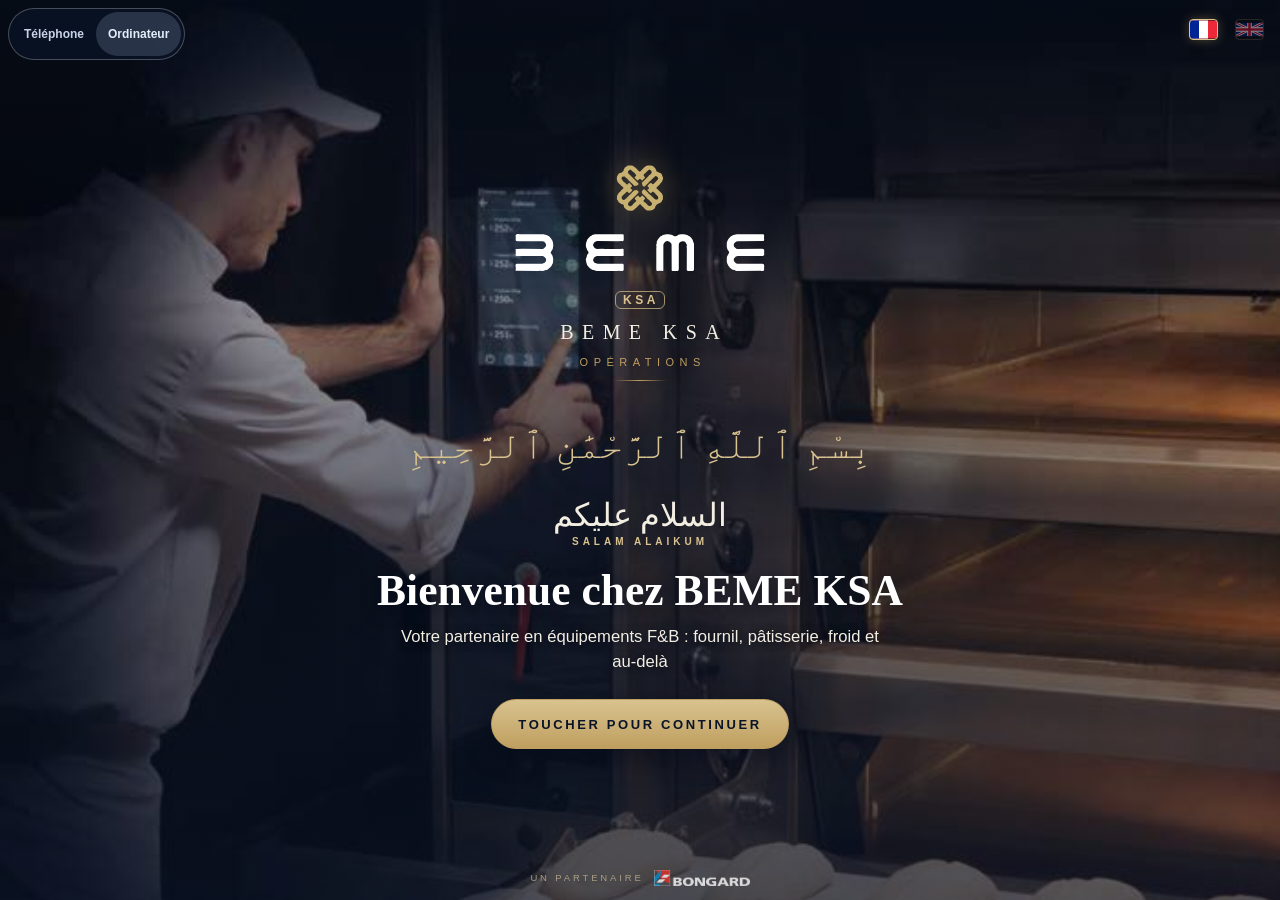
==== commit 185c1998: "v124: Bismillah on entry welcome screen Co-Authored-By: Claude Sonnet 5.5 <noreply@anthropic.com> Cl" ====
--- a/index.html
+++ b/index.html
@@ -7,6 +7,7 @@
 <meta name="referrer" content="no-referrer">
 <meta name="theme-color" content="#12284c">
 <title>BEME KSA — Operations</title>
+<meta property="og:type" content="website"><meta property="og:title" content="BEME KSA — Opérations"><meta property="og:description" content="Démo : clients, parc installé, stock, SAV, finance."><meta property="og:image" content="https://chefabdelbaker-svg.github.io/beme-saudi-app-q4m7/assets/og-beme.jpg"><meta property="og:image:width" content="1200"><meta property="og:image:height" content="630"><meta property="og:url" content="https://chefabdelbaker-svg.github.io/beme-saudi-app-q4m7/"><meta name="twitter:card" content="summary_large_image"><meta name="twitter:image" content="https://chefabdelbaker-svg.github.io/beme-saudi-app-q4m7/assets/og-beme.jpg">
 <style>
 :root{--sans:"Avenir Next","Segoe UI","Helvetica Neue",Arial,system-ui,sans-serif;--navy:#12284c;--navy-2:#1b3866;--navy-tint:#eef1f7;--gold:#BF9F5F;--gold-dark:#8f7433;--gold-tint:#f6efe0;--ivory:#faf7f0;--surface:#fff;--line:#e6dfcf;--ink:#1d2433;--mut:#5d6578;--ok:#1f7a4a;--ok-bg:#e3f3ea;--warn:#8a4a0f;--warn-bg:#fbeedd;--bad:#a3302a;--bad-bg:#f9e2df;--r:12px;--sh:0 1px 2px rgba(18,40,76,.06),0 2px 10px rgba(18,40,76,.06);--serif:Georgia,"Times New Roman",serif}
 *{box-sizing:border-box;-webkit-tap-highlight-color:transparent}
@@ -483,7 +484,7 @@
 .lxw-lg{height:clamp(54px,9vh,76px);width:auto;filter:drop-shadow(0 0 16px rgba(191,159,95,.45))}
 .lxw-c h1{font:400 clamp(20px,6vw,28px) Georgia,serif;letter-spacing:.42em;padding-left:.42em;margin:6px 0 0;color:#f3eee2}
 .lxw-c small{font-size:11px;letter-spacing:.5em;padding-left:.5em;color:#BF9F5F;text-transform:uppercase}
-.lxw-sal{margin-top:22px;font:400 clamp(24px,7vw,32px) Georgia,serif;color:#f3eee2;display:flex;flex-direction:column;gap:2px}.lxw-sal span{font:700 10px var(--sans);letter-spacing:.4em;text-transform:uppercase;color:#d9c28f}
+.lxw-bis{margin-top:26px;font:400 clamp(26px,7.5vw,38px)/1.5 'Amiri','Scheherazade New','Noto Naskh Arabic','Geeza Pro','Traditional Arabic',Georgia,serif;color:#d9c28f;text-align:center}.lxw-bis+.lxw-sal{margin-top:12px}.lxw-sal{margin-top:22px;font:400 clamp(24px,7vw,32px) Georgia,serif;color:#f3eee2;display:flex;flex-direction:column;gap:2px}.lxw-sal span{font:700 10px var(--sans);letter-spacing:.4em;text-transform:uppercase;color:#d9c28f}
 .lxw-c h2{font:700 clamp(24px,7.2vw,38px)/1.15 Georgia,serif;color:#fff;margin:16px 0 0;text-shadow:0 2px 18px rgba(4,10,24,.7)}
 .lxw-c p{font-size:clamp(13px,3.8vw,16px);color:#f3eee2;max-width:30em;margin:0 0 14px;text-shadow:0 1px 10px rgba(4,10,24,.8)}
 .lxw .lx-bg{background:linear-gradient(180deg,rgba(10,20,40,.55) 0%,rgba(10,20,40,.1) 40%,rgba(10,20,40,.6) 85%,rgba(10,20,40,.9) 100%),url(assets/img/riyadh-night.webp) center bottom/cover no-repeat,#0a1428!important}
@@ -637,7 +638,7 @@
 .chips-row.tabs .chip{padding:0 13px}.chips-row.tabs{gap:6px}
 
 .hbar{display:flex;gap:6px;flex-wrap:wrap;margin:0 0 8px}.plan-w{border:1px solid var(--line);border-radius:12px;overflow:hidden;background:#ebe6d6}.plan{display:block;width:100%;height:auto;user-select:none;-webkit-user-select:none}.hpanel{background:#fff;border:1px solid var(--line);border-left:3px solid #BF9F5F;border-radius:10px;padding:10px 12px;margin:8px 0}.hbtns{display:flex;gap:6px;flex-wrap:wrap;margin-top:8px}
-.cams{display:grid;gap:12px;grid-template-columns:repeat(auto-fill,minmax(300px,1fr))}.cam{background:#fff;border:1px solid var(--line);border-radius:12px;overflow:hidden}.cam-h{display:flex;gap:8px;align-items:center;padding:8px 12px}.cam-h .live{margin-left:auto;color:#c0392b;font-size:11px;font-weight:700}.cam-a{display:flex;gap:6px;padding:8px 12px;flex-wrap:wrap}.cam-f,.cam-v,.cam-s{display:block;width:100%;aspect-ratio:16/9;border:0;background:#000}.cam-sim{display:block;width:100%;height:auto;background:#000}.cam-big{background:#000;border-radius:8px;overflow:hidden}.cam-ph{padding:30px 14px;text-align:center;color:#6b7385;background:#f4efe1}.qtasks{display:flex;flex-wrap:wrap;gap:6px;margin-bottom:6px}.qtasks .chip{min-height:38px}
+.cams{display:grid;gap:12px;grid-template-columns:repeat(auto-fill,minmax(300px,1fr))}.cam{background:#fff;border:1px solid var(--line);border-radius:12px;overflow:hidden}.cam-h{display:flex;gap:8px;align-items:center;padding:8px 12px}.cam-h .live{margin-left:auto;color:#c0392b;font-size:11px;font-weight:700}.cam-a{display:flex;gap:6px;padding:8px 12px;flex-wrap:wrap}.cam-f,.cam-v,.cam-s{display:block;width:100%;aspect-ratio:16/9;border:0;background:#000}.cam-sim{display:block;width:100%;height:auto;background:#000}.camfs{position:fixed;inset:0;z-index:9999;background:#000;display:flex;flex-direction:column}.camfs-h{display:flex;align-items:center;justify-content:space-between;gap:10px;padding:10px 14px;color:#fff;background:#0b1a36}.camfs-b{flex:1;min-height:0;display:flex;align-items:center;justify-content:center}.camfs-b .cam-z{width:100%;height:100%;max-height:none!important;aspect-ratio:auto}.camfs-b .cam-f,.camfs-b .cam-v,.camfs-b .cam-s{width:100%;height:100%;min-height:0!important;object-fit:contain}.camfs-b .czv video{object-fit:contain}.cam-big{background:#000;border-radius:8px;overflow:hidden}.cam-ph{padding:30px 14px;text-align:center;color:#6b7385;background:#f4efe1}.qtasks{display:flex;flex-wrap:wrap;gap:6px;margin-bottom:6px}.qtasks .chip{min-height:38px}
 .cam-z{position:relative;overflow:hidden;background:#000;aspect-ratio:16/9;touch-action:none;user-select:none;-webkit-user-select:none;cursor:grab}.cam-z .czv{position:absolute;inset:0;transform-origin:50% 50%;transition:transform .25s}.cam-z video{width:100%;height:100%;object-fit:cover;display:block;pointer-events:none}.czlogo{position:absolute;left:10px;bottom:34px;height:26px;width:auto;background:rgba(255,255,255,.88);padding:3px 6px;border-radius:5px;pointer-events:none}.czhud{position:absolute;left:10px;right:10px;top:8px;display:flex;justify-content:space-between;font:600 12px monospace;color:#fff;text-shadow:0 1px 2px #000;pointer-events:none}.czhud b{color:#ff5a5a}.czclk{position:absolute;left:10px;bottom:8px;font:12px monospace;color:#fff;text-shadow:0 1px 2px #000;pointer-events:none}.czsim{position:absolute;right:10px;bottom:8px;font:11px monospace;color:#fff;opacity:.7;text-shadow:0 1px 2px #000;pointer-events:none}.czctl{position:absolute;right:6px;bottom:24px;display:grid;grid-template-columns:repeat(4,32px);gap:4px}.czctl button{width:32px;height:32px;border-radius:8px;border:1px solid rgba(255,255,255,.4);background:rgba(10,20,40,.65);color:#fff;font-size:15px}
 .hcam{background:#fff;border:1px solid var(--line);border-radius:14px;overflow:hidden;margin:12px 0}.hcam-h{display:flex;align-items:center;gap:8px;padding:10px 12px}.hcam-h h3{margin:0;font-size:15px}.hcam-h .live{color:#c0392b;font-size:11px;font-weight:700}.hcam-h .btn{margin-left:auto}.hfl{display:grid;grid-template-columns:repeat(4,1fr);border-top:1px solid var(--line)}.hfl button{background:none;border:0;border-right:1px solid var(--line);padding:10px 4px;text-align:center}.hfl button:last-child{border-right:0}.hfl b{display:block;font-size:20px;color:var(--navy)}.hfl span{font-size:11px;color:#6b7385}
 .hero2.slim{padding-bottom:16px}.hsec{display:flex;align-items:center;justify-content:space-between;margin:20px 0 8px;font-size:16px;color:var(--navy)}.hsec .btn{margin-left:auto}.hcam .hcm{position:relative;cursor:pointer}.hcam .cam-z.mini{touch-action:auto;cursor:pointer}.hcam .mini .czctl{display:none}.hcam .mini .czlogo{height:20px;bottom:28px}
@@ -951,7 +952,7 @@
    const o=Object.fromEntries(Object.entries(r).filter(([a])=>a!=="__proto__"&&a!=="constructor"));
    if(ENUMS[k])Object.entries(ENUMS[k]).forEach(([f,g])=>{if(!own(OPT[g],o[f]))o[f]=Object.keys(OPT[g])[0]});
    if(CURCOLL.includes(k)&&!CURS.includes(o.cur))o.cur="SAR";
-   ["price","cost","extra","amount","deposit","vat","disc","months","visits","leave","salary","housing","transport","allow","sal","ho","tr","al","ded","rate","min","amount","duty","freight","promised","sla","bond","probation","notice","alleave","hours","trip","km","year","serviceKm","serviceMonths","lastKm","x","y","rot"].forEach(f=>{if(o[f]!==undefined&&o[f]!==""){const v=+o[f];o[f]=isFinite(v)&&Math.abs(v)<1e10?v:0}});
+   ["price","cost","extra","amount","deposit","vat","disc","months","visits","leave","salary","housing","transport","allow","sal","ho","tr","al","ded","rate","min","amount","duty","freight","promised","sla","bond","probation","notice","alleave","trip","km","year","serviceKm","serviceMonths","lastKm","x","y","rot"].forEach(f=>{if(o[f]!==undefined&&o[f]!==""){const v=+o[f];o[f]=isFinite(v)&&Math.abs(v)<1e10?v:0}});
    if(k==="msgs"){["from","to"].forEach(f=>{const v=String(o[f]||"");o[f]=v==="*"||IDRE.test(v)||/^u:[\w .\-]{1,60}$/.test(v)?v:""})}
    if(k==="service"){const ok=u=>/^data:image\/(jpeg|png|webp);base64,[A-Za-z0-9+\/=]{20,700000}$/.test(String(u||""));o.photos=Array.isArray(o.photos)?o.photos.filter(p=>p&&ok(p.d)).slice(0,8).map(p=>({t:p.t==="after"?"after":"before",d:p.d})):[];if(o.sig&&!ok(o.sig))delete o.sig;if(!o.sig)delete o.sig;if(!o.photos.length)delete o.photos}
    if(o.qty!==undefined){const v=+o.qty;o.qty=isFinite(v)&&v>=0&&v<1e7?v:0}
@@ -962,7 +963,7 @@
    if(k==="vehicles")o.trips=Array.isArray(o.trips)?o.trips.filter(x=>x&&typeof x==="object").slice(-120).map(x=>{const g=(a,m)=>Math.max(0,Math.min(m,+a||0));return{d:/^\d{4}-\d{2}-\d{2}$/.test(String(x.d||""))?x.d:"",kd:g(x.kd,5000),kc:g(x.kc,5000),l:g(x.l,2000),c:g(x.c,50000),f:x.f==="1"?"1":"",n:String(x.n||"").slice(0,120)}}):[];
    if(k==="stock")o.moves=Array.isArray(o.moves)?o.moves.filter(m=>m&&typeof m==="object").slice(-60).map(m=>({d:String(m.d||"").slice(0,10),t:m.t==="out"?"out":"in",q:Math.max(0,Math.min(99999,+m.q||0)),n:String(m.n||"").slice(0,120),by:String(m.by||"").slice(0,60),after:+m.after||0})):[];
    if(k==="stock"&&o.photo){const ph=String(o.photo);o.photo=(/^assets\/[\w\/.-]+$/.test(ph)||(/^data:image\/(jpeg|png|webp);base64,[A-Za-z0-9+\/=]+$/.test(ph)&&ph.length<600000))?ph:""}
-   ["client","quote","order","equip","stock","emp"].forEach(f=>{if(o[f]!==undefined&&o[f]!==""&&!IDRE.test(String(o[f])))o[f]=""});
+   ["client","quote","order","equip","stock","emp"].forEach(f=>{if(!(k==="tenders"&&f==="client")&&o[f]!==undefined&&o[f]!==""&&!IDRE.test(String(o[f])))o[f]=""});
    if(k==="quotes"){o.items=(Array.isArray(o.items)?o.items:[]).map(i=>({type:own(OPT.ltype,i&&i.type)?i.type:"equipment",stock:IDRE.test(String(i&&i.stock))?i.stock:"",desc:String(i&&i.desc||""),qty:(isFinite(+(i&&i.qty))&&+(i&&i.qty)>=0&&+(i&&i.qty)<1e7)?+(i&&i.qty):0,price:(isFinite(+(i&&i.price))&&Math.abs(+(i&&i.price))<1e10)?+(i&&i.price):0,opt:!!(i&&i.opt),inc:!!(i&&i.inc)}));o.vat=Math.min(100,Math.max(0,+o.vat||0));if(o.fx&&typeof o.fx==="object"){["EUR","AED"].forEach(c=>{const v=+o.fx[c];if(!(v>0&&isFinite(v)))o.fx[c]=c==="EUR"?4.1:1.02});o.fx.SAR=1}else delete o.fx;o.disc=Math.min(100,Math.max(0,+o.disc||0))}
    return o})});
  return out}
@@ -1133,7 +1134,7 @@
 const homeFleet=()=>{if(!can("view","fleet")||ME.role==="tech")return"";const dm=DB.cams.filter(x=>x.kind==="demo");const c=dm.find(x=>x.id===HCID)||dm[0];const due=DB.vehicles.filter(v=>v.status!=="out"&&vState(v)!=="ok").length;const exp=DB.vehicles.reduce((n,v)=>n+[v.insurance,v.istimara,v.inspection].filter(d=>{const k=daysTo(d);return d&&k!==null&&k<=30}).length,0)+DB.drivers.filter(d=>{const k=daysTo(d.licExp);return d.licExp&&k!==null&&k<=30}).length;
  if(c)setTimeout(()=>camBoot(document.body),0);
  const open=camOpen()&&c;
- return`<section class="hlive g-cam"><div class="hlive-h"><b>${L("Hangar en direct","Hangar live")}</b><span class="live">● LIVE</span><button type="button" class="btn sm" onclick="hCam()" aria-expanded="${open?"true":"false"}">${open?L("Réduire","Collapse")+" ▴":L("Agrandir","Expand")+" ▾"}</button></div>${c?(open?`<div class="hlive-big">${camHtml(c)}</div><div class="hpick">${dm.map(x=>`<button type="button" class="chip ${x.id===c.id?"on":""}" onclick="hPick('${esc(x.id)}')">${esc(camN(x.name.replace("Hangar Riyad · ","")))}</button>`).join("")}<button type="button" class="chip" onclick="camFull('${esc(c.id)}')">${L("Plein écran","Full screen")}</button></div>`:`<div class="hlive-mini" onclick="hCam()" role="button" aria-label="${L("Agrandir la caméra","Expand camera")}">${camHtml(c,0,1)}<span class="hlive-tap">${L("Touchez pour agrandir","Tap to expand")}</span></div>`):`<div class="cam-ph">${L("Aucune caméra.","No camera.")}</div>`}<div class="hfl"><button type="button" onclick="FT='cams';go('fleet')"><b>${DB.cams.length}</b><span>${L("caméras","cameras")}</span></button><button type="button" onclick="FT='vehicles';go('fleet')"><b>${DB.vehicles.length}</b><span>${L("véhicules","vehicles")}</span></button><button type="button" onclick="FT='logs';go('fleet')"><b style="color:${due?"#b3261e":"#1b8a6b"}">${due}</b><span>${L("entretiens dus","service due")}</span></button><button type="button" onclick="FT='drivers';go('fleet')"><b style="color:${exp?"#b26a00":"#1b8a6b"}">${exp}</b><span>${L("à renouveler","to renew")}</span></button></div></section>`};
+ return`<section class="hlive g-cam"><div class="hlive-h"><b>${L("Hangar en direct","Hangar live")}</b><span class="live">● LIVE</span><button type="button" class="btn sm" onclick="camFull(\'${esc(c?c.id:"")}\')" aria-label="${L("Plein écran","Full screen")}">⛶</button><button type="button" class="btn sm" onclick="hCam()" aria-expanded="${open?"true":"false"}">${open?L("Réduire","Collapse")+" ▴":L("Agrandir","Expand")+" ▾"}</button></div>${c?(open?`<div class="hlive-big">${camHtml(c)}</div><div class="hpick">${dm.map(x=>`<button type="button" class="chip ${x.id===c.id?"on":""}" onclick="hPick('${esc(x.id)}')">${esc(camN(x.name.replace("Hangar Riyad · ","")))}</button>`).join("")}<button type="button" class="chip" onclick="camFull('${esc(c.id)}')">${L("Plein écran","Full screen")}</button></div>`:`<div class="hlive-mini" onclick="hCam()" role="button" aria-label="${L("Agrandir la caméra","Expand camera")}">${camHtml(c,0,1)}<span class="hlive-tap">${L("Touchez pour agrandir","Tap to expand")}</span></div>`):`<div class="cam-ph">${L("Aucune caméra.","No camera.")}</div>`}<div class="hfl"><button type="button" onclick="FT='cams';go('fleet')"><b>${DB.cams.length}</b><span>${L("caméras","cameras")}</span></button><button type="button" onclick="FT='vehicles';go('fleet')"><b>${DB.vehicles.length}</b><span>${L("véhicules","vehicles")}</span></button><button type="button" onclick="FT='logs';go('fleet')"><b style="color:${due?"#b3261e":"#1b8a6b"}">${due}</b><span>${L("entretiens dus","service due")}</span></button><button type="button" onclick="FT='drivers';go('fleet')"><b style="color:${exp?"#b26a00":"#1b8a6b"}">${exp}</b><span>${L("à renouveler","to renew")}</span></button></div></section>`};
 V.home=()=>{const al=alerts();const show=window.ALL?al:al.slice(0,3);
  const q=[];if(can("edit","quotes"))q.push(`<button class="btn gold" onclick="A_quotes()">+ ${L("Devis","Quote")}</button>`);if(can("edit","clients"))q.push(`<button class="btn" onclick="A_clients()">+ Client</button>`);if(can("edit","stock"))q.push(`<button class="btn" onclick="A_stock()">+ ${L("Article","Item")}</button>`);if(can("edit","service"))q.push(`<button class="btn" onclick="A_service()">+ ${L("Panne","Fault")}</button>`);if(can("edit","accounting"))q.push(`<button class="btn" onclick="A_invoices()">+ ${L("Facture","Invoice")}</button>`);if(can("edit","contracts"))q.push(`<button class="btn" onclick="A_contracts()">+ ${L("Contrat","Contract")}</button>`);if(can("edit","planning"))q.push(`<button class="btn" onclick="A_planning()">+ ${L("Mission","Task")}</button>`);if(can("edit","hr"))q.push(`<button class="btn" onclick="A_hr()">+ ${L("Employé","Employee")}</button>`);if(can("edit","orders"))q.push(`<button class="btn" onclick="go('orders')">${L("Commandes","Orders")}</button>`);
  return `<div class="hero2 slim"><div class="kick">BEME KSA · ${L("OPÉRATIONS","OPERATIONS")}</div><h1>Salam alaikum ${esc(ME.name)}</h1><div class="sub">${esc(fmtD(today()))} · ${esc(ME.title||t("role_"+ME.role))}</div></div>
@@ -1673,7 +1674,7 @@
 const CNEN={"Vue générale":"General view","Zoom racks":"Rack close-up","Entrée et quai":"Entrance & dock","Production":"Production","Entrée":"Entrance","Caméra":"Camera","Hangar Riyad":"Riyadh hangar","Riyad":"Riyadh"};window.camN=n=>{n=String(n||"");if(LANG!=="en")return n;return n.replace(/Hangar Riyad|Vue générale|Zoom racks|Entrée et quai|Entrée|Caméra|Riyad/g,m=>CNEN[m]||m)};
 const VT={};const vResume=(v,id)=>{v.muted=true;const t=VT[id];if(t>0.3){const go=()=>{try{v.currentTime=t}catch(e){}};if(v.readyState>0)go();else v.addEventListener("loadedmetadata",go,{once:true})}v.addEventListener("timeupdate",()=>{VT[id]=v.currentTime});const p=v.play();if(p&&p.catch)p.catch(()=>{})};let CLK=null;const camBoot=root=>{root.querySelectorAll(".cam-z").forEach(z=>{if(z.dataset.on)return;if(z.classList.contains("mini")){z.dataset.on=1;czApply(z.dataset.cz);const v=z.querySelector("video");if(v){vResume(v,z.dataset.cz)}return}z.dataset.on=1;const id=z.dataset.cz;czApply(id);const v=z.querySelector("video");if(v){vResume(v,id)}let d=null;z.addEventListener("pointerdown",e=>{if(e.target.closest("button"))return;d={x:e.clientX,y:e.clientY};z.setPointerCapture(e.pointerId)});z.addEventListener("pointermove",e=>{if(!d)return;const r=z.getBoundingClientRect();const k=CZ[id]=CZ[id]||{z:1,x:0,y:0};k.x+=(e.clientX-d.x)/r.width*100;k.y+=(e.clientY-d.y)/r.height*100;d={x:e.clientX,y:e.clientY};czApply(id)});const up=()=>{d=null};z.addEventListener("pointerup",up);z.addEventListener("pointercancel",up);z.addEventListener("wheel",e=>{e.preventDefault();camZ(id,e.deltaY<0?.25:-.25,0,0)},{passive:false})});clk();if(!CLK)CLK=setInterval(clk,1000);root.querySelectorAll("video[data-hls]").forEach(v=>{if(v.dataset.on)return;v.dataset.on=1;const u=v.dataset.hls;if(/\.m3u8(\?|$)/i.test(u)&&!v.canPlayType("application/vnd.apple.mpegurl")){hlsLoad().then(H=>{if(H&&H.isSupported()){const h=new H();h.loadSource(u);h.attachMedia(v)}}).catch(()=>{})}else v.src=u});
  root.querySelectorAll("img[data-snap]").forEach(i=>{if(i.dataset.on)return;i.dataset.on=1;const u=i.dataset.snap;const go=()=>{if(!document.contains(i))return;i.src=u+(u.includes("?")?"&":"?")+"t="+Date.now();setTimeout(go,3000)};go()})};
-window.camFull=id=>{const c=DB.cams.find(x=>x.id===id);if(!c)return;const m=sheet(`<h3>${esc(camN(c.name))} · ${esc(c.place||"")}</h3><div class="cam-big">${camHtml(c,1)}</div><div class="foot"><button class="btn" type="button" id="cx">${t("cancel")}</button></div>`);m.querySelector("#cx").onclick=()=>m.remove();camBoot(m)};
+window.camFull=id=>{const c=DB.cams.find(x=>x.id===id);if(!c)return;const o=document.createElement("div");o.className="camfs";o.innerHTML=`<div class="camfs-h"><b>${esc(camN(c.name))}${c.place?" · "+esc(c.place):""}</b><button type="button" class="btn" id="cx">✕ ${L("Fermer","Close")}</button></div><div class="camfs-b">${camHtml(c,1)}</div>`;document.body.appendChild(o);const cl=()=>{o.remove();document.removeEventListener("keydown",kd)};const kd=e=>{if(e.key==="Escape")cl()};document.addEventListener("keydown",kd);o.querySelector("#cx").onclick=cl;camBoot(o);try{if(o.requestFullscreen)o.requestFullscreen().catch(()=>{});o.addEventListener("fullscreenchange",()=>{if(!document.fullscreenElement)cl()})}catch(e){}};
 /* v81 : hangar simulé, caméras simulées, entretien rapide */
 const MS={oven:{w:46,h:36,hh:55,c:"#8a8f98",n:{fr:"Four rotatif",en:"Rotary oven"}},mixer:{w:26,h:26,hh:45,c:"#b9a06a",n:{fr:"Pétrin",en:"Mixer"}},sheeter:{w:70,h:22,hh:36,c:"#6f8fb5",n:{fr:"Laminoir",en:"Sheeter"}},proofer:{w:40,h:48,hh:75,c:"#7aa38a",n:{fr:"Chambre de pousse",en:"Proofer"}},rack:{w:84,h:18,hh:80,c:"#a2764f",n:{fr:"Palettier",en:"Pallet rack"}},fridge:{w:34,h:34,hh:65,c:"#9fb8c9",n:{fr:"Armoire froide",en:"Cold cabinet"}},table:{w:50,h:24,hh:30,c:"#c8c2b2",n:{fr:"Table de travail",en:"Work table"}}};
 const mtLab=k=>MS[k]?MS[k].n[LANG]:k;
@@ -2032,7 +2033,7 @@
   if(lv==="a"&&!FRAME&&innerWidth>=900){app.innerHTML=dvbX+`<div class="pf"><iframe title="Phone view" src="?frame=1&l=a"></iframe></div>`;document.querySelectorAll(".dvs button").forEach(b=>b.onclick=()=>{try{localStorage.setItem("beme_dev",b.dataset.d)}catch(e){}location.reload()});return}
   else if(!WEL){app.innerHTML=dvbX+`<div class="lx lxw" id="lx"><div class="lx-bg"></div><div class="lx-lang">${["fr","en"].map(c=>`<button type="button" data-lg="${c}" aria-pressed="${LANG===c}" aria-label="${c==="fr"?"Français":"English"}"><span>${c==="fr"?'<svg viewBox="0 0 3 2"><path fill="#ED2939" d="M0 0h3v2H0z"/><path fill="#fff" d="M0 0h2v2H0z"/><path fill="#002395" d="M0 0h1v2H0z"/></svg>':'<svg viewBox="0 0 60 30"><clipPath id="wc"><path d="M0 0v30h60V0z"/></clipPath><g clip-path="url(#wc)"><path d="M0 0v30h60V0z" fill="#012169"/><path d="M0 0l60 30m0-30L0 30" stroke="#fff" stroke-width="6"/><path d="M0 0l60 30m0-30L0 30" stroke="#C8102E" stroke-width="3"/><path d="M30 0v30M0 15h60" stroke="#fff" stroke-width="10"/><path d="M30 0v30M0 15h60" stroke="#C8102E" stroke-width="6"/></g></svg>'}</span></button>`).join("")}</div>
    <div class="lxw-ph"></div><div class="lxw-c"><img class="lxw-lg" src="assets/beme-orn.svg" alt="BEME"><img class="lxw-word" src="assets/beme-word-white.svg" alt="BEME"><span class="ksa ksa-l">KSA</span><h1>BEME KSA</h1><small>${L("Opérations","Operations")}</small><i class="lx-rule"></i>
-   <div class="lxw-sal">السلام عليكم<span>Salam alaikum</span></div><h2>${L("Bienvenue chez BEME KSA","Welcome to BEME KSA")}</h2><p>${L("Votre partenaire en équipements F&amp;B : fournil, pâtisserie, froid et au-delà","Your partner in F&amp;B equipment: bakery, pastry, cold and beyond")}</p>
+   <div class="lxw-bis" lang="ar" dir="rtl">بِسْمِ ٱللَّهِ ٱلرَّحْمَٰنِ ٱلرَّحِيمِ</div><div class="lxw-sal">السلام عليكم<span>Salam alaikum</span></div><h2>${L("Bienvenue chez BEME KSA","Welcome to BEME KSA")}</h2><p>${L("Votre partenaire en équipements F&amp;B : fournil, pâtisserie, froid et au-delà","Your partner in F&amp;B equipment: bakery, pastry, cold and beyond")}</p>
    <button type="button" class="lx-go" id="wlgo">${L("Toucher pour continuer","Tap to continue")}</button></div>
    <footer class="lx-f">${L("Un partenaire","A partner of")} <img src="assets/img/bongard-logo.png" alt="Bongard"></footer></div>`;
    document.querySelectorAll(".lx-lang button").forEach(b=>b.onclick=()=>{LANG=b.dataset.lg;localStorage.setItem("beme_lang",LANG);render()});
@@ -2125,10 +2126,10 @@
   if(!ADREC().some(x=>x[0]===o.recur))o.recur=(ADDEF[o.cat]&&!r)?ADDEF[o.cat][1]:"once";
   o.label=String(o.label||"").slice(0,120);o.notes=String(o.notes||"").slice(0,500);o.paid=o.paid?"1":"";if(o.paid&&!o.paidDate)o.paidDate=today();if(!o.paid)o.paidDate="";
   const i=DB.adm.findIndex(x=>x.id===o.id);const old=i>=0?DB.adm[i]:null;const snap=JSON.stringify(DB.adm);if(i>=0)DB.adm[i]=o;else DB.adm.push(o);
-  if(o.paid&&!(old&&old.paid)&&o.recur!=="once"){let nd=admNext(o.date||today(),o.recur);for(let k=0;nd&&nd<today()&&k<60;k++)nd=admNext(nd,o.recur);if(nd&&!DB.adm.some(x=>x.id!==o.id&&x.cat===o.cat&&x.emp===(o.emp||"")&&x.label===o.label&&x.date===nd))DB.adm.push({id:uid(),cat:o.cat,emp:o.emp||"",label:o.label,amount:o.cat==="transfer"?0:o.amount,trf:o.cat==="transfer"?Math.min(99,o.trf+1):o.trf,date:nd,recur:o.recur,paid:"",paidDate:"",notes:""})}
+  if(o.paid&&!(old&&old.paid)&&o.recur!=="once"){let nd=admNext(o.date||today(),o.recur);for(let k=0;nd&&nd<today()&&k<60;k++)nd=admNext(nd,o.recur,(parseD(o.date||today())||new Date()).getDate());if(nd&&!DB.adm.some(x=>x.id!==o.id&&x.cat===o.cat&&x.emp===(o.emp||"")&&x.label===o.label&&x.date===nd))DB.adm.push({id:uid(),cat:o.cat,emp:o.emp||"",label:o.label,amount:o.cat==="transfer"?6000:o.amount,trf:o.cat==="transfer"?Math.min(99,o.trf+1):o.trf,date:nd,recur:o.recur,paid:"",paidDate:"",notes:""})}
   if(!persist()){DB.adm=JSON.parse(snap);return false}admRefresh();return true})};
 window.admPay=id=>{if(!admEd())return toast(L("Action non autorisée pour ce rôle.","Action not allowed for this role."));const r=admRows().find(x=>x.id===id);if(!r||r.paid)return;
- const before=JSON.stringify(DB.adm);r.paid="1";r.paidDate=today();let nd=admNext(r.date||today(),r.recur);for(let i=0;nd&&nd<today()&&i<60;i++)nd=admNext(nd,r.recur);if(nd&&!DB.adm.some(x=>x.id!==r.id&&x.cat===r.cat&&x.emp===(r.emp||"")&&x.label===(r.label||"")&&x.date===nd))DB.adm.push({id:uid(),cat:r.cat,emp:r.emp||"",label:r.label||"",amount:r.cat==="transfer"?0:r.amount,trf:r.cat==="transfer"?Math.min(99,(+r.trf||0)+1):(r.trf||0),date:nd,recur:r.recur,paid:"",paidDate:"",notes:""});
+ const before=JSON.stringify(DB.adm);r.paid="1";r.paidDate=today();let nd=admNext(r.date||today(),r.recur);for(let i=0;nd&&nd<today()&&i<60;i++)nd=admNext(nd,r.recur,(parseD(r.date||today())||new Date()).getDate());if(nd&&!DB.adm.some(x=>x.id!==r.id&&x.cat===r.cat&&x.emp===(r.emp||"")&&x.label===(r.label||"")&&x.date===nd))DB.adm.push({id:uid(),cat:r.cat,emp:r.emp||"",label:r.label||"",amount:r.cat==="transfer"?((+r.trf||0)+1>=1?6000:2000):r.amount,trf:r.cat==="transfer"?Math.min(99,(+r.trf||0)+1):(r.trf||0),date:nd,recur:r.recur,paid:"",paidDate:"",notes:""});
  if(!persist()){DB.adm=JSON.parse(before);return}toast(nd?L("Payé. Prochaine échéance créée : ","Paid. Next due created: ")+fmtD(nd):L("Marqué payé.","Marked paid."));admRefresh()};
 window.admDel=id=>{if(!admEd())return;const r=admRows().find(x=>x.id===id);if(!r||!confirm(L("Supprimer cette dépense ?","Delete this expense?")))return;const before=DB.adm.slice();DB.adm=DB.adm.filter(x=>x.id!==id);if(!persist()){DB.adm=before;return}admRefresh()};
 window.admSet=(g,tab)=>{if(g)ADF=g;if(tab)ACT=tab;admRefresh()};
